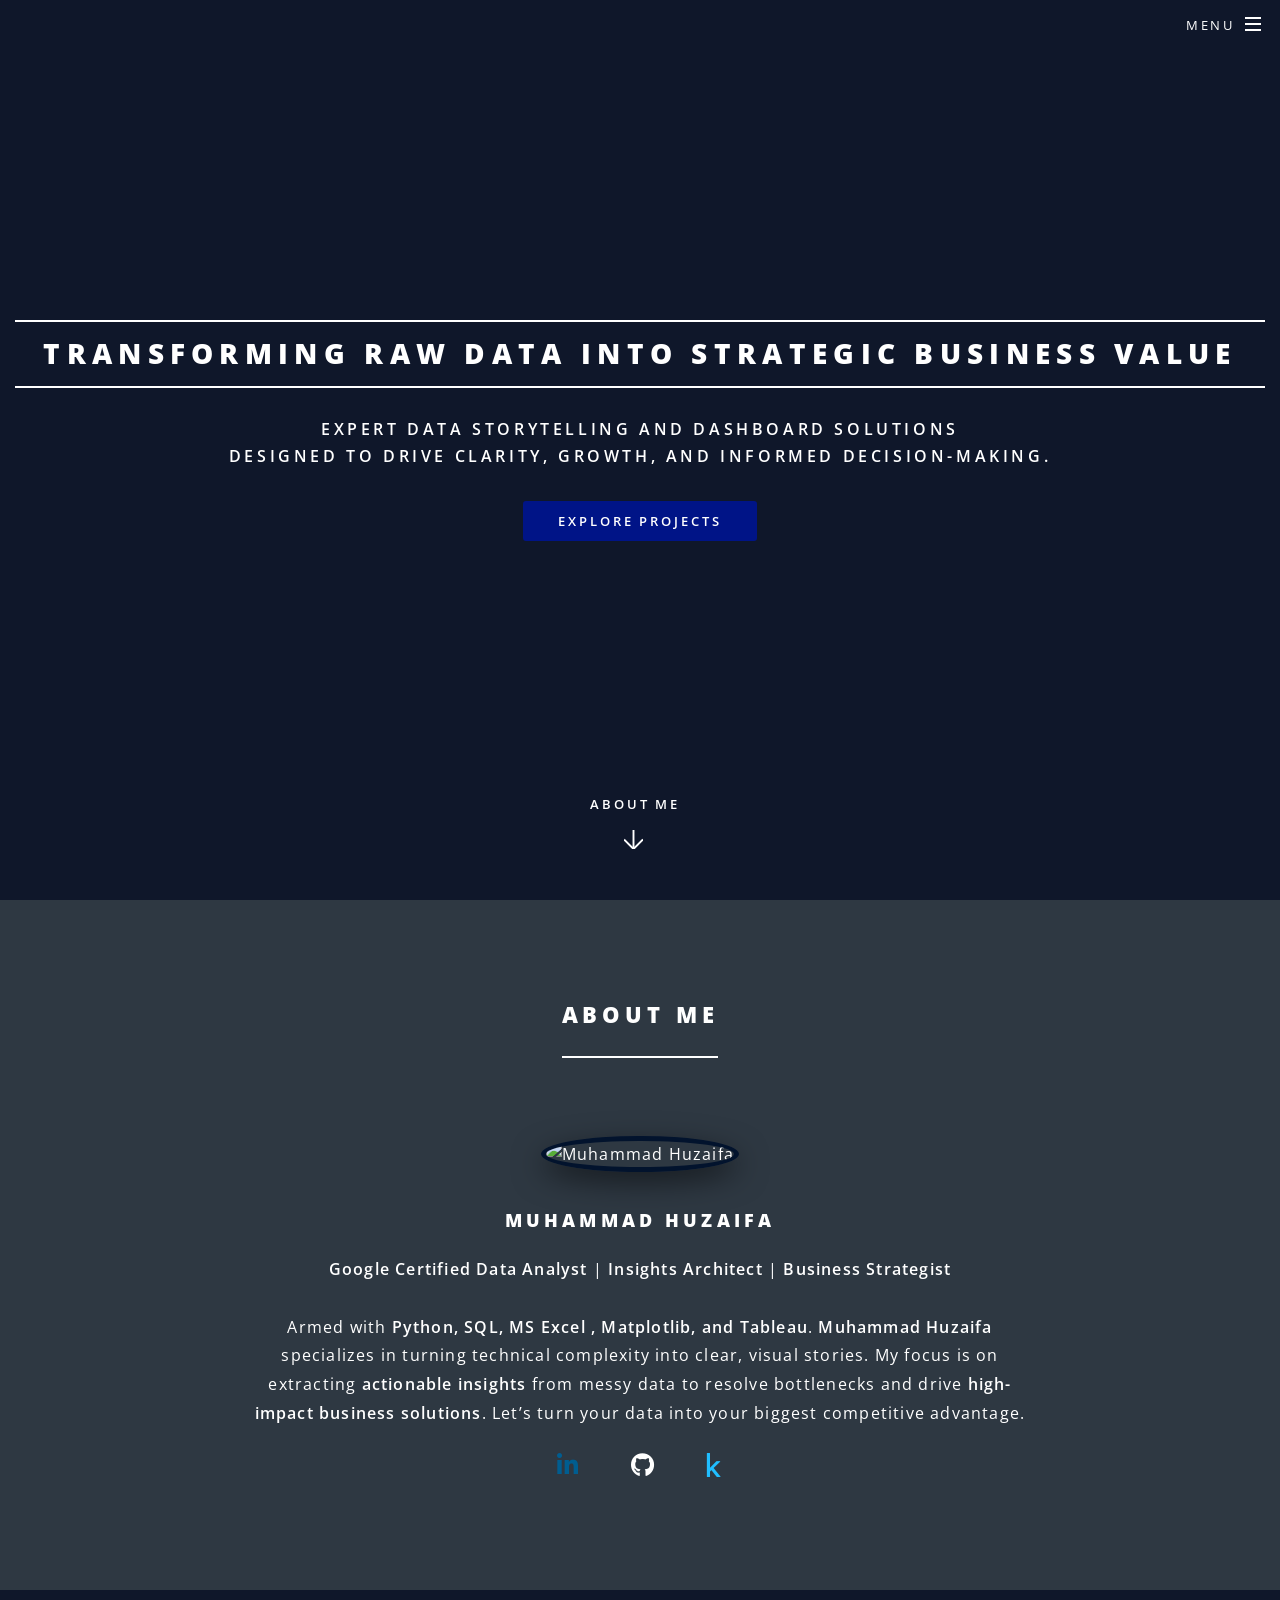
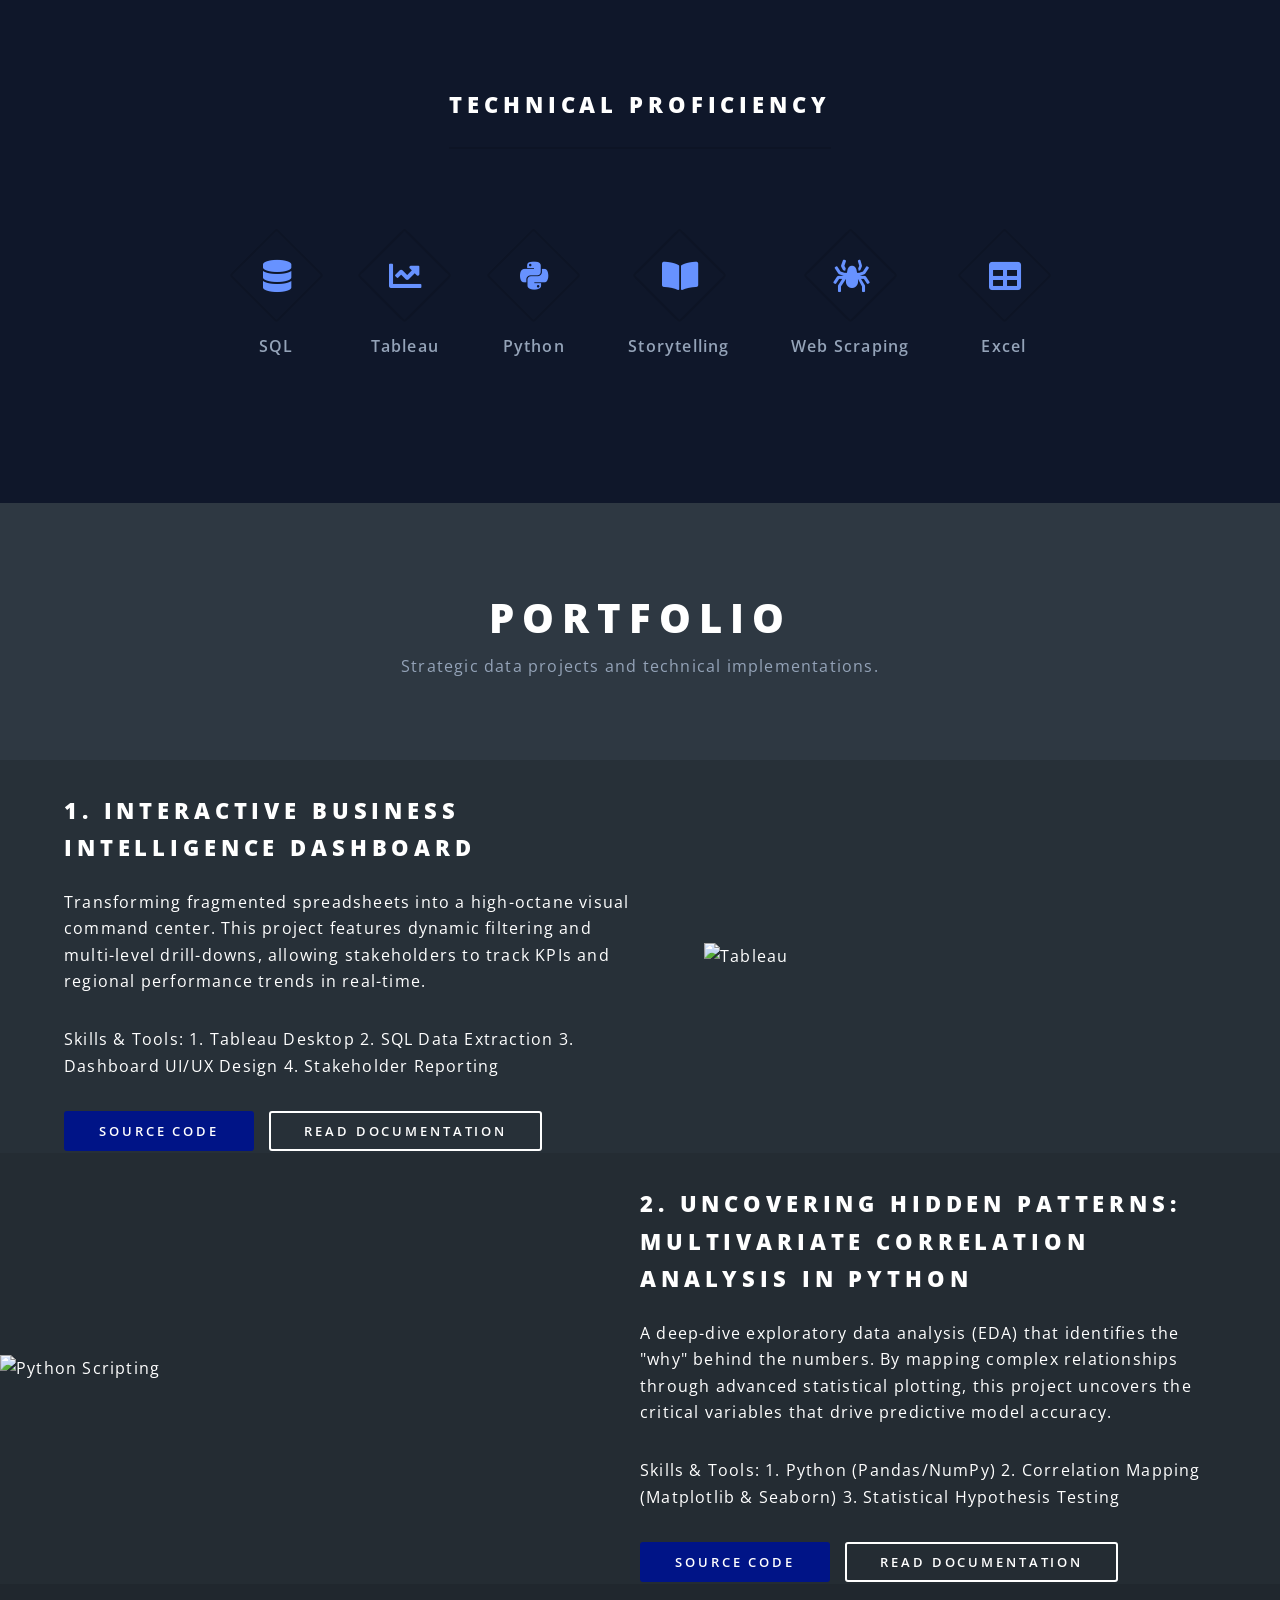
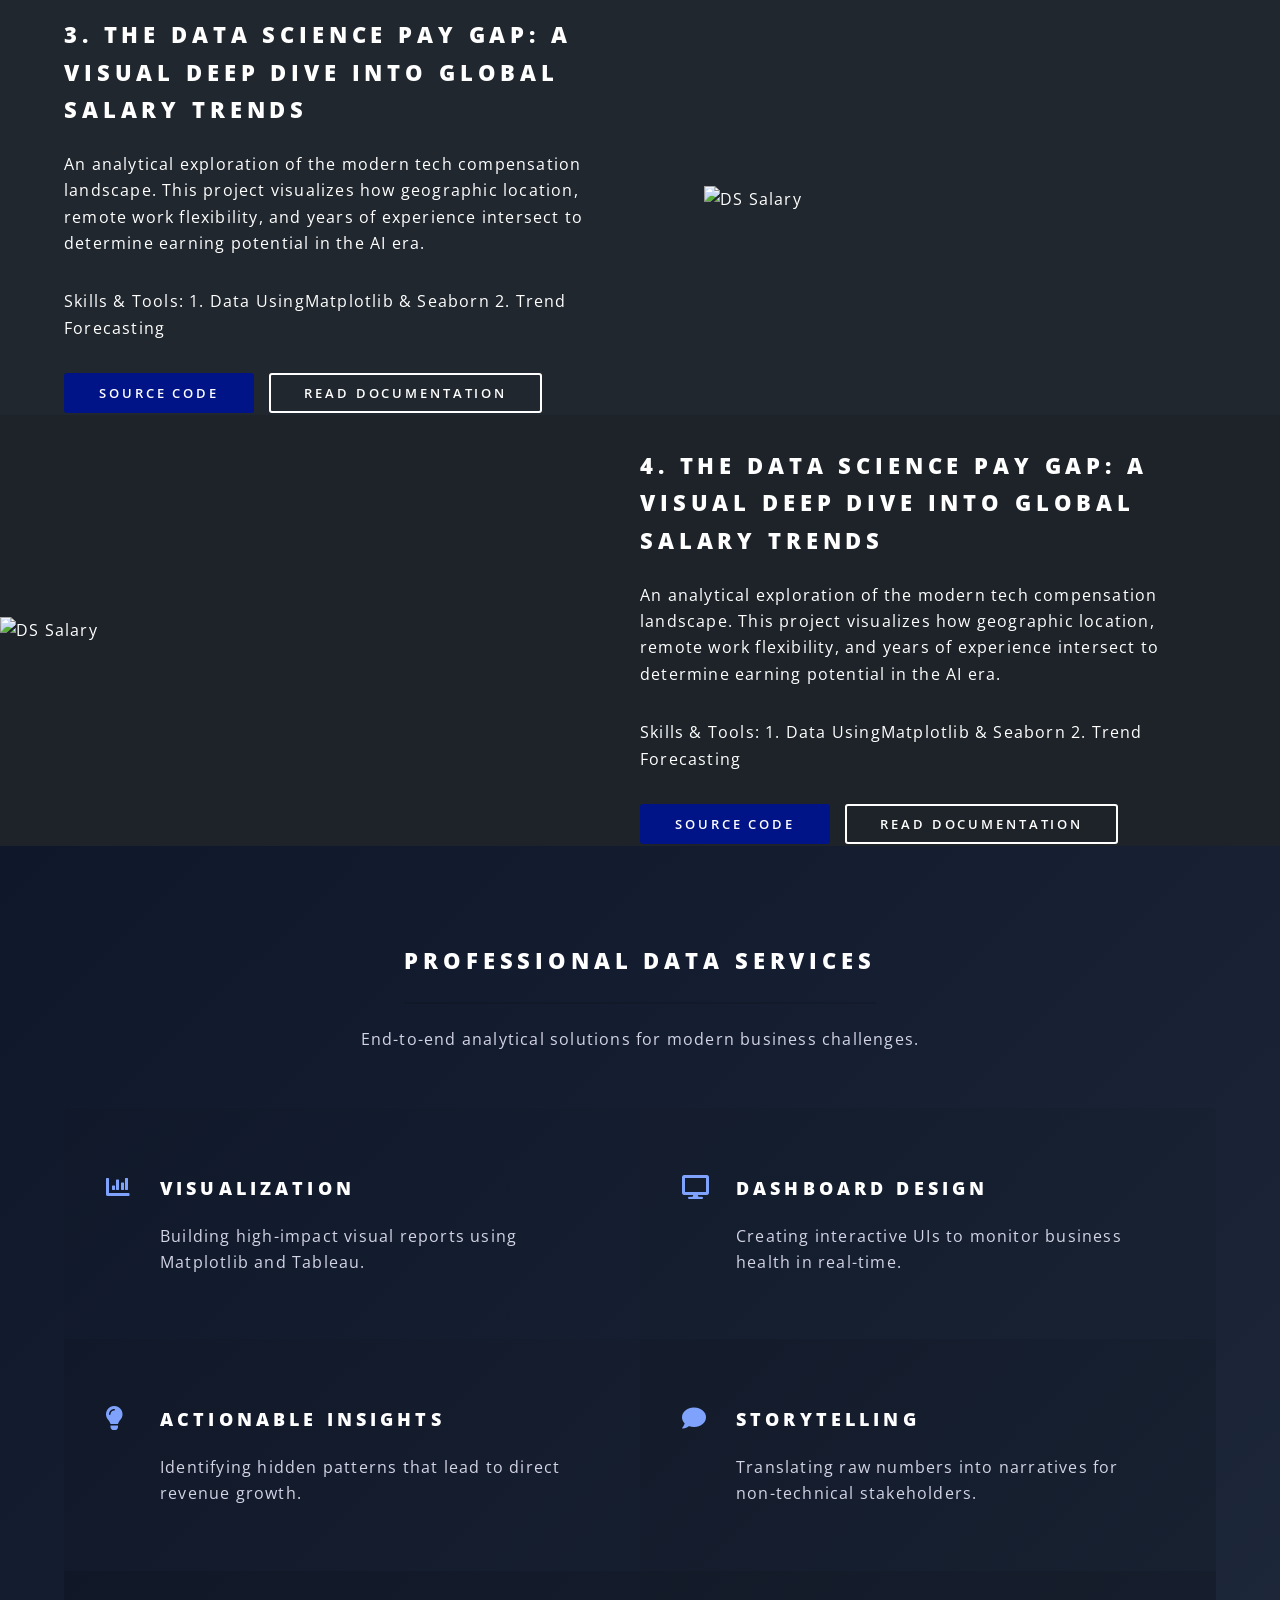
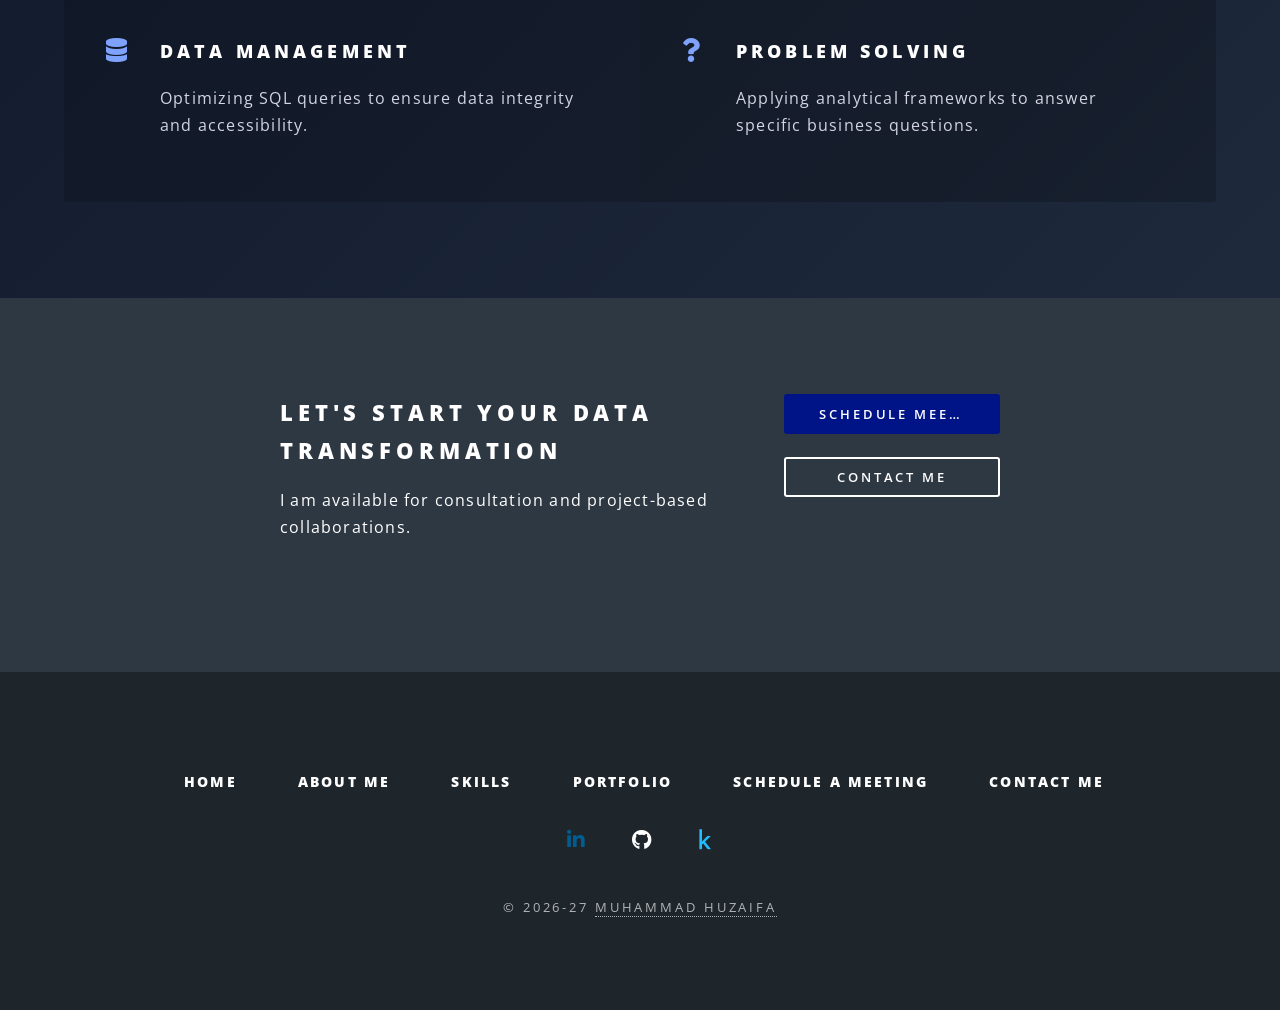
==== index.html @ 92f5815f "commit message" ====
<!DOCTYPE HTML>
<html>
    <head>
        <title>Muhammad Huzaifa | Experienced Data Analyst</title>
        <meta charset="utf-8" />
        <meta name="viewport" content="width=device-width, initial-scale=1, user-scalable=no" />
        <link rel="stylesheet" href="assets/css/main.css" />
        <noscript><link rel="stylesheet" href="assets/css/noscript.css" /></noscript>
        
        <style>
            /* Technical Proficiency - Dark Blue Background */
            #one {
                background-color: #0f172a !important; 
            }

            /* Portfolio Section with Background Image */
            #two {
                background-image: linear-gradient(rgba(17, 24, 39, 0.8), rgba(17, 24, 39, 0.8)), url('https://images.unsplash.com/photo-1551288049-bbbda540d3b9?q=80&w=2070&auto=format&fit=crop');
                background-size: cover;
                background-position: center;
                background-attachment: fixed;
            }

            .portfolio-header {
                background-color: transparent;
                text-align: center;
                padding: 5rem 0 3rem 0;
            }

            /* About Me Heading and Profile Styling */
            .profile-container h2 {
                margin-bottom: 1.5rem;
                letter-spacing: 0.1em;
            }

            .profile-img {
                width: 220px;
                height: 220px;
                border-radius: 50%;
                object-fit: cover;
                border: 5px solid #02132d;
                margin-bottom: 2rem;
                box-shadow: 0 10px 30px rgba(0,0,0,0.5);
            }

            /* Custom spacing for Skills text */
            .icons.major li p {
                margin-top: 1.5rem !important;
                margin-bottom: 2rem !important;
                font-weight: 600;
                color: #94a3b8;
            }

            /* Professional Data Services - Gradient Dark Blue */
            #three.style3 {
                background: linear-gradient(135deg, #0f172a 0%, #1e293b 100%) !important;
            }

            .project-actions {
                margin-top: 1.5rem;
                display: flex;
                gap: 15px;
            }

            /* Social Branding Colors */
            .icon.fa-linkedin-in, .icon.fa-linkedin { color: #005d90 !important; }
            .icon.fa-github { color: #ffffff !important; }
            .icon.fa-kaggle { color: #20beff !important; }

            .about-socials {
                margin-top: 1.5rem;
                font-size: 1.5rem;
            }
            .about-socials li {
                display: inline-block;
                margin: 0 10px;
            }

            /* --- UPDATED BANNER LOGIC --- */
            /* Default for Mobile/Tablet: No Background Image, just solid color */
            #banner {
                background-color: #0f172a; 
                background-image: none;
            }

            /* Desktop Only: Show the Image (Screens wider than 1280px) */
            @media screen and (min-width: 1281px) {
                #banner {
                    background-image: linear-gradient(rgba(15, 23, 42, 0.7), rgba(15, 23, 42, 0.7)), url('https://images.unsplash.com/photo-1621629057099-c7cf1fb8ca1e?q=80&w=870&auto=format&fit=crop&ixlib=rb-4.1.0&ixid=M3wxMjA3fDB8MHxwaG90by1wYWdlfHx8fGVufDB8fHx8fA%3D%3D');
                    background-size: cover;
                    background-position: center;
                    background-attachment: fixed;
                }
            }
            /* ---------------------------- */

            /* Contact Section Banner Background */
            #cta {
                background-image: linear-gradient(rgba(15, 23, 42, 0.85), rgba(15, 23, 42, 0.85)), url('https://images.unsplash.com/photo-1460925895917-afdab827c52f?q=80&w=2015&auto=format&fit=crop');
                background-size: cover;
                background-position: center;
                background-attachment: fixed;
                padding: 6rem 0;
            }

            /* Enhanced Footer Menu Interaction */
            footer .links {
                list-style: none;
                padding: 0;
                margin-bottom: 2rem;
            }
            footer .links li {
                display: inline-block;
                margin: 0 1.5rem;
            }
            footer .links li a {
                border-bottom: none;
                font-size: 0.9rem;
                font-weight: 800;
                text-transform: uppercase;
                letter-spacing: 0.15em;
                color: #ffffff;
                transition: all 0.3s ease;
            }
            footer .links li a:hover {
                color: #20beff;
                text-shadow: 0 0 10px rgba(32, 190, 255, 0.5);
                transform: scale(1.1);
            }

            /* Button Animations */
            .button {
                transition: transform 0.2s ease, box-shadow 0.3s ease !important;
            }
            .button:hover {
                transform: translateY(-3px) !important;
                box-shadow: 0 5px 15px rgba(0,0,0,0.3) !important;
            }

            /* Animations */
            .reveal {
                opacity: 0;
                transform: translateY(30px);
                transition: all 0.8s ease-out;
            }
            .reveal.active {
                opacity: 1;
                transform: translateY(0);
            }
        </style>
    </head>
    <body class="landing is-preload">

        <div id="page-wrapper">

            <header id="header" class="alt">
                <h1><a href="index.html">Huzaifa The Analyst</a></h1>
                <nav id="nav">
                    <ul>
                        <li class="special">
                            <a href="#menu" class="menuToggle"><span>Menu</span></a>
                            <div id="menu">
                                <ul>
                                    <li><a href="index.html">Home</a></li>
                                    <li><a href="#about">About Me</a></li>
                                    <li><a href="#one">Skills</a></li>
                                    <li><a href="#two">Portfolio</a></li>
                                    <li><a href="meeting.html">Schedule Meeting</a></li>
                                    <li><a href="#cta">Contact Me</a></li>
                                </ul>
                            </div>
                        </li>
                    </ul>
                </nav>
            </header>

            <section id="banner">
                <div class="inner">
                    <h2>Transforming Raw Data into Strategic Business Value</h2>
                    <p><b>Expert data storytelling and dashboard solutions <br /> 
                    designed to drive clarity, growth, and informed decision-making.</b></p>
                    <ul class="actions special">
                        <li><a href="#two" class="button primary">Explore Projects</a></li>
                    </ul>
                </div>
                <a href="#about" class="more scrolly"><b>About Me</b></a>
            </section>

            <section id="about" class="wrapper style2 special">
                <div class="inner">
                    <header class="major">
                        <h2>About Me</h2>
                    </header>
                    <div class="profile-container">
                        <img src="D:\Data Analyst\images\profile.png" alt="Muhammad Huzaifa" class="profile-img" />
                        <h3>Muhammad Huzaifa</h3>
                        <p style="max-width: 800px; margin: 0 auto; line-height: 1.8;">
                            <strong>Google Certified Data Analyst</strong> | <strong>Insights Architect</strong> | <strong>Business Strategist</strong>
                        <br /><br />
                        Armed with <strong>Python, SQL, MS Excel , Matplotlib, and Tableau</strong>. <strong>Muhammad Huzaifa</strong> specializes in turning technical complexity into clear, visual stories. My focus is on extracting <strong>actionable insights</strong> from messy data to resolve bottlenecks and drive <strong>high-impact business solutions</strong>. Let’s turn your data into your biggest competitive advantage.
                        </p>
                        <ul class="icons about-socials">
                            <li><a href="https://www.linkedin.com/in/muhammad-huzaifa-gohar/" class="icon brands fa-linkedin-in"><span class="label">LinkedIn</span></a></li>
                            <li><a href="https://github.com/MuhammadHuzaifaGohar" class="icon brands fa-github"><span class="label">Github</span></a></li>
                            <li><a href="https://www.kaggle.com/muhammadhuzaifagohar/code" class="icon brands fa-kaggle"><span class="label">Kaggle</span></a></li>
                        </ul>
                    </div>
                </div>
            </section>

            <section id="one" class="wrapper style1 special">
                <div class="inner">
                    <header class="major">
                        <h2>Technical Proficiency</h2>
                    </header>
                    <ul class="icons major">
                        <li><span class="icon solid fa-database major style1"><span class="label">SQL</span></span><p>SQL</p></li>
                        <li><span class="icon solid fa-chart-line major style2"><span class="label">Tableau</span></span><p>Tableau</p></li>
                        <li><span class="icon brands fa-python major style3"><span class="label">Python</span></span><p>Python</p></li>
                        <li><span class="icon solid fa-book-open major style1"><span class="label">Storytelling</span></span><p>Storytelling</p></li>
                        <li><span class="icon solid fa-spider major style3"><span class="label">Web Scraping</span></span><p>Web Scraping</p></li>
                        <li><span class="icon solid fa-table major style1"><span class="label">Excel</span></span><p>Excel</p></li>
                    </ul>
                </div>
            </section>

            <section id="two" class="wrapper alt style2">
                <div class="portfolio-header">
                    <h2 style="font-size: 2.5rem; letter-spacing: 0.2em; margin-bottom: 0;">PORTFOLIO</h2>
                    <p style="color: #94a3b8;">Strategic data projects and technical implementations.</p>
                </div>

                <section class="spotlight reveal">
                    <div class="image"><img src="D:\Data Analyst\images\Tableau.png" alt="Tableau" /></div><div class="content">
                        <h2>1. Interactive Business Intelligence Dashboard</h2>
             <p>Transforming fragmented spreadsheets into a high-octane visual command center. This project features dynamic filtering and multi-level drill-downs, allowing stakeholders to track KPIs and regional performance trends in real-time.</p>
               <p>Skills & Tools: 1. Tableau Desktop 2. SQL Data Extraction 3. Dashboard UI/UX Design 4. Stakeholder Reporting</p>
                        <div class="project-actions">
                            <a href="#" class="button small primary">Source Code</a>
                            <a href="#" class="button small">Read Documentation</a>
                        </div>
                    </div>
                </section>
                <section class="spotlight reveal">
                    <div class="image"><img src="D:\Data Analyst\images\DS-ANALYSIS.PNG" alt="Python Scripting" /></div><div class="content">
                       <h2>2. Uncovering Hidden Patterns: Multivariate Correlation Analysis in Python</h2>
                       <p>A deep-dive exploratory data analysis (EDA) that identifies the "why" behind the numbers. By mapping complex relationships through advanced statistical plotting, this project uncovers the critical variables that drive predictive model accuracy.</p>
                       <p>Skills & Tools: 1. Python (Pandas/NumPy) 2. Correlation Mapping (Matplotlib & Seaborn) 3. Statistical Hypothesis Testing </p>
                           <div class="project-actions">
                            <a href="#" class="button small primary">Source Code</a>
                            <a href="#" class="button small">Read Documentation</a>
                        </div>
                    </div>
                </section>
                <section class="spotlight reveal">
                    <div class="image"><img src="D:\Data Analyst\images\DS-Salary.png" alt="DS Salary" /></div><div class="content">
                        <h2>3. The Data Science Pay Gap: A Visual Deep Dive into Global Salary Trends</h2>
                       <p>An analytical exploration of the modern tech compensation landscape. This project visualizes how geographic location, remote work flexibility, and years of experience intersect to determine earning potential in the AI era.</p>
                       <p>Skills & Tools: 1. Data UsingMatplotlib & Seaborn 2. Trend Forecasting</p>
                        <div class="project-actions">
                            <a href="https://www.kaggle.com/code/muhammadhuzaifagohar/global-data-science-salary-trends-2020-2024" class="button small primary">Source Code</a>
                            <a href="#" class="button small">Read Documentation</a>
                        </div>
                    </div>
                </section>
                 <section class="spotlight reveal">
                    <div class="image"><img src="https://images.unsplash.com/photo-1551288049-bebda4e38f71?auto=format&fit=crop&q=80&w=2070" alt="DS Salary" /></div><div class="content">
                        <h2>4. The Data Science Pay Gap: A Visual Deep Dive into Global Salary Trends</h2>
                       <p>An analytical exploration of the modern tech compensation landscape. This project visualizes how geographic location, remote work flexibility, and years of experience intersect to determine earning potential in the AI era.</p>
                       <p>Skills & Tools: 1. Data UsingMatplotlib & Seaborn 2. Trend Forecasting</p>
                        <div class="project-actions">
                            <a href="#" class="button small primary">Source Code</a>
                            <a href="#" class="button small">Read Documentation</a>
                        </div>
                    </div>
                </section>
            </section>

            <section id="three" class="wrapper style3 special">
                <div class="inner">
                    <header class="major">
                        <h2>Professional Data Services</h2>
                        <p>End-to-end analytical solutions for modern business challenges.</p>
                    </header>
                    <ul class="features">
                        <li class="icon solid fa-chart-bar"><h3>Visualization</h3><p>Building high-impact visual reports using Matplotlib and Tableau.</p></li>
                        <li class="icon solid fa-desktop"><h3>Dashboard Design</h3><p>Creating interactive UIs to monitor business health in real-time.</p></li>
                        <li class="icon solid fa-lightbulb"><h3>Actionable Insights</h3><p>Identifying hidden patterns that lead to direct revenue growth.</p></li>
                        <li class="icon solid fa-comment"><h3>Storytelling</h3><p>Translating raw numbers into narratives for non-technical stakeholders.</p></li>
                        <li class="icon solid fa-database"><h3>Data Management</h3><p>Optimizing SQL queries to ensure data integrity and accessibility.</p></li>
                        <li class="icon solid fa-question"><h3>Problem Solving</h3><p>Applying analytical frameworks to answer specific business questions.</p></li>
                    </ul>
                </div>
            </section>

            <section id="cta" class="wrapper style4">
                <div class="inner">
                    <header>
                        <h2>Let's start your data transformation</h2>
                        <p>I am available for consultation and project-based collaborations.</p>
                    </header>
                    <ul class="actions stacked">
                        <li><a href="meeting.html" class="button fit primary">Schedule Meeting</a></li>
                        <li><a href="mailto:huzaifagohar921@gmail.com" class="button fit">Contact Me</a></li>
                    </ul>
                </div>
            </section>

            <footer id="footer">
                <ul class="links">
                    <li><a href="index.html">Home</a></li>
                    <li><a href="#about">About Me</a></li>
                    <li><a href="#one">Skills</a></li>
                    <li><a href="#two">Portfolio</a></li>
                    <li><a href="meeting.html">Schedule a Meeting</a></li>
                    <li><a href="#cta">Contact Me</a></li>
                </ul>
                <ul class="icons about-socials">
                            <li><a href="https://www.linkedin.com/in/muhammad-huzaifa-gohar/" class="icon brands fa-linkedin-in"><span class="label">LinkedIn</span></a></li>
                            <li><a href="https://github.com/MuhammadHuzaifaGohar" class="icon brands fa-github"><span class="label">Github</span></a></li>
                            <li><a href="https://www.kaggle.com/muhammadhuzaifagohar/code" class="icon brands fa-kaggle"><span class="label">Kaggle</span></a></li>
                        </ul>
                <ul class="copyright">
                    <li>&copy; 2026-27 <a href="#"> Muhammad Huzaifa</a></li>
                </ul>
            </footer>

        </div>

        <script src="assets/js/jquery.min.js"></script>
        <script src="assets/js/jquery.scrollex.min.js"></script>
        <script src="assets/js/jquery.scrolly.min.js"></script>
        <script src="assets/js/browser.min.js"></script>
        <script src="assets/js/breakpoints.min.js"></script>
        <script src="assets/js/util.js"></script>
        <script src="assets/js/main.js"></script>

        <script>
            document.addEventListener('DOMContentLoaded', function() {
                // Smooth Reveal
                const observerOptions = { threshold: 0.15 };
                const observer = new IntersectionObserver((entries) => {
                    entries.forEach(entry => {
                        if (entry.isIntersecting) {
                            entry.target.classList.add('active');
                        }
                    });
                }, observerOptions);

                document.querySelectorAll('.reveal').forEach(el => observer.observe(el));

                // Button interaction feedback
                document.querySelectorAll('.button').forEach(button => {
                    button.addEventListener('mousedown', () => {
                        button.style.transform = 'scale(0.95)';
                    });
                    button.addEventListener('mouseup', () => {
                        button.style.transform = 'translateY(-3px)';
                    });
                });
            });
        </script>
    </body>
</html>
---- assets/css/main.css ----
@import url(fontawesome-all.min.css);
@import url("https://fonts.googleapis.com/css?family=Open+Sans:400,400italic,600,600italic,800,800italic");

/*
	Spectral by HTML5 UP
	html5up.net | @ajlkn
	Free for personal and commercial use under the CCA 3.0 license (html5up.net/license)
*/

html, body, div, span, applet, object,
iframe, h1, h2, h3, h4, h5, h6, p, blockquote,
pre, a, abbr, acronym, address, big, cite,
code, del, dfn, em, img, ins, kbd, q, s, samp,
small, strike, strong, sub, sup, tt, var, b,
u, i, center, dl, dt, dd, ol, ul, li, fieldset,
form, label, legend, table, caption, tbody,
tfoot, thead, tr, th, td, article, aside,
canvas, details, embed, figure, figcaption,
footer, header, hgroup, menu, nav, output, ruby,
section, summary, time, mark, audio, video {
	margin: 0;
	padding: 0;
	border: 0;
	font-size: 100%;
	font: inherit;
	vertical-align: baseline;}

article, aside, details, figcaption, figure,
footer, header, hgroup, menu, nav, section {
	display: block;}

body {
	line-height: 1;
}

ol, ul {
	list-style: none;
}

blockquote, q {
	quotes: none;
}

	blockquote:before, blockquote:after, q:before, q:after {
		content: '';
		content: none;
	}

table {
	border-collapse: collapse;
	border-spacing: 0;
}

body {
	-webkit-text-size-adjust: none;
}

mark {
	background-color: transparent;
	color: inherit;
}

input::-moz-focus-inner {
	border: 0;
	padding: 0;
}

input, select, textarea {
	-moz-appearance: none;
	-webkit-appearance: none;
	-ms-appearance: none;
	appearance: none;
}

/* Basic */

	@-ms-viewport {
		width: device-width;
	}

	html {
		box-sizing: border-box;
	}

	*, *:before, *:after {
		box-sizing: inherit;
	}

	body {
		background: #2e3842;
	}

		body.is-preload *, body.is-preload *:before, body.is-preload *:after {
			-moz-animation: none !important;
			-webkit-animation: none !important;
			-ms-animation: none !important;
			animation: none !important;
			-moz-transition: none !important;
			-webkit-transition: none !important;
			-ms-transition: none !important;
			transition: none !important;
		}

	body, input, select, textarea {
		color: #fff;
		font-family: "Open Sans", Helvetica, sans-serif;
		font-size: 15pt;
		font-weight: 400;
		letter-spacing: 0.075em;
		line-height: 1.65em;
	}

		@media screen and (max-width: 1680px) {

			body, input, select, textarea {
				font-size: 13pt;
			}

		}

		@media screen and (max-width: 1280px) {

			body, input, select, textarea {
				font-size: 12pt;
			}

		}

		@media screen and (max-width: 736px) {

			body, input, select, textarea {
				font-size: 11pt;
				letter-spacing: 0.0375em;
			}

		}

	a {
		-moz-transition: color 0.2s ease, border-bottom-color 0.2s ease;
		-webkit-transition: color 0.2s ease, border-bottom-color 0.2s ease;
		-ms-transition: color 0.2s ease, border-bottom-color 0.2s ease;
		transition: color 0.2s ease, border-bottom-color 0.2s ease;
		border-bottom: dotted 1px;
		color: inherit;
		text-decoration: none;
	}

		a:hover {
			border-bottom-color: transparent;
		}

	strong, b {
		color: #fff;
		font-weight: 600;
	}

	em, i {
		font-style: italic;
	}

	p {
		margin: 0 0 2em 0;
	}

	h1, h2, h3, h4, h5, h6 {
		color: #fff;
		font-weight: 800;
		letter-spacing: 0.225em;
		line-height: 1em;
		margin: 0 0 1em 0;
		text-transform: uppercase;
	}

		h1 a, h2 a, h3 a, h4 a, h5 a, h6 a {
			color: inherit;
			text-decoration: none;
		}

	h2 {
		font-size: 1.35em;
		line-height: 1.75em;
	}

		@media screen and (max-width: 736px) {

			h2 {
				font-size: 1.1em;
				line-height: 1.65em;
			}

		}

	h3 {
		font-size: 1.15em;
		line-height: 1.75em;
	}

		@media screen and (max-width: 736px) {

			h3 {
				font-size: 1em;
				line-height: 1.65em;
			}

		}

	h4 {
		font-size: 1em;
		line-height: 1.5em;
	}

	h5 {
		font-size: 0.8em;
		line-height: 1.5em;
	}

	h6 {
		font-size: 0.7em;
		line-height: 1.5em;
	}

	sub {
		font-size: 0.8em;
		position: relative;
		top: 0.5em;
	}

	sup {
		font-size: 0.8em;
		position: relative;
		top: -0.5em;
	}

	hr {
		border: 0;
		border-bottom: solid 2px #fff;
		margin: 3em 0;
	}

		hr.major {
			margin: 4.5em 0;
		}

	blockquote {
		border-left: solid 4px #fff;
		font-style: italic;
		margin: 0 0 2em 0;
		padding: 0.5em 0 0.5em 2em;
	}

	code {
		background: rgba(144, 144, 144, 0.25);
		border-radius: 3px;
		font-family: "Courier New", monospace;
		font-size: 0.9em;
		letter-spacing: 0;
		margin: 0 0.25em;
		padding: 0.25em 0.65em;
	}

	pre {
		-webkit-overflow-scrolling: touch;
		font-family: "Courier New", monospace;
		font-size: 0.9em;
		margin: 0 0 2em 0;
	}

		pre code {
			display: block;
			line-height: 1.75em;
			padding: 1em 1.5em;
			overflow-x: auto;
		}

	.align-left {
		text-align: left;
	}

	.align-center {
		text-align: center;
	}

	.align-right {
		text-align: right;
	}

/* Row */

	.row {
		display: flex;
		flex-wrap: wrap;
		box-sizing: border-box;
		align-items: stretch;
	}

		.row > * {
			box-sizing: border-box;
		}

		.row.gtr-uniform > * > :last-child {
			margin-bottom: 0;
		}

		.row.aln-left {
			justify-content: flex-start;
		}

		.row.aln-center {
			justify-content: center;
		}

		.row.aln-right {
			justify-content: flex-end;
		}

		.row.aln-top {
			align-items: flex-start;
		}

		.row.aln-middle {
			align-items: center;
		}

		.row.aln-bottom {
			align-items: flex-end;
		}

		.row > .imp {
			order: -1;
		}

		.row > .col-1 {
			width: 8.33333%;
		}

		.row > .off-1 {
			margin-left: 8.33333%;
		}

		.row > .col-2 {
			width: 16.66667%;
		}

		.row > .off-2 {
			margin-left: 16.66667%;
		}

		.row > .col-3 {
			width: 25%;
		}

		.row > .off-3 {
			margin-left: 25%;
		}

		.row > .col-4 {
			width: 33.33333%;
		}

		.row > .off-4 {
			margin-left: 33.33333%;
		}

		.row > .col-5 {
			width: 41.66667%;
		}

		.row > .off-5 {
			margin-left: 41.66667%;
		}

		.row > .col-6 {
			width: 50%;
		}

		.row > .off-6 {
			margin-left: 50%;
		}

		.row > .col-7 {
			width: 58.33333%;
		}

		.row > .off-7 {
			margin-left: 58.33333%;
		}

		.row > .col-8 {
			width: 66.66667%;
		}

		.row > .off-8 {
			margin-left: 66.66667%;
		}

		.row > .col-9 {
			width: 75%;
		}

		.row > .off-9 {
			margin-left: 75%;
		}

		.row > .col-10 {
			width: 83.33333%;
		}

		.row > .off-10 {
			margin-left: 83.33333%;
		}

		.row > .col-11 {
			width: 91.66667%;
		}

		.row > .off-11 {
			margin-left: 91.66667%;
		}

		.row > .col-12 {
			width: 100%;
		}

		.row > .off-12 {
			margin-left: 100%;
		}

		.row.gtr-0 {
			margin-top: 0;
			margin-left: 0em;
		}

			.row.gtr-0 > * {
				padding: 0 0 0 0em;
			}

			.row.gtr-0.gtr-uniform {
				margin-top: 0em;
			}

				.row.gtr-0.gtr-uniform > * {
					padding-top: 0em;
				}

		.row.gtr-25 {
			margin-top: 0;
			margin-left: -0.375em;
		}

			.row.gtr-25 > * {
				padding: 0 0 0 0.375em;
			}

			.row.gtr-25.gtr-uniform {
				margin-top: -0.375em;
			}

				.row.gtr-25.gtr-uniform > * {
					padding-top: 0.375em;
				}

		.row.gtr-50 {
			margin-top: 0;
			margin-left: -0.75em;
		}

			.row.gtr-50 > * {
				padding: 0 0 0 0.75em;
			}

			.row.gtr-50.gtr-uniform {
				margin-top: -0.75em;
			}

				.row.gtr-50.gtr-uniform > * {
					padding-top: 0.75em;
				}

		.row {
			margin-top: 0;
			margin-left: -1.5em;
		}

			.row > * {
				padding: 0 0 0 1.5em;
			}

			.row.gtr-uniform {
				margin-top: -1.5em;
			}

				.row.gtr-uniform > * {
					padding-top: 1.5em;
				}

		.row.gtr-150 {
			margin-top: 0;
			margin-left: -2.25em;
		}

			.row.gtr-150 > * {
				padding: 0 0 0 2.25em;
			}

			.row.gtr-150.gtr-uniform {
				margin-top: -2.25em;
			}

				.row.gtr-150.gtr-uniform > * {
					padding-top: 2.25em;
				}

		.row.gtr-200 {
			margin-top: 0;
			margin-left: -3em;
		}

			.row.gtr-200 > * {
				padding: 0 0 0 3em;
			}

			.row.gtr-200.gtr-uniform {
				margin-top: -3em;
			}

				.row.gtr-200.gtr-uniform > * {
					padding-top: 3em;
				}

		@media screen and (max-width: 1680px) {

			.row {
				display: flex;
				flex-wrap: wrap;
				box-sizing: border-box;
				align-items: stretch;
			}

				.row > * {
					box-sizing: border-box;
				}

				.row.gtr-uniform > * > :last-child {
					margin-bottom: 0;
				}

				.row.aln-left {
					justify-content: flex-start;
				}

				.row.aln-center {
					justify-content: center;
				}

				.row.aln-right {
					justify-content: flex-end;
				}

				.row.aln-top {
					align-items: flex-start;
				}

				.row.aln-middle {
					align-items: center;
				}

				.row.aln-bottom {
					align-items: flex-end;
				}

				.row > .imp-xlarge {
					order: -1;
				}

				.row > .col-1-xlarge {
					width: 8.33333%;
				}

				.row > .off-1-xlarge {
					margin-left: 8.33333%;
				}

				.row > .col-2-xlarge {
					width: 16.66667%;
				}

				.row > .off-2-xlarge {
					margin-left: 16.66667%;
				}

				.row > .col-3-xlarge {
					width: 25%;
				}

				.row > .off-3-xlarge {
					margin-left: 25%;
				}

				.row > .col-4-xlarge {
					width: 33.33333%;
				}

				.row > .off-4-xlarge {
					margin-left: 33.33333%;
				}

				.row > .col-5-xlarge {
					width: 41.66667%;
				}

				.row > .off-5-xlarge {
					margin-left: 41.66667%;
				}

				.row > .col-6-xlarge {
					width: 50%;
				}

				.row > .off-6-xlarge {
					margin-left: 50%;
				}

				.row > .col-7-xlarge {
					width: 58.33333%;
				}

				.row > .off-7-xlarge {
					margin-left: 58.33333%;
				}

				.row > .col-8-xlarge {
					width: 66.66667%;
				}

				.row > .off-8-xlarge {
					margin-left: 66.66667%;
				}

				.row > .col-9-xlarge {
					width: 75%;
				}

				.row > .off-9-xlarge {
					margin-left: 75%;
				}

				.row > .col-10-xlarge {
					width: 83.33333%;
				}

				.row > .off-10-xlarge {
					margin-left: 83.33333%;
				}

				.row > .col-11-xlarge {
					width: 91.66667%;
				}

				.row > .off-11-xlarge {
					margin-left: 91.66667%;
				}

				.row > .col-12-xlarge {
					width: 100%;
				}

				.row > .off-12-xlarge {
					margin-left: 100%;
				}

				.row.gtr-0 {
					margin-top: 0;
					margin-left: 0em;
				}

					.row.gtr-0 > * {
						padding: 0 0 0 0em;
					}

					.row.gtr-0.gtr-uniform {
						margin-top: 0em;
					}

						.row.gtr-0.gtr-uniform > * {
							padding-top: 0em;
						}

				.row.gtr-25 {
					margin-top: 0;
					margin-left: -0.375em;
				}

					.row.gtr-25 > * {
						padding: 0 0 0 0.375em;
					}

					.row.gtr-25.gtr-uniform {
						margin-top: -0.375em;
					}

						.row.gtr-25.gtr-uniform > * {
							padding-top: 0.375em;
						}

				.row.gtr-50 {
					margin-top: 0;
					margin-left: -0.75em;
				}

					.row.gtr-50 > * {
						padding: 0 0 0 0.75em;
					}

					.row.gtr-50.gtr-uniform {
						margin-top: -0.75em;
					}

						.row.gtr-50.gtr-uniform > * {
							padding-top: 0.75em;
						}

				.row {
					margin-top: 0;
					margin-left: -1.5em;
				}

					.row > * {
						padding: 0 0 0 1.5em;
					}

					.row.gtr-uniform {
						margin-top: -1.5em;
					}

						.row.gtr-uniform > * {
							padding-top: 1.5em;
						}

				.row.gtr-150 {
					margin-top: 0;
					margin-left: -2.25em;
				}

					.row.gtr-150 > * {
						padding: 0 0 0 2.25em;
					}

					.row.gtr-150.gtr-uniform {
						margin-top: -2.25em;
					}

						.row.gtr-150.gtr-uniform > * {
							padding-top: 2.25em;
						}

				.row.gtr-200 {
					margin-top: 0;
					margin-left: -3em;
				}

					.row.gtr-200 > * {
						padding: 0 0 0 3em;
					}

					.row.gtr-200.gtr-uniform {
						margin-top: -3em;
					}

						.row.gtr-200.gtr-uniform > * {
							padding-top: 3em;
						}

		}

		@media screen and (max-width: 1280px) {

			.row {
				display: flex;
				flex-wrap: wrap;
				box-sizing: border-box;
				align-items: stretch;
			}

				.row > * {
					box-sizing: border-box;
				}

				.row.gtr-uniform > * > :last-child {
					margin-bottom: 0;
				}

				.row.aln-left {
					justify-content: flex-start;
				}

				.row.aln-center {
					justify-content: center;
				}

				.row.aln-right {
					justify-content: flex-end;
				}

				.row.aln-top {
					align-items: flex-start;
				}

				.row.aln-middle {
					align-items: center;
				}

				.row.aln-bottom {
					align-items: flex-end;
				}

				.row > .imp-large {
					order: -1;
				}

				.row > .col-1-large {
					width: 8.33333%;
				}

				.row > .off-1-large {
					margin-left: 8.33333%;
				}

				.row > .col-2-large {
					width: 16.66667%;
				}

				.row > .off-2-large {
					margin-left: 16.66667%;
				}

				.row > .col-3-large {
					width: 25%;
				}

				.row > .off-3-large {
					margin-left: 25%;
				}

				.row > .col-4-large {
					width: 33.33333%;
				}

				.row > .off-4-large {
					margin-left: 33.33333%;
				}

				.row > .col-5-large {
					width: 41.66667%;
				}

				.row > .off-5-large {
					margin-left: 41.66667%;
				}

				.row > .col-6-large {
					width: 50%;
				}

				.row > .off-6-large {
					margin-left: 50%;
				}

				.row > .col-7-large {
					width: 58.33333%;
				}

				.row > .off-7-large {
					margin-left: 58.33333%;
				}

				.row > .col-8-large {
					width: 66.66667%;
				}

				.row > .off-8-large {
					margin-left: 66.66667%;
				}

				.row > .col-9-large {
					width: 75%;
				}

				.row > .off-9-large {
					margin-left: 75%;
				}

				.row > .col-10-large {
					width: 83.33333%;
				}

				.row > .off-10-large {
					margin-left: 83.33333%;
				}

				.row > .col-11-large {
					width: 91.66667%;
				}

				.row > .off-11-large {
					margin-left: 91.66667%;
				}

				.row > .col-12-large {
					width: 100%;
				}

				.row > .off-12-large {
					margin-left: 100%;
				}

				.row.gtr-0 {
					margin-top: 0;
					margin-left: 0em;
				}

					.row.gtr-0 > * {
						padding: 0 0 0 0em;
					}

					.row.gtr-0.gtr-uniform {
						margin-top: 0em;
					}

						.row.gtr-0.gtr-uniform > * {
							padding-top: 0em;
						}

				.row.gtr-25 {
					margin-top: 0;
					margin-left: -0.375em;
				}

					.row.gtr-25 > * {
						padding: 0 0 0 0.375em;
					}

					.row.gtr-25.gtr-uniform {
						margin-top: -0.375em;
					}

						.row.gtr-25.gtr-uniform > * {
							padding-top: 0.375em;
						}

				.row.gtr-50 {
					margin-top: 0;
					margin-left: -0.75em;
				}

					.row.gtr-50 > * {
						padding: 0 0 0 0.75em;
					}

					.row.gtr-50.gtr-uniform {
						margin-top: -0.75em;
					}

						.row.gtr-50.gtr-uniform > * {
							padding-top: 0.75em;
						}

				.row {
					margin-top: 0;
					margin-left: -1.5em;
				}

					.row > * {
						padding: 0 0 0 1.5em;
					}

					.row.gtr-uniform {
						margin-top: -1.5em;
					}

						.row.gtr-uniform > * {
							padding-top: 1.5em;
						}

				.row.gtr-150 {
					margin-top: 0;
					margin-left: -2.25em;
				}

					.row.gtr-150 > * {
						padding: 0 0 0 2.25em;
					}

					.row.gtr-150.gtr-uniform {
						margin-top: -2.25em;
					}

						.row.gtr-150.gtr-uniform > * {
							padding-top: 2.25em;
						}

				.row.gtr-200 {
					margin-top: 0;
					margin-left: -3em;
				}

					.row.gtr-200 > * {
						padding: 0 0 0 3em;
					}

					.row.gtr-200.gtr-uniform {
						margin-top: -3em;
					}

						.row.gtr-200.gtr-uniform > * {
							padding-top: 3em;
						}

		}

		@media screen and (max-width: 980px) {

			.row {
				display: flex;
				flex-wrap: wrap;
				box-sizing: border-box;
				align-items: stretch;
			}

				.row > * {
					box-sizing: border-box;
				}

				.row.gtr-uniform > * > :last-child {
					margin-bottom: 0;
				}

				.row.aln-left {
					justify-content: flex-start;
				}

				.row.aln-center {
					justify-content: center;
				}

				.row.aln-right {
					justify-content: flex-end;
				}

				.row.aln-top {
					align-items: flex-start;
				}

				.row.aln-middle {
					align-items: center;
				}

				.row.aln-bottom {
					align-items: flex-end;
				}

				.row > .imp-medium {
					order: -1;
				}

				.row > .col-1-medium {
					width: 8.33333%;
				}

				.row > .off-1-medium {
					margin-left: 8.33333%;
				}

				.row > .col-2-medium {
					width: 16.66667%;
				}

				.row > .off-2-medium {
					margin-left: 16.66667%;
				}

				.row > .col-3-medium {
					width: 25%;
				}

				.row > .off-3-medium {
					margin-left: 25%;
				}

				.row > .col-4-medium {
					width: 33.33333%;
				}

				.row > .off-4-medium {
					margin-left: 33.33333%;
				}

				.row > .col-5-medium {
					width: 41.66667%;
				}

				.row > .off-5-medium {
					margin-left: 41.66667%;
				}

				.row > .col-6-medium {
					width: 50%;
				}

				.row > .off-6-medium {
					margin-left: 50%;
				}

				.row > .col-7-medium {
					width: 58.33333%;
				}

				.row > .off-7-medium {
					margin-left: 58.33333%;
				}

				.row > .col-8-medium {
					width: 66.66667%;
				}

				.row > .off-8-medium {
					margin-left: 66.66667%;
				}

				.row > .col-9-medium {
					width: 75%;
				}

				.row > .off-9-medium {
					margin-left: 75%;
				}

				.row > .col-10-medium {
					width: 83.33333%;
				}

				.row > .off-10-medium {
					margin-left: 83.33333%;
				}

				.row > .col-11-medium {
					width: 91.66667%;
				}

				.row > .off-11-medium {
					margin-left: 91.66667%;
				}

				.row > .col-12-medium {
					width: 100%;
				}

				.row > .off-12-medium {
					margin-left: 100%;
				}

				.row.gtr-0 {
					margin-top: 0;
					margin-left: 0em;
				}

					.row.gtr-0 > * {
						padding: 0 0 0 0em;
					}

					.row.gtr-0.gtr-uniform {
						margin-top: 0em;
					}

						.row.gtr-0.gtr-uniform > * {
							padding-top: 0em;
						}

				.row.gtr-25 {
					margin-top: 0;
					margin-left: -0.375em;
				}

					.row.gtr-25 > * {
						padding: 0 0 0 0.375em;
					}

					.row.gtr-25.gtr-uniform {
						margin-top: -0.375em;
					}

						.row.gtr-25.gtr-uniform > * {
							padding-top: 0.375em;
						}

				.row.gtr-50 {
					margin-top: 0;
					margin-left: -0.75em;
				}

					.row.gtr-50 > * {
						padding: 0 0 0 0.75em;
					}

					.row.gtr-50.gtr-uniform {
						margin-top: -0.75em;
					}

						.row.gtr-50.gtr-uniform > * {
							padding-top: 0.75em;
						}

				.row {
					margin-top: 0;
					margin-left: -1.5em;
				}

					.row > * {
						padding: 0 0 0 1.5em;
					}

					.row.gtr-uniform {
						margin-top: -1.5em;
					}

						.row.gtr-uniform > * {
							padding-top: 1.5em;
						}

				.row.gtr-150 {
					margin-top: 0;
					margin-left: -2.25em;
				}

					.row.gtr-150 > * {
						padding: 0 0 0 2.25em;
					}

					.row.gtr-150.gtr-uniform {
						margin-top: -2.25em;
					}

						.row.gtr-150.gtr-uniform > * {
							padding-top: 2.25em;
						}

				.row.gtr-200 {
					margin-top: 0;
					margin-left: -3em;
				}

					.row.gtr-200 > * {
						padding: 0 0 0 3em;
					}

					.row.gtr-200.gtr-uniform {
						margin-top: -3em;
					}

						.row.gtr-200.gtr-uniform > * {
							padding-top: 3em;
						}

		}

		@media screen and (max-width: 736px) {

			.row {
				display: flex;
				flex-wrap: wrap;
				box-sizing: border-box;
				align-items: stretch;
			}

				.row > * {
					box-sizing: border-box;
				}

				.row.gtr-uniform > * > :last-child {
					margin-bottom: 0;
				}

				.row.aln-left {
					justify-content: flex-start;
				}

				.row.aln-center {
					justify-content: center;
				}

				.row.aln-right {
					justify-content: flex-end;
				}

				.row.aln-top {
					align-items: flex-start;
				}

				.row.aln-middle {
					align-items: center;
				}

				.row.aln-bottom {
					align-items: flex-end;
				}

				.row > .imp-small {
					order: -1;
				}

				.row > .col-1-small {
					width: 8.33333%;
				}

				.row > .off-1-small {
					margin-left: 8.33333%;
				}

				.row > .col-2-small {
					width: 16.66667%;
				}

				.row > .off-2-small {
					margin-left: 16.66667%;
				}

				.row > .col-3-small {
					width: 25%;
				}

				.row > .off-3-small {
					margin-left: 25%;
				}

				.row > .col-4-small {
					width: 33.33333%;
				}

				.row > .off-4-small {
					margin-left: 33.33333%;
				}

				.row > .col-5-small {
					width: 41.66667%;
				}

				.row > .off-5-small {
					margin-left: 41.66667%;
				}

				.row > .col-6-small {
					width: 50%;
				}

				.row > .off-6-small {
					margin-left: 50%;
				}

				.row > .col-7-small {
					width: 58.33333%;
				}

				.row > .off-7-small {
					margin-left: 58.33333%;
				}

				.row > .col-8-small {
					width: 66.66667%;
				}

				.row > .off-8-small {
					margin-left: 66.66667%;
				}

				.row > .col-9-small {
					width: 75%;
				}

				.row > .off-9-small {
					margin-left: 75%;
				}

				.row > .col-10-small {
					width: 83.33333%;
				}

				.row > .off-10-small {
					margin-left: 83.33333%;
				}

				.row > .col-11-small {
					width: 91.66667%;
				}

				.row > .off-11-small {
					margin-left: 91.66667%;
				}

				.row > .col-12-small {
					width: 100%;
				}

				.row > .off-12-small {
					margin-left: 100%;
				}

				.row.gtr-0 {
					margin-top: 0;
					margin-left: 0em;
				}

					.row.gtr-0 > * {
						padding: 0 0 0 0em;
					}

					.row.gtr-0.gtr-uniform {
						margin-top: 0em;
					}

						.row.gtr-0.gtr-uniform > * {
							padding-top: 0em;
						}

				.row.gtr-25 {
					margin-top: 0;
					margin-left: -0.375em;
				}

					.row.gtr-25 > * {
						padding: 0 0 0 0.375em;
					}

					.row.gtr-25.gtr-uniform {
						margin-top: -0.375em;
					}

						.row.gtr-25.gtr-uniform > * {
							padding-top: 0.375em;
						}

				.row.gtr-50 {
					margin-top: 0;
					margin-left: -0.75em;
				}

					.row.gtr-50 > * {
						padding: 0 0 0 0.75em;
					}

					.row.gtr-50.gtr-uniform {
						margin-top: -0.75em;
					}

						.row.gtr-50.gtr-uniform > * {
							padding-top: 0.75em;
						}

				.row {
					margin-top: 0;
					margin-left: -1.5em;
				}

					.row > * {
						padding: 0 0 0 1.5em;
					}

					.row.gtr-uniform {
						margin-top: -1.5em;
					}

						.row.gtr-uniform > * {
							padding-top: 1.5em;
						}

				.row.gtr-150 {
					margin-top: 0;
					margin-left: -2.25em;
				}

					.row.gtr-150 > * {
						padding: 0 0 0 2.25em;
					}

					.row.gtr-150.gtr-uniform {
						margin-top: -2.25em;
					}

						.row.gtr-150.gtr-uniform > * {
							padding-top: 2.25em;
						}

				.row.gtr-200 {
					margin-top: 0;
					margin-left: -3em;
				}

					.row.gtr-200 > * {
						padding: 0 0 0 3em;
					}

					.row.gtr-200.gtr-uniform {
						margin-top: -3em;
					}

						.row.gtr-200.gtr-uniform > * {
							padding-top: 3em;
						}

		}

		@media screen and (max-width: 480px) {

			.row {
				display: flex;
				flex-wrap: wrap;
				box-sizing: border-box;
				align-items: stretch;
			}

				.row > * {
					box-sizing: border-box;
				}

				.row.gtr-uniform > * > :last-child {
					margin-bottom: 0;
				}

				.row.aln-left {
					justify-content: flex-start;
				}

				.row.aln-center {
					justify-content: center;
				}

				.row.aln-right {
					justify-content: flex-end;
				}

				.row.aln-top {
					align-items: flex-start;
				}

				.row.aln-middle {
					align-items: center;
				}

				.row.aln-bottom {
					align-items: flex-end;
				}

				.row > .imp-xsmall {
					order: -1;
				}

				.row > .col-1-xsmall {
					width: 8.33333%;
				}

				.row > .off-1-xsmall {
					margin-left: 8.33333%;
				}

				.row > .col-2-xsmall {
					width: 16.66667%;
				}

				.row > .off-2-xsmall {
					margin-left: 16.66667%;
				}

				.row > .col-3-xsmall {
					width: 25%;
				}

				.row > .off-3-xsmall {
					margin-left: 25%;
				}

				.row > .col-4-xsmall {
					width: 33.33333%;
				}

				.row > .off-4-xsmall {
					margin-left: 33.33333%;
				}

				.row > .col-5-xsmall {
					width: 41.66667%;
				}

				.row > .off-5-xsmall {
					margin-left: 41.66667%;
				}

				.row > .col-6-xsmall {
					width: 50%;
				}

				.row > .off-6-xsmall {
					margin-left: 50%;
				}

				.row > .col-7-xsmall {
					width: 58.33333%;
				}

				.row > .off-7-xsmall {
					margin-left: 58.33333%;
				}

				.row > .col-8-xsmall {
					width: 66.66667%;
				}

				.row > .off-8-xsmall {
					margin-left: 66.66667%;
				}

				.row > .col-9-xsmall {
					width: 75%;
				}

				.row > .off-9-xsmall {
					margin-left: 75%;
				}

				.row > .col-10-xsmall {
					width: 83.33333%;
				}

				.row > .off-10-xsmall {
					margin-left: 83.33333%;
				}

				.row > .col-11-xsmall {
					width: 91.66667%;
				}

				.row > .off-11-xsmall {
					margin-left: 91.66667%;
				}

				.row > .col-12-xsmall {
					width: 100%;
				}

				.row > .off-12-xsmall {
					margin-left: 100%;
				}

				.row.gtr-0 {
					margin-top: 0;
					margin-left: 0em;
				}

					.row.gtr-0 > * {
						padding: 0 0 0 0em;
					}

					.row.gtr-0.gtr-uniform {
						margin-top: 0em;
					}

						.row.gtr-0.gtr-uniform > * {
							padding-top: 0em;
						}

				.row.gtr-25 {
					margin-top: 0;
					margin-left: -0.375em;
				}

					.row.gtr-25 > * {
						padding: 0 0 0 0.375em;
					}

					.row.gtr-25.gtr-uniform {
						margin-top: -0.375em;
					}

						.row.gtr-25.gtr-uniform > * {
							padding-top: 0.375em;
						}

				.row.gtr-50 {
					margin-top: 0;
					margin-left: -0.75em;
				}

					.row.gtr-50 > * {
						padding: 0 0 0 0.75em;
					}

					.row.gtr-50.gtr-uniform {
						margin-top: -0.75em;
					}

						.row.gtr-50.gtr-uniform > * {
							padding-top: 0.75em;
						}

				.row {
					margin-top: 0;
					margin-left: -1.5em;
				}

					.row > * {
						padding: 0 0 0 1.5em;
					}

					.row.gtr-uniform {
						margin-top: -1.5em;
					}

						.row.gtr-uniform > * {
							padding-top: 1.5em;
						}

				.row.gtr-150 {
					margin-top: 0;
					margin-left: -2.25em;
				}

					.row.gtr-150 > * {
						padding: 0 0 0 2.25em;
					}

					.row.gtr-150.gtr-uniform {
						margin-top: -2.25em;
					}

						.row.gtr-150.gtr-uniform > * {
							padding-top: 2.25em;
						}

				.row.gtr-200 {
					margin-top: 0;
					margin-left: -3em;
				}

					.row.gtr-200 > * {
						padding: 0 0 0 3em;
					}

					.row.gtr-200.gtr-uniform {
						margin-top: -3em;
					}

						.row.gtr-200.gtr-uniform > * {
							padding-top: 3em;
						}

		}

/* Section/Article */

	section.special, article.special {
		text-align: center;
	}

	header p {
		color: rgba(255, 255, 255, 0.5);
		position: relative;
		top: -0.25em;
	}

	header h3 + p {
		font-size: 1.1em;
	}

	header h4 + p,
	header h5 + p,
	header h6 + p {
		font-size: 0.9em;
	}

	header.major {
		margin: 0 0 3.5em 0;
	}

		header.major h2, header.major h3, header.major h4, header.major h5, header.major h6 {
			border-bottom: solid 2px #fff;
			display: inline-block;
			padding-bottom: 1em;
			position: relative;
		}

			header.major h2:after, header.major h3:after, header.major h4:after, header.major h5:after, header.major h6:after {
				content: '';
				display: block;
				height: 1px;
			}

		header.major p {
			color: #fff;
			top: 0;
		}

		@media screen and (max-width: 736px) {

			header.major {
				margin: 0 0 2em 0;
			}

		}

	@media screen and (max-width: 980px) {

		header br {
			display: none;
		}

	}

/* Form */

	form {
		margin: 0 0 2em 0;
	}

	label {
		color: #fff;
		display: block;
		font-size: 0.9em;
		font-weight: 600;
		margin: 0 0 1em 0;
	}

	input[type="text"],
	input[type="password"],
	input[type="email"],
	select,
	textarea {
		-moz-appearance: none;
		-webkit-appearance: none;
		-ms-appearance: none;
		appearance: none;
		background-color: rgba(144, 144, 144, 0.25);
		border-radius: 3px;
		border: none;
		color: inherit;
		display: block;
		outline: 0;
		padding: 0 1em;
		text-decoration: none;
		width: 100%;
	}

		input[type="text"]:invalid,
		input[type="password"]:invalid,
		input[type="email"]:invalid,
		select:invalid,
		textarea:invalid {
			box-shadow: none;
		}

		input[type="text"]:focus,
		input[type="password"]:focus,
		input[type="email"]:focus,
		select:focus,
		textarea:focus {
			box-shadow: 0 0 0 2px #21b2a6;
		}

	select {
		background-size: 1.25em;
		background-repeat: no-repeat;
		background-position: calc(100% - 1em) center;
		height: 2.75em;
		padding-right: 2.75em;
		text-overflow: ellipsis;
	}

		select:focus::-ms-value {
			background-color: transparent;
		}

		select::-ms-expand {
			display: none;
		}

	input[type="text"],
	input[type="password"],
	input[type="email"],
	select {
		height: 2.75em;
	}

	textarea {
		padding: 0.75em 1em;
	}

	input[type="checkbox"],
	input[type="radio"] {
		-moz-appearance: none;
		-webkit-appearance: none;
		-ms-appearance: none;
		appearance: none;
		display: block;
		float: left;
		margin-right: -2em;
		opacity: 0;
		width: 1em;
		z-index: -1;
	}

		input[type="checkbox"] + label,
		input[type="radio"] + label {
			text-decoration: none;
			color: #fff;
			cursor: pointer;
			display: inline-block;
			font-size: 1em;
			font-weight: 400;
			padding-left: 2.4em;
			padding-right: 0.75em;
			position: relative;
		}

			input[type="checkbox"] + label:before,
			input[type="radio"] + label:before {
				-moz-osx-font-smoothing: grayscale;
				-webkit-font-smoothing: antialiased;
				display: inline-block;
				font-style: normal;
				font-variant: normal;
				text-rendering: auto;
				line-height: 1;
				text-transform: none !important;
				font-family: 'Font Awesome 5 Free';
				font-weight: 900;
			}

			input[type="checkbox"] + label:before,
			input[type="radio"] + label:before {
				background: rgba(144, 144, 144, 0.25);
				border-radius: 3px;
				content: '';
				display: inline-block;
				font-size: 0.8em;
				height: 2.0625em;
				left: 0;
				line-height: 2.0625em;
				position: absolute;
				text-align: center;
				top: 0;
				width: 2.0625em;
			}

		input[type="checkbox"]:checked + label:before,
		input[type="radio"]:checked + label:before {
			background: #2e3842;
			color: #fff;
			content: '\f00c';
		}

		input[type="checkbox"]:focus + label:before,
		input[type="radio"]:focus + label:before {
			box-shadow: 0 0 0 2px #21b2a6;
		}

	input[type="checkbox"] + label:before {
		border-radius: 3px;
	}

	input[type="radio"] + label:before {
		border-radius: 100%;
	}

	::-webkit-input-placeholder {
		color: rgba(255, 255, 255, 0.5) !important;
		opacity: 1.0;
	}

	:-moz-placeholder {
		color: rgba(255, 255, 255, 0.5) !important;
		opacity: 1.0;
	}

	::-moz-placeholder {
		color: rgba(255, 255, 255, 0.5) !important;
		opacity: 1.0;
	}

	:-ms-input-placeholder {
		color: rgba(255, 255, 255, 0.5) !important;
		opacity: 1.0;
	}

/* Box */

	.box {
		border-radius: 3px;
		border: solid 2px #fff;
		margin-bottom: 2em;
		padding: 1.5em;
	}

		.box > :last-child,
		.box > :last-child > :last-child,
		.box > :last-child > :last-child > :last-child {
			margin-bottom: 0;
		}

		.box.alt {
			border: 0;
			border-radius: 0;
			padding: 0;
		}

/* Icon */

	.icon {
		text-decoration: none;
		border-bottom: none;
		position: relative;
	}

		.icon:before {
			-moz-osx-font-smoothing: grayscale;
			-webkit-font-smoothing: antialiased;
			display: inline-block;
			font-style: normal;
			font-variant: normal;
			text-rendering: auto;
			line-height: 1;
			text-transform: none !important;
			font-family: 'Font Awesome 5 Free';
			font-weight: 400;
		}

		.icon > .label {
			display: none;
		}

		.icon:before {
			line-height: inherit;
		}

		.icon.solid:before {
			font-weight: 900;
		}

		.icon.brands:before {
			font-family: 'Font Awesome 5 Brands';
		}

		.icon.major {
			-moz-transform: rotate(-45deg);
			-webkit-transform: rotate(-45deg);
			-ms-transform: rotate(-45deg);
			transform: rotate(-45deg);
			border-radius: 3px;
			border: solid 2px #fff;
			display: inline-block;
			font-size: 1.35em;
			height: calc(3em + 2px);
			line-height: 3em;
			text-align: center;
			width: calc(3em + 2px);
		}

			.icon.major:before {
				-moz-transform: rotate(45deg);
				-webkit-transform: rotate(45deg);
				-ms-transform: rotate(45deg);
				transform: rotate(45deg);
				display: inline-block;
				font-size: 1.5em;
			}

			@media screen and (max-width: 736px) {

				.icon.major {
					font-size: 1em;
				}

			}

		.icon.style1 {
			color: #6792ff;
		}

		.icon.style2 {
			color: #6792ff;
		}

		.icon.style3 {
			color: #6792ff;
		}

/* Image */

	.image {
		border-radius: 3px;
		border: 0;
		display: inline-block;
		position: relative;
	}

		.image img {
			border-radius: 3px;
			display: block;
		}

		.image.left {
			float: left;
			margin: 0 2em 2em 0;
			top: 0.25em;
		}

		.image.right {
			float: right;
			margin: 0 0 2em 2em;
			top: 0.25em;
		}

		.image.left, .image.right {
			max-width: 40%;
		}

			.image.left img, .image.right img {
				width: 100%;
			}

		.image.fit {
			display: block;
			margin: 0 0 2em 0;
			width: 100%;
		}

			.image.fit img {
				width: 100%;
			}

/* List */

	ol {
		list-style: decimal;
		margin: 0 0 2em 0;
		padding-left: 1.25em;
	}

		ol li {
			padding-left: 0.25em;
		}

	ul {
		list-style: disc;
		margin: 0 0 2em 0;
		padding-left: 1em;
	}

		ul li {
			padding-left: 0.5em;
		}

		ul.alt {
			list-style: none;
			padding-left: 0;
		}

			ul.alt li {
				border-top: solid 1px #fff;
				padding: 0.5em 0;
			}

				ul.alt li:first-child {
					border-top: 0;
					padding-top: 0;
				}

	dl {
		margin: 0 0 2em 0;
	}

/* Actions */

	ul.actions {
		display: -moz-flex;
		display: -webkit-flex;
		display: -ms-flex;
		display: flex;
		cursor: default;
		list-style: none;
		margin-left: -1em;
		padding-left: 0;
	}

		ul.actions li {
			padding: 0 0 0 1em;
			vertical-align: middle;
		}

		ul.actions.special {
			-moz-justify-content: center;
			-webkit-justify-content: center;
			-ms-justify-content: center;
			justify-content: center;
			width: 100%;
			margin-left: 0;
		}

			ul.actions.special li:first-child {
				padding-left: 0;
			}

		ul.actions.stacked {
			-moz-flex-direction: column;
			-webkit-flex-direction: column;
			-ms-flex-direction: column;
			flex-direction: column;
			margin-left: 0;
		}

			ul.actions.stacked li {
				padding: 1em 0 0 0;
			}

				ul.actions.stacked li:first-child {
					padding-top: 0;
				}

		ul.actions.fit {
			width: calc(100% + 1em);
		}

			ul.actions.fit li {
				-moz-flex-grow: 1;
				-webkit-flex-grow: 1;
				-ms-flex-grow: 1;
				flex-grow: 1;
				-moz-flex-shrink: 1;
				-webkit-flex-shrink: 1;
				-ms-flex-shrink: 1;
				flex-shrink: 1;
				width: 100%;
			}

				ul.actions.fit li > * {
					width: 100%;
				}

			ul.actions.fit.stacked {
				width: 100%;
			}

		@media screen and (max-width: 480px) {

			ul.actions:not(.fixed) {
				-moz-flex-direction: column;
				-webkit-flex-direction: column;
				-ms-flex-direction: column;
				flex-direction: column;
				margin-left: 0;
				width: 100% !important;
			}

				ul.actions:not(.fixed) li {
					-moz-flex-grow: 1;
					-webkit-flex-grow: 1;
					-ms-flex-grow: 1;
					flex-grow: 1;
					-moz-flex-shrink: 1;
					-webkit-flex-shrink: 1;
					-ms-flex-shrink: 1;
					flex-shrink: 1;
					padding: 1em 0 0 0;
					text-align: center;
					width: 100%;
				}

					ul.actions:not(.fixed) li > * {
						width: 100%;
					}

					ul.actions:not(.fixed) li:first-child {
						padding-top: 0;
					}

					ul.actions:not(.fixed) li input[type="submit"],
					ul.actions:not(.fixed) li input[type="reset"],
					ul.actions:not(.fixed) li input[type="button"],
					ul.actions:not(.fixed) li button,
					ul.actions:not(.fixed) li .button {
						width: 100%;
					}

						ul.actions:not(.fixed) li input[type="submit"].icon:before,
						ul.actions:not(.fixed) li input[type="reset"].icon:before,
						ul.actions:not(.fixed) li input[type="button"].icon:before,
						ul.actions:not(.fixed) li button.icon:before,
						ul.actions:not(.fixed) li .button.icon:before {
							margin-left: -0.5em;
						}

		}

/* Icons */

	ul.icons {
		cursor: default;
		list-style: none;
		padding-left: 0;
	}

		ul.icons li {
			display: inline-block;
			padding: 0 1em 0 0;
		}

			ul.icons li:last-child {
				padding-right: 0 !important;
			}

		ul.icons.major {
			padding: 1em 0;
		}

			ul.icons.major li {
				padding-right: 3.5em;
			}

				@media screen and (max-width: 736px) {

					ul.icons.major li {
						padding: 0 1em !important;
					}

				}

/* Table */

	.table-wrapper {
		-webkit-overflow-scrolling: touch;
		overflow-x: auto;
	}

	table {
		margin: 0 0 2em 0;
		width: 100%;
	}

		table tbody tr {
			border: solid 1px #fff;
			border-left: 0;
			border-right: 0;
		}

			table tbody tr:nth-child(2n + 1) {
				background-color: rgba(144, 144, 144, 0.25);
			}

		table td {
			padding: 0.75em 0.75em;
		}

		table th {
			color: #fff;
			font-size: 0.9em;
			font-weight: 600;
			padding: 0 0.75em 0.75em 0.75em;
			text-align: left;
		}

		table thead {
			border-bottom: solid 2px #fff;
		}

		table tfoot {
			border-top: solid 2px #fff;
		}

		table.alt {
			border-collapse: separate;
		}

			table.alt tbody tr td {
				border: solid 1px #fff;
				border-left-width: 0;
				border-top-width: 0;
			}

				table.alt tbody tr td:first-child {
					border-left-width: 1px;
				}

			table.alt tbody tr:first-child td {
				border-top-width: 1px;
			}

			table.alt thead {
				border-bottom: 0;
			}

			table.alt tfoot {
				border-top: 0;
			}

/* Button */

	input[type="submit"],
	input[type="reset"],
	input[type="button"],
	button,
	.button {
		-moz-appearance: none;
		-webkit-appearance: none;
		-ms-appearance: none;
		appearance: none;
		-moz-transition: background-color 0.2s ease-in-out, color 0.2s ease-in-out;
		-webkit-transition: background-color 0.2s ease-in-out, color 0.2s ease-in-out;
		-ms-transition: background-color 0.2s ease-in-out, color 0.2s ease-in-out;
		transition: background-color 0.2s ease-in-out, color 0.2s ease-in-out;
		background-color: transparent;
		border-radius: 3px;
		border: 0;
		box-shadow: inset 0 0 0 2px #fff;
		color: #fff;
		cursor: pointer;
		display: inline-block;
		font-size: 0.8em;
		font-weight: 600;
		height: 3.125em;
		letter-spacing: 0.225em;
		line-height: 3.125em;
		max-width: 30em;
		padding: 0 2.75em;
		text-align: center;
		text-decoration: none;
		text-transform: uppercase;
		white-space: nowrap;
		overflow: hidden;
		text-overflow: ellipsis;
	}

		input[type="submit"]:hover,
		input[type="reset"]:hover,
		input[type="button"]:hover,
		button:hover,
		.button:hover {
			background-color: rgba(144, 144, 144, 0.25);
		}

		input[type="submit"]:active,
		input[type="reset"]:active,
		input[type="button"]:active,
		button:active,
		.button:active {
			background-color: rgba(144, 144, 144, 0.5);
		}

		input[type="submit"].icon:before,
		input[type="reset"].icon:before,
		input[type="button"].icon:before,
		button.icon:before,
		.button.icon:before {
			margin-right: 0.5em;
		}

		input[type="submit"].fit,
		input[type="reset"].fit,
		input[type="button"].fit,
		button.fit,
		.button.fit {
			width: 100%;
		}

		input[type="submit"].small,
		input[type="reset"].small,
		input[type="button"].small,
		button.small,
		.button.small {
			font-size: 0.8em;
		}

		input[type="submit"].large,
		input[type="reset"].large,
		input[type="button"].large,
		button.large,
		.button.large {
			font-size: 1.35em;
		}

		input[type="submit"].primary,
		input[type="reset"].primary,
		input[type="button"].primary,
		button.primary,
		.button.primary {
			background-color: #001487;
			box-shadow: none !important;
			color: #ffffff !important;
		}

			input[type="submit"].primary:hover,
			input[type="reset"].primary:hover,
			input[type="button"].primary:hover,
			button.primary:hover,
			.button.primary:hover {
				background-color: #010e56 !important;
			}

			input[type="submit"].primary:active,
			input[type="reset"].primary:active,
			input[type="button"].primary:active,
			button.primary:active,
			.button.primary:active {
				background-color: #090050 !important;
			}

		input[type="submit"].disabled, input[type="submit"]:disabled,
		input[type="reset"].disabled,
		input[type="reset"]:disabled,
		input[type="button"].disabled,
		input[type="button"]:disabled,
		button.disabled,
		button:disabled,
		.button.disabled,
		.button:disabled {
			pointer-events: none;
			opacity: 0.25;
		}

		@media screen and (max-width: 736px) {

			input[type="submit"],
			input[type="reset"],
			input[type="button"],
			button,
			.button {
				height: 3.75em;
				line-height: 3.75em;
			}

		}

/* Features */

	.features {
		display: -moz-flex;
		display: -webkit-flex;
		display: -ms-flex;
		display: flex;
		-moz-flex-wrap: wrap;
		-webkit-flex-wrap: wrap;
		-ms-flex-wrap: wrap;
		flex-wrap: wrap;
		-moz-justify-content: center;
		-webkit-justify-content: center;
		-ms-justify-content: center;
		justify-content: center;
		list-style: none;
		padding: 0;
		width: 100%;
	}

		.features li {
			padding: 4em 4em 2em 6em ;
			display: block;
			position: relative;
			text-align: left;
			width: 50%;
		}

			.features li:nth-child(1) {
				background-color: rgba(0, 0, 0, 0.035);
			}

			.features li:nth-child(2) {
				background-color: rgba(0, 0, 0, 0.07);
			}

			.features li:nth-child(3) {
				background-color: rgba(0, 0, 0, 0.105);
			}

			.features li:nth-child(4) {
				background-color: rgba(0, 0, 0, 0.14);
			}

			.features li:nth-child(5) {
				background-color: rgba(0, 0, 0, 0.175);
			}

			.features li:nth-child(6) {
				background-color: rgba(0, 0, 0, 0.21);
			}

			.features li:nth-child(7) {
				background-color: rgba(0, 0, 0, 0.245);
			}

			.features li:nth-child(8) {
				background-color: rgba(0, 0, 0, 0.28);
			}

			.features li:nth-child(9) {
				background-color: rgba(0, 0, 0, 0.315);
			}

			.features li:nth-child(10) {
				background-color: rgba(0, 0, 0, 0.35);
			}

			.features li:before {
				display: block;
				color: #7fa3fc;
				position: absolute;
				left: 1.75em;
				top: 2.75em;
				font-size: 1.5em;
			}

			.features li:nth-child(1) {
				border-top-left-radius: 3px;
			}

			.features li:nth-child(2) {
				border-top-right-radius: 3px;
			}

			.features li:nth-last-child(1) {
				border-bottom-right-radius: 3px;
			}

			.features li:nth-last-child(2) {
				border-bottom-left-radius: 3px;
			}

			@media screen and (max-width: 980px) {

				.features li {
					padding: 3em 2em 1em 2em ;
					text-align: center;
				}

					.features li:before {
						left: 0;
						margin: 0 0 1em 0;
						position: relative;
						top: 0;
					}

			}

			@media screen and (max-width: 736px) {

				.features li {
					padding: 3em 0 1em 0 ;
					background-color: transparent !important;
					border-top: solid 2px #fff;
					width: 100%;
				}

					.features li:first-child {
						border-top: 0;
					}

			}

/* Spotlight */

	.spotlight {
		-moz-align-items: center;
		-webkit-align-items: center;
		-ms-align-items: center;
		align-items: center;
		display: -moz-flex;
		display: -webkit-flex;
		display: -ms-flex;
		display: flex;
	}

		.spotlight .image {
			-moz-order: 1;
			-webkit-order: 1;
			-ms-order: 1;
			order: 1;
			border-radius: 0;
			width: 40%;
		}

			.spotlight .image img {
				border-radius: 0;
				width: 100%;
			}

		.spotlight .content {
			padding: 2em 4em 0.1em 4em ;
			-moz-order: 2;
			-webkit-order: 2;
			-ms-order: 2;
			order: 2;
			max-width: 48em;
			width: 60%;
		}

		.spotlight:nth-child(2n) {
			-moz-flex-direction: row-reverse;
			-webkit-flex-direction: row-reverse;
			-ms-flex-direction: row-reverse;
			flex-direction: row-reverse;
		}

		.spotlight:nth-child(1) {
			background-color: rgba(0, 0, 0, 0.075);
		}

		.spotlight:nth-child(2) {
			background-color: rgba(0, 0, 0, 0.15);
		}

		.spotlight:nth-child(3) {
			background-color: rgba(0, 0, 0, 0.225);
		}

		.spotlight:nth-child(4) {
			background-color: rgba(0, 0, 0, 0.3);
		}

		.spotlight:nth-child(5) {
			background-color: rgba(0, 0, 0, 0.375);
		}

		.spotlight:nth-child(6) {
			background-color: rgba(0, 0, 0, 0.45);
		}

		.spotlight:nth-child(7) {
			background-color: rgba(0, 0, 0, 0.525);
		}

		.spotlight:nth-child(8) {
			background-color: rgba(0, 0, 0, 0.6);
		}

		.spotlight:nth-child(9) {
			background-color: rgba(0, 0, 0, 0.675);
		}

		.spotlight:nth-child(10) {
			background-color: rgba(0, 0, 0, 0.75);
		}

		@media screen and (max-width: 1280px) {

			.spotlight .image {
				width: 45%;
			}

			.spotlight .content {
				width: 55%;
			}

		}

		@media screen and (max-width: 980px) {

			.spotlight {
				display: block;
			}

				.spotlight br {
					display: none;
				}

				.spotlight .image {
					width: 100%;
				}

				.spotlight .content {
					padding: 4em 3em 2em 3em ;
					max-width: none;
					text-align: center;
					width: 100%;
				}

		}

		@media screen and (max-width: 736px) {

			.spotlight .content {
				padding: 3em 2em 1em 2em ;
			}

		}

/* Wrapper */

	.wrapper {
		padding: 6em 0 4em 0 ;
	}

		.wrapper > .inner {
			width: 60em;
			margin: 0 auto;
		}

			@media screen and (max-width: 1280px) {

				.wrapper > .inner {
					width: 90%;
				}

			}

			@media screen and (max-width: 980px) {

				.wrapper > .inner {
					width: 100%;
				}

			}

		.wrapper.alt {
			padding: 0;
		}

		.wrapper.style1 {
			background-color: #21b2a6;
			color: #c8ece9;
		}

			.wrapper.style1 strong, .wrapper.style1 b {
				color: #ffffff;
			}

			.wrapper.style1 h2, .wrapper.style1 h3, .wrapper.style1 h4, .wrapper.style1 h5, .wrapper.style1 h6 {
				color: #ffffff;
			}

			.wrapper.style1 hr {
				border-color: rgba(0, 0, 0, 0.125);
			}

			.wrapper.style1 blockquote {
				border-color: rgba(0, 0, 0, 0.125);
			}

			.wrapper.style1 code {
				background: rgba(255, 255, 255, 0.075);
			}

			.wrapper.style1 header p {
				color: #a6e0db;
			}

			.wrapper.style1 header.major h2, .wrapper.style1 header.major h3, .wrapper.style1 header.major h4, .wrapper.style1 header.major h5, .wrapper.style1 header.major h6 {
				border-color: rgba(0, 0, 0, 0.125);
			}

			.wrapper.style1 header.major p {
				color: #c8ece9;
			}

			.wrapper.style1 label {
				color: #ffffff;
			}

			.wrapper.style1 input[type="text"],
			.wrapper.style1 input[type="password"],
			.wrapper.style1 input[type="email"],
			.wrapper.style1 select,
			.wrapper.style1 textarea {
				background-color: rgba(255, 255, 255, 0.075);
			}

			.wrapper.style1 select {
				background-image: url("data:image/svg+xml;charset=utf8,%3Csvg xmlns='http://www.w3.org/2000/svg' width='40' height='40' preserveAspectRatio='none' viewBox='0 0 40 40'%3E%3Cpath d='M9.4,12.3l10.4,10.4l10.4-10.4c0.2-0.2,0.5-0.4,0.9-0.4c0.3,0,0.6,0.1,0.9,0.4l3.3,3.3c0.2,0.2,0.4,0.5,0.4,0.9 c0,0.4-0.1,0.6-0.4,0.9L20.7,31.9c-0.2,0.2-0.5,0.4-0.9,0.4c-0.3,0-0.6-0.1-0.9-0.4L4.3,17.3c-0.2-0.2-0.4-0.5-0.4-0.9 c0-0.4,0.1-0.6,0.4-0.9l3.3-3.3c0.2-0.2,0.5-0.4,0.9-0.4S9.1,12.1,9.4,12.3z' fill='rgba(0, 0, 0, 0.125)' /%3E%3C/svg%3E");
			}

				.wrapper.style1 select option {
					color: #ffffff;
					background: #21b2a6;
				}

			.wrapper.style1 input[type="checkbox"] + label,
			.wrapper.style1 input[type="radio"] + label {
				color: #c8ece9;
			}

				.wrapper.style1 input[type="checkbox"] + label:before,
				.wrapper.style1 input[type="radio"] + label:before {
					background: rgba(255, 255, 255, 0.075);
				}

			.wrapper.style1 input[type="checkbox"]:checked + label:before,
			.wrapper.style1 input[type="radio"]:checked + label:before {
				background: #ffffff;
				color: #21b2a6;
			}

			.wrapper.style1 ::-webkit-input-placeholder {
				color: #a6e0db !important;
			}

			.wrapper.style1 :-moz-placeholder {
				color: #a6e0db !important;
			}

			.wrapper.style1 ::-moz-placeholder {
				color: #a6e0db !important;
			}

			.wrapper.style1 :-ms-input-placeholder {
				color: #a6e0db !important;
			}

			.wrapper.style1 .formerize-placeholder {
				color: #a6e0db !important;
			}

			.wrapper.style1 .icon.major {
				border-color: rgba(0, 0, 0, 0.125);
			}

			.wrapper.style1 ul.alt li {
				border-color: rgba(0, 0, 0, 0.125);
			}

			.wrapper.style1 table tbody tr {
				border-color: rgba(0, 0, 0, 0.125);
			}

				.wrapper.style1 table tbody tr:nth-child(2n + 1) {
					background-color: rgba(255, 255, 255, 0.075);
				}

			.wrapper.style1 table th {
				color: #ffffff;
			}

			.wrapper.style1 table thead {
				border-color: rgba(0, 0, 0, 0.125);
			}

			.wrapper.style1 table tfoot {
				border-color: rgba(0, 0, 0, 0.125);
			}

			.wrapper.style1 table.alt tbody tr td {
				border-color: rgba(0, 0, 0, 0.125);
			}

			.wrapper.style1 input[type="submit"],
			.wrapper.style1 input[type="reset"],
			.wrapper.style1 input[type="button"],
			.wrapper.style1 button,
			.wrapper.style1 .button {
				box-shadow: inset 0 0 0 2px rgba(0, 0, 0, 0.125);
				color: #ffffff;
			}

				.wrapper.style1 input[type="submit"]:hover,
				.wrapper.style1 input[type="reset"]:hover,
				.wrapper.style1 input[type="button"]:hover,
				.wrapper.style1 button:hover,
				.wrapper.style1 .button:hover {
					background-color: rgba(255, 255, 255, 0.075);
				}

				.wrapper.style1 input[type="submit"]:active,
				.wrapper.style1 input[type="reset"]:active,
				.wrapper.style1 input[type="button"]:active,
				.wrapper.style1 button:active,
				.wrapper.style1 .button:active {
					background-color: rgba(255, 255, 255, 0.2);
				}

			@media screen and (max-width: 736px) {

				.wrapper.style1 .features li {
					border-top-color: rgba(0, 0, 0, 0.125);
				}

			}

		.wrapper.style2 {
			background-color: #2e3842;
		}

		.wrapper.style3 {
			background-color: #505393;
			color: #d3d4e4;
		}

			.wrapper.style3 strong, .wrapper.style3 b {
				color: #ffffff;
			}

			.wrapper.style3 h2, .wrapper.style3 h3, .wrapper.style3 h4, .wrapper.style3 h5, .wrapper.style3 h6 {
				color: #ffffff;
			}

			.wrapper.style3 hr {
				border-color: rgba(0, 0, 0, 0.125);
			}

			.wrapper.style3 blockquote {
				border-color: rgba(0, 0, 0, 0.125);
			}

			.wrapper.style3 code {
				background: rgba(255, 255, 255, 0.075);
			}

			.wrapper.style3 header p {
				color: #b9bad4;
			}

			.wrapper.style3 header.major h2, .wrapper.style3 header.major h3, .wrapper.style3 header.major h4, .wrapper.style3 header.major h5, .wrapper.style3 header.major h6 {
				border-color: rgba(0, 0, 0, 0.125);
			}

			.wrapper.style3 header.major p {
				color: #d3d4e4;
			}

			.wrapper.style3 label {
				color: #ffffff;
			}

			.wrapper.style3 input[type="text"],
			.wrapper.style3 input[type="password"],
			.wrapper.style3 input[type="email"],
			.wrapper.style3 select,
			.wrapper.style3 textarea {
				background-color: rgba(255, 255, 255, 0.075);
			}

			.wrapper.style3 select {
				background-image: url("data:image/svg+xml;charset=utf8,%3Csvg xmlns='http://www.w3.org/2000/svg' width='40' height='40' preserveAspectRatio='none' viewBox='0 0 40 40'%3E%3Cpath d='M9.4,12.3l10.4,10.4l10.4-10.4c0.2-0.2,0.5-0.4,0.9-0.4c0.3,0,0.6,0.1,0.9,0.4l3.3,3.3c0.2,0.2,0.4,0.5,0.4,0.9 c0,0.4-0.1,0.6-0.4,0.9L20.7,31.9c-0.2,0.2-0.5,0.4-0.9,0.4c-0.3,0-0.6-0.1-0.9-0.4L4.3,17.3c-0.2-0.2-0.4-0.5-0.4-0.9 c0-0.4,0.1-0.6,0.4-0.9l3.3-3.3c0.2-0.2,0.5-0.4,0.9-0.4S9.1,12.1,9.4,12.3z' fill='rgba(0, 0, 0, 0.125)' /%3E%3C/svg%3E");
			}

				.wrapper.style3 select option {
					color: #ffffff;
					background: #505393;
				}

			.wrapper.style3 input[type="checkbox"] + label,
			.wrapper.style3 input[type="radio"] + label {
				color: #d3d4e4;
			}

				.wrapper.style3 input[type="checkbox"] + label:before,
				.wrapper.style3 input[type="radio"] + label:before {
					background: rgba(255, 255, 255, 0.075);
				}

			.wrapper.style3 input[type="checkbox"]:checked + label:before,
			.wrapper.style3 input[type="radio"]:checked + label:before {
				background: #ffffff;
				color: #505393;
			}

			.wrapper.style3 ::-webkit-input-placeholder {
				color: #b9bad4 !important;
			}

			.wrapper.style3 :-moz-placeholder {
				color: #b9bad4 !important;
			}

			.wrapper.style3 ::-moz-placeholder {
				color: #b9bad4 !important;
			}

			.wrapper.style3 :-ms-input-placeholder {
				color: #b9bad4 !important;
			}

			.wrapper.style3 .formerize-placeholder {
				color: #b9bad4 !important;
			}

			.wrapper.style3 .icon.major {
				border-color: rgba(0, 0, 0, 0.125);
			}

			.wrapper.style3 ul.alt li {
				border-color: rgba(0, 0, 0, 0.125);
			}

			.wrapper.style3 table tbody tr {
				border-color: rgba(0, 0, 0, 0.125);
			}

				.wrapper.style3 table tbody tr:nth-child(2n + 1) {
					background-color: rgba(255, 255, 255, 0.075);
				}

			.wrapper.style3 table th {
				color: #ffffff;
			}

			.wrapper.style3 table thead {
				border-color: rgba(0, 0, 0, 0.125);
			}

			.wrapper.style3 table tfoot {
				border-color: rgba(0, 0, 0, 0.125);
			}

			.wrapper.style3 table.alt tbody tr td {
				border-color: rgba(0, 0, 0, 0.125);
			}

			.wrapper.style3 input[type="submit"],
			.wrapper.style3 input[type="reset"],
			.wrapper.style3 input[type="button"],
			.wrapper.style3 button,
			.wrapper.style3 .button {
				box-shadow: inset 0 0 0 2px rgba(0, 0, 0, 0.125);
				color: #ffffff;
			}

				.wrapper.style3 input[type="submit"]:hover,
				.wrapper.style3 input[type="reset"]:hover,
				.wrapper.style3 input[type="button"]:hover,
				.wrapper.style3 button:hover,
				.wrapper.style3 .button:hover {
					background-color: rgba(255, 255, 255, 0.075);
				}

				.wrapper.style3 input[type="submit"]:active,
				.wrapper.style3 input[type="reset"]:active,
				.wrapper.style3 input[type="button"]:active,
				.wrapper.style3 button:active,
				.wrapper.style3 .button:active {
					background-color: rgba(255, 255, 255, 0.2);
				}

			@media screen and (max-width: 736px) {

				.wrapper.style3 .features li {
					border-top-color: rgba(0, 0, 0, 0.125);
				}

			}

		.wrapper.style4 {
			background-color: transparent;
		}

		.wrapper.style5 {
			background-color: #ffffff;
			color: #4E4852;
		}

			.wrapper.style5 strong, .wrapper.style5 b {
				color: #2E3842;
			}

			.wrapper.style5 h2, .wrapper.style5 h3, .wrapper.style5 h4, .wrapper.style5 h5, .wrapper.style5 h6 {
				color: #2E3842;
			}

			.wrapper.style5 hr {
				border-color: #dfdfdf;
			}

			.wrapper.style5 blockquote {
				border-color: #dfdfdf;
			}

			.wrapper.style5 code {
				background: rgba(0, 0, 0, 0.0375);
			}

			.wrapper.style5 header p {
				color: #8E8892;
			}

			.wrapper.style5 header.major h2, .wrapper.style5 header.major h3, .wrapper.style5 header.major h4, .wrapper.style5 header.major h5, .wrapper.style5 header.major h6 {
				border-color: #dfdfdf;
			}

			.wrapper.style5 header.major p {
				color: #4E4852;
			}

			.wrapper.style5 label {
				color: #2E3842;
			}

			.wrapper.style5 input[type="text"],
			.wrapper.style5 input[type="password"],
			.wrapper.style5 input[type="email"],
			.wrapper.style5 select,
			.wrapper.style5 textarea {
				background-color: rgba(0, 0, 0, 0.0375);
			}

			.wrapper.style5 select {
				background-image: url("data:image/svg+xml;charset=utf8,%3Csvg xmlns='http://www.w3.org/2000/svg' width='40' height='40' preserveAspectRatio='none' viewBox='0 0 40 40'%3E%3Cpath d='M9.4,12.3l10.4,10.4l10.4-10.4c0.2-0.2,0.5-0.4,0.9-0.4c0.3,0,0.6,0.1,0.9,0.4l3.3,3.3c0.2,0.2,0.4,0.5,0.4,0.9 c0,0.4-0.1,0.6-0.4,0.9L20.7,31.9c-0.2,0.2-0.5,0.4-0.9,0.4c-0.3,0-0.6-0.1-0.9-0.4L4.3,17.3c-0.2-0.2-0.4-0.5-0.4-0.9 c0-0.4,0.1-0.6,0.4-0.9l3.3-3.3c0.2-0.2,0.5-0.4,0.9-0.4S9.1,12.1,9.4,12.3z' fill='%23dfdfdf' /%3E%3C/svg%3E");
			}

				.wrapper.style5 select option {
					color: #2E3842;
					background: #ffffff;
				}

			.wrapper.style5 input[type="checkbox"] + label,
			.wrapper.style5 input[type="radio"] + label {
				color: #4E4852;
			}

				.wrapper.style5 input[type="checkbox"] + label:before,
				.wrapper.style5 input[type="radio"] + label:before {
					background: rgba(0, 0, 0, 0.0375);
				}

			.wrapper.style5 input[type="checkbox"]:checked + label:before,
			.wrapper.style5 input[type="radio"]:checked + label:before {
				background: #2E3842;
				color: #ffffff;
			}

			.wrapper.style5 ::-webkit-input-placeholder {
				color: #8E8892 !important;
			}

			.wrapper.style5 :-moz-placeholder {
				color: #8E8892 !important;
			}

			.wrapper.style5 ::-moz-placeholder {
				color: #8E8892 !important;
			}

			.wrapper.style5 :-ms-input-placeholder {
				color: #8E8892 !important;
			}

			.wrapper.style5 .formerize-placeholder {
				color: #8E8892 !important;
			}

			.wrapper.style5 .icon.major {
				border-color: #dfdfdf;
			}

			.wrapper.style5 ul.alt li {
				border-color: #dfdfdf;
			}

			.wrapper.style5 table tbody tr {
				border-color: #dfdfdf;
			}

				.wrapper.style5 table tbody tr:nth-child(2n + 1) {
					background-color: rgba(0, 0, 0, 0.0375);
				}

			.wrapper.style5 table th {
				color: #2E3842;
			}

			.wrapper.style5 table thead {
				border-color: #dfdfdf;
			}

			.wrapper.style5 table tfoot {
				border-color: #dfdfdf;
			}

			.wrapper.style5 table.alt tbody tr td {
				border-color: #dfdfdf;
			}

			.wrapper.style5 input[type="submit"],
			.wrapper.style5 input[type="reset"],
			.wrapper.style5 input[type="button"],
			.wrapper.style5 button,
			.wrapper.style5 .button {
				box-shadow: inset 0 0 0 2px #dfdfdf;
				color: #2E3842;
			}

				.wrapper.style5 input[type="submit"]:hover,
				.wrapper.style5 input[type="reset"]:hover,
				.wrapper.style5 input[type="button"]:hover,
				.wrapper.style5 button:hover,
				.wrapper.style5 .button:hover {
					background-color: rgba(0, 0, 0, 0.0375);
				}

				.wrapper.style5 input[type="submit"]:active,
				.wrapper.style5 input[type="reset"]:active,
				.wrapper.style5 input[type="button"]:active,
				.wrapper.style5 button:active,
				.wrapper.style5 .button:active {
					background-color: rgba(0, 0, 0, 0.1);
				}

			@media screen and (max-width: 736px) {

				.wrapper.style5 .features li {
					border-top-color: #dfdfdf;
				}

			}

		@media screen and (max-width: 980px) {

			.wrapper {
				padding: 4em 3em 2em 3em ;
			}

		}

		@media screen and (max-width: 736px) {

			.wrapper {
				padding: 3em 2em 1em 2em ;
			}

		}

/* Page Wrapper + Menu */

	#page-wrapper {
		-moz-transition: opacity 0.5s ease;
		-webkit-transition: opacity 0.5s ease;
		-ms-transition: opacity 0.5s ease;
		transition: opacity 0.5s ease;
		opacity: 1;
		padding-top: 3em;
	}

		#page-wrapper:before {
			background: rgba(0, 0, 0, 0);
			content: '';
			display: block;
			display: none;
			height: 100%;
			left: 0;
			position: fixed;
			top: 0;
			width: 100%;
			z-index: 10001;
		}

	#menu {
		-moz-transform: translateX(20em);
		-webkit-transform: translateX(20em);
		-ms-transform: translateX(20em);
		transform: translateX(20em);
		-moz-transition: -moz-transform 0.5s ease;
		-webkit-transition: -webkit-transform 0.5s ease;
		-ms-transition: -ms-transform 0.5s ease;
		transition: transform 0.5s ease;
		-webkit-overflow-scrolling: touch;
		background: #020e5456;
		color: #ffffff;
		height: 100%;
		max-width: 80%;
		overflow-y: auto;
		padding: 3em 2em;
		position: fixed;
		right: 0;
		top: 0;
		width: 20em;
		z-index: 10002;
	}

		#menu ul {
			list-style: none;
			padding: 0;
		}

			#menu ul > li {
				border-top: solid 1px rgba(0, 0, 0, 0.125);
				margin: 0.5em 0 0 0;
				padding: 0.5em 0 0 0;
			}

				#menu ul > li:first-child {
					border-top: 0 !important;
					margin-top: 0 !important;
					padding-top: 0 !important;
				}

				#menu ul > li > a {
					border: 0;
					color: inherit;
					display: block;
					font-size: 0.8em;
					font-weight: bold;
					letter-spacing: 0.225em;
					outline: 0;
					text-decoration: none;
					text-transform: uppercase;
				}

					@media screen and (max-width: 736px) {

						#menu ul > li > a {
							line-height: 3em;
						}

					}

		#menu .close {
			background-image: url("images/close.svg");
			background-position: 4.85em 1em;
			background-repeat: no-repeat;
			border: 0;
			cursor: pointer;
			display: block;
			height: 3em;
			position: absolute;
			right: 0;
			top: 0;
			vertical-align: middle;
			width: 7em;
		}

		@media screen and (max-width: 736px) {

			#menu {
				padding: 3em 1.5em;
			}

		}

	body.is-menu-visible #page-wrapper {
		opacity: 0.35;
	}

		body.is-menu-visible #page-wrapper:before {
			display: block;
		}

	body.is-menu-visible #menu {
		-moz-transform: translateX(0);
		-webkit-transform: translateX(0);
		-ms-transform: translateX(0);
		transform: translateX(0);
	}

/* Header */

	#header {
		-moz-transition: background-color 0.2s ease;
		-webkit-transition: background-color 0.2s ease;
		-ms-transition: background-color 0.2s ease;
		transition: background-color 0.2s ease;
		background: #2e3842;
		height: 3em;
		left: 0;
		line-height: 3em;
		position: fixed;
		top: 0;
		width: 100%;
		z-index: 10000;
	}

		#header h1 {
			-moz-transition: opacity 0.2s ease;
			-webkit-transition: opacity 0.2s ease;
			-ms-transition: opacity 0.2s ease;
			transition: opacity 0.2s ease;
			height: inherit;
			left: 1.25em;
			line-height: inherit;
			position: absolute;
			top: 0;
		}

			#header h1 a {
				border: 0;
				display: block;
				height: inherit;
				line-height: inherit;
			}

				@media screen and (max-width: 736px) {

					#header h1 a {
						font-size: 0.8em;
					}

				}

		#header nav {
			height: inherit;
			line-height: inherit;
			position: absolute;
			right: 0;
			top: 0;
		}

			#header nav > ul {
				list-style: none;
				margin: 0;
				padding: 0;
				white-space: nowrap;
			}

				#header nav > ul > li {
					display: inline-block;
					padding: 0;
				}

					#header nav > ul > li > a {
						border: 0;
						color: #fff;
						display: block;
						font-size: 0.8em;
						letter-spacing: 0.225em;
						padding: 0 1.5em;
						text-transform: uppercase;
					}

						#header nav > ul > li > a.menuToggle {
							outline: 0;
							position: relative;
						}

							#header nav > ul > li > a.menuToggle:after {
								background-image: url("images/bars.svg");
								background-position: right center;
								background-repeat: no-repeat;
								content: '';
								display: inline-block;
								height: 3.75em;
								vertical-align: top;
								width: 2em;
							}

							@media screen and (max-width: 736px) {

								#header nav > ul > li > a.menuToggle {
									padding: 0 1.5em;
								}

									#header nav > ul > li > a.menuToggle span {
										display: none;
									}

							}

						@media screen and (max-width: 736px) {

							#header nav > ul > li > a {
								padding: 0 0 0 1.5em;
							}

						}

					#header nav > ul > li:first-child {
						margin-left: 0;
					}

		#header.alt {
			background: transparent;
		}

			#header.alt h1 {
				pointer-events: none;
				opacity: 0;
			}

/* Banner */

	#banner {
		display: -moz-flex;
		display: -webkit-flex;
		display: -ms-flex;
		display: flex;
		-moz-flex-direction: column;
		-webkit-flex-direction: column;
		-ms-flex-direction: column;
		flex-direction: column;
		-moz-justify-content: center;
		-webkit-justify-content: center;
		-ms-justify-content: center;
		justify-content: center;
		cursor: default;
		height: 100vh;
		min-height: 35em;
		overflow: hidden;
		position: relative;
		text-align: center;
	}

		#banner h2 {
			-moz-transform: scale(1);
			-webkit-transform: scale(1);
			-ms-transform: scale(1);
			transform: scale(1);
			-moz-transition: -moz-transform 0.5s ease, opacity 0.5s ease;
			-webkit-transition: -webkit-transform 0.5s ease, opacity 0.5s ease;
			-ms-transition: -ms-transform 0.5s ease, opacity 0.5s ease;
			transition: transform 0.5s ease, opacity 0.5s ease;
			display: inline-block;
			font-size: 1.75em;
			opacity: 1;
			padding: 0.35em 1em;
			position: relative;
			z-index: 1;
		}

			#banner h2:before, #banner h2:after {
				-moz-transition: width 0.85s ease;
				-webkit-transition: width 0.85s ease;
				-ms-transition: width 0.85s ease;
				transition: width 0.85s ease;
				-moz-transition-delay: 0.25s;
				-webkit-transition-delay: 0.25s;
				-ms-transition-delay: 0.25s;
				transition-delay: 0.25s;
				background: #fff;
				content: '';
				display: block;
				height: 2px;
				position: absolute;
				width: 100%;
			}

			#banner h2:before {
				top: 0;
				left: 0;
			}

			#banner h2:after {
				bottom: 0;
				right: 0;
			}

		#banner p {
			letter-spacing: 0.225em;
			text-transform: uppercase;
		}

			#banner p a {
				color: inherit;
			}

		#banner .more {
			-moz-transition: -moz-transform 0.75s ease, opacity 0.75s ease;
			-webkit-transition: -webkit-transform 0.75s ease, opacity 0.75s ease;
			-ms-transition: -ms-transform 0.75s ease, opacity 0.75s ease;
			transition: transform 0.75s ease, opacity 0.75s ease;
			-moz-transition-delay: 3.5s;
			-webkit-transition-delay: 3.5s;
			-ms-transition-delay: 3.5s;
			transition-delay: 3.5s;
			-moz-transform: translateY(0);
			-webkit-transform: translateY(0);
			-ms-transform: translateY(0);
			transform: translateY(0);
			border: none;
			bottom: 0;
			color: inherit;
			font-size: 0.8em;
			height: 8.5em;
			left: 50%;
			letter-spacing: 0.225em;
			margin-left: -8.5em;
			opacity: 1;
			outline: 0;
			padding-left: 0.225em;
			position: absolute;
			text-align: center;
			text-transform: uppercase;
			width: 16em;
			z-index: 1;
		}

			#banner .more:after {
				background-image: url("images/arrow.svg");
				background-position: center;
				background-repeat: no-repeat;
				background-size: contain;
				bottom: 4em;
				content: '';
				display: block;
				height: 1.5em;
				left: 50%;
				margin: 0 0 0 -0.75em;
				position: absolute;
				width: 1.5em;
			}

		#banner:after {
			pointer-events: none;
			-moz-transition: opacity 3s ease-in-out;
			-webkit-transition: opacity 3s ease-in-out;
			-ms-transition: opacity 3s ease-in-out;
			transition: opacity 3s ease-in-out;
			-moz-transition-delay: 1.25s;
			-webkit-transition-delay: 1.25s;
			-ms-transition-delay: 1.25s;
			transition-delay: 1.25s;
			content: '';
			background: #2e3842;
			display: block;
			width: 100%;
			height: 100%;
			position: absolute;
			left: 0;
			top: 0;
			opacity: 0;
		}

		@media screen and (max-width: 736px) {

			#banner {
				padding: 7em 3em 5em 3em ;
				height: auto;
				min-height: 0;
			}

				#banner h2 {
					font-size: 1.25em;
				}

				#banner br {
					display: none;
				}

				#banner .more {
					display: none;
				}

		}

	body.is-preload #banner h2 {
		-moz-transform: scale(0.95);
		-webkit-transform: scale(0.95);
		-ms-transform: scale(0.95);
		transform: scale(0.95);
		opacity: 0;
	}

		body.is-preload #banner h2:before, body.is-preload #banner h2:after {
			width: 0;
		}

	body.is-preload #banner .more {
		-moz-transform: translateY(8.5em);
		-webkit-transform: translateY(8.5em);
		-ms-transform: translateY(8.5em);
		transform: translateY(8.5em);
		opacity: 0;
	}

	body.is-preload #banner:after {
		opacity: 1;
	}

/* CTA */

	#cta .inner {
		display: -moz-flex;
		display: -webkit-flex;
		display: -ms-flex;
		display: flex;
		max-width: 45em;
	}

		#cta .inner header {
			-moz-order: 1;
			-webkit-order: 1;
			-ms-order: 1;
			order: 1;
			padding-right: 3em;
			width: 70%;
		}

			#cta .inner header p {
				color: inherit;
			}

		#cta .inner .actions {
			-moz-order: 2;
			-webkit-order: 2;
			-ms-order: 2;
			order: 2;
			width: 30%;
		}

		@media screen and (max-width: 980px) {

			#cta .inner {
				display: block;
				text-align: center;
			}

				#cta .inner header {
					padding-right: 0;
					width: 100%;
				}

				#cta .inner .actions {
					margin-left: auto;
					margin-right: auto;
					max-width: 20em;
					width: 100%;
				}

		}

		@media screen and (max-width: 736px) {

			#cta .inner .actions {
				max-width: none;
			}

		}

/* Main */

	#main > header {
		padding: 12em 0 10em 0 ;
		background-image: -moz-linear-gradient(top, rgba(0,0,0,0.5), rgba(0,0,0,0.5)), url("../../images/banner.jpg");
		background-image: -webkit-linear-gradient(top, rgba(0,0,0,0.5), rgba(0,0,0,0.5)), url("../../images/banner.jpg");
		background-image: -ms-linear-gradient(top, rgba(0,0,0,0.5), rgba(0,0,0,0.5)), url("../../images/banner.jpg");
		background-image: linear-gradient(top, rgba(0,0,0,0.5), rgba(0,0,0,0.5)), url("../../images/banner.jpg");
		background-attachment: fixed;
		background-position: center center;
		background-repeat: no-repeat;
		background-size: cover;
		text-align: center;
	}

		#main > header h2 {
			font-size: 1.75em;
			margin: 0 0 0.5em 0;
		}

		#main > header p {
			color: inherit;
			letter-spacing: 0.225em;
			text-transform: uppercase;
			top: 0;
		}

			#main > header p a {
				color: inherit;
			}

		@media screen and (max-width: 1680px) {

			#main > header {
				padding: 10em 0 8em 0 ;
			}

		}

		@media screen and (max-width: 1280px) {

			#main > header {
				padding: 8em 3em 6em 3em ;
			}

		}

		@media screen and (max-width: 980px) {

			#main > header {
				padding: 10em 3em 8em 3em ;
			}

		}

		@media screen and (max-width: 736px) {

			#main > header {
				padding: 5em 3em 3em 3em ;
			}

				#main > header h2 {
					font-size: 1.25em;
					margin: 0 0 1em 0;
				}

		}

	body.is-mobile #main > header {
		background-attachment: scroll;
	}

/* Footer */

	#footer {
		padding: 6em 0 4em 0 ;
		background-color: #1d242a;
		text-align: center;
	}

		#footer .icons {
			font-size: 1.25em;
		}

			#footer .icons a {
				color: rgba(255, 255, 255, 0.5);
			}

				#footer .icons a:hover {
					color: #fff;
				}

		#footer .copyright {
			color: rgba(255, 255, 255, 0.653);
			font-size: 0.8em;
			letter-spacing: 0.225em;
			list-style: none;
			padding: 0;
			text-transform: uppercase;
		}

			#footer .copyright li {
				border-left: solid 1px rgba(255, 255, 255, 0.5);
				display: inline-block;
				line-height: 1em;
				margin-left: 1em;
				padding-left: 1em;
			}

				#footer .copyright li:first-child {
					border-left: 0;
					margin-left: 0;
					padding-left: 0;
				}

				#footer .copyright li a {
					color: inherit;
				}

					#footer .copyright li a:hover {
						color: #fff;
					}

				@media screen and (max-width: 480px) {

					#footer .copyright li {
						border: 0;
						display: block;
						line-height: 1.65em;
						margin: 0;
						padding: 0.5em 0;
					}

				}

		@media screen and (max-width: 980px) {

			#footer {
				padding: 4em 3em 2em 3em ;
			}

		}

		@media screen and (max-width: 736px) {

			#footer {
				padding: 3em 2em 1em 2em ;
			}

		}

/* Landing */

	body.landing #page-wrapper {
		background-image: -moz-linear-gradient(top, rgba(0,0,0,0.5), rgba(0,0,0,0.5)), url("../../images/banner.jpg");
		background-image: -webkit-linear-gradient(top, rgba(0,0,0,0.5), rgba(0,0,0,0.5)), url("../../images/banner.jpg");
		background-image: -ms-linear-gradient(top, rgba(0,0,0,0.5), rgba(0,0,0,0.5)), url("../../images/banner.jpg");
		background-image: linear-gradient(top, rgba(0,0,0,0.5), rgba(0,0,0,0.5)), url("../../images/banner.jpg");
		background-attachment: fixed;
		background-position: center center;
		background-repeat: no-repeat;
		background-size: cover;
		padding-top: 0;
	}

	body.landing #footer {
		background-color: rgba(29, 36, 42, 0.9);
	}

	body.is-mobile.landing #page-wrapper {
		background: none;
	}

	body.is-mobile.landing #banner,
	body.is-mobile.landing .wrapper.style4 {
		background-image: -moz-linear-gradient(top, rgba(0,0,0,0.5), rgba(0,0,0,0.5)), url("../../images/banner.jpg");
		background-image: -webkit-linear-gradient(top, rgba(0,0,0,0.5), rgba(0,0,0,0.5)), url("../../images/banner.jpg");
		background-image: -ms-linear-gradient(top, rgba(0,0,0,0.5), rgba(0,0,0,0.5)), url("../../images/banner.jpg");
		background-image: linear-gradient(top, rgba(0,0,0,0.5), rgba(0,0,0,0.5)), url("../../images/banner.jpg");
		background-position: center center;
		background-repeat: no-repeat;
		background-size: cover;
	}

	body.is-mobile.landing #footer {
		background-color: #1d242a;
	}
---- assets/css/noscript.css ----
/*
	Spectral by HTML5 UP
	html5up.net | @ajlkn
	Free for personal and commercial use under the CCA 3.0 license (html5up.net/license)
*/

/* Banner */

	body.is-preload #banner h2 {
		-moz-transform: none;
		-webkit-transform: none;
		-ms-transform: none;
		transform: none;
		opacity: 1;
	}

		body.is-preload #banner h2:before, body.is-preload #banner h2:after {
			width: 100%;
		}

	body.is-preload #banner .more {
		-moz-transform: none;
		-webkit-transform: none;
		-ms-transform: none;
		transform: none;
		opacity: 1;
	}

	body.is-preload #banner:after {
		opacity: 0;
	}
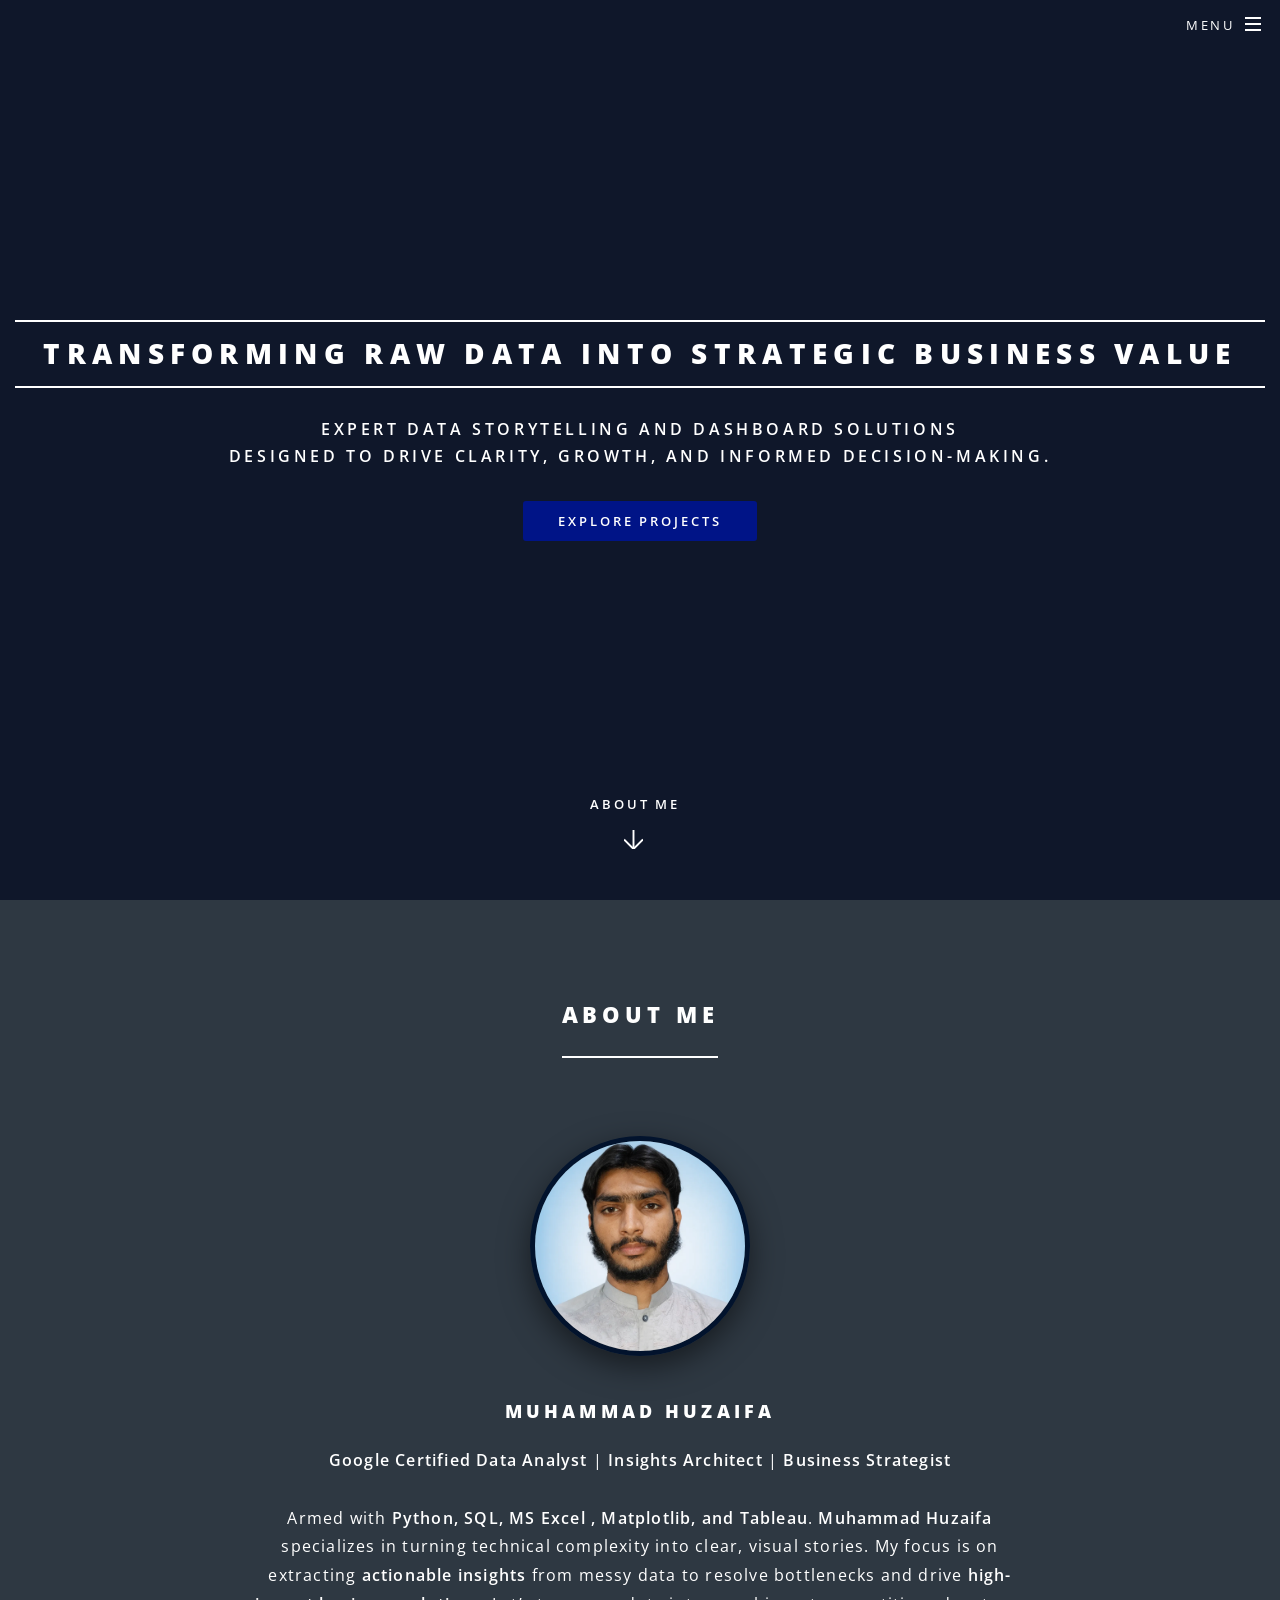
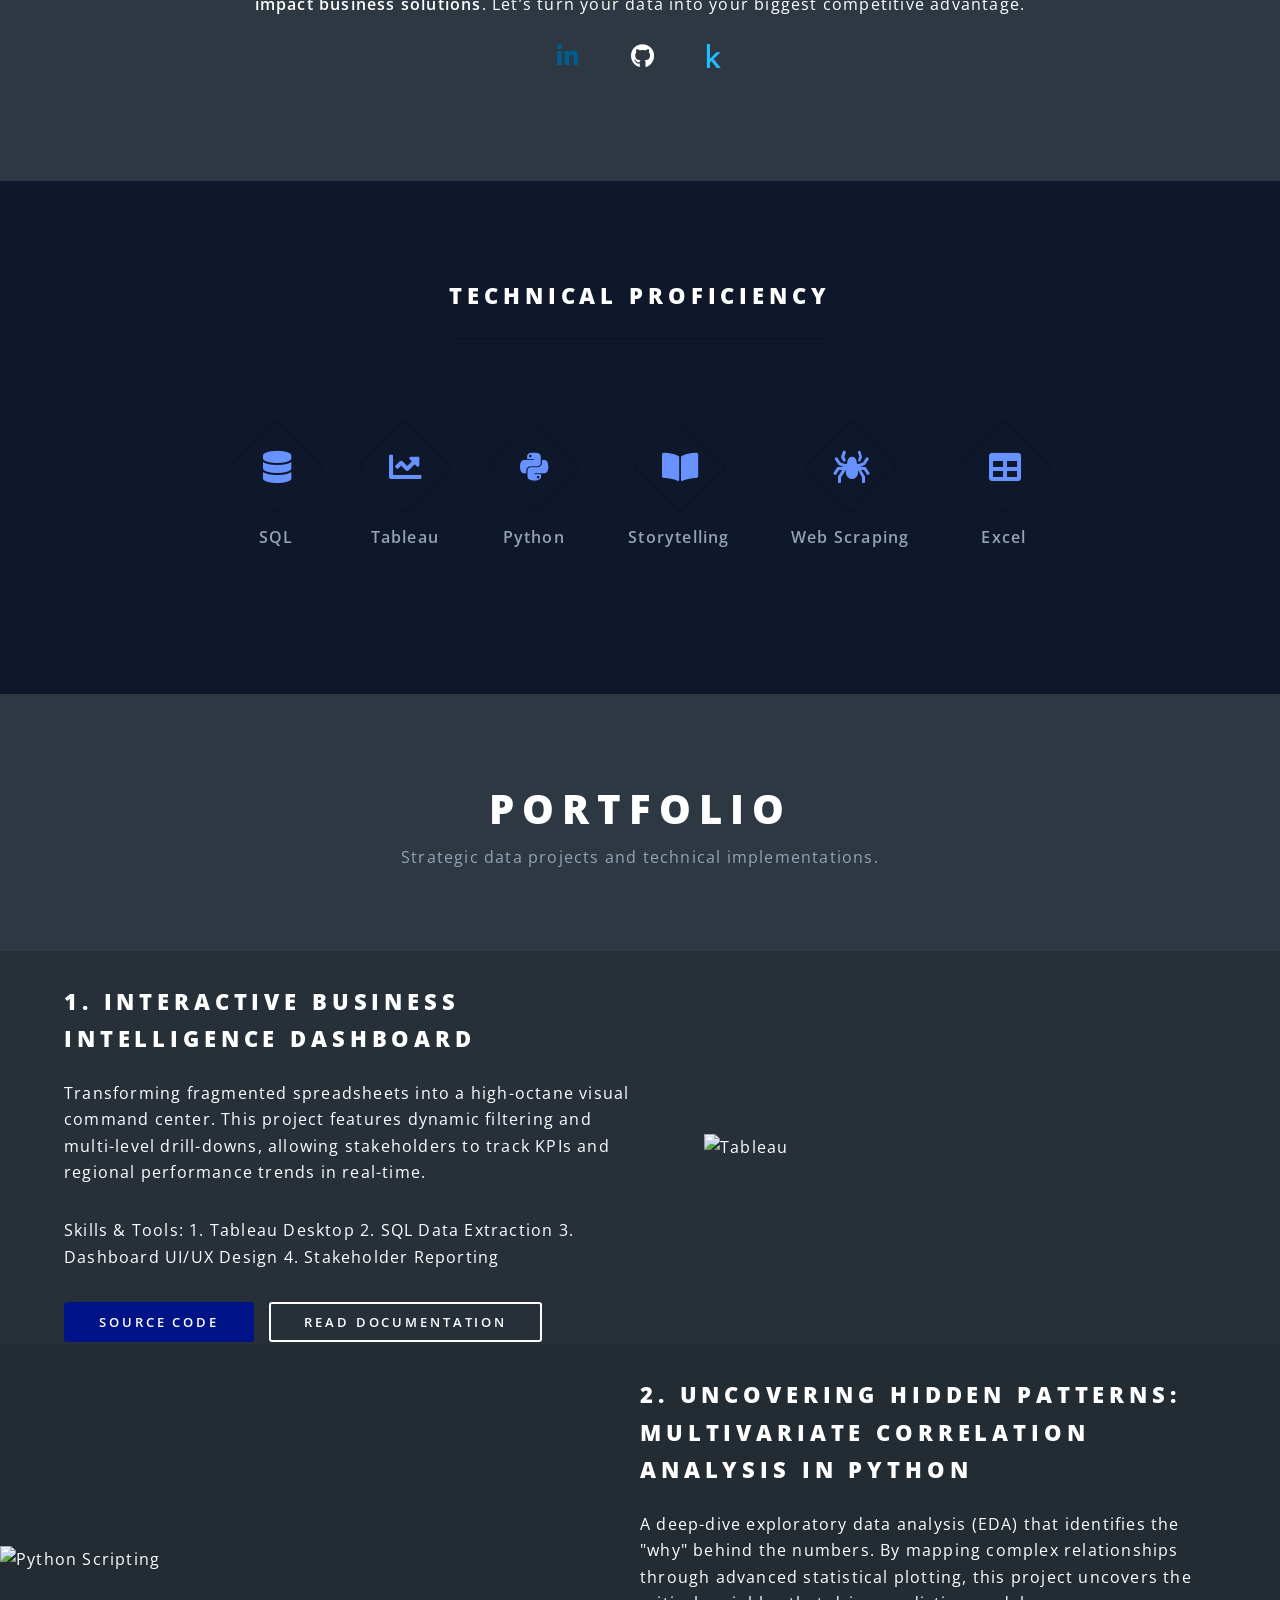
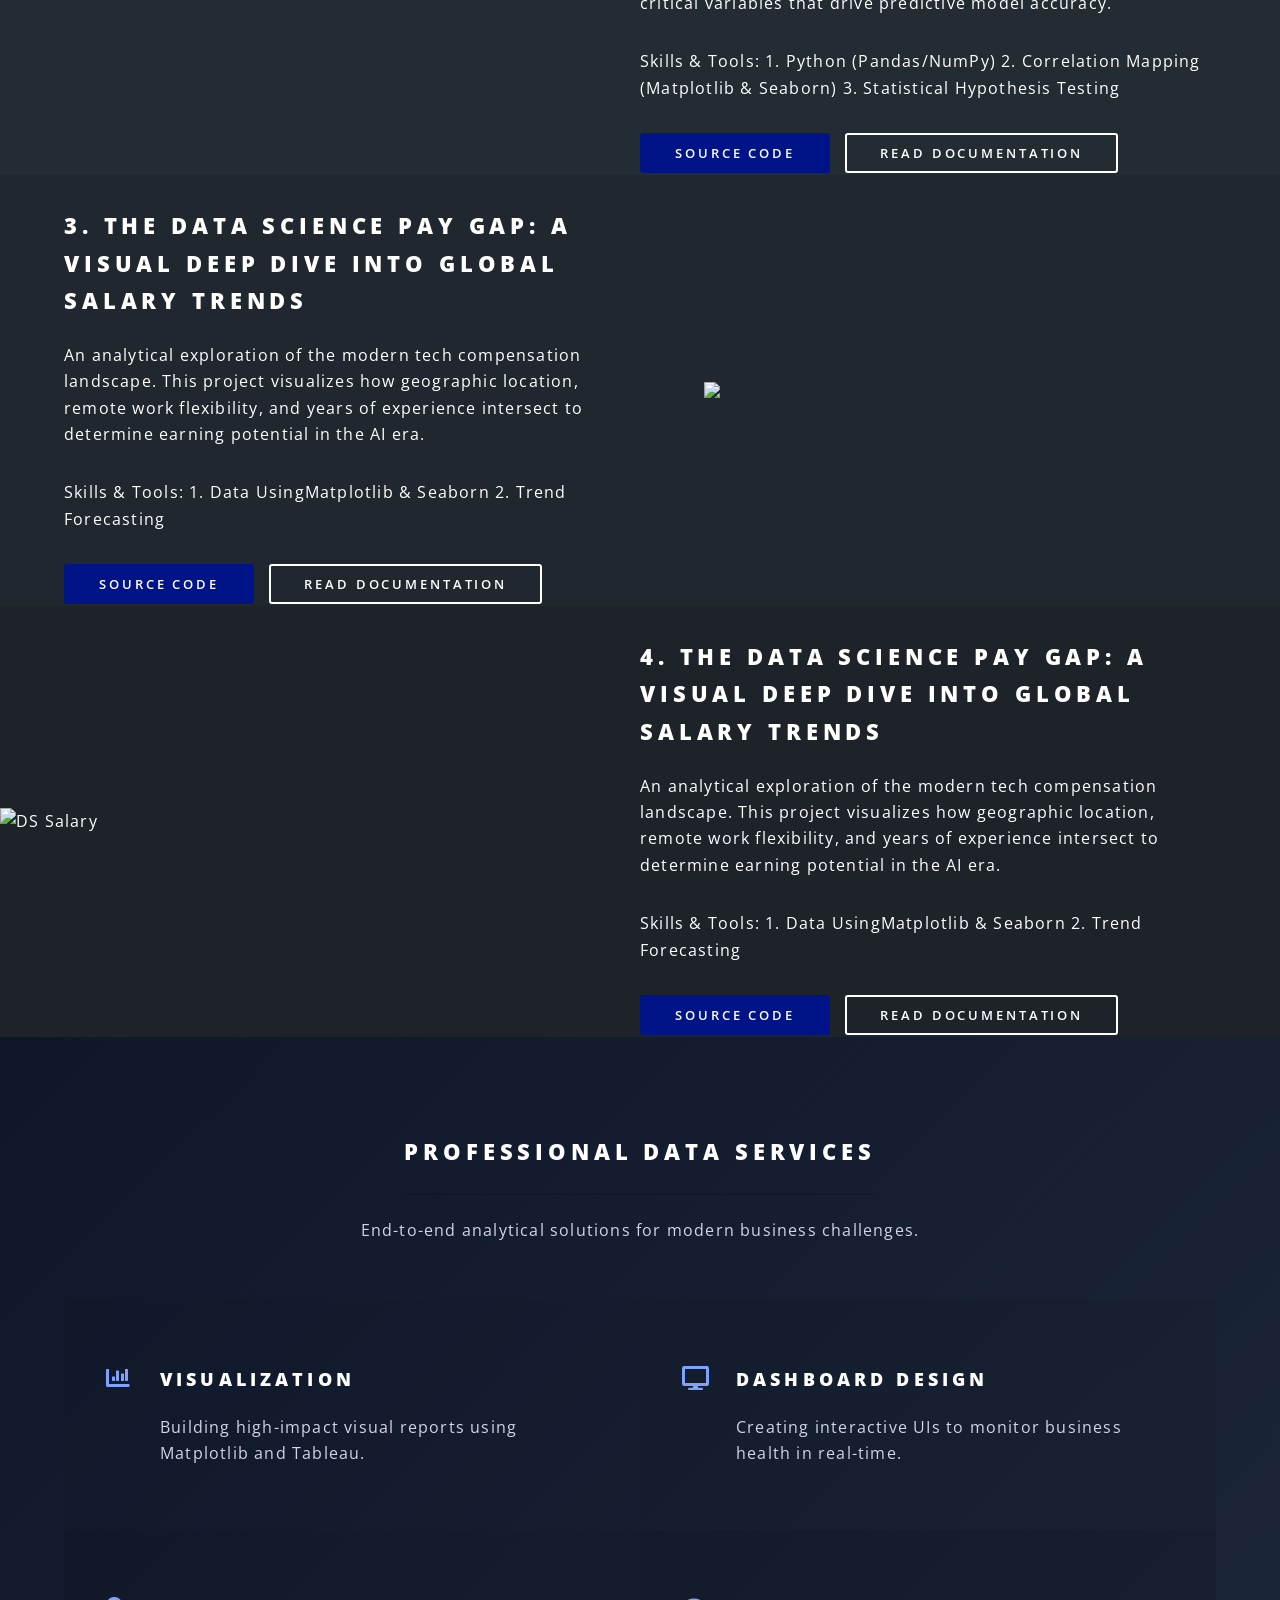
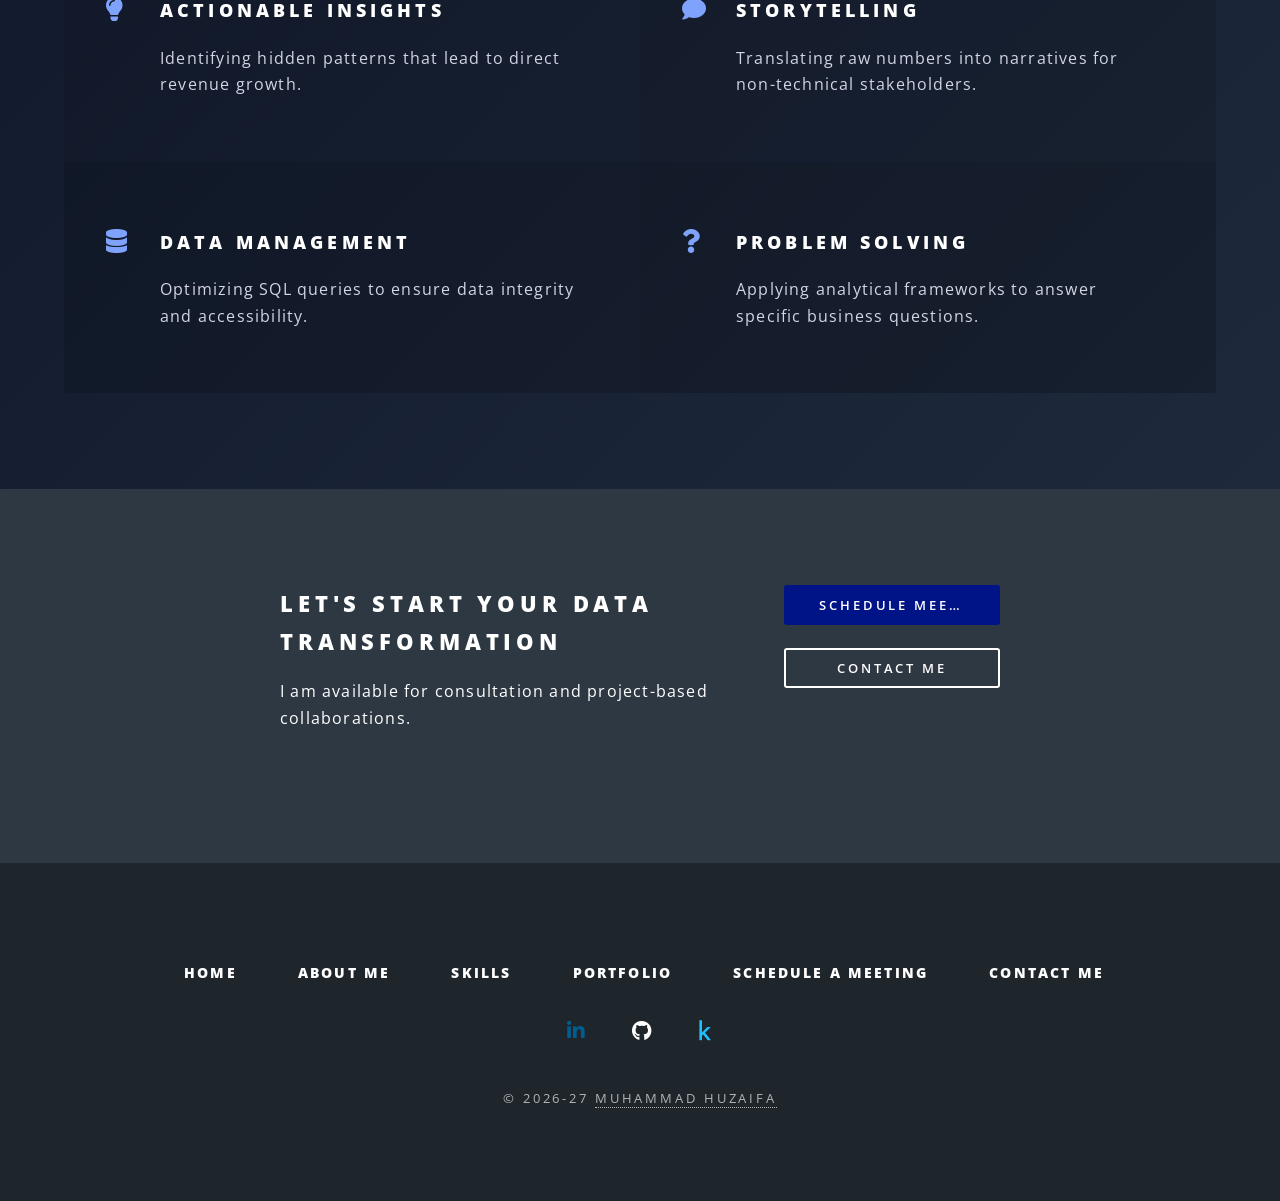
==== commit 554aa6b8: "Update index.html" ====
--- a/index.html
+++ b/index.html
@@ -192,7 +192,7 @@
                         <h2>About Me</h2>
                     </header>
                     <div class="profile-container">
-                        <img src="D:\Data Analyst\images\profile.png" alt="Muhammad Huzaifa" class="profile-img" />
+                        <img src="images/profile.png" alt="Muhammad Huzaifa" class="profile-img" />
                         <h3>Muhammad Huzaifa</h3>
                         <p style="max-width: 800px; margin: 0 auto; line-height: 1.8;">
                             <strong>Google Certified Data Analyst</strong> | <strong>Insights Architect</strong> | <strong>Business Strategist</strong>
@@ -231,7 +231,7 @@
                 </div>
 
                 <section class="spotlight reveal">
-                    <div class="image"><img src="D:\Data Analyst\images\Tableau.png" alt="Tableau" /></div><div class="content">
+                    <div class="image"><img src="https://github.com/MuhammadHuzaifaGohar/huzaifatheanalyst/blob/main/images/Tableau.png" alt="Tableau" /></div><div class="content">
                         <h2>1. Interactive Business Intelligence Dashboard</h2>
              <p>Transforming fragmented spreadsheets into a high-octane visual command center. This project features dynamic filtering and multi-level drill-downs, allowing stakeholders to track KPIs and regional performance trends in real-time.</p>
                <p>Skills & Tools: 1. Tableau Desktop 2. SQL Data Extraction 3. Dashboard UI/UX Design 4. Stakeholder Reporting</p>
@@ -242,7 +242,7 @@
                     </div>
                 </section>
                 <section class="spotlight reveal">
-                    <div class="image"><img src="D:\Data Analyst\images\DS-ANALYSIS.PNG" alt="Python Scripting" /></div><div class="content">
+                    <div class="image"><img src="https://github.com/MuhammadHuzaifaGohar/huzaifatheanalyst/blob/main/images/DS-ANALYSIS.png" alt="Python Scripting" /></div><div class="content">
                        <h2>2. Uncovering Hidden Patterns: Multivariate Correlation Analysis in Python</h2>
                        <p>A deep-dive exploratory data analysis (EDA) that identifies the "why" behind the numbers. By mapping complex relationships through advanced statistical plotting, this project uncovers the critical variables that drive predictive model accuracy.</p>
                        <p>Skills & Tools: 1. Python (Pandas/NumPy) 2. Correlation Mapping (Matplotlib & Seaborn) 3. Statistical Hypothesis Testing </p>
@@ -253,7 +253,7 @@
                     </div>
                 </section>
                 <section class="spotlight reveal">
-                    <div class="image"><img src="D:\Data Analyst\images\DS-Salary.png" alt="DS Salary" /></div><div class="content">
+                    <div class="image"><img src="https://github.com/MuhammadHuzaifaGohar/huzaifatheanalyst/blob/main/images/DS-Salary.png" /></div><div class="content">
                         <h2>3. The Data Science Pay Gap: A Visual Deep Dive into Global Salary Trends</h2>
                        <p>An analytical exploration of the modern tech compensation landscape. This project visualizes how geographic location, remote work flexibility, and years of experience intersect to determine earning potential in the AI era.</p>
                        <p>Skills & Tools: 1. Data UsingMatplotlib & Seaborn 2. Trend Forecasting</p>
@@ -361,4 +361,4 @@
             });
         </script>
     </body>
-</html>+</html>
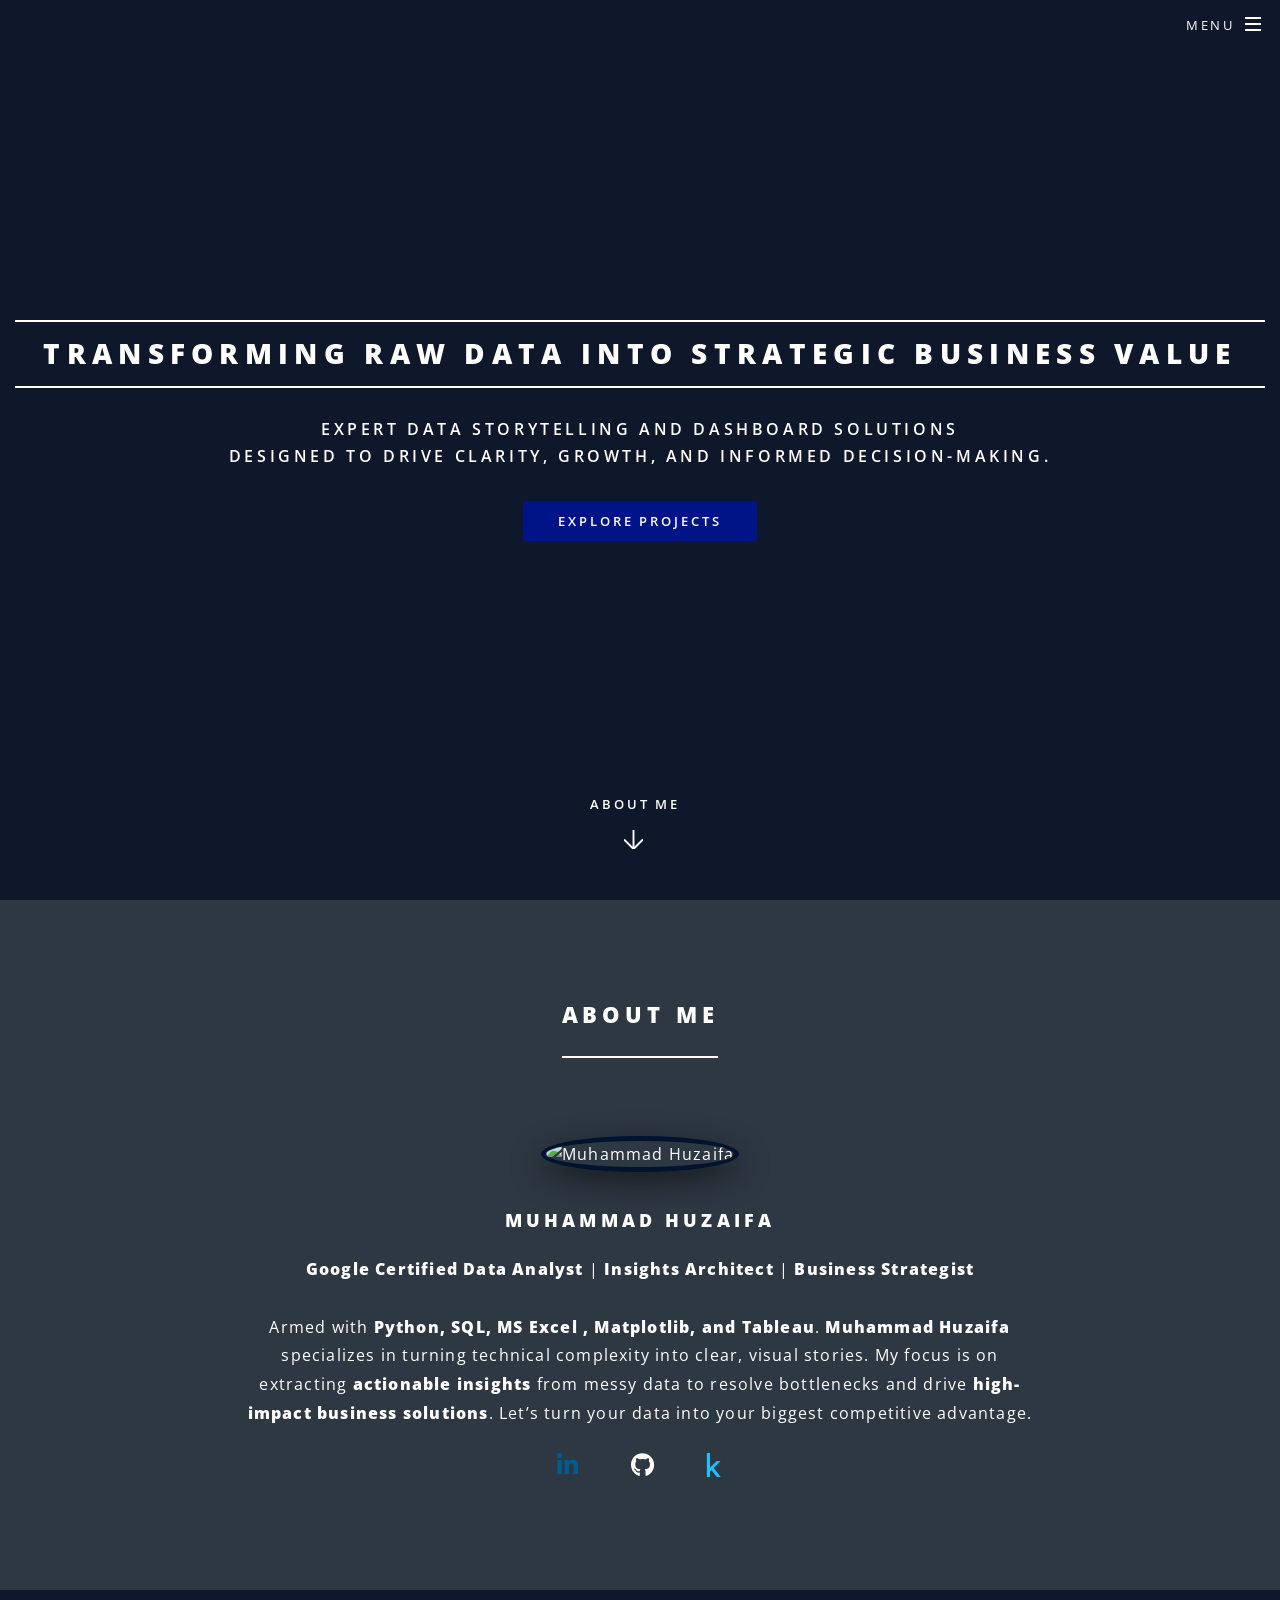
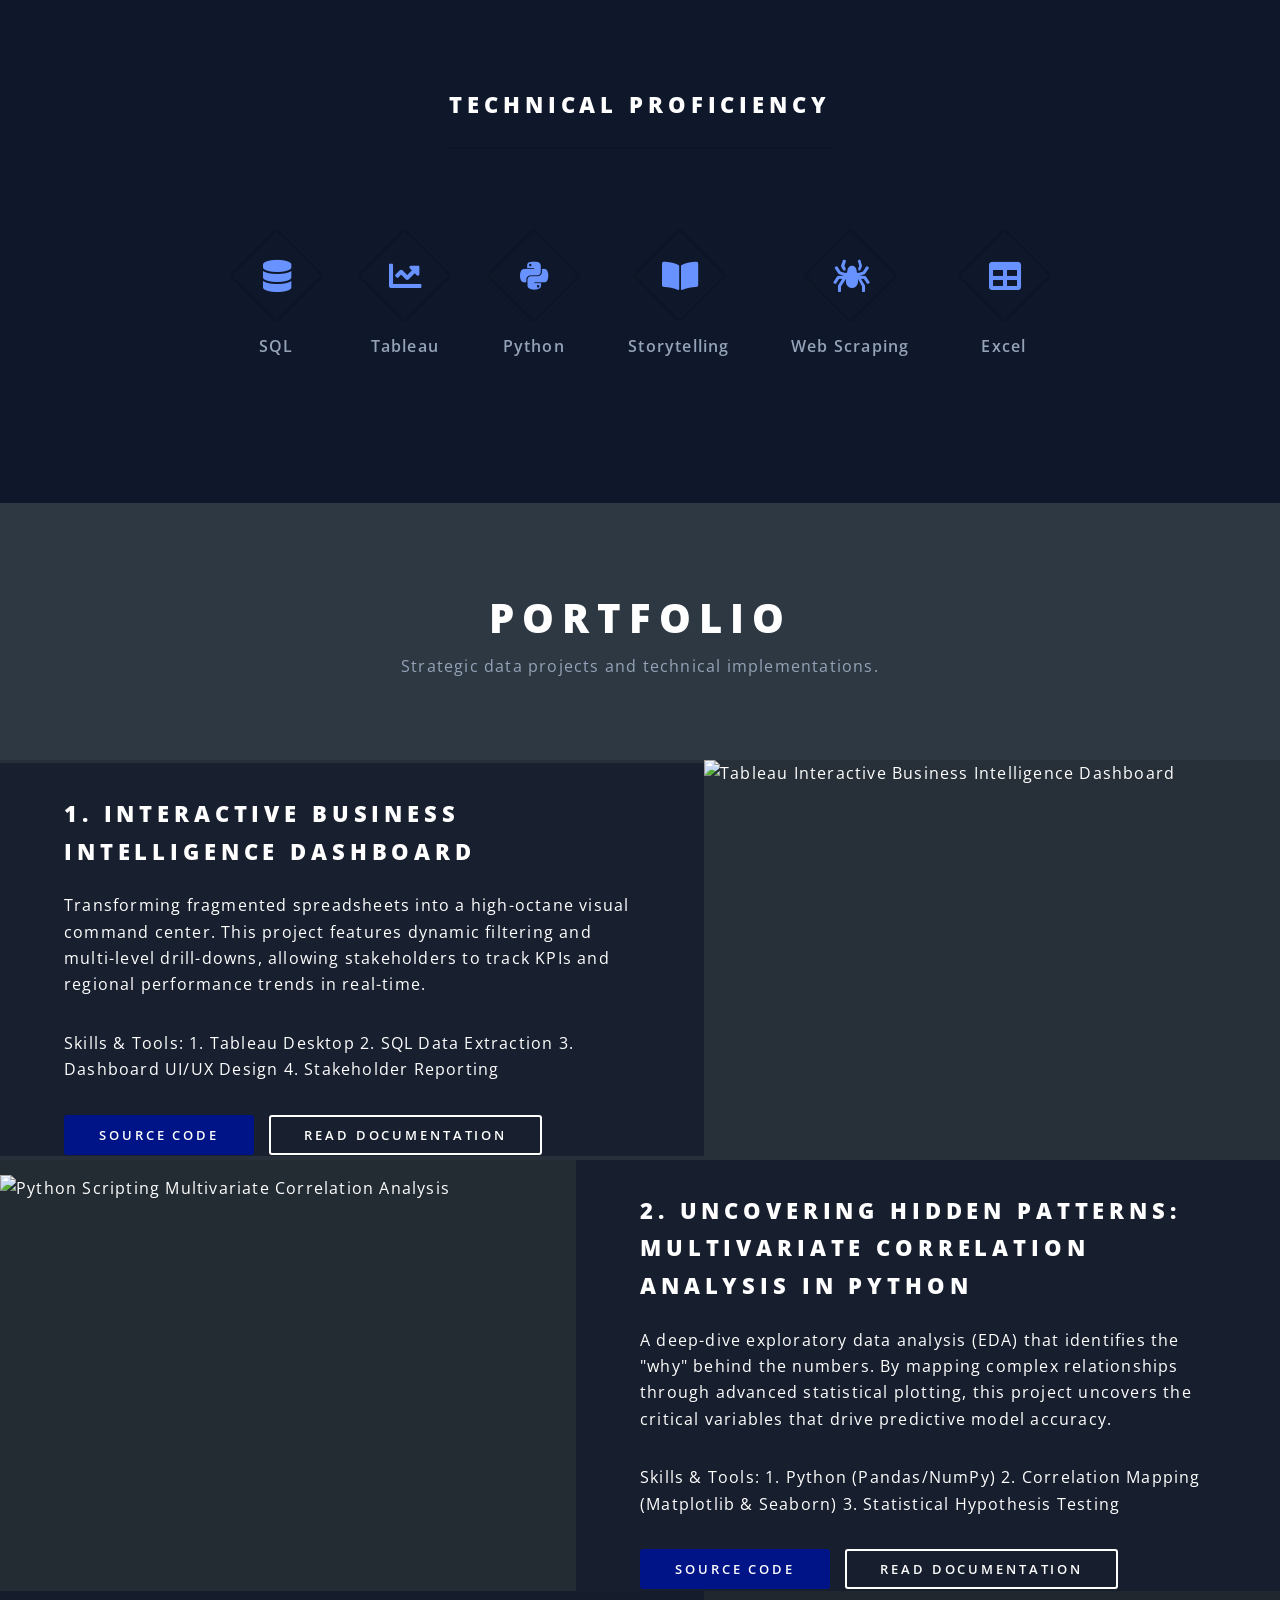
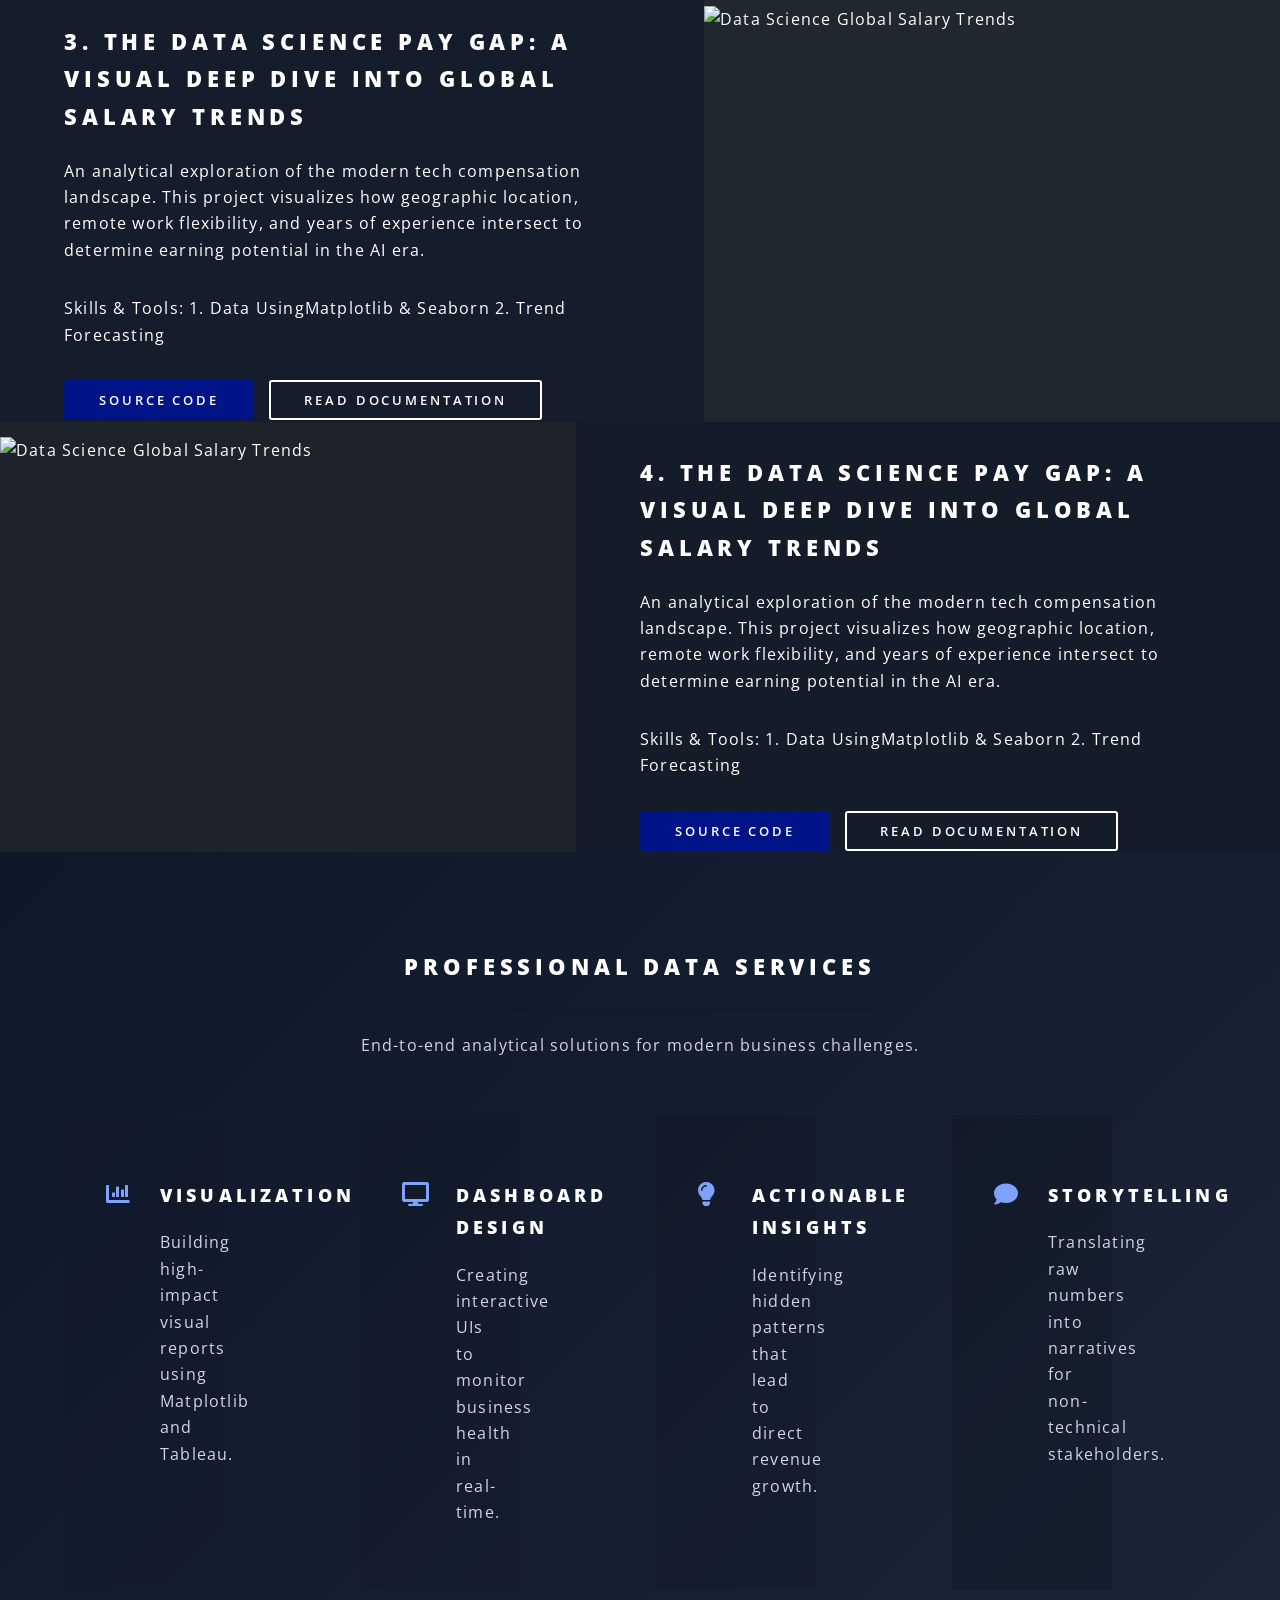
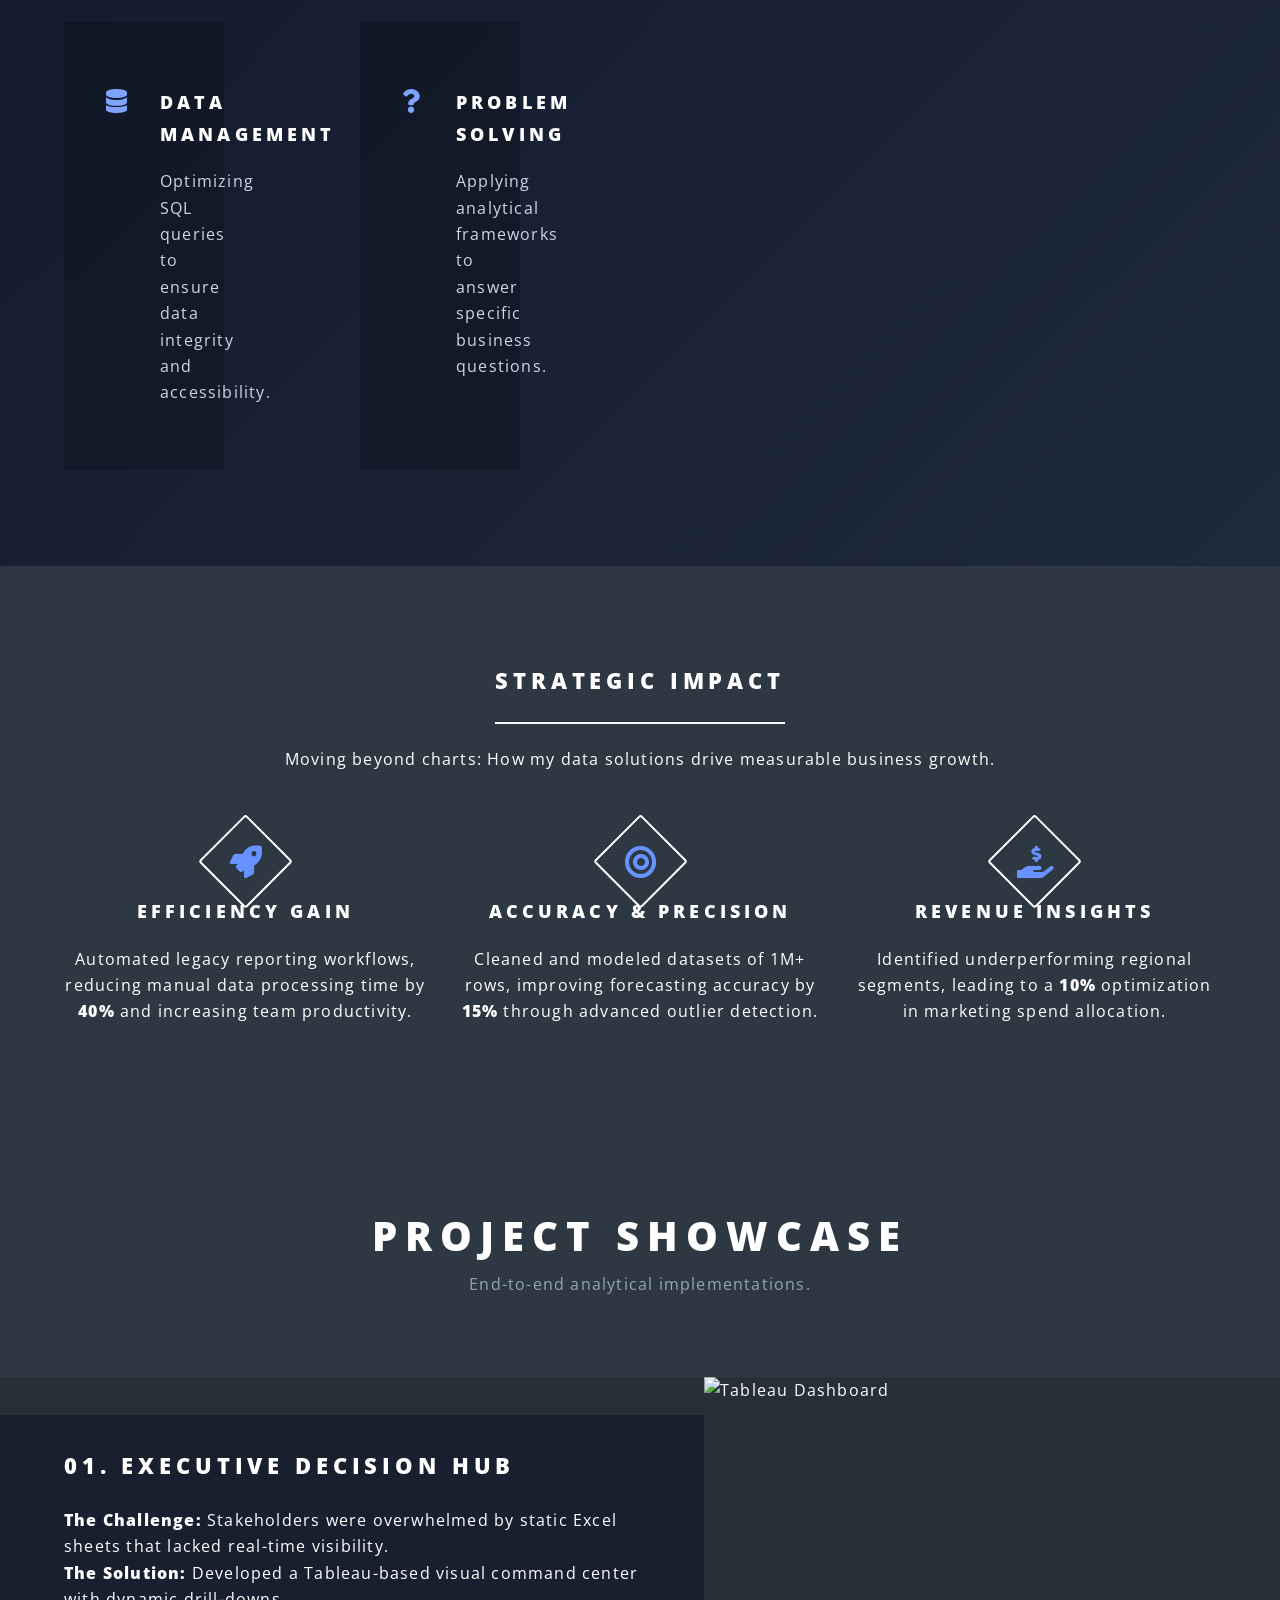
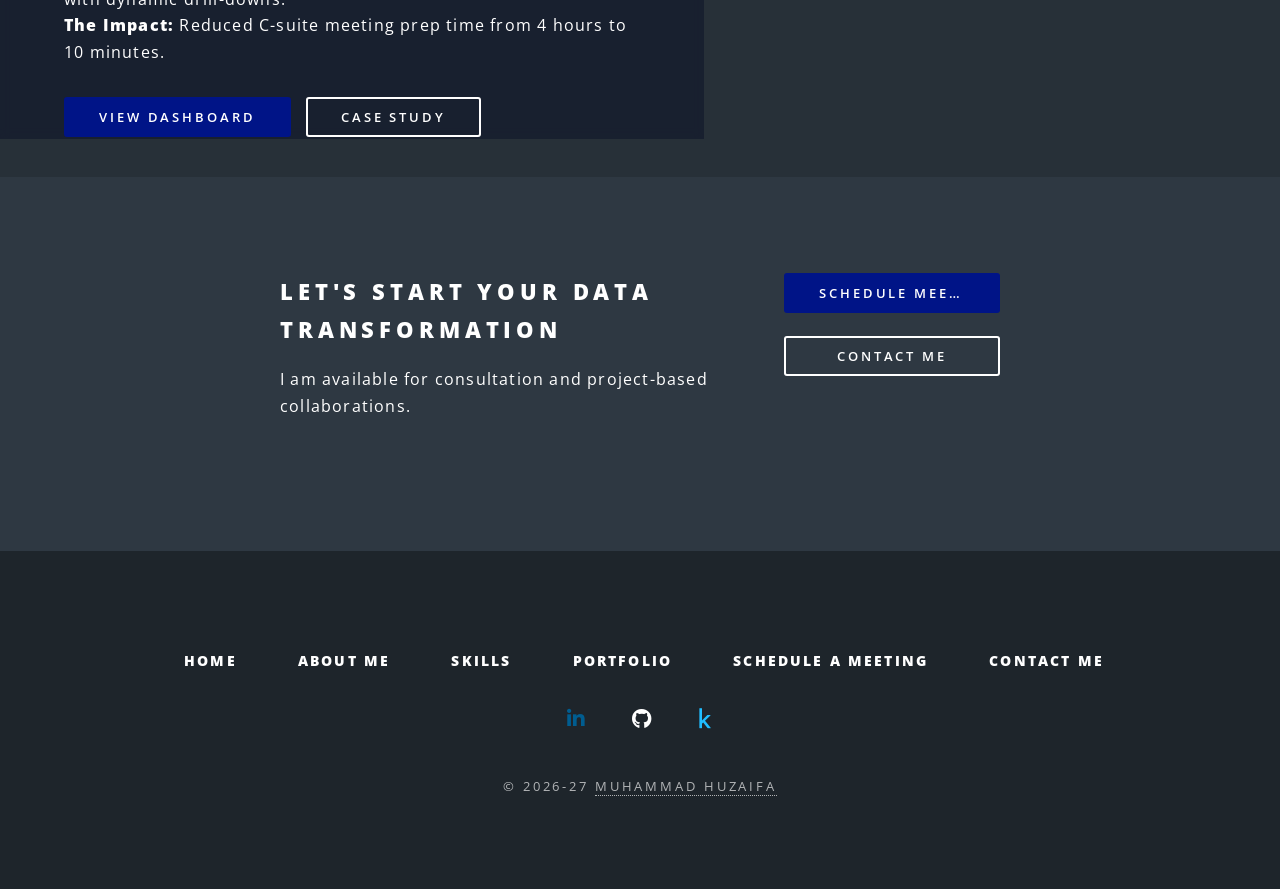
==== commit 803b9ef7: "Update index.html" ====
--- a/index.html
+++ b/index.html
@@ -1,9 +1,22 @@
 <!DOCTYPE HTML>
-<html>
+<html lang="en">
     <head>
         <title>Muhammad Huzaifa | Experienced Data Analyst</title>
         <meta charset="utf-8" />
         <meta name="viewport" content="width=device-width, initial-scale=1, user-scalable=no" />
+        
+        <meta name="description" content="Portfolio of Muhammad Huzaifa, a Google Certified Data Analyst specializing in Python, SQL, Tableau, and data-driven business strategy." />
+
+        <link rel="preconnect" href="https://images.unsplash.com" />
+        <link rel="preconnect" href="https://fonts.googleapis.com" />
+        <link rel="preconnect" href="https://fonts.gstatic.com" crossorigin />
+        <link rel="preconnect" href="https://raw.githubusercontent.com" />
+
+        <link rel="preload" as="image" href="https://images.unsplash.com/photo-1621629057099-c7cf1fb8ca1e?q=80&w=870&auto=format&fit=crop&ixlib=rb-4.1.0&ixid=M3wxMjA3fDB8MHxwaG90by1wYWdlfHx8fGVufDB8fHx8fA%3D%3D" media="(min-width: 1281px)" />
+
+        <link rel="preload" href="https://fonts.googleapis.com/css?family=Open+Sans:400,400italic,600,600italic,800,800italic&display=swap" as="style" onload="this.onload=null;this.rel='stylesheet'">
+        <noscript><link rel="stylesheet" href="https://fonts.googleapis.com/css?family=Open+Sans:400,400italic,600,600italic,800,800italic&display=swap"></noscript>
+
         <link rel="stylesheet" href="assets/css/main.css" />
         <noscript><link rel="stylesheet" href="assets/css/noscript.css" /></noscript>
         
@@ -92,8 +105,30 @@
                     background-attachment: fixed;
                 }
             }
+
+/* Glassmorphism Effect for Project Content */
+.spotlight .content {
+    background: rgba(15, 23, 42, 0.6);
+    backdrop-filter: blur(5px);
+    border-left: 2px solid var(--action-blue);
+}
+
+/* Metric Highlighting */
+strong {
+    color: var(--action-blue);
+    font-weight: 800;
+}
+
+/* Feature Grid Alignment */
+.features {
+    display: grid;
+    grid-template-columns: repeat(auto-fit, minmax(250px, 1fr));
+    gap: 2rem;
+    margin-top: 3rem;
+}           
+            
+    
             /* ---------------------------- */
-
             /* Contact Section Banner Background */
             #cta {
                 background-image: linear-gradient(rgba(15, 23, 42, 0.85), rgba(15, 23, 42, 0.85)), url('https://images.unsplash.com/photo-1460925895917-afdab827c52f?q=80&w=2015&auto=format&fit=crop');
@@ -192,7 +227,7 @@
                         <h2>About Me</h2>
                     </header>
                     <div class="profile-container">
-                        <img src="images/profile.png" alt="Muhammad Huzaifa" class="profile-img" />
+                        <img src="https://github.com/MuhammadHuzaifaGohar/huzaifatheanalyst/blob/main/images/profile.png?raw=true" alt="Muhammad Huzaifa" class="profile-img" width="220" height="220" loading="lazy" decoding="async" />
                         <h3>Muhammad Huzaifa</h3>
                         <p style="max-width: 800px; margin: 0 auto; line-height: 1.8;">
                             <strong>Google Certified Data Analyst</strong> | <strong>Insights Architect</strong> | <strong>Business Strategist</strong>
@@ -200,9 +235,9 @@
                         Armed with <strong>Python, SQL, MS Excel , Matplotlib, and Tableau</strong>. <strong>Muhammad Huzaifa</strong> specializes in turning technical complexity into clear, visual stories. My focus is on extracting <strong>actionable insights</strong> from messy data to resolve bottlenecks and drive <strong>high-impact business solutions</strong>. Let’s turn your data into your biggest competitive advantage.
                         </p>
                         <ul class="icons about-socials">
-                            <li><a href="https://www.linkedin.com/in/muhammad-huzaifa-gohar/" class="icon brands fa-linkedin-in"><span class="label">LinkedIn</span></a></li>
-                            <li><a href="https://github.com/MuhammadHuzaifaGohar" class="icon brands fa-github"><span class="label">Github</span></a></li>
-                            <li><a href="https://www.kaggle.com/muhammadhuzaifagohar/code" class="icon brands fa-kaggle"><span class="label">Kaggle</span></a></li>
+                            <li><a href="https://www.linkedin.com/in/muhammad-huzaifa-gohar/" class="icon brands fa-linkedin-in" target="_blank" rel="noopener noreferrer"><span class="label">LinkedIn</span></a></li>
+                            <li><a href="https://github.com/MuhammadHuzaifaGohar" class="icon brands fa-github" target="_blank" rel="noopener noreferrer"><span class="label">Github</span></a></li>
+                            <li><a href="https://www.kaggle.com/muhammadhuzaifagohar/code" class="icon brands fa-kaggle" target="_blank" rel="noopener noreferrer"><span class="label">Kaggle</span></a></li>
                         </ul>
                     </div>
                 </div>
@@ -231,7 +266,7 @@
                 </div>
 
                 <section class="spotlight reveal">
-                    <div class="image"><img src="https://github.com/MuhammadHuzaifaGohar/huzaifatheanalyst/blob/main/images/Tableau.png" alt="Tableau" /></div><div class="content">
+                    <div class="image"><img src="https://github.com/MuhammadHuzaifaGohar/huzaifatheanalyst/blob/main/images/Tableau.png?raw=true" alt="Tableau Interactive Business Intelligence Dashboard" width="800" height="600" loading="lazy" decoding="async" /></div><div class="content">
                         <h2>1. Interactive Business Intelligence Dashboard</h2>
              <p>Transforming fragmented spreadsheets into a high-octane visual command center. This project features dynamic filtering and multi-level drill-downs, allowing stakeholders to track KPIs and regional performance trends in real-time.</p>
                <p>Skills & Tools: 1. Tableau Desktop 2. SQL Data Extraction 3. Dashboard UI/UX Design 4. Stakeholder Reporting</p>
@@ -242,7 +277,7 @@
                     </div>
                 </section>
                 <section class="spotlight reveal">
-                    <div class="image"><img src="https://github.com/MuhammadHuzaifaGohar/huzaifatheanalyst/blob/main/images/DS-ANALYSIS.png" alt="Python Scripting" /></div><div class="content">
+                    <div class="image"><img src="https://github.com/MuhammadHuzaifaGohar/huzaifatheanalyst/blob/main/images/DS-ANALYSIS.png?raw=true" alt="Python Scripting Multivariate Correlation Analysis" width="800" height="600" loading="lazy" decoding="async" /></div><div class="content">
                        <h2>2. Uncovering Hidden Patterns: Multivariate Correlation Analysis in Python</h2>
                        <p>A deep-dive exploratory data analysis (EDA) that identifies the "why" behind the numbers. By mapping complex relationships through advanced statistical plotting, this project uncovers the critical variables that drive predictive model accuracy.</p>
                        <p>Skills & Tools: 1. Python (Pandas/NumPy) 2. Correlation Mapping (Matplotlib & Seaborn) 3. Statistical Hypothesis Testing </p>
@@ -253,18 +288,18 @@
                     </div>
                 </section>
                 <section class="spotlight reveal">
-                    <div class="image"><img src="https://github.com/MuhammadHuzaifaGohar/huzaifatheanalyst/blob/main/images/DS-Salary.png" /></div><div class="content">
+                    <div class="image"><img src="https://github.com/MuhammadHuzaifaGohar/huzaifatheanalyst/blob/main/images/DS-Salary.png?raw=true" alt="Data Science Global Salary Trends" width="800" height="600" loading="lazy" decoding="async" /></div><div class="content">
                         <h2>3. The Data Science Pay Gap: A Visual Deep Dive into Global Salary Trends</h2>
                        <p>An analytical exploration of the modern tech compensation landscape. This project visualizes how geographic location, remote work flexibility, and years of experience intersect to determine earning potential in the AI era.</p>
                        <p>Skills & Tools: 1. Data UsingMatplotlib & Seaborn 2. Trend Forecasting</p>
                         <div class="project-actions">
-                            <a href="https://www.kaggle.com/code/muhammadhuzaifagohar/global-data-science-salary-trends-2020-2024" class="button small primary">Source Code</a>
+                            <a href="https://www.kaggle.com/code/muhammadhuzaifagohar/global-data-science-salary-trends-2020-2024" class="button small primary" target="_blank" rel="noopener noreferrer">Source Code</a>
                             <a href="#" class="button small">Read Documentation</a>
                         </div>
                     </div>
                 </section>
                  <section class="spotlight reveal">
-                    <div class="image"><img src="https://images.unsplash.com/photo-1551288049-bebda4e38f71?auto=format&fit=crop&q=80&w=2070" alt="DS Salary" /></div><div class="content">
+                    <div class="image"><img src="https://images.unsplash.com/photo-1551288049-bebda4e38f71?auto=format&fit=crop&q=80&w=2070" alt="Data Science Global Salary Trends" width="800" height="600" loading="lazy" decoding="async" /></div><div class="content">
                         <h2>4. The Data Science Pay Gap: A Visual Deep Dive into Global Salary Trends</h2>
                        <p>An analytical exploration of the modern tech compensation landscape. This project visualizes how geographic location, remote work flexibility, and years of experience intersect to determine earning potential in the AI era.</p>
                        <p>Skills & Tools: 1. Data UsingMatplotlib & Seaborn 2. Trend Forecasting</p>
@@ -292,8 +327,54 @@
                     </ul>
                 </div>
             </section>
-
-            <section id="cta" class="wrapper style4">
+<section id="impact" class="wrapper style2 special">
+    <div class="inner">
+        <header class="major">
+            <h2>Strategic Impact</h2>
+            <p>Moving beyond charts: How my data solutions drive measurable business growth.</p>
+        </header>
+        <div class="features">
+            <section class="reveal">
+                <span class="icon solid fa-rocket major style1"></span>
+                <h3>Efficiency Gain</h3>
+                <p>Automated legacy reporting workflows, reducing manual data processing time by <strong>40%</strong> and increasing team productivity.</p>
+            </section>
+            <section class="reveal">
+                <span class="icon solid fa-bullseye major style2"></span>
+                <h3>Accuracy & Precision</h3>
+                <p>Cleaned and modeled datasets of 1M+ rows, improving forecasting accuracy by <strong>15%</strong> through advanced outlier detection.</p>
+            </section>
+            <section class="reveal">
+                <span class="icon solid fa-hand-holding-usd major style3"></span>
+                <h3>Revenue Insights</h3>
+                <p>Identified underperforming regional segments, leading to a <strong>10%</strong> optimization in marketing spend allocation.</p>
+            </section>
+        </div>
+    </div>
+</section>
+
+<section id="two" class="wrapper alt style2">
+    <div class="portfolio-header">
+        <h2 style="font-size: 2.5rem; letter-spacing: 0.2em; margin-bottom: 0;">PROJECT SHOWCASE</h2>
+        <p style="color: #94a3b8;">End-to-end analytical implementations.</p>
+    </div>
+
+    <section class="spotlight reveal">
+        <div class="image"><img src="https://github.com/MuhammadHuzaifaGohar/huzaifatheanalyst/blob/main/images/Tableau.png?raw=true" alt="Tableau Dashboard" /></div>
+        <div class="content">
+            <h2>01. Executive Decision Hub</h2>
+            <p><strong>The Challenge:</strong> Stakeholders were overwhelmed by static Excel sheets that lacked real-time visibility.<br>
+               <strong>The Solution:</strong> Developed a Tableau-based visual command center with dynamic drill-downs.<br>
+               <strong>The Impact:</strong> Reduced C-suite meeting prep time from 4 hours to 10 minutes.</p>
+            <div class="project-actions">
+                <a href="#" class="button small primary">View Dashboard</a>
+                <a href="#" class="button small">Case Study</a>
+            </div>
+        </div>
+    </section>
+</section>
+            
+<section id="cta" class="wrapper style4">
                 <div class="inner">
                     <header>
                         <h2>Let's start your data transformation</h2>
@@ -316,9 +397,9 @@
                     <li><a href="#cta">Contact Me</a></li>
                 </ul>
                 <ul class="icons about-socials">
-                            <li><a href="https://www.linkedin.com/in/muhammad-huzaifa-gohar/" class="icon brands fa-linkedin-in"><span class="label">LinkedIn</span></a></li>
-                            <li><a href="https://github.com/MuhammadHuzaifaGohar" class="icon brands fa-github"><span class="label">Github</span></a></li>
-                            <li><a href="https://www.kaggle.com/muhammadhuzaifagohar/code" class="icon brands fa-kaggle"><span class="label">Kaggle</span></a></li>
+                            <li><a href="https://www.linkedin.com/in/muhammad-huzaifa-gohar/" class="icon brands fa-linkedin-in" target="_blank" rel="noopener noreferrer"><span class="label">LinkedIn</span></a></li>
+                            <li><a href="https://github.com/MuhammadHuzaifaGohar" class="icon brands fa-github" target="_blank" rel="noopener noreferrer"><span class="label">Github</span></a></li>
+                            <li><a href="https://www.kaggle.com/muhammadhuzaifagohar/code" class="icon brands fa-kaggle" target="_blank" rel="noopener noreferrer"><span class="label">Kaggle</span></a></li>
                         </ul>
                 <ul class="copyright">
                     <li>&copy; 2026-27 <a href="#"> Muhammad Huzaifa</a></li>
@@ -327,13 +408,13 @@
 
         </div>
 
-        <script src="assets/js/jquery.min.js"></script>
-        <script src="assets/js/jquery.scrollex.min.js"></script>
-        <script src="assets/js/jquery.scrolly.min.js"></script>
-        <script src="assets/js/browser.min.js"></script>
-        <script src="assets/js/breakpoints.min.js"></script>
-        <script src="assets/js/util.js"></script>
-        <script src="assets/js/main.js"></script>
+        <script src="assets/js/jquery.min.js" defer></script>
+        <script src="assets/js/jquery.scrollex.min.js" defer></script>
+        <script src="assets/js/jquery.scrolly.min.js" defer></script>
+        <script src="assets/js/browser.min.js" defer></script>
+        <script src="assets/js/breakpoints.min.js" defer></script>
+        <script src="assets/js/util.js" defer></script>
+        <script src="assets/js/main.js" defer></script>
 
         <script>
             document.addEventListener('DOMContentLoaded', function() {
@@ -343,6 +424,8 @@
                     entries.forEach(entry => {
                         if (entry.isIntersecting) {
                             entry.target.classList.add('active');
+                            // Disconnect once revealed for performance
+                            observer.unobserve(entry.target);
                         }
                     });
                 }, observerOptions);
@@ -360,5 +443,36 @@
                 });
             });
         </script>
+        <script>
+            
+document.addEventListener("DOMContentLoaded", () => {
+    const images = document.querySelectorAll('img');
+    
+    images.forEach(img => {
+        // Normal state: Smooth fade-in and slight scale-up on load
+        img.animate([
+            { opacity: 0, transform: 'scale(0.95)' },
+            { opacity: 1, transform: 'scale(1)' }
+        ], { duration: 800, easing: 'ease-out', fill: 'forwards' });
+
+        // Hover state: Scale up smoothly
+        img.addEventListener('mouseenter', () => {
+            img.animate([
+                { transform: 'scale(1)' },
+                { transform: 'scale(1.05)' }
+            ], { duration: 300, easing: 'ease-out', fill: 'forwards' });
+        });
+
+        // Mouse leave: Scale back to normal
+        img.addEventListener('mouseleave', () => {
+            img.animate([
+                { transform: 'scale(1.05)' },
+                { transform: 'scale(1)' }
+            ], { duration: 300, easing: 'ease-out', fill: 'forwards' });
+        });
+    });
+});
+</script>
+        
     </body>
 </html>
--- a/assets/css/main.css
+++ b/assets/css/main.css
@@ -1,4000 +1,749 @@
 @import url(fontawesome-all.min.css);
 @import url("https://fonts.googleapis.com/css?family=Open+Sans:400,400italic,600,600italic,800,800italic");
+html,body,div,span,applet,object,iframe,h1,h2,h3,h4,h5,h6,p,blockquote,pre,a,abbr,acronym,address,big,cite,code,del,dfn,em,img,ins,kbd,q,s,samp,small,strike,strong,sub,sup,tt,var,b,u,i,center,dl,dt,dd,ol,ul,li,fieldset,form,label,legend,table,caption,tbody,tfoot,thead,tr,th,td,article,aside,canvas,details,embed,figure,figcaption,footer,header,hgroup,menu,nav,output,ruby,section,summary,time,mark,audio,video{margin:0;padding:0;border:0;font-size:100%;font:inherit;vertical-align:baseline;}
+article,aside,details,figcaption,figure,footer,header,hgroup,menu,nav,section{display:block;}
+body{line-height:1;}
+ol,ul{list-style:none;}
+blockquote,q{quotes:none;}
+blockquote:before,blockquote:after,q:before,q:after{content:'';content:none;}
+table{border-collapse:collapse;border-spacing:0;}
+body{-webkit-text-size-adjust:none;}
+mark{background-color:transparent;color:inherit;}
+input::-moz-focus-inner{border:0;padding:0;}
+input,select,textarea{-moz-appearance:none;-webkit-appearance:none;-ms-appearance:none;appearance:none;}
+@-ms-viewport{width:device-width;}
+html{box-sizing:border-box;}
+*,*:before,*:after{box-sizing:inherit;}
+body{background:#2e3842;}
+body.is-preload *,body.is-preload *:before,body.is-preload *:after{-moz-animation:none!important;-webkit-animation:none!important;-ms-animation:none!important;animation:none!important;-moz-transition:none!important;-webkit-transition:none!important;-ms-transition:none!important;transition:none!important;}
+body,input,select,textarea{color:#fff;font-family:"Open Sans",Helvetica,sans-serif;font-size:15pt;font-weight:400;letter-spacing:0.075em;line-height:1.65em;}
+@media screen and (max-width:1680px){body,input,select,textarea{font-size:13pt;}}
+@media screen and (max-width:1280px){body,input,select,textarea{font-size:12pt;}}
+@media screen and (max-width:736px){body,input,select,textarea{font-size:11pt;letter-spacing:0.0375em;}}
+a{-moz-transition:color .2s ease,border-bottom-color .2s ease;-webkit-transition:color .2s ease,border-bottom-color .2s ease;-ms-transition:color .2s ease,border-bottom-color .2s ease;transition:color .2s ease,border-bottom-color .2s ease;border-bottom:dotted 1px;color:inherit;text-decoration:none;}
+a:hover{border-bottom-color:transparent;}
+strong,b{color:#fff;font-weight:600;}
+em,i{font-style:italic;}
+p{margin:0 0 2em 0;}
+h1,h2,h3,h4,h5,h6{color:#fff;font-weight:800;letter-spacing:0.225em;line-height:1em;margin:0 0 1em 0;text-transform:uppercase;}
+h1 a,h2 a,h3 a,h4 a,h5 a,h6 a{color:inherit;text-decoration:none;}
+h2{font-size:1.35em;line-height:1.75em;}
+@media screen and (max-width:736px){h2{font-size:1.1em;line-height:1.65em;}}
+h3{font-size:1.15em;line-height:1.75em;}
+@media screen and (max-width:736px){h3{font-size:1em;line-height:1.65em;}}
+h4{font-size:1em;line-height:1.5em;}
+h5{font-size:0.8em;line-height:1.5em;}
+h6{font-size:0.7em;line-height:1.5em;}
+sub{font-size:0.8em;position:relative;top:0.5em;}
+sup{font-size:0.8em;position:relative;top:-0.5em;}
+hr{border:0;border-bottom:solid 2px #fff;margin:3em 0;}
+hr.major{margin:4.5em 0;}
+blockquote{border-left:solid 4px #fff;font-style:italic;margin:0 0 2em 0;padding:0.5em 0 0.5em 2em;}
+code{background:rgba(144,144,144,0.25);border-radius:3px;font-family:"Courier New",monospace;font-size:0.9em;letter-spacing:0;margin:0 0.25em;padding:0.25em 0.65em;}
+pre{-webkit-overflow-scrolling:touch;font-family:"Courier New",monospace;font-size:0.9em;margin:0 0 2em 0;}
+pre code{display:block;line-height:1.75em;padding:1em 1.5em;overflow-x:auto;}
+.align-left{text-align:left;}
+.align-center{text-align:center;}
+.align-right{text-align:right;}
+.row{display:flex;flex-wrap:wrap;box-sizing:border-box;align-items:stretch;}
+.row>*{box-sizing:border-box;}
+.row.gtr-uniform>*>:last-child{margin-bottom:0;}
+.row.aln-left{justify-content:flex-start;}
+.row.aln-center{justify-content:center;}
+.row.aln-right{justify-content:flex-end;}
+.row.aln-top{align-items:flex-start;}
+.row.aln-middle{align-items:center;}
+.row.aln-bottom{align-items:flex-end;}
+.row>.imp{order:-1;}
+.row>.col-1{width:8.33333%;}
+.row>.off-1{margin-left:8.33333%;}
+.row>.col-2{width:16.66667%;}
+.row>.off-2{margin-left:16.66667%;}
+.row>.col-3{width:25%;}
+.row>.off-3{margin-left:25%;}
+.row>.col-4{width:33.33333%;}
+.row>.off-4{margin-left:33.33333%;}
+.row>.col-5{width:41.66667%;}
+.row>.off-5{margin-left:41.66667%;}
+.row>.col-6{width:50%;}
+.row>.off-6{margin-left:50%;}
+.row>.col-7{width:58.33333%;}
+.row>.off-7{margin-left:58.33333%;}
+.row>.col-8{width:66.66667%;}
+.row>.off-8{margin-left:66.66667%;}
+.row>.col-9{width:75%;}
+.row>.off-9{margin-left:75%;}
+.row>.col-10{width:83.33333%;}
+.row>.off-10{margin-left:83.33333%;}
+.row>.col-11{width:91.66667%;}
+.row>.off-11{margin-left:91.66667%;}
+.row>.col-12{width:100%;}
+.row>.off-12{margin-left:100%;}
+.row.gtr-0{margin-top:0;margin-left:0em;}
+.row.gtr-0>*{padding:0;}
+.row.gtr-0.gtr-uniform{margin-top:0em;}
+.row.gtr-0.gtr-uniform>*{padding-top:0em;}
+.row.gtr-25{margin-top:0;margin-left:-0.375em;}
+.row.gtr-25>*{padding:0 0 0 0.375em;}
+.row.gtr-25.gtr-uniform{margin-top:-0.375em;}
+.row.gtr-25.gtr-uniform>*{padding-top:0.375em;}
+.row.gtr-50{margin-top:0;margin-left:-0.75em;}
+.row.gtr-50>*{padding:0 0 0 0.75em;}
+.row.gtr-50.gtr-uniform{margin-top:-0.75em;}
+.row.gtr-50.gtr-uniform>*{padding-top:0.75em;}
+.row{margin-top:0;margin-left:-1.5em;}
+.row>*{padding:0 0 0 1.5em;}
+.row.gtr-uniform{margin-top:-1.5em;}
+.row.gtr-uniform>*{padding-top:1.5em;}
+.row.gtr-150{margin-top:0;margin-left:-2.25em;}
+.row.gtr-150>*{padding:0 0 0 2.25em;}
+.row.gtr-150.gtr-uniform{margin-top:-2.25em;}
+.row.gtr-150.gtr-uniform>*{padding-top:2.25em;}
+.row.gtr-200{margin-top:0;margin-left:-3em;}
+.row.gtr-200>*{padding:0 0 0 3em;}
+.row.gtr-200.gtr-uniform{margin-top:-3em;}
+.row.gtr-200.gtr-uniform>*{padding-top:3em;}
+@media screen and (max-width:1680px){
+.row{display:flex;flex-wrap:wrap;box-sizing:border-box;align-items:stretch;}
+.row>*{box-sizing:border-box;}
+.row.gtr-uniform>*>:last-child{margin-bottom:0;}
+.row.aln-left{justify-content:flex-start;}
+.row.aln-center{justify-content:center;}
+.row.aln-right{justify-content:flex-end;}
+.row.aln-top{align-items:flex-start;}
+.row.aln-middle{align-items:center;}
+.row.aln-bottom{align-items:flex-end;}
+.row>.imp-xlarge{order:-1;}
+.row>.col-1-xlarge{width:8.33333%;}
+.row>.off-1-xlarge{margin-left:8.33333%;}
+.row>.col-2-xlarge{width:16.66667%;}
+.row>.off-2-xlarge{margin-left:16.66667%;}
+.row>.col-3-xlarge{width:25%;}
+.row>.off-3-xlarge{margin-left:25%;}
+.row>.col-4-xlarge{width:33.33333%;}
+.row>.off-4-xlarge{margin-left:33.33333%;}
+.row>.col-5-xlarge{width:41.66667%;}
+.row>.off-5-xlarge{margin-left:41.66667%;}
+.row>.col-6-xlarge{width:50%;}
+.row>.off-6-xlarge{margin-left:50%;}
+.row>.col-7-xlarge{width:58.33333%;}
+.row>.off-7-xlarge{margin-left:58.33333%;}
+.row>.col-8-xlarge{width:66.66667%;}
+.row>.off-8-xlarge{margin-left:66.66667%;}
+.row>.col-9-xlarge{width:75%;}
+.row>.off-9-xlarge{margin-left:75%;}
+.row>.col-10-xlarge{width:83.33333%;}
+.row>.off-10-xlarge{margin-left:83.33333%;}
+.row>.col-11-xlarge{width:91.66667%;}
+.row>.off-11-xlarge{margin-left:91.66667%;}
+.row>.col-12-xlarge{width:100%;}
+.row>.off-12-xlarge{margin-left:100%;}
+.row.gtr-0{margin-top:0;margin-left:0em;}
+.row.gtr-0>*{padding:0;}
+.row.gtr-0.gtr-uniform{margin-top:0;}
+.row.gtr-0.gtr-uniform>*{padding-top:0;}
+.row.gtr-25{margin-top:0;margin-left:-0.375em;}
+.row.gtr-25>*{padding:0 0 0 0.375em;}
+.row.gtr-25.gtr-uniform{margin-top:-0.375em;}
+.row.gtr-25.gtr-uniform>*{padding-top:0.375em;}
+.row.gtr-50{margin-top:0;margin-left:-0.75em;}
+.row.gtr-50>*{padding:0 0 0 0.75em;}
+.row.gtr-50.gtr-uniform{margin-top:-0.75em;}
+.row.gtr-50.gtr-uniform>*{padding-top:0.75em;}
+.row{margin-top:0;margin-left:-1.5em;}
+.row>*{padding:0 0 0 1.5em;}
+.row.gtr-uniform{margin-top:-1.5em;}
+.row.gtr-uniform>*{padding-top:1.5em;}
+.row.gtr-150{margin-top:0;margin-left:-2.25em;}
+.row.gtr-150>*{padding:0 0 0 2.25em;}
+.row.gtr-150.gtr-uniform{margin-top:-2.25em;}
+.row.gtr-150.gtr-uniform>*{padding-top:2.25em;}
+.row.gtr-200{margin-top:0;margin-left:-3em;}
+.row.gtr-200>*{padding:0 0 0 3em;}
+.row.gtr-200.gtr-uniform{margin-top:-3em;}
+.row.gtr-200.gtr-uniform>*{padding-top:3em;}
+}
+@media screen and (max-width:1280px){
+.row{display:flex;flex-wrap:wrap;box-sizing:border-box;align-items:stretch;}
+.row>*{box-sizing:border-box;}
+.row.gtr-uniform>*>:last-child{margin-bottom:0;}
+.row.aln-left{justify-content:flex-start;}
+.row.aln-center{justify-content:center;}
+.row.aln-right{justify-content:flex-end;}
+.row.aln-top{align-items:flex-start;}
+.row.aln-middle{align-items:center;}
+.row.aln-bottom{align-items:flex-end;}
+.row>.imp-large{order:-1;}
+.row>.col-1-large{width:8.33333%;}
+.row>.off-1-large{margin-left:8.33333%;}
+.row>.col-2-large{width:16.66667%;}
+.row>.off-2-large{margin-left:16.66667%;}
+.row>.col-3-large{width:25%;}
+.row>.off-3-large{margin-left:25%;}
+.row>.col-4-large{width:33.33333%;}
+.row>.off-4-large{margin-left:33.33333%;}
+.row>.col-5-large{width:41.66667%;}
+.row>.off-5-large{margin-left:41.66667%;}
+.row>.col-6-large{width:50%;}
+.row>.off-6-large{margin-left:50%;}
+.row>.col-7-large{width:58.33333%;}
+.row>.off-7-large{margin-left:58.33333%;}
+.row>.col-8-large{width:66.66667%;}
+.row>.off-8-large{margin-left:66.66667%;}
+.row>.col-9-large{width:75%;}
+.row>.off-9-large{margin-left:75%;}
+.row>.col-10-large{width:83.33333%;}
+.row>.off-10-large{margin-left:83.33333%;}
+.row>.col-11-large{width:91.66667%;}
+.row>.off-11-large{margin-left:91.66667%;}
+.row>.col-12-large{width:100%;}
+.row>.off-12-large{margin-left:100%;}
+.row.gtr-0{margin-top:0;margin-left:0;}
+.row.gtr-0>*{padding:0;}
+.row.gtr-0.gtr-uniform{margin-top:0;}
+.row.gtr-0.gtr-uniform>*{padding-top:0;}
+.row.gtr-25{margin-top:0;margin-left:-0.375em;}
+.row.gtr-25>*{padding:0 0 0 0.375em;}
+.row.gtr-25.gtr-uniform{margin-top:-0.375em;}
+.row.gtr-25.gtr-uniform>*{padding-top:0.375em;}
+.row.gtr-50{margin-top:0;margin-left:-0.75em;}
+.row.gtr-50>*{padding:0 0 0 0.75em;}
+.row.gtr-50.gtr-uniform{margin-top:-0.75em;}
+.row.gtr-50.gtr-uniform>*{padding-top:0.75em;}
+.row{margin-top:0;margin-left:-1.5em;}
+.row>*{padding:0 0 0 1.5em;}
+.row.gtr-uniform{margin-top:-1.5em;}
+.row.gtr-uniform>*{padding-top:1.5em;}
+.row.gtr-150{margin-top:0;margin-left:-2.25em;}
+.row.gtr-150>*{padding:0 0 0 2.25em;}
+.row.gtr-150.gtr-uniform{margin-top:-2.25em;}
+.row.gtr-150.gtr-uniform>*{padding-top:2.25em;}
+.row.gtr-200{margin-top:0;margin-left:-3em;}
+.row.gtr-200>*{padding:0 0 0 3em;}
+.row.gtr-200.gtr-uniform{margin-top:-3em;}
+.row.gtr-200.gtr-uniform>*{padding-top:3em;}
+}
+@media screen and (max-width:980px){
+.row{display:flex;flex-wrap:wrap;box-sizing:border-box;align-items:stretch;}
+.row>*{box-sizing:border-box;}
+.row.gtr-uniform>*>:last-child{margin-bottom:0;}
+.row.aln-left{justify-content:flex-start;}
+.row.aln-center{justify-content:center;}
+.row.aln-right{justify-content:flex-end;}
+.row.aln-top{align-items:flex-start;}
+.row.aln-middle{align-items:center;}
+.row.aln-bottom{align-items:flex-end;}
+.row>.imp-medium{order:-1;}
+.row>.col-1-medium{width:8.33333%;}
+.row>.off-1-medium{margin-left:8.33333%;}
+.row>.col-2-medium{width:16.66667%;}
+.row>.off-2-medium{margin-left:16.66667%;}
+.row>.col-3-medium{width:25%;}
+.row>.off-3-medium{margin-left:25%;}
+.row>.col-4-medium{width:33.33333%;}
+.row>.off-4-medium{margin-left:33.33333%;}
+.row>.col-5-medium{width:41.66667%;}
+.row>.off-5-medium{margin-left:41.66667%;}
+.row>.col-6-medium{width:50%;}
+.row>.off-6-medium{margin-left:50%;}
+.row>.col-7-medium{width:58.33333%;}
+.row>.off-7-medium{margin-left:58.33333%;}
+.row>.col-8-medium{width:66.66667%;}
+.row>.off-8-medium{margin-left:66.66667%;}
+.row>.col-9-medium{width:75%;}
+.row>.off-9-medium{margin-left:75%;}
+.row>.col-10-medium{width:83.33333%;}
+.row>.off-10-medium{margin-left:83.33333%;}
+.row>.col-11-medium{width:91.66667%;}
+.row>.off-11-medium{margin-left:91.66667%;}
+.row>.col-12-medium{width:100%;}
+.row>.off-12-medium{margin-left:100%;}
+.row.gtr-0{margin-top:0;margin-left:0;}
+.row.gtr-0>*{padding:0;}
+.row.gtr-0.gtr-uniform{margin-top:0;}
+.row.gtr-0.gtr-uniform>*{padding-top:0;}
+.row.gtr-25{margin-top:0;margin-left:-0.375em;}
+.row.gtr-25>*{padding:0 0 0 0.375em;}
+.row.gtr-25.gtr-uniform{margin-top:-0.375em;}
+.row.gtr-25.gtr-uniform>*{padding-top:0.375em;}
+.row.gtr-50{margin-top:0;margin-left:-0.75em;}
+.row.gtr-50>*{padding:0 0 0 0.75em;}
+.row.gtr-50.gtr-uniform{margin-top:-0.75em;}
+.row.gtr-50.gtr-uniform>*{padding-top:0.75em;}
+.row{margin-top:0;margin-left:-1.5em;}
+.row>*{padding:0 0 0 1.5em;}
+.row.gtr-uniform{margin-top:-1.5em;}
+.row.gtr-uniform>*{padding-top:1.5em;}
+.row.gtr-150{margin-top:0;margin-left:-2.25em;}
+.row.gtr-150>*{padding:0 0 0 2.25em;}
+.row.gtr-150.gtr-uniform{margin-top:-2.25em;}
+.row.gtr-150.gtr-uniform>*{padding-top:2.25em;}
+.row.gtr-200{margin-top:0;margin-left:-3em;}
+.row.gtr-200>*{padding:0 0 0 3em;}
+.row.gtr-200.gtr-uniform{margin-top:-3em;}
+.row.gtr-200.gtr-uniform>*{padding-top:3em;}
+}
+@media screen and (max-width:736px){
+.row{display:flex;flex-wrap:wrap;box-sizing:border-box;align-items:stretch;}
+.row>*{box-sizing:border-box;}
+.row.gtr-uniform>*>:last-child{margin-bottom:0;}
+.row.aln-left{justify-content:flex-start;}
+.row.aln-center{justify-content:center;}
+.row.aln-right{justify-content:flex-end;}
+.row.aln-top{align-items:flex-start;}
+.row.aln-middle{align-items:center;}
+.row.aln-bottom{align-items:flex-end;}
+.row>.imp-small{order:-1;}
+.row>.col-1-small{width:8.33333%;}
+.row>.off-1-small{margin-left:8.33333%;}
+.row>.col-2-small{width:16.66667%;}
+.row>.off-2-small{margin-left:16.66667%;}
+.row>.col-3-small{width:25%;}
+.row>.off-3-small{margin-left:25%;}
+.row>.col-4-small{width:33.33333%;}
+.row>.off-4-small{margin-left:33.33333%;}
+.row>.col-5-small{width:41.66667%;}
+.row>.off-5-small{margin-left:41.66667%;}
+.row>.col-6-small{width:50%;}
+.row>.off-6-small{margin-left:50%;}
+.row>.col-7-small{width:58.33333%;}
+.row>.off-7-small{margin-left:58.33333%;}
+.row>.col-8-small{width:66.66667%;}
+.row>.off-8-small{margin-left:66.66667%;}
+.row>.col-9-small{width:75%;}
+.row>.off-9-small{margin-left:75%;}
+.row>.col-10-small{width:83.33333%;}
+.row>.off-10-small{margin-left:83.33333%;}
+.row>.col-11-small{width:91.66667%;}
+.row>.off-11-small{margin-left:91.66667%;}
+.row>.col-12-small{width:100%;}
+.row>.off-12-small{margin-left:100%;}
+.row.gtr-0{margin-top:0;margin-left:0;}
+.row.gtr-0>*{padding:0;}
+.row.gtr-0.gtr-uniform{margin-top:0;}
+.row.gtr-0.gtr-uniform>*{padding-top:0;}
+.row.gtr-25{margin-top:0;margin-left:-0.375em;}
+.row.gtr-25>*{padding:0 0 0 0.375em;}
+.row.gtr-25.gtr-uniform{margin-top:-0.375em;}
+.row.gtr-25.gtr-uniform>*{padding-top:0.375em;}
+.row.gtr-50{margin-top:0;margin-left:-0.75em;}
+.row.gtr-50>*{padding:0 0 0 0.75em;}
+.row.gtr-50.gtr-uniform{margin-top:-0.75em;}
+.row.gtr-50.gtr-uniform>*{padding-top:0.75em;}
+.row{margin-top:0;margin-left:-1.5em;}
+.row>*{padding:0 0 0 1.5em;}
+.row.gtr-uniform{margin-top:-1.5em;}
+.row.gtr-uniform>*{padding-top:1.5em;}
+.row.gtr-150{margin-top:0;margin-left:-2.25em;}
+.row.gtr-150>*{padding:0 0 0 2.25em;}
+.row.gtr-150.gtr-uniform{margin-top:-2.25em;}
+.row.gtr-150.gtr-uniform>*{padding-top:2.25em;}
+.row.gtr-200{margin-top:0;margin-left:-3em;}
+.row.gtr-200>*{padding:0 0 0 3em;}
+.row.gtr-200.gtr-uniform{margin-top:-3em;}
+.row.gtr-200.gtr-uniform>*{padding-top:3em;}
+}
+@media screen and (max-width:480px){
+.row{display:flex;flex-wrap:wrap;box-sizing:border-box;align-items:stretch;}
+.row>*{box-sizing:border-box;}
+.row.gtr-uniform>*>:last-child{margin-bottom:0;}
+.row.aln-left{justify-content:flex-start;}
+.row.aln-center{justify-content:center;}
+.row.aln-right{justify-content:flex-end;}
+.row.aln-top{align-items:flex-start;}
+.row.aln-middle{align-items:center;}
+.row.aln-bottom{align-items:flex-end;}
+.row>.imp-xsmall{order:-1;}
+.row>.col-1-xsmall{width:8.33333%;}
+.row>.off-1-xsmall{margin-left:8.33333%;}
+.row>.col-2-xsmall{width:16.66667%;}
+.row>.off-2-xsmall{margin-left:16.66667%;}
+.row>.col-3-xsmall{width:25%;}
+.row>.off-3-xsmall{margin-left:25%;}
+.row>.col-4-xsmall{width:33.33333%;}
+.row>.off-4-xsmall{margin-left:33.33333%;}
+.row>.col-5-xsmall{width:41.66667%;}
+.row>.off-5-xsmall{margin-left:41.66667%;}
+.row>.col-6-xsmall{width:50%;}
+.row>.off-6-xsmall{margin-left:50%;}
+.row>.col-7-xsmall{width:58.33333%;}
+.row>.off-7-xsmall{margin-left:58.33333%;}
+.row>.col-8-xsmall{width:66.66667%;}
+.row>.off-8-xsmall{margin-left:66.66667%;}
+.row>.col-9-xsmall{width:75%;}
+.row>.off-9-xsmall{margin-left:75%;}
+.row>.col-10-xsmall{width:83.33333%;}
+.row>.off-10-xsmall{margin-left:83.33333%;}
+.row>.col-11-xsmall{width:91.66667%;}
+.row>.off-11-xsmall{margin-left:91.66667%;}
+.row>.col-12-xsmall{width:100%;}
+.row>.off-12-xsmall{margin-left:100%;}
+.row.gtr-0{margin-top:0;margin-left:0;}
+.row.gtr-0>*{padding:0;}
+.row.gtr-0.gtr-uniform{margin-top:0;}
+.row.gtr-0.gtr-uniform>*{padding-top:0;}
+.row.gtr-25{margin-top:0;margin-left:-0.375em;}
+.row.gtr-25>*{padding:0 0 0 0.375em;}
+.row.gtr-25.gtr-uniform{margin-top:-0.375em;}
+.row.gtr-25.gtr-uniform>*{padding-top:0.375em;}
+.row.gtr-50{margin-top:0;margin-left:-0.75em;}
+.row.gtr-50>*{padding:0 0 0 0.75em;}
+.row.gtr-50.gtr-uniform{margin-top:-0.75em;}
+.row.gtr-50.gtr-uniform>*{padding-top:0.75em;}
+.row{margin-top:0;margin-left:-1.5em;}
+.row>*{padding:0 0 0 1.5em;}
+.row.gtr-uniform{margin-top:-1.5em;}
+.row.gtr-uniform>*{padding-top:1.5em;}
+.row.gtr-150{margin-top:0;margin-left:-2.25em;}
+.row.gtr-150>*{padding:0 0 0 2.25em;}
+.row.gtr-150.gtr-uniform{margin-top:-2.25em;}
+.row.gtr-150.gtr-uniform>*{padding-top:2.25em;}
+.row.gtr-200{margin-top:0;margin-left:-3em;}
+.row.gtr-200>*{padding:0 0 0 3em;}
+.row.gtr-200.gtr-uniform{margin-top:-3em;}
+.row.gtr-200.gtr-uniform>*{padding-top:3em;}
+}
+section.special,article.special{text-align:center;}
+header p{color:rgba(255,255,255,0.5);position:relative;top:-0.25em;}
+header h3+p{font-size:1.1em;}
+header h4+p,header h5+p,header h6+p{font-size:0.9em;}
+header.major{margin:0 0 3.5em 0;}
+header.major h2,header.major h3,header.major h4,header.major h5,header.major h6{border-bottom:solid 2px #fff;display:inline-block;padding-bottom:1em;position:relative;}
+header.major h2:after,header.major h3:after,header.major h4:after,header.major h5:after,header.major h6:after{content:'';display:block;height:1px;}
+header.major p{color:#fff;top:0;}
+@media screen and (max-width:736px){header.major{margin:0 0 2em 0;}}
+@media screen and (max-width:980px){header br{display:none;}}
+form{margin:0 0 2em 0;}
+label{color:#fff;display:block;font-size:0.9em;font-weight:600;margin:0 0 1em 0;}
+input[type="text"],input[type="password"],input[type="email"],select,textarea{-moz-appearance:none;-webkit-appearance:none;-ms-appearance:none;appearance:none;background-color:rgba(144,144,144,0.25);border-radius:3px;border:none;color:inherit;display:block;outline:0;padding:0 1em;text-decoration:none;width:100%;}
+input[type="text"]:invalid,input[type="password"]:invalid,input[type="email"]:invalid,select:invalid,textarea:invalid{box-shadow:none;}
+input[type="text"]:focus,input[type="password"]:focus,input[type="email"]:focus,select:focus,textarea:focus{box-shadow:0 0 0 2px #21b2a6;}
+select{background-size:1.25em;background-repeat:no-repeat;background-position:calc(100% - 1em) center;height:2.75em;padding-right:2.75em;text-overflow:ellipsis;}
+select:focus::-ms-value{background-color:transparent;}
+select::-ms-expand{display:none;}
+input[type="text"],input[type="password"],input[type="email"],select{height:2.75em;}
+textarea{padding:0.75em 1em;}
+input[type="checkbox"],input[type="radio"]{-moz-appearance:none;-webkit-appearance:none;-ms-appearance:none;appearance:none;display:block;float:left;margin-right:-2em;opacity:0;width:1em;z-index:-1;}
+input[type="checkbox"]+label,input[type="radio"]+label{text-decoration:none;color:#fff;cursor:pointer;display:inline-block;font-size:1em;font-weight:400;padding-left:2.4em;padding-right:0.75em;position:relative;}
+input[type="checkbox"]+label:before,input[type="radio"]+label:before{-moz-osx-font-smoothing:grayscale;-webkit-font-smoothing:antialiased;display:inline-block;font-style:normal;font-variant:normal;text-rendering:auto;line-height:1;text-transform:none!important;font-family:'Font Awesome 5 Free';font-weight:900;}
+input[type="checkbox"]+label:before,input[type="radio"]+label:before{background:rgba(144,144,144,0.25);border-radius:3px;content:'';display:inline-block;font-size:0.8em;height:2.0625em;left:0;line-height:2.0625em;position:absolute;text-align:center;top:0;width:2.0625em;}
+input[type="checkbox"]:checked+label:before,input[type="radio"]:checked+label:before{background:#2e3842;color:#fff;content:'\f00c';}
+input[type="checkbox"]:focus+label:before,input[type="radio"]:focus+label:before{box-shadow:0 0 0 2px #21b2a6;}
+input[type="checkbox"]+label:before{border-radius:3px;}
+input[type="radio"]+label:before{border-radius:100%;}
+::-webkit-input-placeholder{color:rgba(255,255,255,0.5)!important;opacity:1.0;}
+:-moz-placeholder{color:rgba(255,255,255,0.5)!important;opacity:1.0;}
+::-moz-placeholder{color:rgba(255,255,255,0.5)!important;opacity:1.0;}
+:-ms-input-placeholder{color:rgba(255,255,255,0.5)!important;opacity:1.0;}
 
-/*
-	Spectral by HTML5 UP
-	html5up.net | @ajlkn
-	Free for personal and commercial use under the CCA 3.0 license (html5up.net/license)
-*/
 
-html, body, div, span, applet, object,
-iframe, h1, h2, h3, h4, h5, h6, p, blockquote,
-pre, a, abbr, acronym, address, big, cite,
-code, del, dfn, em, img, ins, kbd, q, s, samp,
-small, strike, strong, sub, sup, tt, var, b,
-u, i, center, dl, dt, dd, ol, ul, li, fieldset,
-form, label, legend, table, caption, tbody,
-tfoot, thead, tr, th, td, article, aside,
-canvas, details, embed, figure, figcaption,
-footer, header, hgroup, menu, nav, output, ruby,
-section, summary, time, mark, audio, video {
-	margin: 0;
-	padding: 0;
-	border: 0;
-	font-size: 100%;
-	font: inherit;
-	vertical-align: baseline;}
+.box{border-radius:3px;border:solid 2px #fff;margin-bottom:2em;padding:1.5em;}
+.box>:last-child,.box>:last-child>:last-child,.box>:last-child>:last-child>:last-child{margin-bottom:0;}
+.box.alt{border:0;border-radius:0;padding:0;}
+.icon{text-decoration:none;border-bottom:none;position:relative;}
+.icon:before{-moz-osx-font-smoothing:grayscale;-webkit-font-smoothing:antialiased;display:inline-block;font-style:normal;font-variant:normal;text-rendering:auto;line-height:1;text-transform:none!important;font-family:'Font Awesome 5 Free';font-weight:400;}
+.icon>.label{display:none;}
+.icon:before{line-height:inherit;}
+.icon.solid:before{font-weight:900;}
+.icon.brands:before{font-family:'Font Awesome 5 Brands';}
+.icon.major{-moz-transform:rotate(-45deg);-webkit-transform:rotate(-45deg);-ms-transform:rotate(-45deg);transform:rotate(-45deg);border-radius:3px;border:solid 2px #fff;display:inline-block;font-size:1.35em;height:calc(3em + 2px);line-height:3em;text-align:center;width:calc(3em + 2px);}
+.icon.major:before{-moz-transform:rotate(45deg);-webkit-transform:rotate(45deg);-ms-transform:rotate(45deg);transform:rotate(45deg);display:inline-block;font-size:1.5em;}
+@media screen and (max-width:736px){.icon.major{font-size:1em;}}
+.icon.style1{color:#6792ff;}
+.icon.style2{color:#6792ff;}
+.icon.style3{color:#6792ff;}
+.image{border-radius:3px;border:0;display:inline-block;position:relative;}
+.image img{border-radius:3px;display:block;}
+.image.left{float:left;margin:0 2em 2em 0;top:0.25em;}
+.image.right{float:right;margin:0 0 2em 2em;top:0.25em;}
+.image.left,.image.right{max-width:40%;}
+.image.left img,.image.right img{width:100%;}
+.image.fit{display:block;margin:0 0 2em 0;width:100%;}
+.image.fit img{width:100%;}
+ol{list-style:decimal;margin:0 0 2em 0;padding-left:1.25em;}
+ol li{padding-left:0.25em;}
+ul{list-style:disc;margin:0 0 2em 0;padding-left:1em;}
+ul li{padding-left:0.5em;}
+ul.alt{list-style:none;padding-left:0;}
+ul.alt li{border-top:solid 1px #fff;padding:0.5em 0;}
+ul.alt li:first-child{border-top:0;padding-top:0;}
+dl{margin:0 0 2em 0;}
+ul.actions{display:-moz-flex;display:-webkit-flex;display:-ms-flex;display:flex;cursor:default;list-style:none;margin-left:-1em;padding-left:0;}
+ul.actions li{padding:0 0 0 1em;vertical-align:middle;}
+ul.actions.special{-moz-justify-content:center;-webkit-justify-content:center;-ms-justify-content:center;justify-content:center;width:100%;margin-left:0;}
+ul.actions.special li:first-child{padding-left:0;}
+ul.actions.stacked{-moz-flex-direction:column;-webkit-flex-direction:column;-ms-flex-direction:column;flex-direction:column;margin-left:0;}
+ul.actions.stacked li{padding:1em 0 0 0;}
+ul.actions.stacked li:first-child{padding-top:0;}
+ul.actions.fit{width:calc(100% + 1em);}
+ul.actions.fit li{-moz-flex-grow:1;-webkit-flex-grow:1;-ms-flex-grow:1;flex-grow:1;-moz-flex-shrink:1;-webkit-flex-shrink:1;-ms-flex-shrink:1;flex-shrink:1;width:100%;}
+ul.actions.fit li>*{width:100%;}
+ul.actions.fit.stacked{width:100%;}
+@media screen and (max-width:480px){ul.actions:not(.fixed){-moz-flex-direction:column;-webkit-flex-direction:column;-ms-flex-direction:column;flex-direction:column;margin-left:0;width:100%!important;}ul.actions:not(.fixed) li{-moz-flex-grow:1;-webkit-flex-grow:1;-ms-flex-grow:1;flex-grow:1;-moz-flex-shrink:1;-webkit-flex-shrink:1;-ms-flex-shrink:1;flex-shrink:1;padding:1em 0 0 0;text-align:center;width:100%;}ul.actions:not(.fixed) li>*{width:100%;}ul.actions:not(.fixed) li:first-child{padding-top:0;}ul.actions:not(.fixed) li input[type="submit"],ul.actions:not(.fixed) li input[type="reset"],ul.actions:not(.fixed) li input[type="button"],ul.actions:not(.fixed) li button,ul.actions:not(.fixed) li .button{width:100%;}ul.actions:not(.fixed) li input[type="submit"].icon:before,ul.actions:not(.fixed) li input[type="reset"].icon:before,ul.actions:not(.fixed) li input[type="button"].icon:before,ul.actions:not(.fixed) li button.icon:before,ul.actions:not(.fixed) li .button.icon:before{margin-left:-0.5em;}}
+ul.icons{cursor:default;list-style:none;padding-left:0;}
+ul.icons li{display:inline-block;padding:0 1em 0 0;}
+ul.icons li:last-child{padding-right:0!important;}
+ul.icons.major{padding:1em 0;}
+ul.icons.major li{padding-right:3.5em;}
 
-article, aside, details, figcaption, figure,
-footer, header, hgroup, menu, nav, section {
-	display: block;}
-
-body {
-	line-height: 1;
+/* Restore Original Image Proportions */
+.spotlight .image img {
+    height: 400px !important; /* Adjust this value to your preferred original height */
+    width: 100% !important;
+    object-fit: cover !important;
+    object-position: center !important;
 }
 
-ol, ul {
-	list-style: none;
+/* Mobile Fix: Ensure images don't look squashed on small screens */
+@media screen and (max-width: 980px) {
+    .spotlight .image img {
+        height: 300px !important;
+    }
 }
-
-blockquote, q {
-	quotes: none;
-}
-
-	blockquote:before, blockquote:after, q:before, q:after {
-		content: '';
-		content: none;
-	}
-
-table {
-	border-collapse: collapse;
-	border-spacing: 0;
-}
-
-body {
-	-webkit-text-size-adjust: none;
-}
-
-mark {
-	background-color: transparent;
-	color: inherit;
-}
-
-input::-moz-focus-inner {
-	border: 0;
-	padding: 0;
-}
-
-input, select, textarea {
-	-moz-appearance: none;
-	-webkit-appearance: none;
-	-ms-appearance: none;
-	appearance: none;
-}
-
-/* Basic */
-
-	@-ms-viewport {
-		width: device-width;
-	}
-
-	html {
-		box-sizing: border-box;
-	}
-
-	*, *:before, *:after {
-		box-sizing: inherit;
-	}
-
-	body {
-		background: #2e3842;
-	}
-
-		body.is-preload *, body.is-preload *:before, body.is-preload *:after {
-			-moz-animation: none !important;
-			-webkit-animation: none !important;
-			-ms-animation: none !important;
-			animation: none !important;
-			-moz-transition: none !important;
-			-webkit-transition: none !important;
-			-ms-transition: none !important;
-			transition: none !important;
-		}
-
-	body, input, select, textarea {
-		color: #fff;
-		font-family: "Open Sans", Helvetica, sans-serif;
-		font-size: 15pt;
-		font-weight: 400;
-		letter-spacing: 0.075em;
-		line-height: 1.65em;
-	}
-
-		@media screen and (max-width: 1680px) {
-
-			body, input, select, textarea {
-				font-size: 13pt;
-			}
-
-		}
-
-		@media screen and (max-width: 1280px) {
-
-			body, input, select, textarea {
-				font-size: 12pt;
-			}
-
-		}
-
-		@media screen and (max-width: 736px) {
-
-			body, input, select, textarea {
-				font-size: 11pt;
-				letter-spacing: 0.0375em;
-			}
-
-		}
-
-	a {
-		-moz-transition: color 0.2s ease, border-bottom-color 0.2s ease;
-		-webkit-transition: color 0.2s ease, border-bottom-color 0.2s ease;
-		-ms-transition: color 0.2s ease, border-bottom-color 0.2s ease;
-		transition: color 0.2s ease, border-bottom-color 0.2s ease;
-		border-bottom: dotted 1px;
-		color: inherit;
-		text-decoration: none;
-	}
-
-		a:hover {
-			border-bottom-color: transparent;
-		}
-
-	strong, b {
-		color: #fff;
-		font-weight: 600;
-	}
-
-	em, i {
-		font-style: italic;
-	}
-
-	p {
-		margin: 0 0 2em 0;
-	}
-
-	h1, h2, h3, h4, h5, h6 {
-		color: #fff;
-		font-weight: 800;
-		letter-spacing: 0.225em;
-		line-height: 1em;
-		margin: 0 0 1em 0;
-		text-transform: uppercase;
-	}
-
-		h1 a, h2 a, h3 a, h4 a, h5 a, h6 a {
-			color: inherit;
-			text-decoration: none;
-		}
-
-	h2 {
-		font-size: 1.35em;
-		line-height: 1.75em;
-	}
-
-		@media screen and (max-width: 736px) {
-
-			h2 {
-				font-size: 1.1em;
-				line-height: 1.65em;
-			}
-
-		}
-
-	h3 {
-		font-size: 1.15em;
-		line-height: 1.75em;
-	}
-
-		@media screen and (max-width: 736px) {
-
-			h3 {
-				font-size: 1em;
-				line-height: 1.65em;
-			}
-
-		}
-
-	h4 {
-		font-size: 1em;
-		line-height: 1.5em;
-	}
-
-	h5 {
-		font-size: 0.8em;
-		line-height: 1.5em;
-	}
-
-	h6 {
-		font-size: 0.7em;
-		line-height: 1.5em;
-	}
-
-	sub {
-		font-size: 0.8em;
-		position: relative;
-		top: 0.5em;
-	}
-
-	sup {
-		font-size: 0.8em;
-		position: relative;
-		top: -0.5em;
-	}
-
-	hr {
-		border: 0;
-		border-bottom: solid 2px #fff;
-		margin: 3em 0;
-	}
-
-		hr.major {
-			margin: 4.5em 0;
-		}
-
-	blockquote {
-		border-left: solid 4px #fff;
-		font-style: italic;
-		margin: 0 0 2em 0;
-		padding: 0.5em 0 0.5em 2em;
-	}
-
-	code {
-		background: rgba(144, 144, 144, 0.25);
-		border-radius: 3px;
-		font-family: "Courier New", monospace;
-		font-size: 0.9em;
-		letter-spacing: 0;
-		margin: 0 0.25em;
-		padding: 0.25em 0.65em;
-	}
-
-	pre {
-		-webkit-overflow-scrolling: touch;
-		font-family: "Courier New", monospace;
-		font-size: 0.9em;
-		margin: 0 0 2em 0;
-	}
-
-		pre code {
-			display: block;
-			line-height: 1.75em;
-			padding: 1em 1.5em;
-			overflow-x: auto;
-		}
-
-	.align-left {
-		text-align: left;
-	}
-
-	.align-center {
-		text-align: center;
-	}
-
-	.align-right {
-		text-align: right;
-	}
-
-/* Row */
-
-	.row {
-		display: flex;
-		flex-wrap: wrap;
-		box-sizing: border-box;
-		align-items: stretch;
-	}
-
-		.row > * {
-			box-sizing: border-box;
-		}
-
-		.row.gtr-uniform > * > :last-child {
-			margin-bottom: 0;
-		}
-
-		.row.aln-left {
-			justify-content: flex-start;
-		}
-
-		.row.aln-center {
-			justify-content: center;
-		}
-
-		.row.aln-right {
-			justify-content: flex-end;
-		}
-
-		.row.aln-top {
-			align-items: flex-start;
-		}
-
-		.row.aln-middle {
-			align-items: center;
-		}
-
-		.row.aln-bottom {
-			align-items: flex-end;
-		}
-
-		.row > .imp {
-			order: -1;
-		}
-
-		.row > .col-1 {
-			width: 8.33333%;
-		}
-
-		.row > .off-1 {
-			margin-left: 8.33333%;
-		}
-
-		.row > .col-2 {
-			width: 16.66667%;
-		}
-
-		.row > .off-2 {
-			margin-left: 16.66667%;
-		}
-
-		.row > .col-3 {
-			width: 25%;
-		}
-
-		.row > .off-3 {
-			margin-left: 25%;
-		}
-
-		.row > .col-4 {
-			width: 33.33333%;
-		}
-
-		.row > .off-4 {
-			margin-left: 33.33333%;
-		}
-
-		.row > .col-5 {
-			width: 41.66667%;
-		}
-
-		.row > .off-5 {
-			margin-left: 41.66667%;
-		}
-
-		.row > .col-6 {
-			width: 50%;
-		}
-
-		.row > .off-6 {
-			margin-left: 50%;
-		}
-
-		.row > .col-7 {
-			width: 58.33333%;
-		}
-
-		.row > .off-7 {
-			margin-left: 58.33333%;
-		}
-
-		.row > .col-8 {
-			width: 66.66667%;
-		}
-
-		.row > .off-8 {
-			margin-left: 66.66667%;
-		}
-
-		.row > .col-9 {
-			width: 75%;
-		}
-
-		.row > .off-9 {
-			margin-left: 75%;
-		}
-
-		.row > .col-10 {
-			width: 83.33333%;
-		}
-
-		.row > .off-10 {
-			margin-left: 83.33333%;
-		}
-
-		.row > .col-11 {
-			width: 91.66667%;
-		}
-
-		.row > .off-11 {
-			margin-left: 91.66667%;
-		}
-
-		.row > .col-12 {
-			width: 100%;
-		}
-
-		.row > .off-12 {
-			margin-left: 100%;
-		}
-
-		.row.gtr-0 {
-			margin-top: 0;
-			margin-left: 0em;
-		}
-
-			.row.gtr-0 > * {
-				padding: 0 0 0 0em;
-			}
-
-			.row.gtr-0.gtr-uniform {
-				margin-top: 0em;
-			}
-
-				.row.gtr-0.gtr-uniform > * {
-					padding-top: 0em;
-				}
-
-		.row.gtr-25 {
-			margin-top: 0;
-			margin-left: -0.375em;
-		}
-
-			.row.gtr-25 > * {
-				padding: 0 0 0 0.375em;
-			}
-
-			.row.gtr-25.gtr-uniform {
-				margin-top: -0.375em;
-			}
-
-				.row.gtr-25.gtr-uniform > * {
-					padding-top: 0.375em;
-				}
-
-		.row.gtr-50 {
-			margin-top: 0;
-			margin-left: -0.75em;
-		}
-
-			.row.gtr-50 > * {
-				padding: 0 0 0 0.75em;
-			}
-
-			.row.gtr-50.gtr-uniform {
-				margin-top: -0.75em;
-			}
-
-				.row.gtr-50.gtr-uniform > * {
-					padding-top: 0.75em;
-				}
-
-		.row {
-			margin-top: 0;
-			margin-left: -1.5em;
-		}
-
-			.row > * {
-				padding: 0 0 0 1.5em;
-			}
-
-			.row.gtr-uniform {
-				margin-top: -1.5em;
-			}
-
-				.row.gtr-uniform > * {
-					padding-top: 1.5em;
-				}
-
-		.row.gtr-150 {
-			margin-top: 0;
-			margin-left: -2.25em;
-		}
-
-			.row.gtr-150 > * {
-				padding: 0 0 0 2.25em;
-			}
-
-			.row.gtr-150.gtr-uniform {
-				margin-top: -2.25em;
-			}
-
-				.row.gtr-150.gtr-uniform > * {
-					padding-top: 2.25em;
-				}
-
-		.row.gtr-200 {
-			margin-top: 0;
-			margin-left: -3em;
-		}
-
-			.row.gtr-200 > * {
-				padding: 0 0 0 3em;
-			}
-
-			.row.gtr-200.gtr-uniform {
-				margin-top: -3em;
-			}
-
-				.row.gtr-200.gtr-uniform > * {
-					padding-top: 3em;
-				}
-
-		@media screen and (max-width: 1680px) {
-
-			.row {
-				display: flex;
-				flex-wrap: wrap;
-				box-sizing: border-box;
-				align-items: stretch;
-			}
-
-				.row > * {
-					box-sizing: border-box;
-				}
-
-				.row.gtr-uniform > * > :last-child {
-					margin-bottom: 0;
-				}
-
-				.row.aln-left {
-					justify-content: flex-start;
-				}
-
-				.row.aln-center {
-					justify-content: center;
-				}
-
-				.row.aln-right {
-					justify-content: flex-end;
-				}
-
-				.row.aln-top {
-					align-items: flex-start;
-				}
-
-				.row.aln-middle {
-					align-items: center;
-				}
-
-				.row.aln-bottom {
-					align-items: flex-end;
-				}
-
-				.row > .imp-xlarge {
-					order: -1;
-				}
-
-				.row > .col-1-xlarge {
-					width: 8.33333%;
-				}
-
-				.row > .off-1-xlarge {
-					margin-left: 8.33333%;
-				}
-
-				.row > .col-2-xlarge {
-					width: 16.66667%;
-				}
-
-				.row > .off-2-xlarge {
-					margin-left: 16.66667%;
-				}
-
-				.row > .col-3-xlarge {
-					width: 25%;
-				}
-
-				.row > .off-3-xlarge {
-					margin-left: 25%;
-				}
-
-				.row > .col-4-xlarge {
-					width: 33.33333%;
-				}
-
-				.row > .off-4-xlarge {
-					margin-left: 33.33333%;
-				}
-
-				.row > .col-5-xlarge {
-					width: 41.66667%;
-				}
-
-				.row > .off-5-xlarge {
-					margin-left: 41.66667%;
-				}
-
-				.row > .col-6-xlarge {
-					width: 50%;
-				}
-
-				.row > .off-6-xlarge {
-					margin-left: 50%;
-				}
-
-				.row > .col-7-xlarge {
-					width: 58.33333%;
-				}
-
-				.row > .off-7-xlarge {
-					margin-left: 58.33333%;
-				}
-
-				.row > .col-8-xlarge {
-					width: 66.66667%;
-				}
-
-				.row > .off-8-xlarge {
-					margin-left: 66.66667%;
-				}
-
-				.row > .col-9-xlarge {
-					width: 75%;
-				}
-
-				.row > .off-9-xlarge {
-					margin-left: 75%;
-				}
-
-				.row > .col-10-xlarge {
-					width: 83.33333%;
-				}
-
-				.row > .off-10-xlarge {
-					margin-left: 83.33333%;
-				}
-
-				.row > .col-11-xlarge {
-					width: 91.66667%;
-				}
-
-				.row > .off-11-xlarge {
-					margin-left: 91.66667%;
-				}
-
-				.row > .col-12-xlarge {
-					width: 100%;
-				}
-
-				.row > .off-12-xlarge {
-					margin-left: 100%;
-				}
-
-				.row.gtr-0 {
-					margin-top: 0;
-					margin-left: 0em;
-				}
-
-					.row.gtr-0 > * {
-						padding: 0 0 0 0em;
-					}
-
-					.row.gtr-0.gtr-uniform {
-						margin-top: 0em;
-					}
-
-						.row.gtr-0.gtr-uniform > * {
-							padding-top: 0em;
-						}
-
-				.row.gtr-25 {
-					margin-top: 0;
-					margin-left: -0.375em;
-				}
-
-					.row.gtr-25 > * {
-						padding: 0 0 0 0.375em;
-					}
-
-					.row.gtr-25.gtr-uniform {
-						margin-top: -0.375em;
-					}
-
-						.row.gtr-25.gtr-uniform > * {
-							padding-top: 0.375em;
-						}
-
-				.row.gtr-50 {
-					margin-top: 0;
-					margin-left: -0.75em;
-				}
-
-					.row.gtr-50 > * {
-						padding: 0 0 0 0.75em;
-					}
-
-					.row.gtr-50.gtr-uniform {
-						margin-top: -0.75em;
-					}
-
-						.row.gtr-50.gtr-uniform > * {
-							padding-top: 0.75em;
-						}
-
-				.row {
-					margin-top: 0;
-					margin-left: -1.5em;
-				}
-
-					.row > * {
-						padding: 0 0 0 1.5em;
-					}
-
-					.row.gtr-uniform {
-						margin-top: -1.5em;
-					}
-
-						.row.gtr-uniform > * {
-							padding-top: 1.5em;
-						}
-
-				.row.gtr-150 {
-					margin-top: 0;
-					margin-left: -2.25em;
-				}
-
-					.row.gtr-150 > * {
-						padding: 0 0 0 2.25em;
-					}
-
-					.row.gtr-150.gtr-uniform {
-						margin-top: -2.25em;
-					}
-
-						.row.gtr-150.gtr-uniform > * {
-							padding-top: 2.25em;
-						}
-
-				.row.gtr-200 {
-					margin-top: 0;
-					margin-left: -3em;
-				}
-
-					.row.gtr-200 > * {
-						padding: 0 0 0 3em;
-					}
-
-					.row.gtr-200.gtr-uniform {
-						margin-top: -3em;
-					}
-
-						.row.gtr-200.gtr-uniform > * {
-							padding-top: 3em;
-						}
-
-		}
-
-		@media screen and (max-width: 1280px) {
-
-			.row {
-				display: flex;
-				flex-wrap: wrap;
-				box-sizing: border-box;
-				align-items: stretch;
-			}
-
-				.row > * {
-					box-sizing: border-box;
-				}
-
-				.row.gtr-uniform > * > :last-child {
-					margin-bottom: 0;
-				}
-
-				.row.aln-left {
-					justify-content: flex-start;
-				}
-
-				.row.aln-center {
-					justify-content: center;
-				}
-
-				.row.aln-right {
-					justify-content: flex-end;
-				}
-
-				.row.aln-top {
-					align-items: flex-start;
-				}
-
-				.row.aln-middle {
-					align-items: center;
-				}
-
-				.row.aln-bottom {
-					align-items: flex-end;
-				}
-
-				.row > .imp-large {
-					order: -1;
-				}
-
-				.row > .col-1-large {
-					width: 8.33333%;
-				}
-
-				.row > .off-1-large {
-					margin-left: 8.33333%;
-				}
-
-				.row > .col-2-large {
-					width: 16.66667%;
-				}
-
-				.row > .off-2-large {
-					margin-left: 16.66667%;
-				}
-
-				.row > .col-3-large {
-					width: 25%;
-				}
-
-				.row > .off-3-large {
-					margin-left: 25%;
-				}
-
-				.row > .col-4-large {
-					width: 33.33333%;
-				}
-
-				.row > .off-4-large {
-					margin-left: 33.33333%;
-				}
-
-				.row > .col-5-large {
-					width: 41.66667%;
-				}
-
-				.row > .off-5-large {
-					margin-left: 41.66667%;
-				}
-
-				.row > .col-6-large {
-					width: 50%;
-				}
-
-				.row > .off-6-large {
-					margin-left: 50%;
-				}
-
-				.row > .col-7-large {
-					width: 58.33333%;
-				}
-
-				.row > .off-7-large {
-					margin-left: 58.33333%;
-				}
-
-				.row > .col-8-large {
-					width: 66.66667%;
-				}
-
-				.row > .off-8-large {
-					margin-left: 66.66667%;
-				}
-
-				.row > .col-9-large {
-					width: 75%;
-				}
-
-				.row > .off-9-large {
-					margin-left: 75%;
-				}
-
-				.row > .col-10-large {
-					width: 83.33333%;
-				}
-
-				.row > .off-10-large {
-					margin-left: 83.33333%;
-				}
-
-				.row > .col-11-large {
-					width: 91.66667%;
-				}
-
-				.row > .off-11-large {
-					margin-left: 91.66667%;
-				}
-
-				.row > .col-12-large {
-					width: 100%;
-				}
-
-				.row > .off-12-large {
-					margin-left: 100%;
-				}
-
-				.row.gtr-0 {
-					margin-top: 0;
-					margin-left: 0em;
-				}
-
-					.row.gtr-0 > * {
-						padding: 0 0 0 0em;
-					}
-
-					.row.gtr-0.gtr-uniform {
-						margin-top: 0em;
-					}
-
-						.row.gtr-0.gtr-uniform > * {
-							padding-top: 0em;
-						}
-
-				.row.gtr-25 {
-					margin-top: 0;
-					margin-left: -0.375em;
-				}
-
-					.row.gtr-25 > * {
-						padding: 0 0 0 0.375em;
-					}
-
-					.row.gtr-25.gtr-uniform {
-						margin-top: -0.375em;
-					}
-
-						.row.gtr-25.gtr-uniform > * {
-							padding-top: 0.375em;
-						}
-
-				.row.gtr-50 {
-					margin-top: 0;
-					margin-left: -0.75em;
-				}
-
-					.row.gtr-50 > * {
-						padding: 0 0 0 0.75em;
-					}
-
-					.row.gtr-50.gtr-uniform {
-						margin-top: -0.75em;
-					}
-
-						.row.gtr-50.gtr-uniform > * {
-							padding-top: 0.75em;
-						}
-
-				.row {
-					margin-top: 0;
-					margin-left: -1.5em;
-				}
-
-					.row > * {
-						padding: 0 0 0 1.5em;
-					}
-
-					.row.gtr-uniform {
-						margin-top: -1.5em;
-					}
-
-						.row.gtr-uniform > * {
-							padding-top: 1.5em;
-						}
-
-				.row.gtr-150 {
-					margin-top: 0;
-					margin-left: -2.25em;
-				}
-
-					.row.gtr-150 > * {
-						padding: 0 0 0 2.25em;
-					}
-
-					.row.gtr-150.gtr-uniform {
-						margin-top: -2.25em;
-					}
-
-						.row.gtr-150.gtr-uniform > * {
-							padding-top: 2.25em;
-						}
-
-				.row.gtr-200 {
-					margin-top: 0;
-					margin-left: -3em;
-				}
-
-					.row.gtr-200 > * {
-						padding: 0 0 0 3em;
-					}
-
-					.row.gtr-200.gtr-uniform {
-						margin-top: -3em;
-					}
-
-						.row.gtr-200.gtr-uniform > * {
-							padding-top: 3em;
-						}
-
-		}
-
-		@media screen and (max-width: 980px) {
-
-			.row {
-				display: flex;
-				flex-wrap: wrap;
-				box-sizing: border-box;
-				align-items: stretch;
-			}
-
-				.row > * {
-					box-sizing: border-box;
-				}
-
-				.row.gtr-uniform > * > :last-child {
-					margin-bottom: 0;
-				}
-
-				.row.aln-left {
-					justify-content: flex-start;
-				}
-
-				.row.aln-center {
-					justify-content: center;
-				}
-
-				.row.aln-right {
-					justify-content: flex-end;
-				}
-
-				.row.aln-top {
-					align-items: flex-start;
-				}
-
-				.row.aln-middle {
-					align-items: center;
-				}
-
-				.row.aln-bottom {
-					align-items: flex-end;
-				}
-
-				.row > .imp-medium {
-					order: -1;
-				}
-
-				.row > .col-1-medium {
-					width: 8.33333%;
-				}
-
-				.row > .off-1-medium {
-					margin-left: 8.33333%;
-				}
-
-				.row > .col-2-medium {
-					width: 16.66667%;
-				}
-
-				.row > .off-2-medium {
-					margin-left: 16.66667%;
-				}
-
-				.row > .col-3-medium {
-					width: 25%;
-				}
-
-				.row > .off-3-medium {
-					margin-left: 25%;
-				}
-
-				.row > .col-4-medium {
-					width: 33.33333%;
-				}
-
-				.row > .off-4-medium {
-					margin-left: 33.33333%;
-				}
-
-				.row > .col-5-medium {
-					width: 41.66667%;
-				}
-
-				.row > .off-5-medium {
-					margin-left: 41.66667%;
-				}
-
-				.row > .col-6-medium {
-					width: 50%;
-				}
-
-				.row > .off-6-medium {
-					margin-left: 50%;
-				}
-
-				.row > .col-7-medium {
-					width: 58.33333%;
-				}
-
-				.row > .off-7-medium {
-					margin-left: 58.33333%;
-				}
-
-				.row > .col-8-medium {
-					width: 66.66667%;
-				}
-
-				.row > .off-8-medium {
-					margin-left: 66.66667%;
-				}
-
-				.row > .col-9-medium {
-					width: 75%;
-				}
-
-				.row > .off-9-medium {
-					margin-left: 75%;
-				}
-
-				.row > .col-10-medium {
-					width: 83.33333%;
-				}
-
-				.row > .off-10-medium {
-					margin-left: 83.33333%;
-				}
-
-				.row > .col-11-medium {
-					width: 91.66667%;
-				}
-
-				.row > .off-11-medium {
-					margin-left: 91.66667%;
-				}
-
-				.row > .col-12-medium {
-					width: 100%;
-				}
-
-				.row > .off-12-medium {
-					margin-left: 100%;
-				}
-
-				.row.gtr-0 {
-					margin-top: 0;
-					margin-left: 0em;
-				}
-
-					.row.gtr-0 > * {
-						padding: 0 0 0 0em;
-					}
-
-					.row.gtr-0.gtr-uniform {
-						margin-top: 0em;
-					}
-
-						.row.gtr-0.gtr-uniform > * {
-							padding-top: 0em;
-						}
-
-				.row.gtr-25 {
-					margin-top: 0;
-					margin-left: -0.375em;
-				}
-
-					.row.gtr-25 > * {
-						padding: 0 0 0 0.375em;
-					}
-
-					.row.gtr-25.gtr-uniform {
-						margin-top: -0.375em;
-					}
-
-						.row.gtr-25.gtr-uniform > * {
-							padding-top: 0.375em;
-						}
-
-				.row.gtr-50 {
-					margin-top: 0;
-					margin-left: -0.75em;
-				}
-
-					.row.gtr-50 > * {
-						padding: 0 0 0 0.75em;
-					}
-
-					.row.gtr-50.gtr-uniform {
-						margin-top: -0.75em;
-					}
-
-						.row.gtr-50.gtr-uniform > * {
-							padding-top: 0.75em;
-						}
-
-				.row {
-					margin-top: 0;
-					margin-left: -1.5em;
-				}
-
-					.row > * {
-						padding: 0 0 0 1.5em;
-					}
-
-					.row.gtr-uniform {
-						margin-top: -1.5em;
-					}
-
-						.row.gtr-uniform > * {
-							padding-top: 1.5em;
-						}
-
-				.row.gtr-150 {
-					margin-top: 0;
-					margin-left: -2.25em;
-				}
-
-					.row.gtr-150 > * {
-						padding: 0 0 0 2.25em;
-					}
-
-					.row.gtr-150.gtr-uniform {
-						margin-top: -2.25em;
-					}
-
-						.row.gtr-150.gtr-uniform > * {
-							padding-top: 2.25em;
-						}
-
-				.row.gtr-200 {
-					margin-top: 0;
-					margin-left: -3em;
-				}
-
-					.row.gtr-200 > * {
-						padding: 0 0 0 3em;
-					}
-
-					.row.gtr-200.gtr-uniform {
-						margin-top: -3em;
-					}
-
-						.row.gtr-200.gtr-uniform > * {
-							padding-top: 3em;
-						}
-
-		}
-
-		@media screen and (max-width: 736px) {
-
-			.row {
-				display: flex;
-				flex-wrap: wrap;
-				box-sizing: border-box;
-				align-items: stretch;
-			}
-
-				.row > * {
-					box-sizing: border-box;
-				}
-
-				.row.gtr-uniform > * > :last-child {
-					margin-bottom: 0;
-				}
-
-				.row.aln-left {
-					justify-content: flex-start;
-				}
-
-				.row.aln-center {
-					justify-content: center;
-				}
-
-				.row.aln-right {
-					justify-content: flex-end;
-				}
-
-				.row.aln-top {
-					align-items: flex-start;
-				}
-
-				.row.aln-middle {
-					align-items: center;
-				}
-
-				.row.aln-bottom {
-					align-items: flex-end;
-				}
-
-				.row > .imp-small {
-					order: -1;
-				}
-
-				.row > .col-1-small {
-					width: 8.33333%;
-				}
-
-				.row > .off-1-small {
-					margin-left: 8.33333%;
-				}
-
-				.row > .col-2-small {
-					width: 16.66667%;
-				}
-
-				.row > .off-2-small {
-					margin-left: 16.66667%;
-				}
-
-				.row > .col-3-small {
-					width: 25%;
-				}
-
-				.row > .off-3-small {
-					margin-left: 25%;
-				}
-
-				.row > .col-4-small {
-					width: 33.33333%;
-				}
-
-				.row > .off-4-small {
-					margin-left: 33.33333%;
-				}
-
-				.row > .col-5-small {
-					width: 41.66667%;
-				}
-
-				.row > .off-5-small {
-					margin-left: 41.66667%;
-				}
-
-				.row > .col-6-small {
-					width: 50%;
-				}
-
-				.row > .off-6-small {
-					margin-left: 50%;
-				}
-
-				.row > .col-7-small {
-					width: 58.33333%;
-				}
-
-				.row > .off-7-small {
-					margin-left: 58.33333%;
-				}
-
-				.row > .col-8-small {
-					width: 66.66667%;
-				}
-
-				.row > .off-8-small {
-					margin-left: 66.66667%;
-				}
-
-				.row > .col-9-small {
-					width: 75%;
-				}
-
-				.row > .off-9-small {
-					margin-left: 75%;
-				}
-
-				.row > .col-10-small {
-					width: 83.33333%;
-				}
-
-				.row > .off-10-small {
-					margin-left: 83.33333%;
-				}
-
-				.row > .col-11-small {
-					width: 91.66667%;
-				}
-
-				.row > .off-11-small {
-					margin-left: 91.66667%;
-				}
-
-				.row > .col-12-small {
-					width: 100%;
-				}
-
-				.row > .off-12-small {
-					margin-left: 100%;
-				}
-
-				.row.gtr-0 {
-					margin-top: 0;
-					margin-left: 0em;
-				}
-
-					.row.gtr-0 > * {
-						padding: 0 0 0 0em;
-					}
-
-					.row.gtr-0.gtr-uniform {
-						margin-top: 0em;
-					}
-
-						.row.gtr-0.gtr-uniform > * {
-							padding-top: 0em;
-						}
-
-				.row.gtr-25 {
-					margin-top: 0;
-					margin-left: -0.375em;
-				}
-
-					.row.gtr-25 > * {
-						padding: 0 0 0 0.375em;
-					}
-
-					.row.gtr-25.gtr-uniform {
-						margin-top: -0.375em;
-					}
-
-						.row.gtr-25.gtr-uniform > * {
-							padding-top: 0.375em;
-						}
-
-				.row.gtr-50 {
-					margin-top: 0;
-					margin-left: -0.75em;
-				}
-
-					.row.gtr-50 > * {
-						padding: 0 0 0 0.75em;
-					}
-
-					.row.gtr-50.gtr-uniform {
-						margin-top: -0.75em;
-					}
-
-						.row.gtr-50.gtr-uniform > * {
-							padding-top: 0.75em;
-						}
-
-				.row {
-					margin-top: 0;
-					margin-left: -1.5em;
-				}
-
-					.row > * {
-						padding: 0 0 0 1.5em;
-					}
-
-					.row.gtr-uniform {
-						margin-top: -1.5em;
-					}
-
-						.row.gtr-uniform > * {
-							padding-top: 1.5em;
-						}
-
-				.row.gtr-150 {
-					margin-top: 0;
-					margin-left: -2.25em;
-				}
-
-					.row.gtr-150 > * {
-						padding: 0 0 0 2.25em;
-					}
-
-					.row.gtr-150.gtr-uniform {
-						margin-top: -2.25em;
-					}
-
-						.row.gtr-150.gtr-uniform > * {
-							padding-top: 2.25em;
-						}
-
-				.row.gtr-200 {
-					margin-top: 0;
-					margin-left: -3em;
-				}
-
-					.row.gtr-200 > * {
-						padding: 0 0 0 3em;
-					}
-
-					.row.gtr-200.gtr-uniform {
-						margin-top: -3em;
-					}
-
-						.row.gtr-200.gtr-uniform > * {
-							padding-top: 3em;
-						}
-
-		}
-
-		@media screen and (max-width: 480px) {
-
-			.row {
-				display: flex;
-				flex-wrap: wrap;
-				box-sizing: border-box;
-				align-items: stretch;
-			}
-
-				.row > * {
-					box-sizing: border-box;
-				}
-
-				.row.gtr-uniform > * > :last-child {
-					margin-bottom: 0;
-				}
-
-				.row.aln-left {
-					justify-content: flex-start;
-				}
-
-				.row.aln-center {
-					justify-content: center;
-				}
-
-				.row.aln-right {
-					justify-content: flex-end;
-				}
-
-				.row.aln-top {
-					align-items: flex-start;
-				}
-
-				.row.aln-middle {
-					align-items: center;
-				}
-
-				.row.aln-bottom {
-					align-items: flex-end;
-				}
-
-				.row > .imp-xsmall {
-					order: -1;
-				}
-
-				.row > .col-1-xsmall {
-					width: 8.33333%;
-				}
-
-				.row > .off-1-xsmall {
-					margin-left: 8.33333%;
-				}
-
-				.row > .col-2-xsmall {
-					width: 16.66667%;
-				}
-
-				.row > .off-2-xsmall {
-					margin-left: 16.66667%;
-				}
-
-				.row > .col-3-xsmall {
-					width: 25%;
-				}
-
-				.row > .off-3-xsmall {
-					margin-left: 25%;
-				}
-
-				.row > .col-4-xsmall {
-					width: 33.33333%;
-				}
-
-				.row > .off-4-xsmall {
-					margin-left: 33.33333%;
-				}
-
-				.row > .col-5-xsmall {
-					width: 41.66667%;
-				}
-
-				.row > .off-5-xsmall {
-					margin-left: 41.66667%;
-				}
-
-				.row > .col-6-xsmall {
-					width: 50%;
-				}
-
-				.row > .off-6-xsmall {
-					margin-left: 50%;
-				}
-
-				.row > .col-7-xsmall {
-					width: 58.33333%;
-				}
-
-				.row > .off-7-xsmall {
-					margin-left: 58.33333%;
-				}
-
-				.row > .col-8-xsmall {
-					width: 66.66667%;
-				}
-
-				.row > .off-8-xsmall {
-					margin-left: 66.66667%;
-				}
-
-				.row > .col-9-xsmall {
-					width: 75%;
-				}
-
-				.row > .off-9-xsmall {
-					margin-left: 75%;
-				}
-
-				.row > .col-10-xsmall {
-					width: 83.33333%;
-				}
-
-				.row > .off-10-xsmall {
-					margin-left: 83.33333%;
-				}
-
-				.row > .col-11-xsmall {
-					width: 91.66667%;
-				}
-
-				.row > .off-11-xsmall {
-					margin-left: 91.66667%;
-				}
-
-				.row > .col-12-xsmall {
-					width: 100%;
-				}
-
-				.row > .off-12-xsmall {
-					margin-left: 100%;
-				}
-
-				.row.gtr-0 {
-					margin-top: 0;
-					margin-left: 0em;
-				}
-
-					.row.gtr-0 > * {
-						padding: 0 0 0 0em;
-					}
-
-					.row.gtr-0.gtr-uniform {
-						margin-top: 0em;
-					}
-
-						.row.gtr-0.gtr-uniform > * {
-							padding-top: 0em;
-						}
-
-				.row.gtr-25 {
-					margin-top: 0;
-					margin-left: -0.375em;
-				}
-
-					.row.gtr-25 > * {
-						padding: 0 0 0 0.375em;
-					}
-
-					.row.gtr-25.gtr-uniform {
-						margin-top: -0.375em;
-					}
-
-						.row.gtr-25.gtr-uniform > * {
-							padding-top: 0.375em;
-						}
-
-				.row.gtr-50 {
-					margin-top: 0;
-					margin-left: -0.75em;
-				}
-
-					.row.gtr-50 > * {
-						padding: 0 0 0 0.75em;
-					}
-
-					.row.gtr-50.gtr-uniform {
-						margin-top: -0.75em;
-					}
-
-						.row.gtr-50.gtr-uniform > * {
-							padding-top: 0.75em;
-						}
-
-				.row {
-					margin-top: 0;
-					margin-left: -1.5em;
-				}
-
-					.row > * {
-						padding: 0 0 0 1.5em;
-					}
-
-					.row.gtr-uniform {
-						margin-top: -1.5em;
-					}
-
-						.row.gtr-uniform > * {
-							padding-top: 1.5em;
-						}
-
-				.row.gtr-150 {
-					margin-top: 0;
-					margin-left: -2.25em;
-				}
-
-					.row.gtr-150 > * {
-						padding: 0 0 0 2.25em;
-					}
-
-					.row.gtr-150.gtr-uniform {
-						margin-top: -2.25em;
-					}
-
-						.row.gtr-150.gtr-uniform > * {
-							padding-top: 2.25em;
-						}
-
-				.row.gtr-200 {
-					margin-top: 0;
-					margin-left: -3em;
-				}
-
-					.row.gtr-200 > * {
-						padding: 0 0 0 3em;
-					}
-
-					.row.gtr-200.gtr-uniform {
-						margin-top: -3em;
-					}
-
-						.row.gtr-200.gtr-uniform > * {
-							padding-top: 3em;
-						}
-
-		}
-
-/* Section/Article */
-
-	section.special, article.special {
-		text-align: center;
-	}
-
-	header p {
-		color: rgba(255, 255, 255, 0.5);
-		position: relative;
-		top: -0.25em;
-	}
-
-	header h3 + p {
-		font-size: 1.1em;
-	}
-
-	header h4 + p,
-	header h5 + p,
-	header h6 + p {
-		font-size: 0.9em;
-	}
-
-	header.major {
-		margin: 0 0 3.5em 0;
-	}
-
-		header.major h2, header.major h3, header.major h4, header.major h5, header.major h6 {
-			border-bottom: solid 2px #fff;
-			display: inline-block;
-			padding-bottom: 1em;
-			position: relative;
-		}
-
-			header.major h2:after, header.major h3:after, header.major h4:after, header.major h5:after, header.major h6:after {
-				content: '';
-				display: block;
-				height: 1px;
-			}
-
-		header.major p {
-			color: #fff;
-			top: 0;
-		}
-
-		@media screen and (max-width: 736px) {
-
-			header.major {
-				margin: 0 0 2em 0;
-			}
-
-		}
-
-	@media screen and (max-width: 980px) {
-
-		header br {
-			display: none;
-		}
-
-	}
-
-/* Form */
-
-	form {
-		margin: 0 0 2em 0;
-	}
-
-	label {
-		color: #fff;
-		display: block;
-		font-size: 0.9em;
-		font-weight: 600;
-		margin: 0 0 1em 0;
-	}
-
-	input[type="text"],
-	input[type="password"],
-	input[type="email"],
-	select,
-	textarea {
-		-moz-appearance: none;
-		-webkit-appearance: none;
-		-ms-appearance: none;
-		appearance: none;
-		background-color: rgba(144, 144, 144, 0.25);
-		border-radius: 3px;
-		border: none;
-		color: inherit;
-		display: block;
-		outline: 0;
-		padding: 0 1em;
-		text-decoration: none;
-		width: 100%;
-	}
-
-		input[type="text"]:invalid,
-		input[type="password"]:invalid,
-		input[type="email"]:invalid,
-		select:invalid,
-		textarea:invalid {
-			box-shadow: none;
-		}
-
-		input[type="text"]:focus,
-		input[type="password"]:focus,
-		input[type="email"]:focus,
-		select:focus,
-		textarea:focus {
-			box-shadow: 0 0 0 2px #21b2a6;
-		}
-
-	select {
-		background-size: 1.25em;
-		background-repeat: no-repeat;
-		background-position: calc(100% - 1em) center;
-		height: 2.75em;
-		padding-right: 2.75em;
-		text-overflow: ellipsis;
-	}
-
-		select:focus::-ms-value {
-			background-color: transparent;
-		}
-
-		select::-ms-expand {
-			display: none;
-		}
-
-	input[type="text"],
-	input[type="password"],
-	input[type="email"],
-	select {
-		height: 2.75em;
-	}
-
-	textarea {
-		padding: 0.75em 1em;
-	}
-
-	input[type="checkbox"],
-	input[type="radio"] {
-		-moz-appearance: none;
-		-webkit-appearance: none;
-		-ms-appearance: none;
-		appearance: none;
-		display: block;
-		float: left;
-		margin-right: -2em;
-		opacity: 0;
-		width: 1em;
-		z-index: -1;
-	}
-
-		input[type="checkbox"] + label,
-		input[type="radio"] + label {
-			text-decoration: none;
-			color: #fff;
-			cursor: pointer;
-			display: inline-block;
-			font-size: 1em;
-			font-weight: 400;
-			padding-left: 2.4em;
-			padding-right: 0.75em;
-			position: relative;
-		}
-
-			input[type="checkbox"] + label:before,
-			input[type="radio"] + label:before {
-				-moz-osx-font-smoothing: grayscale;
-				-webkit-font-smoothing: antialiased;
-				display: inline-block;
-				font-style: normal;
-				font-variant: normal;
-				text-rendering: auto;
-				line-height: 1;
-				text-transform: none !important;
-				font-family: 'Font Awesome 5 Free';
-				font-weight: 900;
-			}
-
-			input[type="checkbox"] + label:before,
-			input[type="radio"] + label:before {
-				background: rgba(144, 144, 144, 0.25);
-				border-radius: 3px;
-				content: '';
-				display: inline-block;
-				font-size: 0.8em;
-				height: 2.0625em;
-				left: 0;
-				line-height: 2.0625em;
-				position: absolute;
-				text-align: center;
-				top: 0;
-				width: 2.0625em;
-			}
-
-		input[type="checkbox"]:checked + label:before,
-		input[type="radio"]:checked + label:before {
-			background: #2e3842;
-			color: #fff;
-			content: '\f00c';
-		}
-
-		input[type="checkbox"]:focus + label:before,
-		input[type="radio"]:focus + label:before {
-			box-shadow: 0 0 0 2px #21b2a6;
-		}
-
-	input[type="checkbox"] + label:before {
-		border-radius: 3px;
-	}
-
-	input[type="radio"] + label:before {
-		border-radius: 100%;
-	}
-
-	::-webkit-input-placeholder {
-		color: rgba(255, 255, 255, 0.5) !important;
-		opacity: 1.0;
-	}
-
-	:-moz-placeholder {
-		color: rgba(255, 255, 255, 0.5) !important;
-		opacity: 1.0;
-	}
-
-	::-moz-placeholder {
-		color: rgba(255, 255, 255, 0.5) !important;
-		opacity: 1.0;
-	}
-
-	:-ms-input-placeholder {
-		color: rgba(255, 255, 255, 0.5) !important;
-		opacity: 1.0;
-	}
-
-/* Box */
-
-	.box {
-		border-radius: 3px;
-		border: solid 2px #fff;
-		margin-bottom: 2em;
-		padding: 1.5em;
-	}
-
-		.box > :last-child,
-		.box > :last-child > :last-child,
-		.box > :last-child > :last-child > :last-child {
-			margin-bottom: 0;
-		}
-
-		.box.alt {
-			border: 0;
-			border-radius: 0;
-			padding: 0;
-		}
-
-/* Icon */
-
-	.icon {
-		text-decoration: none;
-		border-bottom: none;
-		position: relative;
-	}
-
-		.icon:before {
-			-moz-osx-font-smoothing: grayscale;
-			-webkit-font-smoothing: antialiased;
-			display: inline-block;
-			font-style: normal;
-			font-variant: normal;
-			text-rendering: auto;
-			line-height: 1;
-			text-transform: none !important;
-			font-family: 'Font Awesome 5 Free';
-			font-weight: 400;
-		}
-
-		.icon > .label {
-			display: none;
-		}
-
-		.icon:before {
-			line-height: inherit;
-		}
-
-		.icon.solid:before {
-			font-weight: 900;
-		}
-
-		.icon.brands:before {
-			font-family: 'Font Awesome 5 Brands';
-		}
-
-		.icon.major {
-			-moz-transform: rotate(-45deg);
-			-webkit-transform: rotate(-45deg);
-			-ms-transform: rotate(-45deg);
-			transform: rotate(-45deg);
-			border-radius: 3px;
-			border: solid 2px #fff;
-			display: inline-block;
-			font-size: 1.35em;
-			height: calc(3em + 2px);
-			line-height: 3em;
-			text-align: center;
-			width: calc(3em + 2px);
-		}
-
-			.icon.major:before {
-				-moz-transform: rotate(45deg);
-				-webkit-transform: rotate(45deg);
-				-ms-transform: rotate(45deg);
-				transform: rotate(45deg);
-				display: inline-block;
-				font-size: 1.5em;
-			}
-
-			@media screen and (max-width: 736px) {
-
-				.icon.major {
-					font-size: 1em;
-				}
-
-			}
-
-		.icon.style1 {
-			color: #6792ff;
-		}
-
-		.icon.style2 {
-			color: #6792ff;
-		}
-
-		.icon.style3 {
-			color: #6792ff;
-		}
-
-/* Image */
-
-	.image {
-		border-radius: 3px;
-		border: 0;
-		display: inline-block;
-		position: relative;
-	}
-
-		.image img {
-			border-radius: 3px;
-			display: block;
-		}
-
-		.image.left {
-			float: left;
-			margin: 0 2em 2em 0;
-			top: 0.25em;
-		}
-
-		.image.right {
-			float: right;
-			margin: 0 0 2em 2em;
-			top: 0.25em;
-		}
-
-		.image.left, .image.right {
-			max-width: 40%;
-		}
-
-			.image.left img, .image.right img {
-				width: 100%;
-			}
-
-		.image.fit {
-			display: block;
-			margin: 0 0 2em 0;
-			width: 100%;
-		}
-
-			.image.fit img {
-				width: 100%;
-			}
-
-/* List */
-
-	ol {
-		list-style: decimal;
-		margin: 0 0 2em 0;
-		padding-left: 1.25em;
-	}
-
-		ol li {
-			padding-left: 0.25em;
-		}
-
-	ul {
-		list-style: disc;
-		margin: 0 0 2em 0;
-		padding-left: 1em;
-	}
-
-		ul li {
-			padding-left: 0.5em;
-		}
-
-		ul.alt {
-			list-style: none;
-			padding-left: 0;
-		}
-
-			ul.alt li {
-				border-top: solid 1px #fff;
-				padding: 0.5em 0;
-			}
-
-				ul.alt li:first-child {
-					border-top: 0;
-					padding-top: 0;
-				}
-
-	dl {
-		margin: 0 0 2em 0;
-	}
-
-/* Actions */
-
-	ul.actions {
-		display: -moz-flex;
-		display: -webkit-flex;
-		display: -ms-flex;
-		display: flex;
-		cursor: default;
-		list-style: none;
-		margin-left: -1em;
-		padding-left: 0;
-	}
-
-		ul.actions li {
-			padding: 0 0 0 1em;
-			vertical-align: middle;
-		}
-
-		ul.actions.special {
-			-moz-justify-content: center;
-			-webkit-justify-content: center;
-			-ms-justify-content: center;
-			justify-content: center;
-			width: 100%;
-			margin-left: 0;
-		}
-
-			ul.actions.special li:first-child {
-				padding-left: 0;
-			}
-
-		ul.actions.stacked {
-			-moz-flex-direction: column;
-			-webkit-flex-direction: column;
-			-ms-flex-direction: column;
-			flex-direction: column;
-			margin-left: 0;
-		}
-
-			ul.actions.stacked li {
-				padding: 1em 0 0 0;
-			}
-
-				ul.actions.stacked li:first-child {
-					padding-top: 0;
-				}
-
-		ul.actions.fit {
-			width: calc(100% + 1em);
-		}
-
-			ul.actions.fit li {
-				-moz-flex-grow: 1;
-				-webkit-flex-grow: 1;
-				-ms-flex-grow: 1;
-				flex-grow: 1;
-				-moz-flex-shrink: 1;
-				-webkit-flex-shrink: 1;
-				-ms-flex-shrink: 1;
-				flex-shrink: 1;
-				width: 100%;
-			}
-
-				ul.actions.fit li > * {
-					width: 100%;
-				}
-
-			ul.actions.fit.stacked {
-				width: 100%;
-			}
-
-		@media screen and (max-width: 480px) {
-
-			ul.actions:not(.fixed) {
-				-moz-flex-direction: column;
-				-webkit-flex-direction: column;
-				-ms-flex-direction: column;
-				flex-direction: column;
-				margin-left: 0;
-				width: 100% !important;
-			}
-
-				ul.actions:not(.fixed) li {
-					-moz-flex-grow: 1;
-					-webkit-flex-grow: 1;
-					-ms-flex-grow: 1;
-					flex-grow: 1;
-					-moz-flex-shrink: 1;
-					-webkit-flex-shrink: 1;
-					-ms-flex-shrink: 1;
-					flex-shrink: 1;
-					padding: 1em 0 0 0;
-					text-align: center;
-					width: 100%;
-				}
-
-					ul.actions:not(.fixed) li > * {
-						width: 100%;
-					}
-
-					ul.actions:not(.fixed) li:first-child {
-						padding-top: 0;
-					}
-
-					ul.actions:not(.fixed) li input[type="submit"],
-					ul.actions:not(.fixed) li input[type="reset"],
-					ul.actions:not(.fixed) li input[type="button"],
-					ul.actions:not(.fixed) li button,
-					ul.actions:not(.fixed) li .button {
-						width: 100%;
-					}
-
-						ul.actions:not(.fixed) li input[type="submit"].icon:before,
-						ul.actions:not(.fixed) li input[type="reset"].icon:before,
-						ul.actions:not(.fixed) li input[type="button"].icon:before,
-						ul.actions:not(.fixed) li button.icon:before,
-						ul.actions:not(.fixed) li .button.icon:before {
-							margin-left: -0.5em;
-						}
-
-		}
-
-/* Icons */
-
-	ul.icons {
-		cursor: default;
-		list-style: none;
-		padding-left: 0;
-	}
-
-		ul.icons li {
-			display: inline-block;
-			padding: 0 1em 0 0;
-		}
-
-			ul.icons li:last-child {
-				padding-right: 0 !important;
-			}
-
-		ul.icons.major {
-			padding: 1em 0;
-		}
-
-			ul.icons.major li {
-				padding-right: 3.5em;
-			}
-
-				@media screen and (max-width: 736px) {
-
-					ul.icons.major li {
-						padding: 0 1em !important;
-					}
-
-				}
-
-/* Table */
-
-	.table-wrapper {
-		-webkit-overflow-scrolling: touch;
-		overflow-x: auto;
-	}
-
-	table {
-		margin: 0 0 2em 0;
-		width: 100%;
-	}
-
-		table tbody tr {
-			border: solid 1px #fff;
-			border-left: 0;
-			border-right: 0;
-		}
-
-			table tbody tr:nth-child(2n + 1) {
-				background-color: rgba(144, 144, 144, 0.25);
-			}
-
-		table td {
-			padding: 0.75em 0.75em;
-		}
-
-		table th {
-			color: #fff;
-			font-size: 0.9em;
-			font-weight: 600;
-			padding: 0 0.75em 0.75em 0.75em;
-			text-align: left;
-		}
-
-		table thead {
-			border-bottom: solid 2px #fff;
-		}
-
-		table tfoot {
-			border-top: solid 2px #fff;
-		}
-
-		table.alt {
-			border-collapse: separate;
-		}
-
-			table.alt tbody tr td {
-				border: solid 1px #fff;
-				border-left-width: 0;
-				border-top-width: 0;
-			}
-
-				table.alt tbody tr td:first-child {
-					border-left-width: 1px;
-				}
-
-			table.alt tbody tr:first-child td {
-				border-top-width: 1px;
-			}
-
-			table.alt thead {
-				border-bottom: 0;
-			}
-
-			table.alt tfoot {
-				border-top: 0;
-			}
-
-/* Button */
-
-	input[type="submit"],
-	input[type="reset"],
-	input[type="button"],
-	button,
-	.button {
-		-moz-appearance: none;
-		-webkit-appearance: none;
-		-ms-appearance: none;
-		appearance: none;
-		-moz-transition: background-color 0.2s ease-in-out, color 0.2s ease-in-out;
-		-webkit-transition: background-color 0.2s ease-in-out, color 0.2s ease-in-out;
-		-ms-transition: background-color 0.2s ease-in-out, color 0.2s ease-in-out;
-		transition: background-color 0.2s ease-in-out, color 0.2s ease-in-out;
-		background-color: transparent;
-		border-radius: 3px;
-		border: 0;
-		box-shadow: inset 0 0 0 2px #fff;
-		color: #fff;
-		cursor: pointer;
-		display: inline-block;
-		font-size: 0.8em;
-		font-weight: 600;
-		height: 3.125em;
-		letter-spacing: 0.225em;
-		line-height: 3.125em;
-		max-width: 30em;
-		padding: 0 2.75em;
-		text-align: center;
-		text-decoration: none;
-		text-transform: uppercase;
-		white-space: nowrap;
-		overflow: hidden;
-		text-overflow: ellipsis;
-	}
-
-		input[type="submit"]:hover,
-		input[type="reset"]:hover,
-		input[type="button"]:hover,
-		button:hover,
-		.button:hover {
-			background-color: rgba(144, 144, 144, 0.25);
-		}
-
-		input[type="submit"]:active,
-		input[type="reset"]:active,
-		input[type="button"]:active,
-		button:active,
-		.button:active {
-			background-color: rgba(144, 144, 144, 0.5);
-		}
-
-		input[type="submit"].icon:before,
-		input[type="reset"].icon:before,
-		input[type="button"].icon:before,
-		button.icon:before,
-		.button.icon:before {
-			margin-right: 0.5em;
-		}
-
-		input[type="submit"].fit,
-		input[type="reset"].fit,
-		input[type="button"].fit,
-		button.fit,
-		.button.fit {
-			width: 100%;
-		}
-
-		input[type="submit"].small,
-		input[type="reset"].small,
-		input[type="button"].small,
-		button.small,
-		.button.small {
-			font-size: 0.8em;
-		}
-
-		input[type="submit"].large,
-		input[type="reset"].large,
-		input[type="button"].large,
-		button.large,
-		.button.large {
-			font-size: 1.35em;
-		}
-
-		input[type="submit"].primary,
-		input[type="reset"].primary,
-		input[type="button"].primary,
-		button.primary,
-		.button.primary {
-			background-color: #001487;
-			box-shadow: none !important;
-			color: #ffffff !important;
-		}
-
-			input[type="submit"].primary:hover,
-			input[type="reset"].primary:hover,
-			input[type="button"].primary:hover,
-			button.primary:hover,
-			.button.primary:hover {
-				background-color: #010e56 !important;
-			}
-
-			input[type="submit"].primary:active,
-			input[type="reset"].primary:active,
-			input[type="button"].primary:active,
-			button.primary:active,
-			.button.primary:active {
-				background-color: #090050 !important;
-			}
-
-		input[type="submit"].disabled, input[type="submit"]:disabled,
-		input[type="reset"].disabled,
-		input[type="reset"]:disabled,
-		input[type="button"].disabled,
-		input[type="button"]:disabled,
-		button.disabled,
-		button:disabled,
-		.button.disabled,
-		.button:disabled {
-			pointer-events: none;
-			opacity: 0.25;
-		}
-
-		@media screen and (max-width: 736px) {
-
-			input[type="submit"],
-			input[type="reset"],
-			input[type="button"],
-			button,
-			.button {
-				height: 3.75em;
-				line-height: 3.75em;
-			}
-
-		}
-
-/* Features */
-
-	.features {
-		display: -moz-flex;
-		display: -webkit-flex;
-		display: -ms-flex;
-		display: flex;
-		-moz-flex-wrap: wrap;
-		-webkit-flex-wrap: wrap;
-		-ms-flex-wrap: wrap;
-		flex-wrap: wrap;
-		-moz-justify-content: center;
-		-webkit-justify-content: center;
-		-ms-justify-content: center;
-		justify-content: center;
-		list-style: none;
-		padding: 0;
-		width: 100%;
-	}
-
-		.features li {
-			padding: 4em 4em 2em 6em ;
-			display: block;
-			position: relative;
-			text-align: left;
-			width: 50%;
-		}
-
-			.features li:nth-child(1) {
-				background-color: rgba(0, 0, 0, 0.035);
-			}
-
-			.features li:nth-child(2) {
-				background-color: rgba(0, 0, 0, 0.07);
-			}
-
-			.features li:nth-child(3) {
-				background-color: rgba(0, 0, 0, 0.105);
-			}
-
-			.features li:nth-child(4) {
-				background-color: rgba(0, 0, 0, 0.14);
-			}
-
-			.features li:nth-child(5) {
-				background-color: rgba(0, 0, 0, 0.175);
-			}
-
-			.features li:nth-child(6) {
-				background-color: rgba(0, 0, 0, 0.21);
-			}
-
-			.features li:nth-child(7) {
-				background-color: rgba(0, 0, 0, 0.245);
-			}
-
-			.features li:nth-child(8) {
-				background-color: rgba(0, 0, 0, 0.28);
-			}
-
-			.features li:nth-child(9) {
-				background-color: rgba(0, 0, 0, 0.315);
-			}
-
-			.features li:nth-child(10) {
-				background-color: rgba(0, 0, 0, 0.35);
-			}
-
-			.features li:before {
-				display: block;
-				color: #7fa3fc;
-				position: absolute;
-				left: 1.75em;
-				top: 2.75em;
-				font-size: 1.5em;
-			}
-
-			.features li:nth-child(1) {
-				border-top-left-radius: 3px;
-			}
-
-			.features li:nth-child(2) {
-				border-top-right-radius: 3px;
-			}
-
-			.features li:nth-last-child(1) {
-				border-bottom-right-radius: 3px;
-			}
-
-			.features li:nth-last-child(2) {
-				border-bottom-left-radius: 3px;
-			}
-
-			@media screen and (max-width: 980px) {
-
-				.features li {
-					padding: 3em 2em 1em 2em ;
-					text-align: center;
-				}
-
-					.features li:before {
-						left: 0;
-						margin: 0 0 1em 0;
-						position: relative;
-						top: 0;
-					}
-
-			}
-
-			@media screen and (max-width: 736px) {
-
-				.features li {
-					padding: 3em 0 1em 0 ;
-					background-color: transparent !important;
-					border-top: solid 2px #fff;
-					width: 100%;
-				}
-
-					.features li:first-child {
-						border-top: 0;
-					}
-
-			}
-
-/* Spotlight */
-
-	.spotlight {
-		-moz-align-items: center;
-		-webkit-align-items: center;
-		-ms-align-items: center;
-		align-items: center;
-		display: -moz-flex;
-		display: -webkit-flex;
-		display: -ms-flex;
-		display: flex;
-	}
-
-		.spotlight .image {
-			-moz-order: 1;
-			-webkit-order: 1;
-			-ms-order: 1;
-			order: 1;
-			border-radius: 0;
-			width: 40%;
-		}
-
-			.spotlight .image img {
-				border-radius: 0;
-				width: 100%;
-			}
-
-		.spotlight .content {
-			padding: 2em 4em 0.1em 4em ;
-			-moz-order: 2;
-			-webkit-order: 2;
-			-ms-order: 2;
-			order: 2;
-			max-width: 48em;
-			width: 60%;
-		}
-
-		.spotlight:nth-child(2n) {
-			-moz-flex-direction: row-reverse;
-			-webkit-flex-direction: row-reverse;
-			-ms-flex-direction: row-reverse;
-			flex-direction: row-reverse;
-		}
-
-		.spotlight:nth-child(1) {
-			background-color: rgba(0, 0, 0, 0.075);
-		}
-
-		.spotlight:nth-child(2) {
-			background-color: rgba(0, 0, 0, 0.15);
-		}
-
-		.spotlight:nth-child(3) {
-			background-color: rgba(0, 0, 0, 0.225);
-		}
-
-		.spotlight:nth-child(4) {
-			background-color: rgba(0, 0, 0, 0.3);
-		}
-
-		.spotlight:nth-child(5) {
-			background-color: rgba(0, 0, 0, 0.375);
-		}
-
-		.spotlight:nth-child(6) {
-			background-color: rgba(0, 0, 0, 0.45);
-		}
-
-		.spotlight:nth-child(7) {
-			background-color: rgba(0, 0, 0, 0.525);
-		}
-
-		.spotlight:nth-child(8) {
-			background-color: rgba(0, 0, 0, 0.6);
-		}
-
-		.spotlight:nth-child(9) {
-			background-color: rgba(0, 0, 0, 0.675);
-		}
-
-		.spotlight:nth-child(10) {
-			background-color: rgba(0, 0, 0, 0.75);
-		}
-
-		@media screen and (max-width: 1280px) {
-
-			.spotlight .image {
-				width: 45%;
-			}
-
-			.spotlight .content {
-				width: 55%;
-			}
-
-		}
-
-		@media screen and (max-width: 980px) {
-
-			.spotlight {
-				display: block;
-			}
-
-				.spotlight br {
-					display: none;
-				}
-
-				.spotlight .image {
-					width: 100%;
-				}
-
-				.spotlight .content {
-					padding: 4em 3em 2em 3em ;
-					max-width: none;
-					text-align: center;
-					width: 100%;
-				}
-
-		}
-
-		@media screen and (max-width: 736px) {
-
-			.spotlight .content {
-				padding: 3em 2em 1em 2em ;
-			}
-
-		}
-
-/* Wrapper */
-
-	.wrapper {
-		padding: 6em 0 4em 0 ;
-	}
-
-		.wrapper > .inner {
-			width: 60em;
-			margin: 0 auto;
-		}
-
-			@media screen and (max-width: 1280px) {
-
-				.wrapper > .inner {
-					width: 90%;
-				}
-
-			}
-
-			@media screen and (max-width: 980px) {
-
-				.wrapper > .inner {
-					width: 100%;
-				}
-
-			}
-
-		.wrapper.alt {
-			padding: 0;
-		}
-
-		.wrapper.style1 {
-			background-color: #21b2a6;
-			color: #c8ece9;
-		}
-
-			.wrapper.style1 strong, .wrapper.style1 b {
-				color: #ffffff;
-			}
-
-			.wrapper.style1 h2, .wrapper.style1 h3, .wrapper.style1 h4, .wrapper.style1 h5, .wrapper.style1 h6 {
-				color: #ffffff;
-			}
-
-			.wrapper.style1 hr {
-				border-color: rgba(0, 0, 0, 0.125);
-			}
-
-			.wrapper.style1 blockquote {
-				border-color: rgba(0, 0, 0, 0.125);
-			}
-
-			.wrapper.style1 code {
-				background: rgba(255, 255, 255, 0.075);
-			}
-
-			.wrapper.style1 header p {
-				color: #a6e0db;
-			}
-
-			.wrapper.style1 header.major h2, .wrapper.style1 header.major h3, .wrapper.style1 header.major h4, .wrapper.style1 header.major h5, .wrapper.style1 header.major h6 {
-				border-color: rgba(0, 0, 0, 0.125);
-			}
-
-			.wrapper.style1 header.major p {
-				color: #c8ece9;
-			}
-
-			.wrapper.style1 label {
-				color: #ffffff;
-			}
-
-			.wrapper.style1 input[type="text"],
-			.wrapper.style1 input[type="password"],
-			.wrapper.style1 input[type="email"],
-			.wrapper.style1 select,
-			.wrapper.style1 textarea {
-				background-color: rgba(255, 255, 255, 0.075);
-			}
-
-			.wrapper.style1 select {
-				background-image: url("data:image/svg+xml;charset=utf8,%3Csvg xmlns='http://www.w3.org/2000/svg' width='40' height='40' preserveAspectRatio='none' viewBox='0 0 40 40'%3E%3Cpath d='M9.4,12.3l10.4,10.4l10.4-10.4c0.2-0.2,0.5-0.4,0.9-0.4c0.3,0,0.6,0.1,0.9,0.4l3.3,3.3c0.2,0.2,0.4,0.5,0.4,0.9 c0,0.4-0.1,0.6-0.4,0.9L20.7,31.9c-0.2,0.2-0.5,0.4-0.9,0.4c-0.3,0-0.6-0.1-0.9-0.4L4.3,17.3c-0.2-0.2-0.4-0.5-0.4-0.9 c0-0.4,0.1-0.6,0.4-0.9l3.3-3.3c0.2-0.2,0.5-0.4,0.9-0.4S9.1,12.1,9.4,12.3z' fill='rgba(0, 0, 0, 0.125)' /%3E%3C/svg%3E");
-			}
-
-				.wrapper.style1 select option {
-					color: #ffffff;
-					background: #21b2a6;
-				}
-
-			.wrapper.style1 input[type="checkbox"] + label,
-			.wrapper.style1 input[type="radio"] + label {
-				color: #c8ece9;
-			}
-
-				.wrapper.style1 input[type="checkbox"] + label:before,
-				.wrapper.style1 input[type="radio"] + label:before {
-					background: rgba(255, 255, 255, 0.075);
-				}
-
-			.wrapper.style1 input[type="checkbox"]:checked + label:before,
-			.wrapper.style1 input[type="radio"]:checked + label:before {
-				background: #ffffff;
-				color: #21b2a6;
-			}
-
-			.wrapper.style1 ::-webkit-input-placeholder {
-				color: #a6e0db !important;
-			}
-
-			.wrapper.style1 :-moz-placeholder {
-				color: #a6e0db !important;
-			}
-
-			.wrapper.style1 ::-moz-placeholder {
-				color: #a6e0db !important;
-			}
-
-			.wrapper.style1 :-ms-input-placeholder {
-				color: #a6e0db !important;
-			}
-
-			.wrapper.style1 .formerize-placeholder {
-				color: #a6e0db !important;
-			}
-
-			.wrapper.style1 .icon.major {
-				border-color: rgba(0, 0, 0, 0.125);
-			}
-
-			.wrapper.style1 ul.alt li {
-				border-color: rgba(0, 0, 0, 0.125);
-			}
-
-			.wrapper.style1 table tbody tr {
-				border-color: rgba(0, 0, 0, 0.125);
-			}
-
-				.wrapper.style1 table tbody tr:nth-child(2n + 1) {
-					background-color: rgba(255, 255, 255, 0.075);
-				}
-
-			.wrapper.style1 table th {
-				color: #ffffff;
-			}
-
-			.wrapper.style1 table thead {
-				border-color: rgba(0, 0, 0, 0.125);
-			}
-
-			.wrapper.style1 table tfoot {
-				border-color: rgba(0, 0, 0, 0.125);
-			}
-
-			.wrapper.style1 table.alt tbody tr td {
-				border-color: rgba(0, 0, 0, 0.125);
-			}
-
-			.wrapper.style1 input[type="submit"],
-			.wrapper.style1 input[type="reset"],
-			.wrapper.style1 input[type="button"],
-			.wrapper.style1 button,
-			.wrapper.style1 .button {
-				box-shadow: inset 0 0 0 2px rgba(0, 0, 0, 0.125);
-				color: #ffffff;
-			}
-
-				.wrapper.style1 input[type="submit"]:hover,
-				.wrapper.style1 input[type="reset"]:hover,
-				.wrapper.style1 input[type="button"]:hover,
-				.wrapper.style1 button:hover,
-				.wrapper.style1 .button:hover {
-					background-color: rgba(255, 255, 255, 0.075);
-				}
-
-				.wrapper.style1 input[type="submit"]:active,
-				.wrapper.style1 input[type="reset"]:active,
-				.wrapper.style1 input[type="button"]:active,
-				.wrapper.style1 button:active,
-				.wrapper.style1 .button:active {
-					background-color: rgba(255, 255, 255, 0.2);
-				}
-
-			@media screen and (max-width: 736px) {
-
-				.wrapper.style1 .features li {
-					border-top-color: rgba(0, 0, 0, 0.125);
-				}
-
-			}
-
-		.wrapper.style2 {
-			background-color: #2e3842;
-		}
-
-		.wrapper.style3 {
-			background-color: #505393;
-			color: #d3d4e4;
-		}
-
-			.wrapper.style3 strong, .wrapper.style3 b {
-				color: #ffffff;
-			}
-
-			.wrapper.style3 h2, .wrapper.style3 h3, .wrapper.style3 h4, .wrapper.style3 h5, .wrapper.style3 h6 {
-				color: #ffffff;
-			}
-
-			.wrapper.style3 hr {
-				border-color: rgba(0, 0, 0, 0.125);
-			}
-
-			.wrapper.style3 blockquote {
-				border-color: rgba(0, 0, 0, 0.125);
-			}
-
-			.wrapper.style3 code {
-				background: rgba(255, 255, 255, 0.075);
-			}
-
-			.wrapper.style3 header p {
-				color: #b9bad4;
-			}
-
-			.wrapper.style3 header.major h2, .wrapper.style3 header.major h3, .wrapper.style3 header.major h4, .wrapper.style3 header.major h5, .wrapper.style3 header.major h6 {
-				border-color: rgba(0, 0, 0, 0.125);
-			}
-
-			.wrapper.style3 header.major p {
-				color: #d3d4e4;
-			}
-
-			.wrapper.style3 label {
-				color: #ffffff;
-			}
-
-			.wrapper.style3 input[type="text"],
-			.wrapper.style3 input[type="password"],
-			.wrapper.style3 input[type="email"],
-			.wrapper.style3 select,
-			.wrapper.style3 textarea {
-				background-color: rgba(255, 255, 255, 0.075);
-			}
-
-			.wrapper.style3 select {
-				background-image: url("data:image/svg+xml;charset=utf8,%3Csvg xmlns='http://www.w3.org/2000/svg' width='40' height='40' preserveAspectRatio='none' viewBox='0 0 40 40'%3E%3Cpath d='M9.4,12.3l10.4,10.4l10.4-10.4c0.2-0.2,0.5-0.4,0.9-0.4c0.3,0,0.6,0.1,0.9,0.4l3.3,3.3c0.2,0.2,0.4,0.5,0.4,0.9 c0,0.4-0.1,0.6-0.4,0.9L20.7,31.9c-0.2,0.2-0.5,0.4-0.9,0.4c-0.3,0-0.6-0.1-0.9-0.4L4.3,17.3c-0.2-0.2-0.4-0.5-0.4-0.9 c0-0.4,0.1-0.6,0.4-0.9l3.3-3.3c0.2-0.2,0.5-0.4,0.9-0.4S9.1,12.1,9.4,12.3z' fill='rgba(0, 0, 0, 0.125)' /%3E%3C/svg%3E");
-			}
-
-				.wrapper.style3 select option {
-					color: #ffffff;
-					background: #505393;
-				}
-
-			.wrapper.style3 input[type="checkbox"] + label,
-			.wrapper.style3 input[type="radio"] + label {
-				color: #d3d4e4;
-			}
-
-				.wrapper.style3 input[type="checkbox"] + label:before,
-				.wrapper.style3 input[type="radio"] + label:before {
-					background: rgba(255, 255, 255, 0.075);
-				}
-
-			.wrapper.style3 input[type="checkbox"]:checked + label:before,
-			.wrapper.style3 input[type="radio"]:checked + label:before {
-				background: #ffffff;
-				color: #505393;
-			}
-
-			.wrapper.style3 ::-webkit-input-placeholder {
-				color: #b9bad4 !important;
-			}
-
-			.wrapper.style3 :-moz-placeholder {
-				color: #b9bad4 !important;
-			}
-
-			.wrapper.style3 ::-moz-placeholder {
-				color: #b9bad4 !important;
-			}
-
-			.wrapper.style3 :-ms-input-placeholder {
-				color: #b9bad4 !important;
-			}
-
-			.wrapper.style3 .formerize-placeholder {
-				color: #b9bad4 !important;
-			}
-
-			.wrapper.style3 .icon.major {
-				border-color: rgba(0, 0, 0, 0.125);
-			}
-
-			.wrapper.style3 ul.alt li {
-				border-color: rgba(0, 0, 0, 0.125);
-			}
-
-			.wrapper.style3 table tbody tr {
-				border-color: rgba(0, 0, 0, 0.125);
-			}
-
-				.wrapper.style3 table tbody tr:nth-child(2n + 1) {
-					background-color: rgba(255, 255, 255, 0.075);
-				}
-
-			.wrapper.style3 table th {
-				color: #ffffff;
-			}
-
-			.wrapper.style3 table thead {
-				border-color: rgba(0, 0, 0, 0.125);
-			}
-
-			.wrapper.style3 table tfoot {
-				border-color: rgba(0, 0, 0, 0.125);
-			}
-
-			.wrapper.style3 table.alt tbody tr td {
-				border-color: rgba(0, 0, 0, 0.125);
-			}
-
-			.wrapper.style3 input[type="submit"],
-			.wrapper.style3 input[type="reset"],
-			.wrapper.style3 input[type="button"],
-			.wrapper.style3 button,
-			.wrapper.style3 .button {
-				box-shadow: inset 0 0 0 2px rgba(0, 0, 0, 0.125);
-				color: #ffffff;
-			}
-
-				.wrapper.style3 input[type="submit"]:hover,
-				.wrapper.style3 input[type="reset"]:hover,
-				.wrapper.style3 input[type="button"]:hover,
-				.wrapper.style3 button:hover,
-				.wrapper.style3 .button:hover {
-					background-color: rgba(255, 255, 255, 0.075);
-				}
-
-				.wrapper.style3 input[type="submit"]:active,
-				.wrapper.style3 input[type="reset"]:active,
-				.wrapper.style3 input[type="button"]:active,
-				.wrapper.style3 button:active,
-				.wrapper.style3 .button:active {
-					background-color: rgba(255, 255, 255, 0.2);
-				}
-
-			@media screen and (max-width: 736px) {
-
-				.wrapper.style3 .features li {
-					border-top-color: rgba(0, 0, 0, 0.125);
-				}
-
-			}
-
-		.wrapper.style4 {
-			background-color: transparent;
-		}
-
-		.wrapper.style5 {
-			background-color: #ffffff;
-			color: #4E4852;
-		}
-
-			.wrapper.style5 strong, .wrapper.style5 b {
-				color: #2E3842;
-			}
-
-			.wrapper.style5 h2, .wrapper.style5 h3, .wrapper.style5 h4, .wrapper.style5 h5, .wrapper.style5 h6 {
-				color: #2E3842;
-			}
-
-			.wrapper.style5 hr {
-				border-color: #dfdfdf;
-			}
-
-			.wrapper.style5 blockquote {
-				border-color: #dfdfdf;
-			}
-
-			.wrapper.style5 code {
-				background: rgba(0, 0, 0, 0.0375);
-			}
-
-			.wrapper.style5 header p {
-				color: #8E8892;
-			}
-
-			.wrapper.style5 header.major h2, .wrapper.style5 header.major h3, .wrapper.style5 header.major h4, .wrapper.style5 header.major h5, .wrapper.style5 header.major h6 {
-				border-color: #dfdfdf;
-			}
-
-			.wrapper.style5 header.major p {
-				color: #4E4852;
-			}
-
-			.wrapper.style5 label {
-				color: #2E3842;
-			}
-
-			.wrapper.style5 input[type="text"],
-			.wrapper.style5 input[type="password"],
-			.wrapper.style5 input[type="email"],
-			.wrapper.style5 select,
-			.wrapper.style5 textarea {
-				background-color: rgba(0, 0, 0, 0.0375);
-			}
-
-			.wrapper.style5 select {
-				background-image: url("data:image/svg+xml;charset=utf8,%3Csvg xmlns='http://www.w3.org/2000/svg' width='40' height='40' preserveAspectRatio='none' viewBox='0 0 40 40'%3E%3Cpath d='M9.4,12.3l10.4,10.4l10.4-10.4c0.2-0.2,0.5-0.4,0.9-0.4c0.3,0,0.6,0.1,0.9,0.4l3.3,3.3c0.2,0.2,0.4,0.5,0.4,0.9 c0,0.4-0.1,0.6-0.4,0.9L20.7,31.9c-0.2,0.2-0.5,0.4-0.9,0.4c-0.3,0-0.6-0.1-0.9-0.4L4.3,17.3c-0.2-0.2-0.4-0.5-0.4-0.9 c0-0.4,0.1-0.6,0.4-0.9l3.3-3.3c0.2-0.2,0.5-0.4,0.9-0.4S9.1,12.1,9.4,12.3z' fill='%23dfdfdf' /%3E%3C/svg%3E");
-			}
-
-				.wrapper.style5 select option {
-					color: #2E3842;
-					background: #ffffff;
-				}
-
-			.wrapper.style5 input[type="checkbox"] + label,
-			.wrapper.style5 input[type="radio"] + label {
-				color: #4E4852;
-			}
-
-				.wrapper.style5 input[type="checkbox"] + label:before,
-				.wrapper.style5 input[type="radio"] + label:before {
-					background: rgba(0, 0, 0, 0.0375);
-				}
-
-			.wrapper.style5 input[type="checkbox"]:checked + label:before,
-			.wrapper.style5 input[type="radio"]:checked + label:before {
-				background: #2E3842;
-				color: #ffffff;
-			}
-
-			.wrapper.style5 ::-webkit-input-placeholder {
-				color: #8E8892 !important;
-			}
-
-			.wrapper.style5 :-moz-placeholder {
-				color: #8E8892 !important;
-			}
-
-			.wrapper.style5 ::-moz-placeholder {
-				color: #8E8892 !important;
-			}
-
-			.wrapper.style5 :-ms-input-placeholder {
-				color: #8E8892 !important;
-			}
-
-			.wrapper.style5 .formerize-placeholder {
-				color: #8E8892 !important;
-			}
-
-			.wrapper.style5 .icon.major {
-				border-color: #dfdfdf;
-			}
-
-			.wrapper.style5 ul.alt li {
-				border-color: #dfdfdf;
-			}
-
-			.wrapper.style5 table tbody tr {
-				border-color: #dfdfdf;
-			}
-
-				.wrapper.style5 table tbody tr:nth-child(2n + 1) {
-					background-color: rgba(0, 0, 0, 0.0375);
-				}
-
-			.wrapper.style5 table th {
-				color: #2E3842;
-			}
-
-			.wrapper.style5 table thead {
-				border-color: #dfdfdf;
-			}
-
-			.wrapper.style5 table tfoot {
-				border-color: #dfdfdf;
-			}
-
-			.wrapper.style5 table.alt tbody tr td {
-				border-color: #dfdfdf;
-			}
-
-			.wrapper.style5 input[type="submit"],
-			.wrapper.style5 input[type="reset"],
-			.wrapper.style5 input[type="button"],
-			.wrapper.style5 button,
-			.wrapper.style5 .button {
-				box-shadow: inset 0 0 0 2px #dfdfdf;
-				color: #2E3842;
-			}
-
-				.wrapper.style5 input[type="submit"]:hover,
-				.wrapper.style5 input[type="reset"]:hover,
-				.wrapper.style5 input[type="button"]:hover,
-				.wrapper.style5 button:hover,
-				.wrapper.style5 .button:hover {
-					background-color: rgba(0, 0, 0, 0.0375);
-				}
-
-				.wrapper.style5 input[type="submit"]:active,
-				.wrapper.style5 input[type="reset"]:active,
-				.wrapper.style5 input[type="button"]:active,
-				.wrapper.style5 button:active,
-				.wrapper.style5 .button:active {
-					background-color: rgba(0, 0, 0, 0.1);
-				}
-
-			@media screen and (max-width: 736px) {
-
-				.wrapper.style5 .features li {
-					border-top-color: #dfdfdf;
-				}
-
-			}
-
-		@media screen and (max-width: 980px) {
-
-			.wrapper {
-				padding: 4em 3em 2em 3em ;
-			}
-
-		}
-
-		@media screen and (max-width: 736px) {
-
-			.wrapper {
-				padding: 3em 2em 1em 2em ;
-			}
-
-		}
-
-/* Page Wrapper + Menu */
-
-	#page-wrapper {
-		-moz-transition: opacity 0.5s ease;
-		-webkit-transition: opacity 0.5s ease;
-		-ms-transition: opacity 0.5s ease;
-		transition: opacity 0.5s ease;
-		opacity: 1;
-		padding-top: 3em;
-	}
-
-		#page-wrapper:before {
-			background: rgba(0, 0, 0, 0);
-			content: '';
-			display: block;
-			display: none;
-			height: 100%;
-			left: 0;
-			position: fixed;
-			top: 0;
-			width: 100%;
-			z-index: 10001;
-		}
-
-	#menu {
-		-moz-transform: translateX(20em);
-		-webkit-transform: translateX(20em);
-		-ms-transform: translateX(20em);
-		transform: translateX(20em);
-		-moz-transition: -moz-transform 0.5s ease;
-		-webkit-transition: -webkit-transform 0.5s ease;
-		-ms-transition: -ms-transform 0.5s ease;
-		transition: transform 0.5s ease;
-		-webkit-overflow-scrolling: touch;
-		background: #020e5456;
-		color: #ffffff;
-		height: 100%;
-		max-width: 80%;
-		overflow-y: auto;
-		padding: 3em 2em;
-		position: fixed;
-		right: 0;
-		top: 0;
-		width: 20em;
-		z-index: 10002;
-	}
-
-		#menu ul {
-			list-style: none;
-			padding: 0;
-		}
-
-			#menu ul > li {
-				border-top: solid 1px rgba(0, 0, 0, 0.125);
-				margin: 0.5em 0 0 0;
-				padding: 0.5em 0 0 0;
-			}
-
-				#menu ul > li:first-child {
-					border-top: 0 !important;
-					margin-top: 0 !important;
-					padding-top: 0 !important;
-				}
-
-				#menu ul > li > a {
-					border: 0;
-					color: inherit;
-					display: block;
-					font-size: 0.8em;
-					font-weight: bold;
-					letter-spacing: 0.225em;
-					outline: 0;
-					text-decoration: none;
-					text-transform: uppercase;
-				}
-
-					@media screen and (max-width: 736px) {
-
-						#menu ul > li > a {
-							line-height: 3em;
-						}
-
-					}
-
-		#menu .close {
-			background-image: url("images/close.svg");
-			background-position: 4.85em 1em;
-			background-repeat: no-repeat;
-			border: 0;
-			cursor: pointer;
-			display: block;
-			height: 3em;
-			position: absolute;
-			right: 0;
-			top: 0;
-			vertical-align: middle;
-			width: 7em;
-		}
-
-		@media screen and (max-width: 736px) {
-
-			#menu {
-				padding: 3em 1.5em;
-			}
-
-		}
-
-	body.is-menu-visible #page-wrapper {
-		opacity: 0.35;
-	}
-
-		body.is-menu-visible #page-wrapper:before {
-			display: block;
-		}
-
-	body.is-menu-visible #menu {
-		-moz-transform: translateX(0);
-		-webkit-transform: translateX(0);
-		-ms-transform: translateX(0);
-		transform: translateX(0);
-	}
-
-/* Header */
-
-	#header {
-		-moz-transition: background-color 0.2s ease;
-		-webkit-transition: background-color 0.2s ease;
-		-ms-transition: background-color 0.2s ease;
-		transition: background-color 0.2s ease;
-		background: #2e3842;
-		height: 3em;
-		left: 0;
-		line-height: 3em;
-		position: fixed;
-		top: 0;
-		width: 100%;
-		z-index: 10000;
-	}
-
-		#header h1 {
-			-moz-transition: opacity 0.2s ease;
-			-webkit-transition: opacity 0.2s ease;
-			-ms-transition: opacity 0.2s ease;
-			transition: opacity 0.2s ease;
-			height: inherit;
-			left: 1.25em;
-			line-height: inherit;
-			position: absolute;
-			top: 0;
-		}
-
-			#header h1 a {
-				border: 0;
-				display: block;
-				height: inherit;
-				line-height: inherit;
-			}
-
-				@media screen and (max-width: 736px) {
-
-					#header h1 a {
-						font-size: 0.8em;
-					}
-
-				}
-
-		#header nav {
-			height: inherit;
-			line-height: inherit;
-			position: absolute;
-			right: 0;
-			top: 0;
-		}
-
-			#header nav > ul {
-				list-style: none;
-				margin: 0;
-				padding: 0;
-				white-space: nowrap;
-			}
-
-				#header nav > ul > li {
-					display: inline-block;
-					padding: 0;
-				}
-
-					#header nav > ul > li > a {
-						border: 0;
-						color: #fff;
-						display: block;
-						font-size: 0.8em;
-						letter-spacing: 0.225em;
-						padding: 0 1.5em;
-						text-transform: uppercase;
-					}
-
-						#header nav > ul > li > a.menuToggle {
-							outline: 0;
-							position: relative;
-						}
-
-							#header nav > ul > li > a.menuToggle:after {
-								background-image: url("images/bars.svg");
-								background-position: right center;
-								background-repeat: no-repeat;
-								content: '';
-								display: inline-block;
-								height: 3.75em;
-								vertical-align: top;
-								width: 2em;
-							}
-
-							@media screen and (max-width: 736px) {
-
-								#header nav > ul > li > a.menuToggle {
-									padding: 0 1.5em;
-								}
-
-									#header nav > ul > li > a.menuToggle span {
-										display: none;
-									}
-
-							}
-
-						@media screen and (max-width: 736px) {
-
-							#header nav > ul > li > a {
-								padding: 0 0 0 1.5em;
-							}
-
-						}
-
-					#header nav > ul > li:first-child {
-						margin-left: 0;
-					}
-
-		#header.alt {
-			background: transparent;
-		}
-
-			#header.alt h1 {
-				pointer-events: none;
-				opacity: 0;
-			}
-
-/* Banner */
-
-	#banner {
-		display: -moz-flex;
-		display: -webkit-flex;
-		display: -ms-flex;
-		display: flex;
-		-moz-flex-direction: column;
-		-webkit-flex-direction: column;
-		-ms-flex-direction: column;
-		flex-direction: column;
-		-moz-justify-content: center;
-		-webkit-justify-content: center;
-		-ms-justify-content: center;
-		justify-content: center;
-		cursor: default;
-		height: 100vh;
-		min-height: 35em;
-		overflow: hidden;
-		position: relative;
-		text-align: center;
-	}
-
-		#banner h2 {
-			-moz-transform: scale(1);
-			-webkit-transform: scale(1);
-			-ms-transform: scale(1);
-			transform: scale(1);
-			-moz-transition: -moz-transform 0.5s ease, opacity 0.5s ease;
-			-webkit-transition: -webkit-transform 0.5s ease, opacity 0.5s ease;
-			-ms-transition: -ms-transform 0.5s ease, opacity 0.5s ease;
-			transition: transform 0.5s ease, opacity 0.5s ease;
-			display: inline-block;
-			font-size: 1.75em;
-			opacity: 1;
-			padding: 0.35em 1em;
-			position: relative;
-			z-index: 1;
-		}
-
-			#banner h2:before, #banner h2:after {
-				-moz-transition: width 0.85s ease;
-				-webkit-transition: width 0.85s ease;
-				-ms-transition: width 0.85s ease;
-				transition: width 0.85s ease;
-				-moz-transition-delay: 0.25s;
-				-webkit-transition-delay: 0.25s;
-				-ms-transition-delay: 0.25s;
-				transition-delay: 0.25s;
-				background: #fff;
-				content: '';
-				display: block;
-				height: 2px;
-				position: absolute;
-				width: 100%;
-			}
-
-			#banner h2:before {
-				top: 0;
-				left: 0;
-			}
-
-			#banner h2:after {
-				bottom: 0;
-				right: 0;
-			}
-
-		#banner p {
-			letter-spacing: 0.225em;
-			text-transform: uppercase;
-		}
-
-			#banner p a {
-				color: inherit;
-			}
-
-		#banner .more {
-			-moz-transition: -moz-transform 0.75s ease, opacity 0.75s ease;
-			-webkit-transition: -webkit-transform 0.75s ease, opacity 0.75s ease;
-			-ms-transition: -ms-transform 0.75s ease, opacity 0.75s ease;
-			transition: transform 0.75s ease, opacity 0.75s ease;
-			-moz-transition-delay: 3.5s;
-			-webkit-transition-delay: 3.5s;
-			-ms-transition-delay: 3.5s;
-			transition-delay: 3.5s;
-			-moz-transform: translateY(0);
-			-webkit-transform: translateY(0);
-			-ms-transform: translateY(0);
-			transform: translateY(0);
-			border: none;
-			bottom: 0;
-			color: inherit;
-			font-size: 0.8em;
-			height: 8.5em;
-			left: 50%;
-			letter-spacing: 0.225em;
-			margin-left: -8.5em;
-			opacity: 1;
-			outline: 0;
-			padding-left: 0.225em;
-			position: absolute;
-			text-align: center;
-			text-transform: uppercase;
-			width: 16em;
-			z-index: 1;
-		}
-
-			#banner .more:after {
-				background-image: url("images/arrow.svg");
-				background-position: center;
-				background-repeat: no-repeat;
-				background-size: contain;
-				bottom: 4em;
-				content: '';
-				display: block;
-				height: 1.5em;
-				left: 50%;
-				margin: 0 0 0 -0.75em;
-				position: absolute;
-				width: 1.5em;
-			}
-
-		#banner:after {
-			pointer-events: none;
-			-moz-transition: opacity 3s ease-in-out;
-			-webkit-transition: opacity 3s ease-in-out;
-			-ms-transition: opacity 3s ease-in-out;
-			transition: opacity 3s ease-in-out;
-			-moz-transition-delay: 1.25s;
-			-webkit-transition-delay: 1.25s;
-			-ms-transition-delay: 1.25s;
-			transition-delay: 1.25s;
-			content: '';
-			background: #2e3842;
-			display: block;
-			width: 100%;
-			height: 100%;
-			position: absolute;
-			left: 0;
-			top: 0;
-			opacity: 0;
-		}
-
-		@media screen and (max-width: 736px) {
-
-			#banner {
-				padding: 7em 3em 5em 3em ;
-				height: auto;
-				min-height: 0;
-			}
-
-				#banner h2 {
-					font-size: 1.25em;
-				}
-
-				#banner br {
-					display: none;
-				}
-
-				#banner .more {
-					display: none;
-				}
-
-		}
-
-	body.is-preload #banner h2 {
-		-moz-transform: scale(0.95);
-		-webkit-transform: scale(0.95);
-		-ms-transform: scale(0.95);
-		transform: scale(0.95);
-		opacity: 0;
-	}
-
-		body.is-preload #banner h2:before, body.is-preload #banner h2:after {
-			width: 0;
-		}
-
-	body.is-preload #banner .more {
-		-moz-transform: translateY(8.5em);
-		-webkit-transform: translateY(8.5em);
-		-ms-transform: translateY(8.5em);
-		transform: translateY(8.5em);
-		opacity: 0;
-	}
-
-	body.is-preload #banner:after {
-		opacity: 1;
-	}
-
-/* CTA */
-
-	#cta .inner {
-		display: -moz-flex;
-		display: -webkit-flex;
-		display: -ms-flex;
-		display: flex;
-		max-width: 45em;
-	}
-
-		#cta .inner header {
-			-moz-order: 1;
-			-webkit-order: 1;
-			-ms-order: 1;
-			order: 1;
-			padding-right: 3em;
-			width: 70%;
-		}
-
-			#cta .inner header p {
-				color: inherit;
-			}
-
-		#cta .inner .actions {
-			-moz-order: 2;
-			-webkit-order: 2;
-			-ms-order: 2;
-			order: 2;
-			width: 30%;
-		}
-
-		@media screen and (max-width: 980px) {
-
-			#cta .inner {
-				display: block;
-				text-align: center;
-			}
-
-				#cta .inner header {
-					padding-right: 0;
-					width: 100%;
-				}
-
-				#cta .inner .actions {
-					margin-left: auto;
-					margin-right: auto;
-					max-width: 20em;
-					width: 100%;
-				}
-
-		}
-
-		@media screen and (max-width: 736px) {
-
-			#cta .inner .actions {
-				max-width: none;
-			}
-
-		}
-
-/* Main */
-
-	#main > header {
-		padding: 12em 0 10em 0 ;
-		background-image: -moz-linear-gradient(top, rgba(0,0,0,0.5), rgba(0,0,0,0.5)), url("../../images/banner.jpg");
-		background-image: -webkit-linear-gradient(top, rgba(0,0,0,0.5), rgba(0,0,0,0.5)), url("../../images/banner.jpg");
-		background-image: -ms-linear-gradient(top, rgba(0,0,0,0.5), rgba(0,0,0,0.5)), url("../../images/banner.jpg");
-		background-image: linear-gradient(top, rgba(0,0,0,0.5), rgba(0,0,0,0.5)), url("../../images/banner.jpg");
-		background-attachment: fixed;
-		background-position: center center;
-		background-repeat: no-repeat;
-		background-size: cover;
-		text-align: center;
-	}
-
-		#main > header h2 {
-			font-size: 1.75em;
-			margin: 0 0 0.5em 0;
-		}
-
-		#main > header p {
-			color: inherit;
-			letter-spacing: 0.225em;
-			text-transform: uppercase;
-			top: 0;
-		}
-
-			#main > header p a {
-				color: inherit;
-			}
-
-		@media screen and (max-width: 1680px) {
-
-			#main > header {
-				padding: 10em 0 8em 0 ;
-			}
-
-		}
-
-		@media screen and (max-width: 1280px) {
-
-			#main > header {
-				padding: 8em 3em 6em 3em ;
-			}
-
-		}
-
-		@media screen and (max-width: 980px) {
-
-			#main > header {
-				padding: 10em 3em 8em 3em ;
-			}
-
-		}
-
-		@media screen and (max-width: 736px) {
-
-			#main > header {
-				padding: 5em 3em 3em 3em ;
-			}
-
-				#main > header h2 {
-					font-size: 1.25em;
-					margin: 0 0 1em 0;
-				}
-
-		}
-
-	body.is-mobile #main > header {
-		background-attachment: scroll;
-	}
-
-/* Footer */
-
-	#footer {
-		padding: 6em 0 4em 0 ;
-		background-color: #1d242a;
-		text-align: center;
-	}
-
-		#footer .icons {
-			font-size: 1.25em;
-		}
-
-			#footer .icons a {
-				color: rgba(255, 255, 255, 0.5);
-			}
-
-				#footer .icons a:hover {
-					color: #fff;
-				}
-
-		#footer .copyright {
-			color: rgba(255, 255, 255, 0.653);
-			font-size: 0.8em;
-			letter-spacing: 0.225em;
-			list-style: none;
-			padding: 0;
-			text-transform: uppercase;
-		}
-
-			#footer .copyright li {
-				border-left: solid 1px rgba(255, 255, 255, 0.5);
-				display: inline-block;
-				line-height: 1em;
-				margin-left: 1em;
-				padding-left: 1em;
-			}
-
-				#footer .copyright li:first-child {
-					border-left: 0;
-					margin-left: 0;
-					padding-left: 0;
-				}
-
-				#footer .copyright li a {
-					color: inherit;
-				}
-
-					#footer .copyright li a:hover {
-						color: #fff;
-					}
-
-				@media screen and (max-width: 480px) {
-
-					#footer .copyright li {
-						border: 0;
-						display: block;
-						line-height: 1.65em;
-						margin: 0;
-						padding: 0.5em 0;
-					}
-
-				}
-
-		@media screen and (max-width: 980px) {
-
-			#footer {
-				padding: 4em 3em 2em 3em ;
-			}
-
-		}
-
-		@media screen and (max-width: 736px) {
-
-			#footer {
-				padding: 3em 2em 1em 2em ;
-			}
-
-		}
-
-/* Landing */
-
-	body.landing #page-wrapper {
-		background-image: -moz-linear-gradient(top, rgba(0,0,0,0.5), rgba(0,0,0,0.5)), url("../../images/banner.jpg");
-		background-image: -webkit-linear-gradient(top, rgba(0,0,0,0.5), rgba(0,0,0,0.5)), url("../../images/banner.jpg");
-		background-image: -ms-linear-gradient(top, rgba(0,0,0,0.5), rgba(0,0,0,0.5)), url("../../images/banner.jpg");
-		background-image: linear-gradient(top, rgba(0,0,0,0.5), rgba(0,0,0,0.5)), url("../../images/banner.jpg");
-		background-attachment: fixed;
-		background-position: center center;
-		background-repeat: no-repeat;
-		background-size: cover;
-		padding-top: 0;
-	}
-
-	body.landing #footer {
-		background-color: rgba(29, 36, 42, 0.9);
-	}
-
-	body.is-mobile.landing #page-wrapper {
-		background: none;
-	}
-
-	body.is-mobile.landing #banner,
-	body.is-mobile.landing .wrapper.style4 {
-		background-image: -moz-linear-gradient(top, rgba(0,0,0,0.5), rgba(0,0,0,0.5)), url("../../images/banner.jpg");
-		background-image: -webkit-linear-gradient(top, rgba(0,0,0,0.5), rgba(0,0,0,0.5)), url("../../images/banner.jpg");
-		background-image: -ms-linear-gradient(top, rgba(0,0,0,0.5), rgba(0,0,0,0.5)), url("../../images/banner.jpg");
-		background-image: linear-gradient(top, rgba(0,0,0,0.5), rgba(0,0,0,0.5)), url("../../images/banner.jpg");
-		background-position: center center;
-		background-repeat: no-repeat;
-		background-size: cover;
-	}
-
-	body.is-mobile.landing #footer {
-		background-color: #1d242a;
-	}+@media screen and (max-width:736px){ul.icons.major li{padding:0 1em!important;}}
+.table-wrapper{-webkit-overflow-scrolling:touch;overflow-x:auto;}
+table{margin:0 0 2em 0;width:100%;}
+table tbody tr{border:solid 1px #fff;border-left:0;border-right:0;}
+table tbody tr:nth-child(2n + 1){background-color:rgba(144,144,144,0.25);}
+table td{padding:0.75em 0.75em;}
+table th{color:#fff;font-size:0.9em;font-weight:600;padding:0 0.75em 0.75em 0.75em;text-align:left;}
+table thead{border-bottom:solid 2px #fff;}
+table tfoot{border-top:solid 2px #fff;}
+table.alt{border-collapse:separate;}
+table.alt tbody tr td{border:solid 1px #fff;border-left-width:0;border-top-width:0;}
+table.alt tbody tr td:first-child{border-left-width:1px;}
+table.alt tbody tr:first-child td{border-top-width:1px;}
+table.alt thead{border-bottom:0;}
+table.alt tfoot{border-top:0;}
+input[type="submit"],input[type="reset"],input[type="button"],button,.button{-moz-appearance:none;-webkit-appearance:none;-ms-appearance:none;appearance:none;-moz-transition:background-color .2s ease-in-out,color .2s ease-in-out;-webkit-transition:background-color .2s ease-in-out,color .2s ease-in-out;-ms-transition:background-color .2s ease-in-out,color .2s ease-in-out;transition:background-color .2s ease-in-out,color .2s ease-in-out;background-color:transparent;border-radius:3px;border:0;box-shadow:inset 0 0 0 2px #fff;color:#fff;cursor:pointer;display:inline-block;font-size:0.8em;font-weight:600;height:3.125em;letter-spacing:0.225em;line-height:3.125em;max-width:30em;padding:0 2.75em;text-align:center;text-decoration:none;text-transform:uppercase;white-space:nowrap;overflow:hidden;text-overflow:ellipsis;}
+input[type="submit"]:hover,input[type="reset"]:hover,input[type="button"]:hover,button:hover,.button:hover{background-color:rgba(144,144,144,0.25);}
+input[type="submit"]:active,input[type="reset"]:active,input[type="button"]:active,button:active,.button:active{background-color:rgba(144,144,144,0.5);}
+input[type="submit"].icon:before,input[type="reset"].icon:before,input[type="button"].icon:before,button.icon:before,.button.icon:before{margin-right:0.5em;}
+input[type="submit"].fit,input[type="reset"].fit,input[type="button"].fit,button.fit,.button.fit{width:100%;}
+input[type="submit"].small,input[type="reset"].small,input[type="button"].small,button.small,.button.small{font-size:0.8em;}
+input[type="submit"].large,input[type="reset"].large,input[type="button"].large,button.large,.button.large{font-size:1.35em;}
+input[type="submit"].primary,input[type="reset"].primary,input[type="button"].primary,button.primary,.button.primary{background-color:#001487;box-shadow:none!important;color:#ffffff!important;}
+input[type="submit"].primary:hover,input[type="reset"].primary:hover,input[type="button"].primary:hover,button.primary:hover,.button.primary:hover{background-color:#010e56!important;}
+input[type="submit"].primary:active,input[type="reset"].primary:active,input[type="button"].primary:active,button.primary:active,.button.primary:active{background-color:#090050!important;}
+input[type="submit"].disabled,input[type="submit"]:disabled,input[type="reset"].disabled,input[type="reset"]:disabled,input[type="button"].disabled,input[type="button"]:disabled,button.disabled,button:disabled,.button.disabled,.button:disabled{pointer-events:none;opacity:0.25;}
+@media screen and (max-width:736px){input[type="submit"],input[type="reset"],input[type="button"],button,.button{height:3.75em;line-height:3.75em;}}
+.features{display:-moz-flex;display:-webkit-flex;display:-ms-flex;display:flex;-moz-flex-wrap:wrap;-webkit-flex-wrap:wrap;-ms-flex-wrap:wrap;flex-wrap:wrap;-moz-justify-content:center;-webkit-justify-content:center;-ms-justify-content:center;justify-content:center;list-style:none;padding:0;width:100%;}
+.features li{padding:4em 4em 2em 6em;display:block;position:relative;text-align:left;width:50%;}
+.features li:nth-child(1){background-color:rgba(0,0,0,0.035);}
+.features li:nth-child(2){background-color:rgba(0,0,0,0.07);}
+.features li:nth-child(3){background-color:rgba(0,0,0,0.105);}
+.features li:nth-child(4){background-color:rgba(0,0,0,0.14);}
+.features li:nth-child(5){background-color:rgba(0,0,0,0.175);}
+.features li:nth-child(6){background-color:rgba(0,0,0,0.21);}
+.features li:nth-child(7){background-color:rgba(0,0,0,0.245);}
+.features li:nth-child(8){background-color:rgba(0,0,0,0.28);}
+.features li:nth-child(9){background-color:rgba(0,0,0,0.315);}
+.features li:nth-child(10){background-color:rgba(0,0,0,0.35);}
+.features li:before{display:block;color:#7fa3fc;position:absolute;left:1.75em;top:2.75em;font-size:1.5em;}
+.features li:nth-child(1){border-top-left-radius:3px;}
+.features li:nth-child(2){border-top-right-radius:3px;}
+.features li:nth-last-child(1){border-bottom-right-radius:3px;}
+.features li:nth-last-child(2){border-bottom-left-radius:3px;}
+@media screen and (max-width:980px){.features li{padding:3em 2em 1em 2em;text-align:center;}.features li:before{left:0;margin:0 0 1em 0;position:relative;top:0;}}
+@media screen and (max-width:736px){.features li{padding:3em 0 1em 0;background-color:transparent!important;border-top:solid 2px #fff;width:100%;}.features li:first-child{border-top:0;}}
+.spotlight{-moz-align-items:center;-webkit-align-items:center;-ms-align-items:center;align-items:center;display:-moz-flex;display:-webkit-flex;display:-ms-flex;display:flex;}
+.spotlight .image{-moz-order:1;-webkit-order:1;-ms-order:1;order:1;border-radius:0;width:40%;}
+.spotlight .image img{border-radius:0;width:100%;}
+.spotlight .content{padding:2em 4em 0.1em 4em;-moz-order:2;-webkit-order:2;-ms-order:2;order:2;max-width:48em;width:60%;}
+.spotlight:nth-child(2n){-moz-flex-direction:row-reverse;-webkit-flex-direction:row-reverse;-ms-flex-direction:row-reverse;flex-direction:row-reverse;}
+.spotlight:nth-child(1){background-color:rgba(0,0,0,0.075);}
+.spotlight:nth-child(2){background-color:rgba(0,0,0,0.15);}
+.spotlight:nth-child(3){background-color:rgba(0,0,0,0.225);}
+.spotlight:nth-child(4){background-color:rgba(0,0,0,0.3);}
+.spotlight:nth-child(5){background-color:rgba(0,0,0,0.375);}
+.spotlight:nth-child(6){background-color:rgba(0,0,0,0.45);}
+.spotlight:nth-child(7){background-color:rgba(0,0,0,0.525);}
+.spotlight:nth-child(8){background-color:rgba(0,0,0,0.6);}
+.spotlight:nth-child(9){background-color:rgba(0,0,0,0.675);}
+.spotlight:nth-child(10){background-color:rgba(0,0,0,0.75);}
+@media screen and (max-width:1280px){.spotlight .image{width:45%;}.spotlight .content{width:55%;}}
+@media screen and (max-width:980px){.spotlight{display:block;}.spotlight br{display:none;}.spotlight .image{width:100%;}.spotlight .content{padding:4em 3em 2em 3em;max-width:none;text-align:center;width:100%;}}
+@media screen and (max-width:736px){.spotlight .content{padding:3em 2em 1em 2em;}}
+.wrapper{padding:6em 0 4em 0;}
+.wrapper>.inner{width:60em;margin:0 auto;}
+@media screen and (max-width:1280px){.wrapper>.inner{width:90%;}}
+@media screen and (max-width:980px){.wrapper>.inner{width:100%;}}
+.wrapper.alt{padding:0;}
+.wrapper.style1{background-color:#21b2a6;color:#c8ece9;}
+.wrapper.style1 strong,.wrapper.style1 b{color:#ffffff;}
+.wrapper.style1 h2,.wrapper.style1 h3,.wrapper.style1 h4,.wrapper.style1 h5,.wrapper.style1 h6{color:#ffffff;}
+.wrapper.style1 hr{border-color:rgba(0,0,0,0.125);}
+.wrapper.style1 blockquote{border-color:rgba(0,0,0,0.125);}
+.wrapper.style1 code{background:rgba(255,255,255,0.075);}
+.wrapper.style1 header p{color:#a6e0db;}
+.wrapper.style1 header.major h2,.wrapper.style1 header.major h3,.wrapper.style1 header.major h4,.wrapper.style1 header.major h5,.wrapper.style1 header.major h6{border-color:rgba(0,0,0,0.125);}
+.wrapper.style1 header.major p{color:#c8ece9;}
+.wrapper.style1 label{color:#ffffff;}
+.wrapper.style1 input[type="text"],.wrapper.style1 input[type="password"],.wrapper.style1 input[type="email"],.wrapper.style1 select,.wrapper.style1 textarea{background-color:rgba(255,255,255,0.075);}
+.wrapper.style1 select{background-image:url("data:image/svg+xml;charset=utf8,%3Csvg xmlns='http://www.w3.org/2000/svg' width='40' height='40' preserveAspectRatio='none' viewBox='0 0 40 40'%3E%3Cpath d='M9.4,12.3l10.4,10.4l10.4-10.4c0.2-0.2,0.5-0.4,0.9-0.4c0.3,0,0.6,0.1,0.9,0.4l3.3,3.3c0.2,0.2,0.4,0.5,0.4,0.9 c0,0.4-0.1,0.6-0.4,0.9L20.7,31.9c-0.2,0.2-0.5,0.4-0.9,0.4c-0.3,0-0.6-0.1-0.9-0.4L4.3,17.3c-0.2-0.2-0.4-0.5-0.4-0.9 c0-0.4,0.1-0.6,0.4-0.9l3.3-3.3c0.2-0.2,0.5-0.4,0.9-0.4S9.1,12.1,9.4,12.3z' fill='rgba(0, 0, 0, 0.125)' /%3E%3C/svg%3E");}
+.wrapper.style1 select option{color:#ffffff;background:#21b2a6;}
+.wrapper.style1 input[type="checkbox"]+label,.wrapper.style1 input[type="radio"]+label{color:#c8ece9;}
+.wrapper.style1 input[type="checkbox"]+label:before,.wrapper.style1 input[type="radio"]+label:before{background:rgba(255,255,255,0.075);}
+.wrapper.style1 input[type="checkbox"]:checked+label:before,.wrapper.style1 input[type="radio"]:checked+label:before{background:#ffffff;color:#21b2a6;}
+.wrapper.style1 ::-webkit-input-placeholder{color:#a6e0db!important;}
+.wrapper.style1 :-moz-placeholder{color:#a6e0db!important;}
+.wrapper.style1 ::-moz-placeholder{color:#a6e0db!important;}
+.wrapper.style1 :-ms-input-placeholder{color:#a6e0db!important;}
+.wrapper.style1 .formerize-placeholder{color:#a6e0db!important;}
+.wrapper.style1 .icon.major{border-color:rgba(0,0,0,0.125);}
+.wrapper.style1 ul.alt li{border-color:rgba(0,0,0,0.125);}
+.wrapper.style1 table tbody tr{border-color:rgba(0,0,0,0.125);}
+.wrapper.style1 table tbody tr:nth-child(2n + 1){background-color:rgba(255,255,255,0.075);}
+.wrapper.style1 table th{color:#ffffff;}
+.wrapper.style1 table thead{border-color:rgba(0,0,0,0.125);}
+.wrapper.style1 table tfoot{border-color:rgba(0,0,0,0.125);}
+.wrapper.style1 table.alt tbody tr td{border-color:rgba(0,0,0,0.125);}
+.wrapper.style1 input[type="submit"],.wrapper.style1 input[type="reset"],.wrapper.style1 input[type="button"],.wrapper.style1 button,.wrapper.style1 .button{box-shadow:inset 0 0 0 2px rgba(0,0,0,0.125);color:#ffffff;}
+.wrapper.style1 input[type="submit"]:hover,.wrapper.style1 input[type="reset"]:hover,.wrapper.style1 input[type="button"]:hover,.wrapper.style1 button:hover,.wrapper.style1 .button:hover{background-color:rgba(255,255,255,0.075);}
+.wrapper.style1 input[type="submit"]:active,.wrapper.style1 input[type="reset"]:active,.wrapper.style1 input[type="button"]:active,.wrapper.style1 button:active,.wrapper.style1 .button:active{background-color:rgba(255,255,255,0.2);}
+@media screen and (max-width:736px){.wrapper.style1 .features li{border-top-color:rgba(0,0,0,0.125);}}
+.wrapper.style2{background-color:#2e3842;}
+.wrapper.style3{background-color:#505393;color:#d3d4e4;}
+.wrapper.style3 strong,.wrapper.style3 b{color:#ffffff;}
+.wrapper.style3 h2,.wrapper.style3 h3,.wrapper.style3 h4,.wrapper.style3 h5,.wrapper.style3 h6{color:#ffffff;}
+.wrapper.style3 hr{border-color:rgba(0,0,0,0.125);}
+.wrapper.style3 blockquote{border-color:rgba(0,0,0,0.125);}
+.wrapper.style3 code{background:rgba(255,255,255,0.075);}
+.wrapper.style3 header p{color:#b9bad4;}
+.wrapper.style3 header.major h2,.wrapper.style3 header.major h3,.wrapper.style3 header.major h4,.wrapper.style3 header.major h5,.wrapper.style3 header.major h6{border-color:rgba(0,0,0,0.125);}
+.wrapper.style3 header.major p{color:#d3d4e4;}
+.wrapper.style3 label{color:#ffffff;}
+.wrapper.style3 input[type="text"],.wrapper.style3 input[type="password"],.wrapper.style3 input[type="email"],.wrapper.style3 select,.wrapper.style3 textarea{background-color:rgba(255,255,255,0.075);}
+.wrapper.style3 select{background-image:url("data:image/svg+xml;charset=utf8,%3Csvg xmlns='http://www.w3.org/2000/svg' width='40' height='40' preserveAspectRatio='none' viewBox='0 0 40 40'%3E%3Cpath d='M9.4,12.3l10.4,10.4l10.4-10.4c0.2-0.2,0.5-0.4,0.9-0.4c0.3,0,0.6,0.1,0.9,0.4l3.3,3.3c0.2,0.2,0.4,0.5,0.4,0.9 c0,0.4-0.1,0.6-0.4,0.9L20.7,31.9c-0.2,0.2-0.5,0.4-0.9,0.4c-0.3,0-0.6-0.1-0.9-0.4L4.3,17.3c-0.2-0.2-0.4-0.5-0.4-0.9 c0-0.4,0.1-0.6,0.4-0.9l3.3-3.3c0.2-0.2,0.5-0.4,0.9-0.4S9.1,12.1,9.4,12.3z' fill='rgba(0, 0, 0, 0.125)' /%3E%3C/svg%3E");}
+.wrapper.style3 select option{color:#ffffff;background:#505393;}
+.wrapper.style3 input[type="checkbox"]+label,.wrapper.style3 input[type="radio"]+label{color:#d3d4e4;}
+.wrapper.style3 input[type="checkbox"]+label:before,.wrapper.style3 input[type="radio"]+label:before{background:rgba(255,255,255,0.075);}
+.wrapper.style3 input[type="checkbox"]:checked+label:before,.wrapper.style3 input[type="radio"]:checked+label:before{background:#ffffff;color:#505393;}
+.wrapper.style3 ::-webkit-input-placeholder{color:#b9bad4!important;}
+.wrapper.style3 :-moz-placeholder{color:#b9bad4!important;}
+.wrapper.style3 ::-moz-placeholder{color:#b9bad4!important;}
+.wrapper.style3 :-ms-input-placeholder{color:#b9bad4!important;}
+.wrapper.style3 .formerize-placeholder{color:#b9bad4!important;}
+.wrapper.style3 .icon.major{border-color:rgba(0,0,0,0.125);}
+.wrapper.style3 ul.alt li{border-color:rgba(0,0,0,0.125);}
+.wrapper.style3 table tbody tr{border-color:rgba(0,0,0,0.125);}
+.wrapper.style3 table tbody tr:nth-child(2n + 1){background-color:rgba(255,255,255,0.075);}
+.wrapper.style3 table th{color:#ffffff;}
+.wrapper.style3 table thead{border-color:rgba(0,0,0,0.125);}
+.wrapper.style3 table tfoot{border-color:rgba(0,0,0,0.125);}
+.wrapper.style3 table.alt tbody tr td{border-color:rgba(0,0,0,0.125);}
+.wrapper.style3 input[type="submit"],.wrapper.style3 input[type="reset"],.wrapper.style3 input[type="button"],.wrapper.style3 button,.wrapper.style3 .button{box-shadow:inset 0 0 0 2px rgba(0,0,0,0.125);color:#ffffff;}
+.wrapper.style3 input[type="submit"]:hover,.wrapper.style3 input[type="reset"]:hover,.wrapper.style3 input[type="button"]:hover,.wrapper.style3 button:hover,.wrapper.style3 .button:hover{background-color:rgba(255,255,255,0.075);}
+.wrapper.style3 input[type="submit"]:active,.wrapper.style3 input[type="reset"]:active,.wrapper.style3 input[type="button"]:active,.wrapper.style3 button:active,.wrapper.style3 .button:active{background-color:rgba(255,255,255,0.2);}
+@media screen and (max-width:736px){.wrapper.style3 .features li{border-top-color:rgba(0,0,0,0.125);}}
+.wrapper.style4{background-color:transparent;}
+.wrapper.style5{background-color:#ffffff;color:#4E4852;}
+.wrapper.style5 strong,.wrapper.style5 b{color:#2E3842;}
+.wrapper.style5 h2,.wrapper.style5 h3,.wrapper.style5 h4,.wrapper.style5 h5,.wrapper.style5 h6{color:#2E3842;}
+.wrapper.style5 hr{border-color:#dfdfdf;}
+.wrapper.style5 blockquote{border-color:#dfdfdf;}
+.wrapper.style5 code{background:rgba(0,0,0,0.0375);}
+.wrapper.style5 header p{color:#8E8892;}
+.wrapper.style5 header.major h2,.wrapper.style5 header.major h3,.wrapper.style5 header.major h4,.wrapper.style5 header.major h5,.wrapper.style5 header.major h6{border-color:#dfdfdf;}
+.wrapper.style5 header.major p{color:#4E4852;}
+.wrapper.style5 label{color:#2E3842;}
+.wrapper.style5 input[type="text"],.wrapper.style5 input[type="password"],.wrapper.style5 input[type="email"],.wrapper.style5 select,.wrapper.style5 textarea{background-color:rgba(0,0,0,0.0375);}
+.wrapper.style5 select{background-image:url("data:image/svg+xml;charset=utf8,%3Csvg xmlns='http://www.w3.org/2000/svg' width='40' height='40' preserveAspectRatio='none' viewBox='0 0 40 40'%3E%3Cpath d='M9.4,12.3l10.4,10.4l10.4-10.4c0.2-0.2,0.5-0.4,0.9-0.4c0.3,0,0.6,0.1,0.9,0.4l3.3,3.3c0.2,0.2,0.4,0.5,0.4,0.9 c0,0.4-0.1,0.6-0.4,0.9L20.7,31.9c-0.2,0.2-0.5,0.4-0.9,0.4c-0.3,0-0.6-0.1-0.9-0.4L4.3,17.3c-0.2-0.2-0.4-0.5-0.4-0.9 c0-0.4,0.1-0.6,0.4-0.9l3.3-3.3c0.2-0.2,0.5-0.4,0.9-0.4S9.1,12.1,9.4,12.3z' fill='%23dfdfdf' /%3E%3C/svg%3E");}
+.wrapper.style5 select option{color:#2E3842;background:#ffffff;}
+.wrapper.style5 input[type="checkbox"]+label,.wrapper.style5 input[type="radio"]+label{color:#4E4852;}
+.wrapper.style5 input[type="checkbox"]+label:before,.wrapper.style5 input[type="radio"]+label:before{background:rgba(0,0,0,0.0375);}
+.wrapper.style5 input[type="checkbox"]:checked+label:before,.wrapper.style5 input[type="radio"]:checked+label:before{background:#2E3842;color:#ffffff;}
+.wrapper.style5 ::-webkit-input-placeholder{color:#8E8892!important;}
+.wrapper.style5 :-moz-placeholder{color:#8E8892!important;}
+.wrapper.style5 ::-moz-placeholder{color:#8E8892!important;}
+.wrapper.style5 :-ms-input-placeholder{color:#8E8892!important;}
+.wrapper.style5 .formerize-placeholder{color:#8E8892!important;}
+.wrapper.style5 .icon.major{border-color:#dfdfdf;}
+.wrapper.style5 ul.alt li{border-color:#dfdfdf;}
+.wrapper.style5 table tbody tr{border-color:#dfdfdf;}
+.wrapper.style5 table tbody tr:nth-child(2n + 1){background-color:rgba(0,0,0,0.0375);}
+.wrapper.style5 table th{color:#2E3842;}
+.wrapper.style5 table thead{border-color:#dfdfdf;}
+.wrapper.style5 table tfoot{border-color:#dfdfdf;}
+.wrapper.style5 table.alt tbody tr td{border-color:#dfdfdf;}
+.wrapper.style5 input[type="submit"],.wrapper.style5 input[type="reset"],.wrapper.style5 input[type="button"],.wrapper.style5 button,.wrapper.style5 .button{box-shadow:inset 0 0 0 2px #dfdfdf;color:#2E3842;}
+.wrapper.style5 input[type="submit"]:hover,.wrapper.style5 input[type="reset"]:hover,.wrapper.style5 input[type="button"]:hover,.wrapper.style5 button:hover,.wrapper.style5 .button:hover{background-color:rgba(0,0,0,0.0375);}
+.wrapper.style5 input[type="submit"]:active,.wrapper.style5 input[type="reset"]:active,.wrapper.style5 input[type="button"]:active,.wrapper.style5 button:active,.wrapper.style5 .button:active{background-color:rgba(0,0,0,0.1);}
+@media screen and (max-width:736px){.wrapper.style5 .features li{border-top-color:#dfdfdf;}}
+@media screen and (max-width:980px){.wrapper{padding:4em 3em 2em 3em;}}
+@media screen and (max-width:736px){.wrapper{padding:3em 2em 1em 2em;}}
+#page-wrapper{-moz-transition:opacity .5s ease;-webkit-transition:opacity .5s ease;-ms-transition:opacity .5s ease;transition:opacity .5s ease;opacity:1;padding-top:3em;}
+#page-wrapper:before{background:rgba(0,0,0,0);content:'';display:block;display:none;height:100%;left:0;position:fixed;top:0;width:100%;z-index:10001;}
+#menu{-moz-transform:translateX(20em);-webkit-transform:translateX(20em);-ms-transform:translateX(20em);transform:translateX(20em);-moz-transition:-moz-transform .5s ease;-webkit-transition:-webkit-transform .5s ease;-ms-transition:-ms-transform .5s ease;transition:transform .5s ease;-webkit-overflow-scrolling:touch;background:#020e5456;color:#ffffff;height:100%;max-width:80%;overflow-y:auto;padding:3em 2em;position:fixed;right:0;top:0;width:20em;z-index:10002;}
+#menu ul{list-style:none;padding:0;}
+#menu ul>li{border-top:solid 1px rgba(0,0,0,0.125);margin:0.5em 0 0 0;padding:0.5em 0 0 0;}
+#menu ul>li:first-child{border-top:0!important;margin-top:0!important;padding-top:0!important;}
+#menu ul>li>a{border:0;color:inherit;display:block;font-size:0.8em;font-weight:bold;letter-spacing:0.225em;outline:0;text-decoration:none;text-transform:uppercase;}
+@media screen and (max-width:736px){#menu ul>li>a{line-height:3em;}}
+#menu .close{background-image:url("images/close.svg");background-position:4.85em 1em;background-repeat:no-repeat;border:0;cursor:pointer;display:block;height:3em;position:absolute;right:0;top:0;vertical-align:middle;width:7em;}
+@media screen and (max-width:736px){#menu{padding:3em 1.5em;}}
+body.is-menu-visible #page-wrapper{opacity:0.35;}
+body.is-menu-visible #page-wrapper:before{display:block;}
+body.is-menu-visible #menu{-moz-transform:translateX(0);-webkit-transform:translateX(0);-ms-transform:translateX(0);transform:translateX(0);}
+#header{-moz-transition:background-color .2s ease;-webkit-transition:background-color .2s ease;-ms-transition:background-color .2s ease;transition:background-color .2s ease;background:#2e3842;height:3em;left:0;line-height:3em;position:fixed;top:0;width:100%;z-index:10000;}
+#header h1{-moz-transition:opacity .2s ease;-webkit-transition:opacity .2s ease;-ms-transition:opacity .2s ease;transition:opacity .2s ease;height:inherit;left:1.25em;line-height:inherit;position:absolute;top:0;}
+#header h1 a{border:0;display:block;height:inherit;line-height:inherit;}
+@media screen and (max-width:736px){#header h1 a{font-size:0.8em;}}
+#header nav{height:inherit;line-height:inherit;position:absolute;right:0;top:0;}
+#header nav>ul{list-style:none;margin:0;padding:0;white-space:nowrap;}
+#header nav>ul>li{display:inline-block;padding:0;}
+#header nav>ul>li>a{border:0;color:#fff;display:block;font-size:0.8em;letter-spacing:0.225em;padding:0 1.5em;text-transform:uppercase;}
+#header nav>ul>li>a.menuToggle{outline:0;position:relative;}
+#header nav>ul>li>a.menuToggle:after{background-image:url("images/bars.svg");background-position:right center;background-repeat:no-repeat;content:'';display:inline-block;height:3.75em;vertical-align:top;width:2em;}
+@media screen and (max-width:736px){#header nav>ul>li>a.menuToggle{padding:0 1.5em;}#header nav>ul>li>a.menuToggle span{display:none;}}
+@media screen and (max-width:736px){#header nav>ul>li>a{padding:0 0 0 1.5em;}}
+#header nav>ul>li:first-child{margin-left:0;}
+#header.alt{background:transparent;}
+#header.alt h1{pointer-events:none;opacity:0;}
+#banner{display:-moz-flex;display:-webkit-flex;display:-ms-flex;display:flex;-moz-flex-direction:column;-webkit-flex-direction:column;-ms-flex-direction:column;flex-direction:column;-moz-justify-content:center;-webkit-justify-content:center;-ms-justify-content:center;justify-content:center;cursor:default;height:100vh;min-height:35em;overflow:hidden;position:relative;text-align:center;}
+#banner h2{-moz-transform:scale(1);-webkit-transform:scale(1);-ms-transform:scale(1);transform:scale(1);-moz-transition:-moz-transform .5s ease,opacity .5s ease;-webkit-transition:-webkit-transform .5s ease,opacity .5s ease;-ms-transition:-ms-transform .5s ease,opacity .5s ease;transition:transform .5s ease,opacity .5s ease;display:inline-block;font-size:1.75em;opacity:1;padding:0.35em 1em;position:relative;z-index:1;}
+#banner h2:before,#banner h2:after{-moz-transition:width .85s ease;-webkit-transition:width .85s ease;-ms-transition:width .85s ease;transition:width .85s ease;-moz-transition-delay:0.25s;-webkit-transition-delay:0.25s;-ms-transition-delay:0.25s;transition-delay:0.25s;background:#fff;content:'';display:block;height:2px;position:absolute;width:100%;}
+#banner h2:before{top:0;left:0;}
+#banner h2:after{bottom:0;right:0;}
+#banner p{letter-spacing:0.225em;text-transform:uppercase;}
+#banner p a{color:inherit;}
+#banner .more{-moz-transition:-moz-transform .75s ease,opacity .75s ease;-webkit-transition:-webkit-transform .75s ease,opacity .75s ease;-ms-transition:-ms-transform .75s ease,opacity .75s ease;transition:transform .75s ease,opacity .75s ease;-moz-transition-delay:3.5s;-webkit-transition-delay:3.5s;-ms-transition-delay:3.5s;transition-delay:3.5s;-moz-transform:translateY(0);-webkit-transform:translateY(0);-ms-transform:translateY(0);transform:translateY(0);border:none;bottom:0;color:inherit;font-size:0.8em;height:8.5em;left:50%;letter-spacing:0.225em;margin-left:-8.5em;opacity:1;outline:0;padding-left:0.225em;position:absolute;text-align:center;text-transform:uppercase;width:16em;z-index:1;}
+#banner .more:after{background-image:url("images/arrow.svg");background-position:center;background-repeat:no-repeat;background-size:contain;bottom:4em;content:'';display:block;height:1.5em;left:50%;margin:0 0 0 -0.75em;position:absolute;width:1.5em;}
+#banner:after{pointer-events:none;-moz-transition:opacity 3s ease-in-out;-webkit-transition:opacity 3s ease-in-out;-ms-transition:opacity 3s ease-in-out;transition:opacity 3s ease-in-out;-moz-transition-delay:1.25s;-webkit-transition-delay:1.25s;-ms-transition-delay:1.25s;transition-delay:1.25s;content:'';background:#2e3842;display:block;width:100%;height:100%;position:absolute;left:0;top:0;opacity:0;}
+@media screen and (max-width:736px){#banner{padding:7em 3em 5em 3em;height:auto;min-height:0;}#banner h2{font-size:1.25em;}#banner br{display:none;}#banner .more{display:none;}}
+body.is-preload #banner h2{-moz-transform:scale(0.95);-webkit-transform:scale(0.95);-ms-transform:scale(0.95);transform:scale(0.95);opacity:0;}
+body.is-preload #banner h2:before,body.is-preload #banner h2:after{width:0;}
+body.is-preload #banner .more{-moz-transform:translateY(8.5em);-webkit-transform:translateY(8.5em);-ms-transform:translateY(8.5em);transform:translateY(8.5em);opacity:0;}
+body.is-preload #banner:after{opacity:1;}
+#cta .inner{display:-moz-flex;display:-webkit-flex;display:-ms-flex;display:flex;max-width:45em;}
+#cta .inner header{-moz-order:1;-webkit-order:1;-ms-order:1;order:1;padding-right:3em;width:70%;}
+#cta .inner header p{color:inherit;}
+#cta .inner .actions{-moz-order:2;-webkit-order:2;-ms-order:2;order:2;width:30%;}
+@media screen and (max-width:980px){#cta .inner{display:block;text-align:center;}#cta .inner header{padding-right:0;width:100%;}#cta .inner .actions{margin-left:auto;margin-right:auto;max-width:20em;width:100%;}}
+@media screen and (max-width:736px){#cta .inner .actions{max-width:none;}}
+#main>header{padding:12em 0 10em 0;background-image:-moz-linear-gradient(top,rgba(0,0,0,0.5),rgba(0,0,0,0.5)),url("../../images/banner.jpg");background-image:-webkit-linear-gradient(top,rgba(0,0,0,0.5),rgba(0,0,0,0.5)),url("../../images/banner.jpg");background-image:-ms-linear-gradient(top,rgba(0,0,0,0.5),rgba(0,0,0,0.5)),url("../../images/banner.jpg");background-image:linear-gradient(top,rgba(0,0,0,0.5),rgba(0,0,0,0.5)),url("../../images/banner.jpg");background-attachment:fixed;background-position:center center;background-repeat:no-repeat;background-size:cover;text-align:center;}
+#main>header h2{font-size:1.75em;margin:0 0 0.5em 0;}
+#main>header p{color:inherit;letter-spacing:0.225em;text-transform:uppercase;top:0;}
+#main>header p a{color:inherit;}
+@media screen and (max-width:1680px){#main>header{padding:10em 0 8em 0;}}
+@media screen and (max-width:1280px){#main>header{padding:8em 3em 6em 3em;}}
+@media screen and (max-width:980px){#main>header{padding:10em 3em 8em 3em;}}
+@media screen and (max-width:736px){#main>header{padding:5em 3em 3em 3em;}#main>header h2{font-size:1.25em;margin:0 0 1em 0;}}
+body.is-mobile #main>header{background-attachment:scroll;}
+#footer{padding:6em 0 4em 0;background-color:#1d242a;text-align:center;}
+#footer .icons{font-size:1.25em;}
+#footer .icons a{color:rgba(255,255,255,0.5);}
+#footer .icons a:hover{color:#fff;}
+#footer .copyright{color:rgba(255,255,255,0.653);font-size:0.8em;letter-spacing:0.225em;list-style:none;padding:0;text-transform:uppercase;}
+#footer .copyright li{border-left:solid 1px rgba(255,255,255,0.5);display:inline-block;line-height:1em;margin-left:1em;padding-left:1em;}
+#footer .copyright li:first-child{border-left:0;margin-left:0;padding-left:0;}
+#footer .copyright li a{color:inherit;}
+#footer .copyright li a:hover{color:#fff;}
+@media screen and (max-width:480px){#footer .copyright li{border:0;display:block;line-height:1.65em;margin:0;padding:0.5em 0;}}
+@media screen and (max-width:980px){#footer{padding:4em 3em 2em 3em;}}
+@media screen and (max-width:736px){#footer{padding:3em 2em 1em 2em;}}
+body.landing #page-wrapper{background-image:-moz-linear-gradient(top,rgba(0,0,0,0.5),rgba(0,0,0,0.5)),url("../../images/banner.jpg");background-image:-webkit-linear-gradient(top,rgba(0,0,0,0.5),rgba(0,0,0,0.5)),url("../../images/banner.jpg");background-image:-ms-linear-gradient(top,rgba(0,0,0,0.5),rgba(0,0,0,0.5)),url("../../images/banner.jpg");background-image:linear-gradient(top,rgba(0,0,0,0.5),rgba(0,0,0,0.5)),url("../../images/banner.jpg");background-attachment:fixed;background-position:center center;background-repeat:no-repeat;background-size:cover;padding-top:0;}
+body.landing #footer{background-color:rgba(29,36,42,0.9);}
+body.is-mobile.landing #page-wrapper{background:none;}
+body.is-mobile.landing #banner,body.is-mobile.landing .wrapper.style4{background-image:-moz-linear-gradient(top,rgba(0,0,0,0.5),rgba(0,0,0,0.5)),url("../../images/banner.jpg");background-image:-webkit-linear-gradient(top,rgba(0,0,0,0.5),rgba(0,0,0,0.5)),url("../../images/banner.jpg");background-image:-ms-linear-gradient(top,rgba(0,0,0,0.5),rgba(0,0,0,0.5)),url("../../images/banner.jpg");background-image:linear-gradient(top,rgba(0,0,0,0.5),rgba(0,0,0,0.5)),url("../../images/banner.jpg");background-position:center center;background-repeat:no-repeat;background-size:cover;}
+body.is-mobile.landing #footer{background-color:#1d242a;}
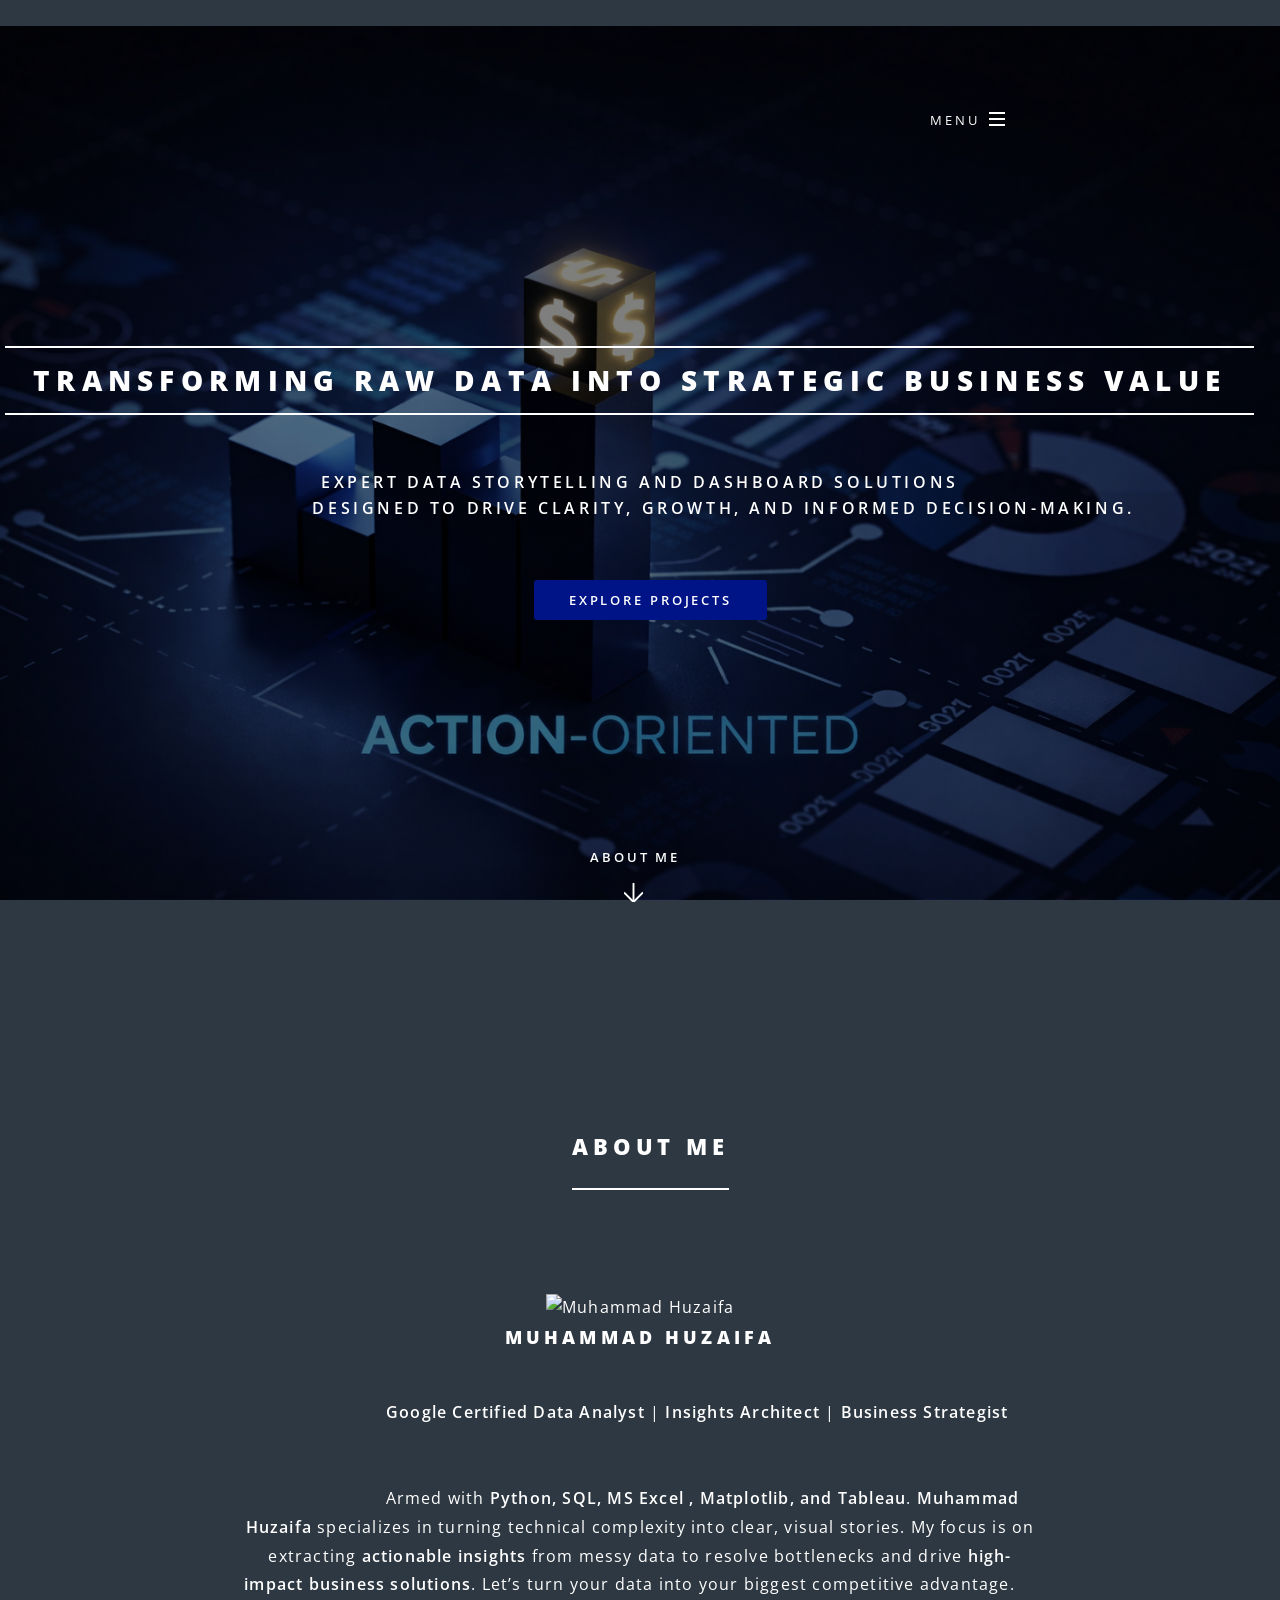
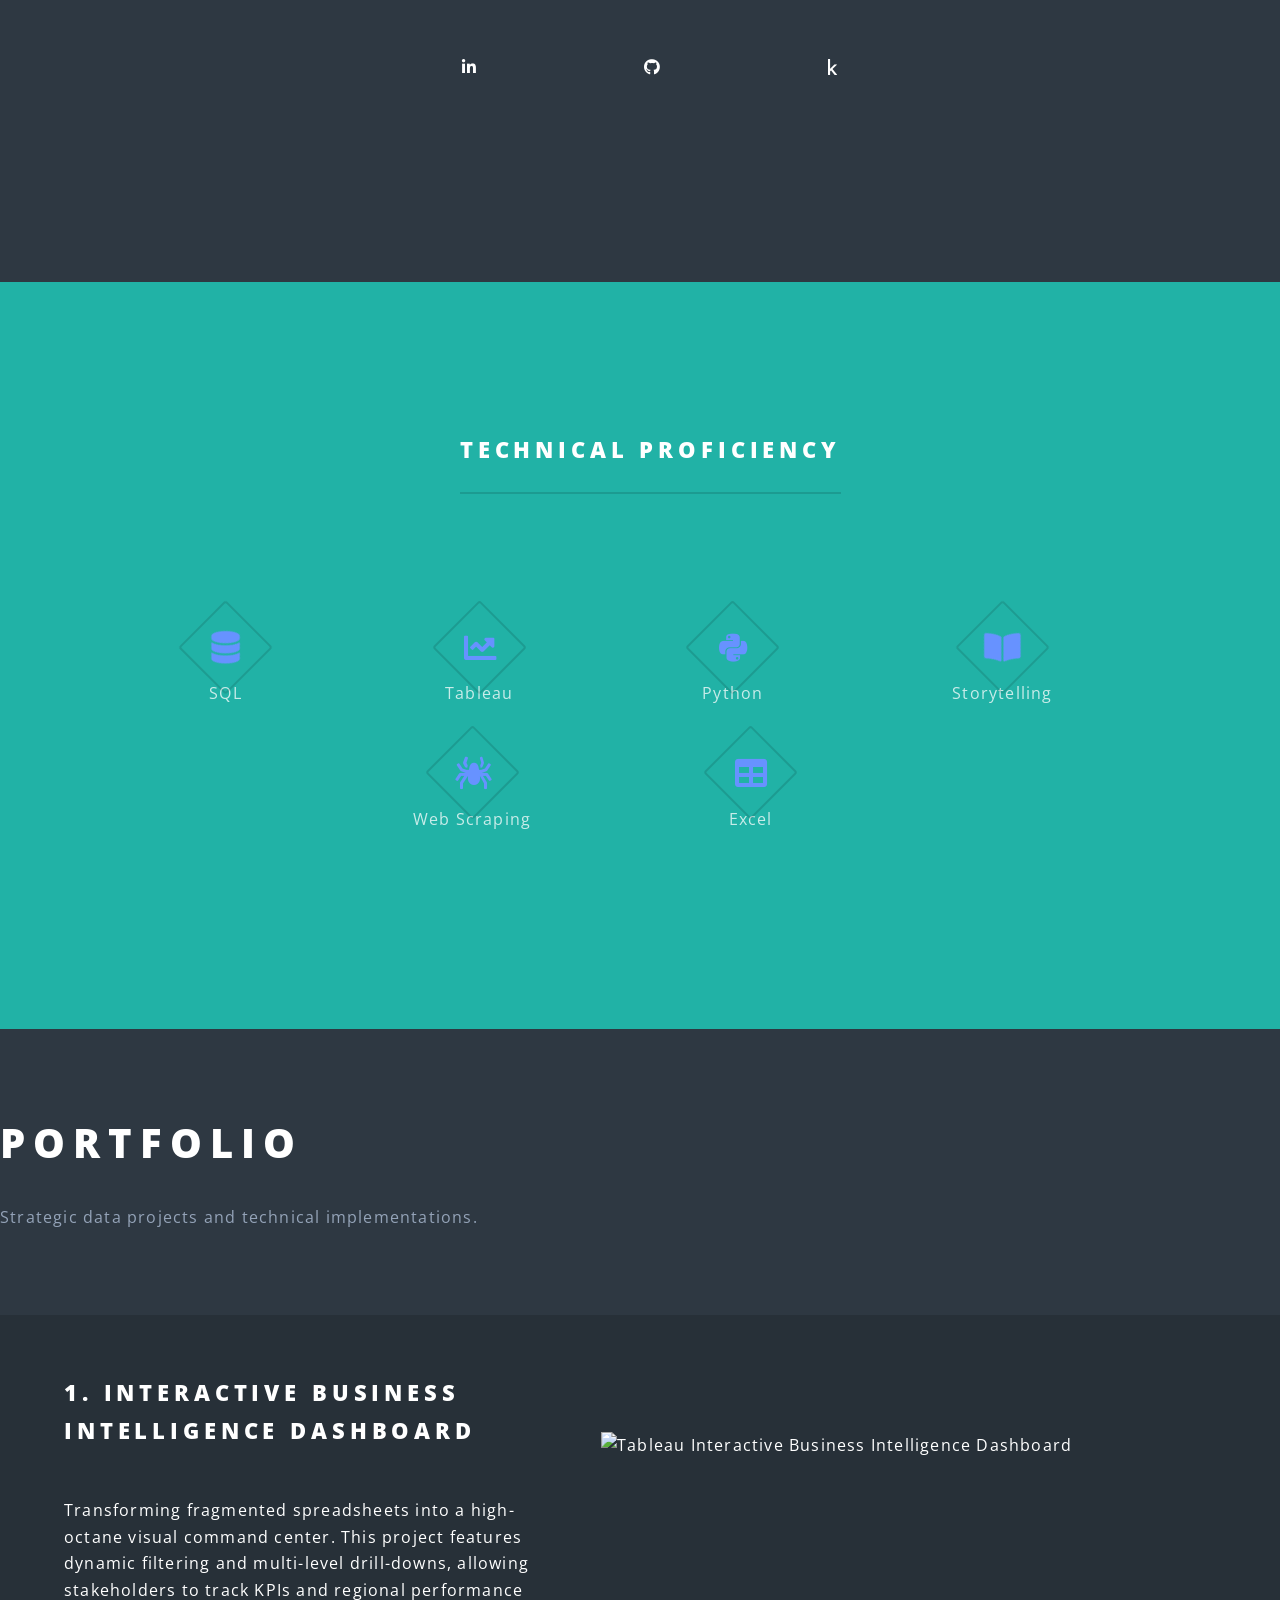
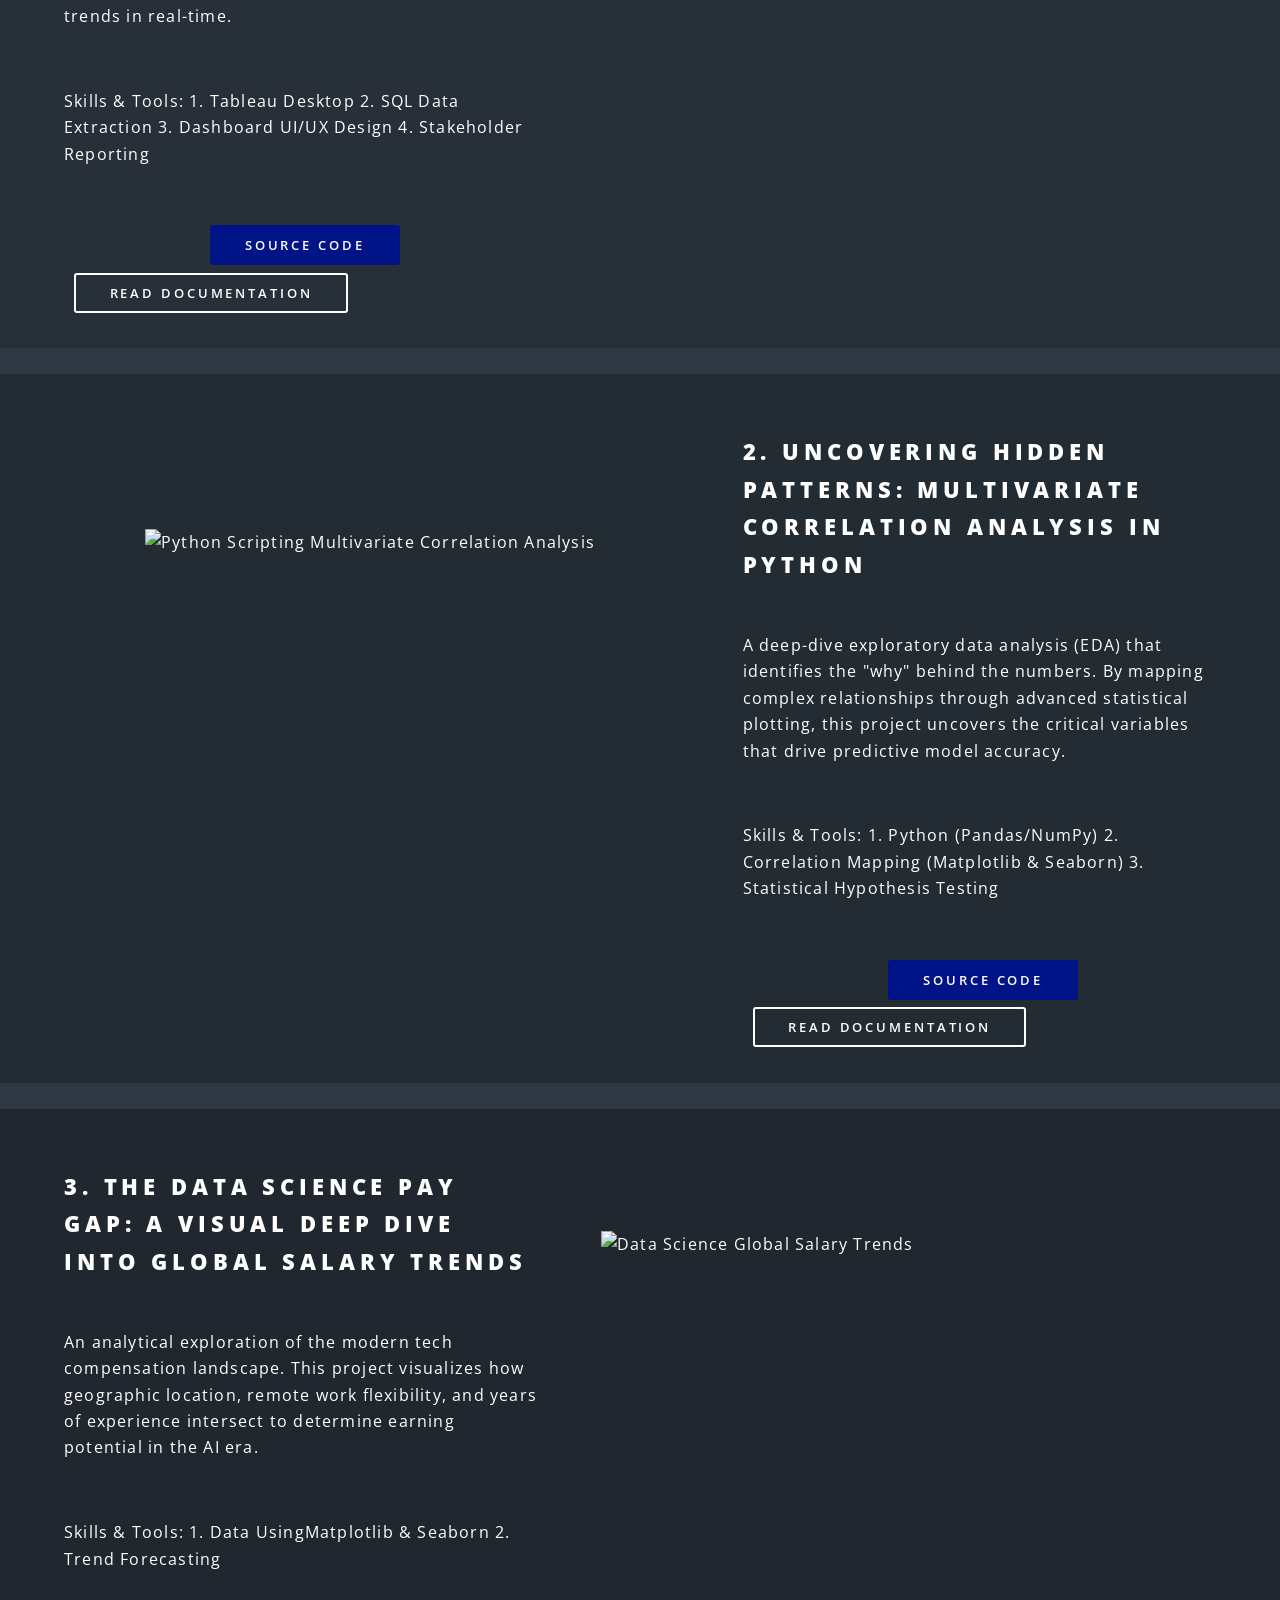
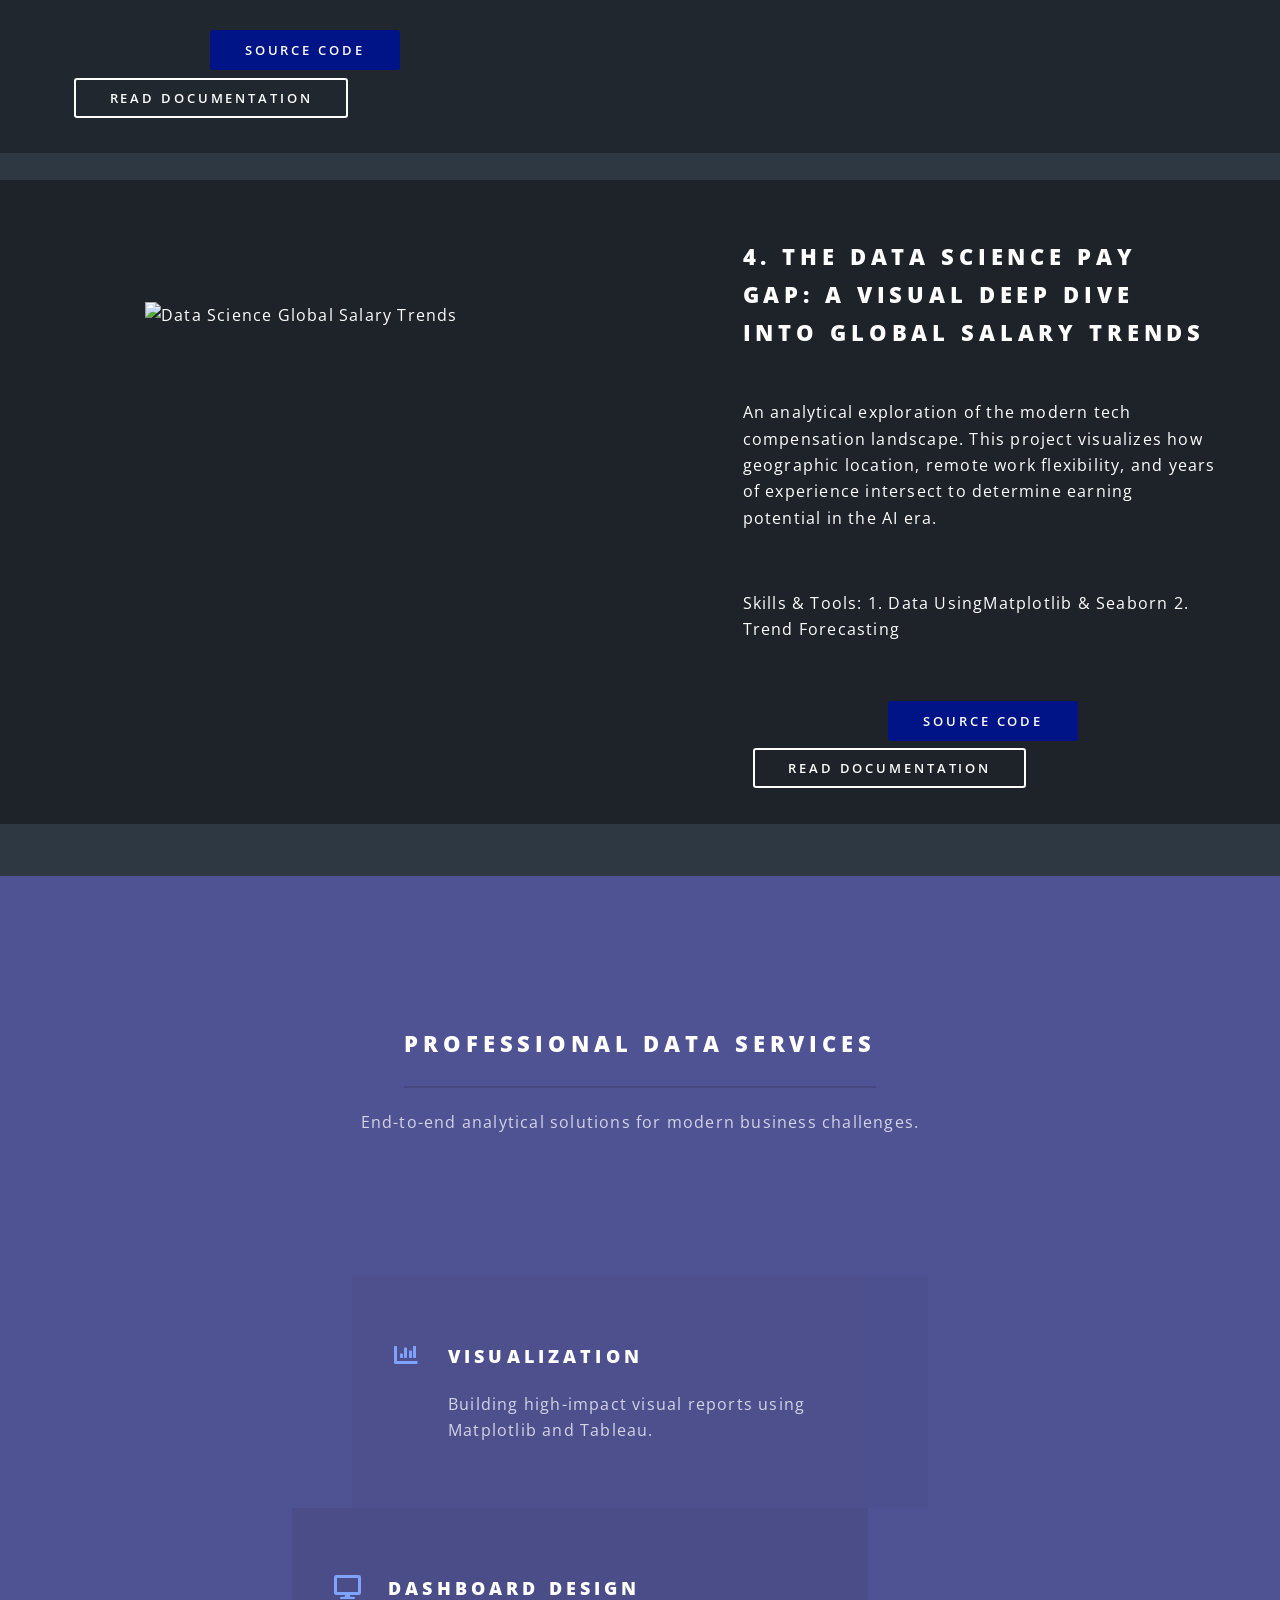
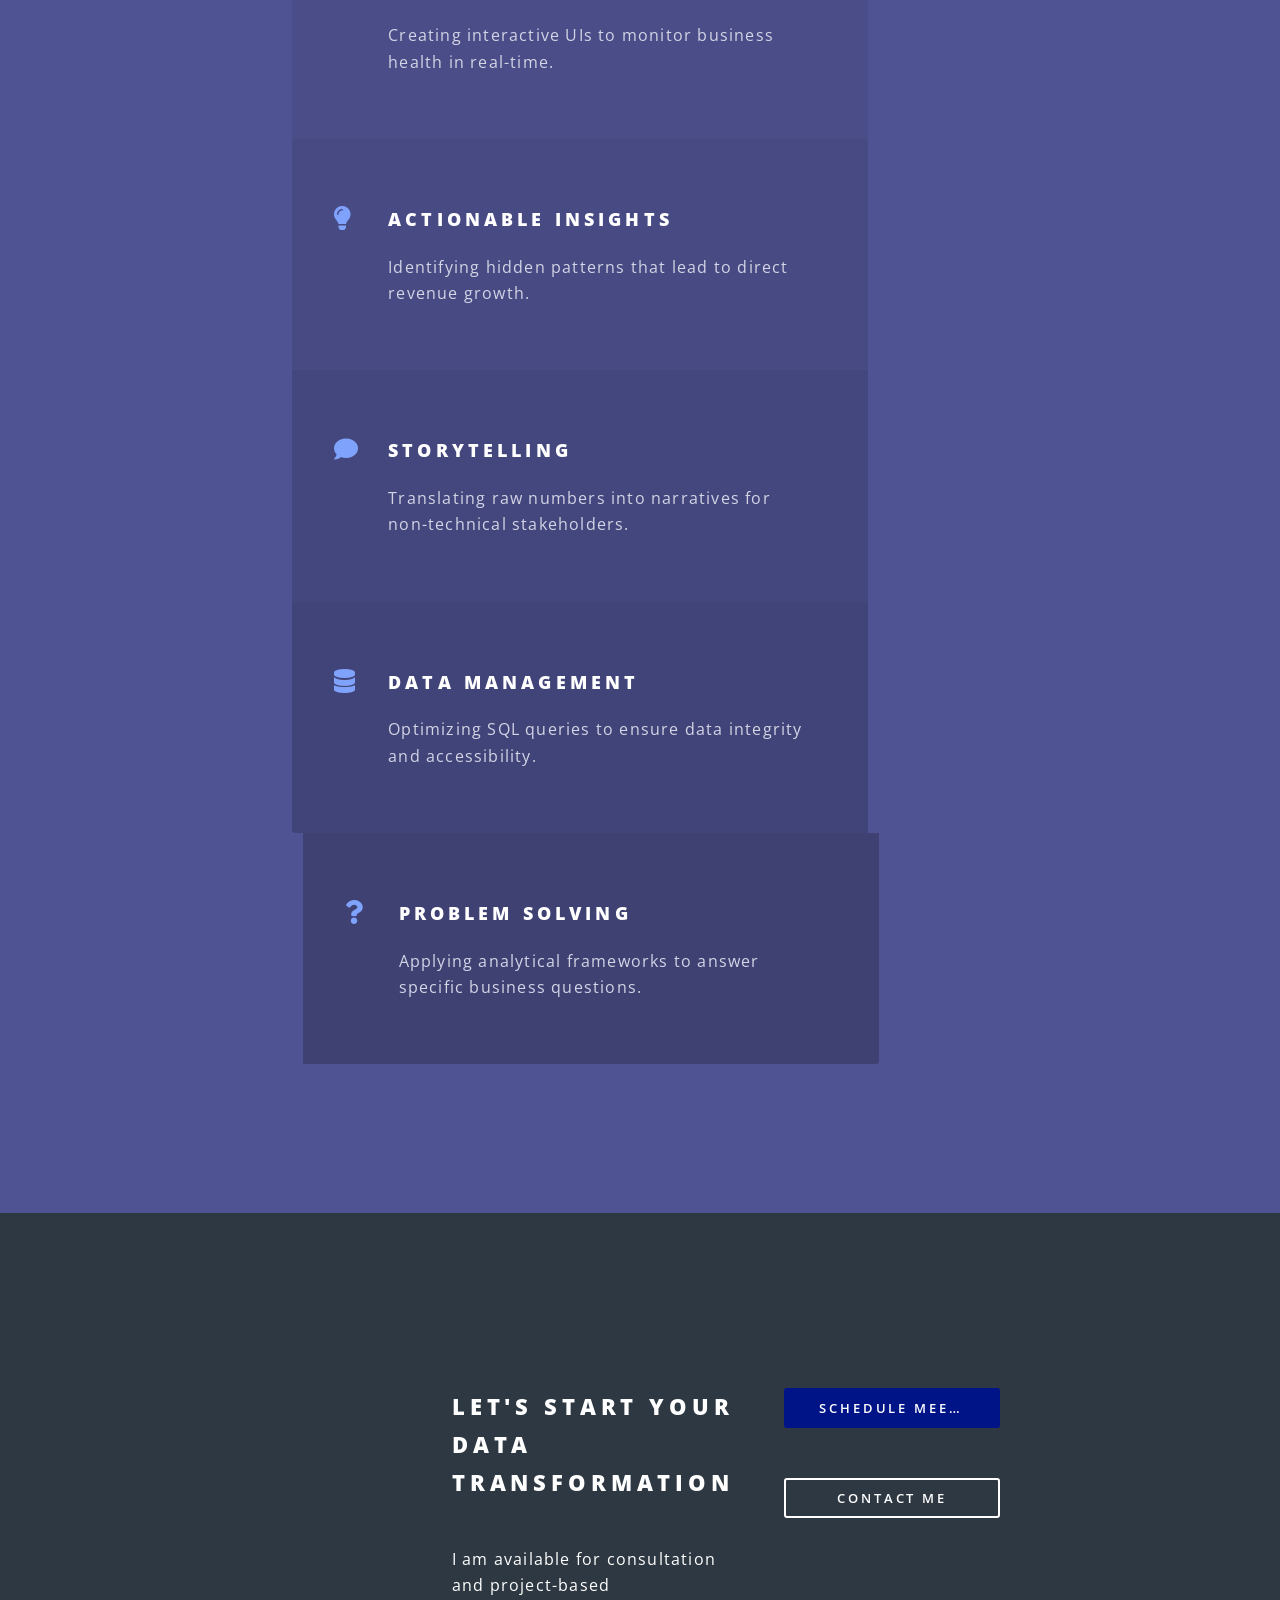
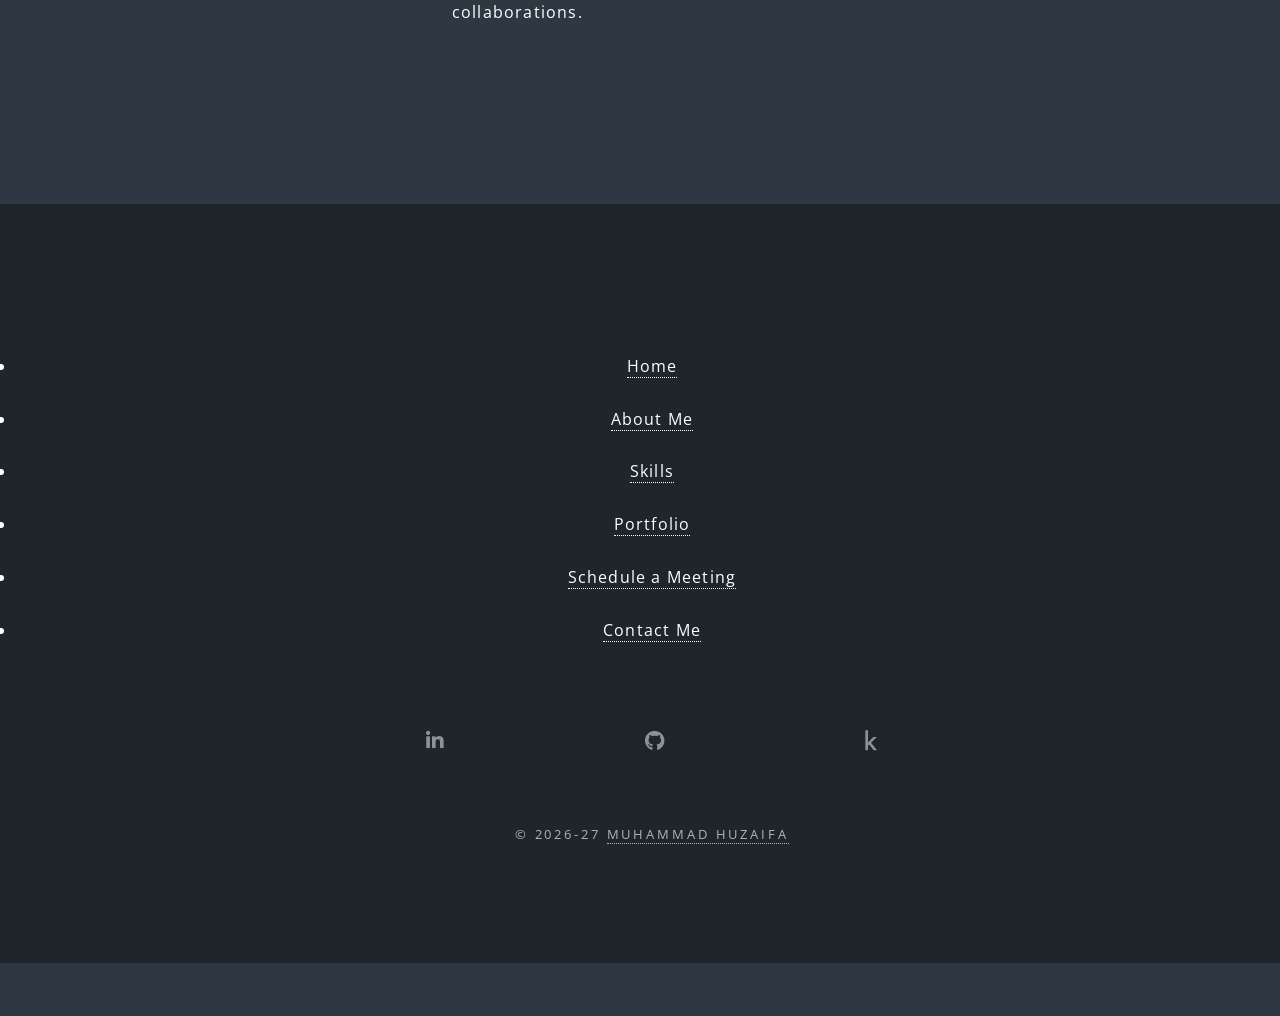
==== commit 8e4f4cbe: "Update index.html" ====
--- a/index.html
+++ b/index.html
@@ -1,478 +1,410 @@
 <!DOCTYPE HTML>
 <html lang="en">
-    <head>
-        <title>Muhammad Huzaifa | Experienced Data Analyst</title>
-        <meta charset="utf-8" />
-        <meta name="viewport" content="width=device-width, initial-scale=1, user-scalable=no" />
-        
-        <meta name="description" content="Portfolio of Muhammad Huzaifa, a Google Certified Data Analyst specializing in Python, SQL, Tableau, and data-driven business strategy." />
-
-        <link rel="preconnect" href="https://images.unsplash.com" />
-        <link rel="preconnect" href="https://fonts.googleapis.com" />
-        <link rel="preconnect" href="https://fonts.gstatic.com" crossorigin />
-        <link rel="preconnect" href="https://raw.githubusercontent.com" />
-
-        <link rel="preload" as="image" href="https://images.unsplash.com/photo-1621629057099-c7cf1fb8ca1e?q=80&w=870&auto=format&fit=crop&ixlib=rb-4.1.0&ixid=M3wxMjA3fDB8MHxwaG90by1wYWdlfHx8fGVufDB8fHx8fA%3D%3D" media="(min-width: 1281px)" />
-
-        <link rel="preload" href="https://fonts.googleapis.com/css?family=Open+Sans:400,400italic,600,600italic,800,800italic&display=swap" as="style" onload="this.onload=null;this.rel='stylesheet'">
-        <noscript><link rel="stylesheet" href="https://fonts.googleapis.com/css?family=Open+Sans:400,400italic,600,600italic,800,800italic&display=swap"></noscript>
-
-        <link rel="stylesheet" href="assets/css/main.css" />
-        <noscript><link rel="stylesheet" href="assets/css/noscript.css" /></noscript>
-        
-        <style>
-            /* Technical Proficiency - Dark Blue Background */
-            #one {
-                background-color: #0f172a !important; 
-            }
-
-            /* Portfolio Section with Background Image */
-            #two {
-                background-image: linear-gradient(rgba(17, 24, 39, 0.8), rgba(17, 24, 39, 0.8)), url('https://images.unsplash.com/photo-1551288049-bbbda540d3b9?q=80&w=2070&auto=format&fit=crop');
-                background-size: cover;
-                background-position: center;
-                background-attachment: fixed;
-            }
-
-            .portfolio-header {
-                background-color: transparent;
-                text-align: center;
-                padding: 5rem 0 3rem 0;
-            }
-
-            /* About Me Heading and Profile Styling */
-            .profile-container h2 {
-                margin-bottom: 1.5rem;
-                letter-spacing: 0.1em;
-            }
-
-            .profile-img {
-                width: 220px;
-                height: 220px;
-                border-radius: 50%;
-                object-fit: cover;
-                border: 5px solid #02132d;
-                margin-bottom: 2rem;
-                box-shadow: 0 10px 30px rgba(0,0,0,0.5);
-            }
-
-            /* Custom spacing for Skills text */
-            .icons.major li p {
-                margin-top: 1.5rem !important;
-                margin-bottom: 2rem !important;
-                font-weight: 600;
-                color: #94a3b8;
-            }
-
-            /* Professional Data Services - Gradient Dark Blue */
-            #three.style3 {
-                background: linear-gradient(135deg, #0f172a 0%, #1e293b 100%) !important;
-            }
-
-            .project-actions {
-                margin-top: 1.5rem;
-                display: flex;
-                gap: 15px;
-            }
-
-            /* Social Branding Colors */
-            .icon.fa-linkedin-in, .icon.fa-linkedin { color: #005d90 !important; }
-            .icon.fa-github { color: #ffffff !important; }
-            .icon.fa-kaggle { color: #20beff !important; }
-
-            .about-socials {
-                margin-top: 1.5rem;
-                font-size: 1.5rem;
-            }
-            .about-socials li {
-                display: inline-block;
-                margin: 0 10px;
-            }
-
-            /* --- UPDATED BANNER LOGIC --- */
-            /* Default for Mobile/Tablet: No Background Image, just solid color */
-            #banner {
-                background-color: #0f172a; 
-                background-image: none;
-            }
-
-            /* Desktop Only: Show the Image (Screens wider than 1280px) */
-            @media screen and (min-width: 1281px) {
-                #banner {
-                    background-image: linear-gradient(rgba(15, 23, 42, 0.7), rgba(15, 23, 42, 0.7)), url('https://images.unsplash.com/photo-1621629057099-c7cf1fb8ca1e?q=80&w=870&auto=format&fit=crop&ixlib=rb-4.1.0&ixid=M3wxMjA3fDB8MHxwaG90by1wYWdlfHx8fGVufDB8fHx8fA%3D%3D');
-                    background-size: cover;
-                    background-position: center;
-                    background-attachment: fixed;
-                }
-            }
-
-/* Glassmorphism Effect for Project Content */
-.spotlight .content {
-    background: rgba(15, 23, 42, 0.6);
-    backdrop-filter: blur(5px);
-    border-left: 2px solid var(--action-blue);
-}
-
-/* Metric Highlighting */
-strong {
-    color: var(--action-blue);
-    font-weight: 800;
-}
-
-/* Feature Grid Alignment */
-.features {
-    display: grid;
-    grid-template-columns: repeat(auto-fit, minmax(250px, 1fr));
-    gap: 2rem;
-    margin-top: 3rem;
-}           
-            
-    
-            /* ---------------------------- */
-            /* Contact Section Banner Background */
-            #cta {
-                background-image: linear-gradient(rgba(15, 23, 42, 0.85), rgba(15, 23, 42, 0.85)), url('https://images.unsplash.com/photo-1460925895917-afdab827c52f?q=80&w=2015&auto=format&fit=crop');
-                background-size: cover;
-                background-position: center;
-                background-attachment: fixed;
-                padding: 6rem 0;
-            }
-
-            /* Enhanced Footer Menu Interaction */
-            footer .links {
-                list-style: none;
-                padding: 0;
-                margin-bottom: 2rem;
-            }
-            footer .links li {
-                display: inline-block;
-                margin: 0 1.5rem;
-            }
-            footer .links li a {
-                border-bottom: none;
-                font-size: 0.9rem;
-                font-weight: 800;
-                text-transform: uppercase;
-                letter-spacing: 0.15em;
-                color: #ffffff;
-                transition: all 0.3s ease;
-            }
-            footer .links li a:hover {
-                color: #20beff;
-                text-shadow: 0 0 10px rgba(32, 190, 255, 0.5);
-                transform: scale(1.1);
-            }
-
-            /* Button Animations */
-            .button {
-                transition: transform 0.2s ease, box-shadow 0.3s ease !important;
-            }
-            .button:hover {
-                transform: translateY(-3px) !important;
-                box-shadow: 0 5px 15px rgba(0,0,0,0.3) !important;
-            }
-
-            /* Animations */
-            .reveal {
-                opacity: 0;
-                transform: translateY(30px);
-                transition: all 0.8s ease-out;
-            }
-            .reveal.active {
-                opacity: 1;
-                transform: translateY(0);
-            }
-        </style>
-    </head>
-    <body class="landing is-preload">
-
-        <div id="page-wrapper">
-
-            <header id="header" class="alt">
-                <h1><a href="index.html">Huzaifa The Analyst</a></h1>
-                <nav id="nav">
-                    <ul>
-                        <li class="special">
-                            <a href="#menu" class="menuToggle"><span>Menu</span></a>
-                            <div id="menu">
-                                <ul>
-                                    <li><a href="index.html">Home</a></li>
-                                    <li><a href="#about">About Me</a></li>
-                                    <li><a href="#one">Skills</a></li>
-                                    <li><a href="#two">Portfolio</a></li>
-                                    <li><a href="meeting.html">Schedule Meeting</a></li>
-                                    <li><a href="#cta">Contact Me</a></li>
-                                </ul>
-                            </div>
-                        </li>
-                    </ul>
-                </nav>
-            </header>
-
-            <section id="banner">
-                <div class="inner">
-                    <h2>Transforming Raw Data into Strategic Business Value</h2>
-                    <p><b>Expert data storytelling and dashboard solutions <br /> 
-                    designed to drive clarity, growth, and informed decision-making.</b></p>
-                    <ul class="actions special">
-                        <li><a href="#two" class="button primary">Explore Projects</a></li>
-                    </ul>
-                </div>
-                <a href="#about" class="more scrolly"><b>About Me</b></a>
-            </section>
-
-            <section id="about" class="wrapper style2 special">
-                <div class="inner">
-                    <header class="major">
-                        <h2>About Me</h2>
-                    </header>
-                    <div class="profile-container">
-                        <img src="https://github.com/MuhammadHuzaifaGohar/huzaifatheanalyst/blob/main/images/profile.png?raw=true" alt="Muhammad Huzaifa" class="profile-img" width="220" height="220" loading="lazy" decoding="async" />
-                        <h3>Muhammad Huzaifa</h3>
-                        <p style="max-width: 800px; margin: 0 auto; line-height: 1.8;">
-                            <strong>Google Certified Data Analyst</strong> | <strong>Insights Architect</strong> | <strong>Business Strategist</strong>
-                        <br /><br />
-                        Armed with <strong>Python, SQL, MS Excel , Matplotlib, and Tableau</strong>. <strong>Muhammad Huzaifa</strong> specializes in turning technical complexity into clear, visual stories. My focus is on extracting <strong>actionable insights</strong> from messy data to resolve bottlenecks and drive <strong>high-impact business solutions</strong>. Let’s turn your data into your biggest competitive advantage.
-                        </p>
-                        <ul class="icons about-socials">
-                            <li><a href="https://www.linkedin.com/in/muhammad-huzaifa-gohar/" class="icon brands fa-linkedin-in" target="_blank" rel="noopener noreferrer"><span class="label">LinkedIn</span></a></li>
-                            <li><a href="https://github.com/MuhammadHuzaifaGohar" class="icon brands fa-github" target="_blank" rel="noopener noreferrer"><span class="label">Github</span></a></li>
-                            <li><a href="https://www.kaggle.com/muhammadhuzaifagohar/code" class="icon brands fa-kaggle" target="_blank" rel="noopener noreferrer"><span class="label">Kaggle</span></a></li>
-                        </ul>
-                    </div>
-                </div>
-            </section>
-
-            <section id="one" class="wrapper style1 special">
-                <div class="inner">
-                    <header class="major">
-                        <h2>Technical Proficiency</h2>
-                    </header>
-                    <ul class="icons major">
-                        <li><span class="icon solid fa-database major style1"><span class="label">SQL</span></span><p>SQL</p></li>
-                        <li><span class="icon solid fa-chart-line major style2"><span class="label">Tableau</span></span><p>Tableau</p></li>
-                        <li><span class="icon brands fa-python major style3"><span class="label">Python</span></span><p>Python</p></li>
-                        <li><span class="icon solid fa-book-open major style1"><span class="label">Storytelling</span></span><p>Storytelling</p></li>
-                        <li><span class="icon solid fa-spider major style3"><span class="label">Web Scraping</span></span><p>Web Scraping</p></li>
-                        <li><span class="icon solid fa-table major style1"><span class="label">Excel</span></span><p>Excel</p></li>
-                    </ul>
-                </div>
-            </section>
-
-            <section id="two" class="wrapper alt style2">
-                <div class="portfolio-header">
-                    <h2 style="font-size: 2.5rem; letter-spacing: 0.2em; margin-bottom: 0;">PORTFOLIO</h2>
-                    <p style="color: #94a3b8;">Strategic data projects and technical implementations.</p>
-                </div>
-
-                <section class="spotlight reveal">
-                    <div class="image"><img src="https://github.com/MuhammadHuzaifaGohar/huzaifatheanalyst/blob/main/images/Tableau.png?raw=true" alt="Tableau Interactive Business Intelligence Dashboard" width="800" height="600" loading="lazy" decoding="async" /></div><div class="content">
-                        <h2>1. Interactive Business Intelligence Dashboard</h2>
-             <p>Transforming fragmented spreadsheets into a high-octane visual command center. This project features dynamic filtering and multi-level drill-downs, allowing stakeholders to track KPIs and regional performance trends in real-time.</p>
-               <p>Skills & Tools: 1. Tableau Desktop 2. SQL Data Extraction 3. Dashboard UI/UX Design 4. Stakeholder Reporting</p>
-                        <div class="project-actions">
-                            <a href="#" class="button small primary">Source Code</a>
-                            <a href="#" class="button small">Read Documentation</a>
-                        </div>
-                    </div>
-                </section>
-                <section class="spotlight reveal">
-                    <div class="image"><img src="https://github.com/MuhammadHuzaifaGohar/huzaifatheanalyst/blob/main/images/DS-ANALYSIS.png?raw=true" alt="Python Scripting Multivariate Correlation Analysis" width="800" height="600" loading="lazy" decoding="async" /></div><div class="content">
-                       <h2>2. Uncovering Hidden Patterns: Multivariate Correlation Analysis in Python</h2>
-                       <p>A deep-dive exploratory data analysis (EDA) that identifies the "why" behind the numbers. By mapping complex relationships through advanced statistical plotting, this project uncovers the critical variables that drive predictive model accuracy.</p>
-                       <p>Skills & Tools: 1. Python (Pandas/NumPy) 2. Correlation Mapping (Matplotlib & Seaborn) 3. Statistical Hypothesis Testing </p>
-                           <div class="project-actions">
-                            <a href="#" class="button small primary">Source Code</a>
-                            <a href="#" class="button small">Read Documentation</a>
-                        </div>
-                    </div>
-                </section>
-                <section class="spotlight reveal">
-                    <div class="image"><img src="https://github.com/MuhammadHuzaifaGohar/huzaifatheanalyst/blob/main/images/DS-Salary.png?raw=true" alt="Data Science Global Salary Trends" width="800" height="600" loading="lazy" decoding="async" /></div><div class="content">
-                        <h2>3. The Data Science Pay Gap: A Visual Deep Dive into Global Salary Trends</h2>
-                       <p>An analytical exploration of the modern tech compensation landscape. This project visualizes how geographic location, remote work flexibility, and years of experience intersect to determine earning potential in the AI era.</p>
-                       <p>Skills & Tools: 1. Data UsingMatplotlib & Seaborn 2. Trend Forecasting</p>
-                        <div class="project-actions">
-                            <a href="https://www.kaggle.com/code/muhammadhuzaifagohar/global-data-science-salary-trends-2020-2024" class="button small primary" target="_blank" rel="noopener noreferrer">Source Code</a>
-                            <a href="#" class="button small">Read Documentation</a>
-                        </div>
-                    </div>
-                </section>
-                 <section class="spotlight reveal">
-                    <div class="image"><img src="https://images.unsplash.com/photo-1551288049-bebda4e38f71?auto=format&fit=crop&q=80&w=2070" alt="Data Science Global Salary Trends" width="800" height="600" loading="lazy" decoding="async" /></div><div class="content">
-                        <h2>4. The Data Science Pay Gap: A Visual Deep Dive into Global Salary Trends</h2>
-                       <p>An analytical exploration of the modern tech compensation landscape. This project visualizes how geographic location, remote work flexibility, and years of experience intersect to determine earning potential in the AI era.</p>
-                       <p>Skills & Tools: 1. Data UsingMatplotlib & Seaborn 2. Trend Forecasting</p>
-                        <div class="project-actions">
-                            <a href="#" class="button small primary">Source Code</a>
-                            <a href="#" class="button small">Read Documentation</a>
-                        </div>
-                    </div>
-                </section>
-            </section>
-
-            <section id="three" class="wrapper style3 special">
-                <div class="inner">
-                    <header class="major">
-                        <h2>Professional Data Services</h2>
-                        <p>End-to-end analytical solutions for modern business challenges.</p>
-                    </header>
-                    <ul class="features">
-                        <li class="icon solid fa-chart-bar"><h3>Visualization</h3><p>Building high-impact visual reports using Matplotlib and Tableau.</p></li>
-                        <li class="icon solid fa-desktop"><h3>Dashboard Design</h3><p>Creating interactive UIs to monitor business health in real-time.</p></li>
-                        <li class="icon solid fa-lightbulb"><h3>Actionable Insights</h3><p>Identifying hidden patterns that lead to direct revenue growth.</p></li>
-                        <li class="icon solid fa-comment"><h3>Storytelling</h3><p>Translating raw numbers into narratives for non-technical stakeholders.</p></li>
-                        <li class="icon solid fa-database"><h3>Data Management</h3><p>Optimizing SQL queries to ensure data integrity and accessibility.</p></li>
-                        <li class="icon solid fa-question"><h3>Problem Solving</h3><p>Applying analytical frameworks to answer specific business questions.</p></li>
-                    </ul>
-                </div>
-            </section>
-<section id="impact" class="wrapper style2 special">
-    <div class="inner">
-        <header class="major">
-            <h2>Strategic Impact</h2>
-            <p>Moving beyond charts: How my data solutions drive measurable business growth.</p>
-        </header>
-        <div class="features">
-            <section class="reveal">
-                <span class="icon solid fa-rocket major style1"></span>
-                <h3>Efficiency Gain</h3>
-                <p>Automated legacy reporting workflows, reducing manual data processing time by <strong>40%</strong> and increasing team productivity.</p>
-            </section>
-            <section class="reveal">
-                <span class="icon solid fa-bullseye major style2"></span>
-                <h3>Accuracy & Precision</h3>
-                <p>Cleaned and modeled datasets of 1M+ rows, improving forecasting accuracy by <strong>15%</strong> through advanced outlier detection.</p>
-            </section>
-            <section class="reveal">
-                <span class="icon solid fa-hand-holding-usd major style3"></span>
-                <h3>Revenue Insights</h3>
-                <p>Identified underperforming regional segments, leading to a <strong>10%</strong> optimization in marketing spend allocation.</p>
-            </section>
-        </div>
-    </div>
-</section>
-
-<section id="two" class="wrapper alt style2">
-    <div class="portfolio-header">
-        <h2 style="font-size: 2.5rem; letter-spacing: 0.2em; margin-bottom: 0;">PROJECT SHOWCASE</h2>
-        <p style="color: #94a3b8;">End-to-end analytical implementations.</p>
-    </div>
-
-    <section class="spotlight reveal">
-        <div class="image"><img src="https://github.com/MuhammadHuzaifaGohar/huzaifatheanalyst/blob/main/images/Tableau.png?raw=true" alt="Tableau Dashboard" /></div>
-        <div class="content">
-            <h2>01. Executive Decision Hub</h2>
-            <p><strong>The Challenge:</strong> Stakeholders were overwhelmed by static Excel sheets that lacked real-time visibility.<br>
-               <strong>The Solution:</strong> Developed a Tableau-based visual command center with dynamic drill-downs.<br>
-               <strong>The Impact:</strong> Reduced C-suite meeting prep time from 4 hours to 10 minutes.</p>
-            <div class="project-actions">
-                <a href="#" class="button small primary">View Dashboard</a>
-                <a href="#" class="button small">Case Study</a>
-            </div>
-        </div>
-    </section>
-</section>
-            
-<section id="cta" class="wrapper style4">
-                <div class="inner">
-                    <header>
-                        <h2>Let's start your data transformation</h2>
-                        <p>I am available for consultation and project-based collaborations.</p>
-                    </header>
-                    <ul class="actions stacked">
-                        <li><a href="meeting.html" class="button fit primary">Schedule Meeting</a></li>
-                        <li><a href="mailto:huzaifagohar921@gmail.com" class="button fit">Contact Me</a></li>
-                    </ul>
-                </div>
-            </section>
-
-            <footer id="footer">
-                <ul class="links">
-                    <li><a href="index.html">Home</a></li>
-                    <li><a href="#about">About Me</a></li>
-                    <li><a href="#one">Skills</a></li>
-                    <li><a href="#two">Portfolio</a></li>
-                    <li><a href="meeting.html">Schedule a Meeting</a></li>
-                    <li><a href="#cta">Contact Me</a></li>
-                </ul>
-                <ul class="icons about-socials">
-                            <li><a href="https://www.linkedin.com/in/muhammad-huzaifa-gohar/" class="icon brands fa-linkedin-in" target="_blank" rel="noopener noreferrer"><span class="label">LinkedIn</span></a></li>
-                            <li><a href="https://github.com/MuhammadHuzaifaGohar" class="icon brands fa-github" target="_blank" rel="noopener noreferrer"><span class="label">Github</span></a></li>
-                            <li><a href="https://www.kaggle.com/muhammadhuzaifagohar/code" class="icon brands fa-kaggle" target="_blank" rel="noopener noreferrer"><span class="label">Kaggle</span></a></li>
-                        </ul>
-                <ul class="copyright">
-                    <li>&copy; 2026-27 <a href="#"> Muhammad Huzaifa</a></li>
-                </ul>
-            </footer>
-
-        </div>
-
-        <script src="assets/js/jquery.min.js" defer></script>
-        <script src="assets/js/jquery.scrollex.min.js" defer></script>
-        <script src="assets/js/jquery.scrolly.min.js" defer></script>
-        <script src="assets/js/browser.min.js" defer></script>
-        <script src="assets/js/breakpoints.min.js" defer></script>
-        <script src="assets/js/util.js" defer></script>
-        <script src="assets/js/main.js" defer></script>
-
-        <script>
-            document.addEventListener('DOMContentLoaded', function() {
-                // Smooth Reveal
-                const observerOptions = { threshold: 0.15 };
-                const observer = new IntersectionObserver((entries) => {
-                    entries.forEach(entry => {
-                        if (entry.isIntersecting) {
-                            entry.target.classList.add('active');
-                            // Disconnect once revealed for performance
-                            observer.unobserve(entry.target);
-                        }
-                    });
-                }, observerOptions);
-
-                document.querySelectorAll('.reveal').forEach(el => observer.observe(el));
-
-                // Button interaction feedback
-                document.querySelectorAll('.button').forEach(button => {
-                    button.addEventListener('mousedown', () => {
-                        button.style.transform = 'scale(0.95)';
-                    });
-                    button.addEventListener('mouseup', () => {
-                        button.style.transform = 'translateY(-3px)';
-                    });
-                });
-            });
-        </script>
-        <script>
-            
+    <head>
+        <title>Muhammad Huzaifa | Experienced Data Analyst</title>
+        <meta charset="utf-8" />
+        <meta name="viewport" content="width=device-width, initial-scale=1, user-scalable=no" />
+        
+        <meta name="description" content="Portfolio of Muhammad Huzaifa, a Google Certified Data Analyst specializing in Python, SQL, Tableau, and data-driven business strategy." />
+
+        <link rel="preconnect" href="https://images.unsplash.com" />
+        <link rel="preconnect" href="https://fonts.googleapis.com" />
+        <link rel="preconnect" href="https://fonts.gstatic.com" crossorigin />
+        <link rel="preconnect" href="https://raw.githubusercontent.com" />
+
+        <link rel="preload" as="image" href="https://images.unsplash.com/photo-1621629057099-c7cf1fb8ca1e?q=80&w=870&auto=format&fit=crop&ixlib=rb-4.1.0&ixid=M3wxMjA3fDB8MHxwaG90by1wYWdlfHx8fGVufDB8fHx8fA%3D%3D" media="(min-width: 1281px)" />
+
+        <link rel="preload" href="https://fonts.googleapis.com/css?family=Open+Sans:400,400italic,600,600italic,800,800italic&display=swap" as="style" onload="this.onload=null;this.rel='stylesheet'">
+        <noscript><link rel="stylesheet" href="https://fonts.googleapis.com/css?family=Open+Sans:400,400italic,600,600italic,800,800italic&display=swap"></noscript>
+
+        <link rel="stylesheet" href="assets/css/main.css" />
+        <noscript><link rel="stylesheet" href="assets/css/noscript.css" /></noscript>
+        
+        <style>
+            /* Technical Proficiency - Dark Blue Background */
+            #one {
+                background-color: #0f172a !important; 
+            }
+
+            /* Portfolio Section with Background Image */
+            #two {
+                background-image: linear-gradient(rgba(17, 24, 39, 0.8), rgba(17, 24, 39, 0.8)), url('https://images.unsplash.com/photo-1551288049-bbbda540d3b9?q=80&w=2070&auto=format&fit=crop');
+                background-size: cover;
+                background-position: center;
+                background-attachment: fixed;
+            }
+
+            .portfolio-header {
+                background-color: transparent;
+                text-align: center;
+                padding: 5rem 0 3rem 0;
+            }
+
+            /* About Me Heading and Profile Styling */
+            .profile-container h2 {
+                margin-bottom: 1.5rem;
+                letter-spacing: 0.1em;
+            }
+
+            .profile-img {
+                width: 220px;
+                height: 220px;
+                border-radius: 50%;
+                object-fit: cover;
+                border: 5px solid #02132d;
+                margin-bottom: 2rem;
+                box-shadow: 0 10px 30px rgba(0,0,0,0.5);
+            }
+
+            /* Custom spacing for Skills text */
+            .icons.major li p {
+                margin-top: 1.5rem !important;
+                margin-bottom: 2rem !important;
+                font-weight: 600;
+                color: #94a3b8;
+            }
+
+            /* Professional Data Services - Gradient Dark Blue */
+            #three.style3 {
+                background: linear-gradient(135deg, #0f172a 0%, #1e293b 100%) !important;
+            }
+
+            .project-actions {
+                margin-top: 1.5rem;
+                display: flex;
+                gap: 15px;
+            }
+
+            /* Social Branding Colors */
+            .icon.fa-linkedin-in, .icon.fa-linkedin { color: #005d90 !important; }
+            .icon.fa-github { color: #ffffff !important; }
+            .icon.fa-kaggle { color: #20beff !important; }
+
+            .about-socials {
+                margin-top: 1.5rem;
+                font-size: 1.5rem;
+            }
+            .about-socials li {
+                display: inline-block;
+                margin: 0 10px;
+            }
+
+            /* --- UPDATED BANNER LOGIC --- */
+            /* Default for Mobile/Tablet: No Background Image, just solid color */
+            #banner {
+                background-color: #0f172a; 
+                background-image: none;
+            }
+
+            /* Desktop Only: Show the Image (Screens wider than 1280px) */
+            @media screen and (min-width: 1281px) {
+                #banner {
+                    background-image: linear-gradient(rgba(15, 23, 42, 0.7), rgba(15, 23, 42, 0.7)), url('https://images.unsplash.com/photo-1621629057099-c7cf1fb8ca1e?q=80&w=870&auto=format&fit=crop&ixlib=rb-4.1.0&ixid=M3wxMjA3fDB8MHxwaG90by1wYWdlfHx8fGVufDB8fHx8fA%3D%3D');
+                    background-size: cover;
+                    background-position: center;
+                    background-attachment: fixed;
+                }
+            }
+            /* ---------------------------- */
+
+            /* Contact Section Banner Background */
+            #cta {
+                background-image: linear-gradient(rgba(15, 23, 42, 0.85), rgba(15, 23, 42, 0.85)), url('https://images.unsplash.com/photo-1460925895917-afdab827c52f?q=80&w=2015&auto=format&fit=crop');
+                background-size: cover;
+                background-position: center;
+                background-attachment: fixed;
+                padding: 6rem 0;
+            }
+
+            /* Enhanced Footer Menu Interaction */
+            footer .links {
+                list-style: none;
+                padding: 0;
+                margin-bottom: 2rem;
+            }
+            footer .links li {
+                display: inline-block;
+                margin: 0 1.5rem;
+            }
+            footer .links li a {
+                border-bottom: none;
+                font-size: 0.9rem;
+                font-weight: 800;
+                text-transform: uppercase;
+                letter-spacing: 0.15em;
+                color: #ffffff;
+                transition: all 0.3s ease;
+            }
+            footer .links li a:hover {
+                color: #20beff;
+                text-shadow: 0 0 10px rgba(32, 190, 255, 0.5);
+                transform: scale(1.1);
+            }
+
+            /* Button Animations */
+            .button {
+                transition: transform 0.2s ease, box-shadow 0.3s ease !important;
+            }
+            .button:hover {
+                transform: translateY(-3px) !important;
+                box-shadow: 0 5px 15px rgba(0,0,0,0.3) !important;
+            }
+
+            /* Animations */
+            .reveal {
+                opacity: 0;
+                transform: translateY(30px);
+                transition: all 0.8s ease-out;
+            }
+            .reveal.active {
+                opacity: 1;
+                transform: translateY(0);
+            }
+        </style>
+    </head>
+    <body class="landing is-preload">
+
+        <div id="page-wrapper">
+
+            <header id="header" class="alt">
+                <h1><a href="index.html">Huzaifa The Analyst</a></h1>
+                <nav id="nav">
+                    <ul>
+                        <li class="special">
+                            <a href="#menu" class="menuToggle"><span>Menu</span></a>
+                            <div id="menu">
+                                <ul>
+                                    <li><a href="index.html">Home</a></li>
+                                    <li><a href="#about">About Me</a></li>
+                                    <li><a href="#one">Skills</a></li>
+                                    <li><a href="#two">Portfolio</a></li>
+                                    <li><a href="meeting.html">Schedule Meeting</a></li>
+                                    <li><a href="#cta">Contact Me</a></li>
+                                </ul>
+                            </div>
+                        </li>
+                    </ul>
+                </nav>
+            </header>
+
+            <section id="banner">
+                <div class="inner">
+                    <h2>Transforming Raw Data into Strategic Business Value</h2>
+                    <p><b>Expert data storytelling and dashboard solutions <br /> 
+                    designed to drive clarity, growth, and informed decision-making.</b></p>
+                    <ul class="actions special">
+                        <li><a href="#two" class="button primary">Explore Projects</a></li>
+                    </ul>
+                </div>
+                <a href="#about" class="more scrolly"><b>About Me</b></a>
+            </section>
+
+            <section id="about" class="wrapper style2 special">
+                <div class="inner">
+                    <header class="major">
+                        <h2>About Me</h2>
+                    </header>
+                    <div class="profile-container">
+                        <img src="https://github.com/MuhammadHuzaifaGohar/huzaifatheanalyst/blob/main/images/profile.png?raw=true" alt="Muhammad Huzaifa" class="profile-img" width="220" height="220" loading="lazy" decoding="async" />
+                        <h3>Muhammad Huzaifa</h3>
+                        <p style="max-width: 800px; margin: 0 auto; line-height: 1.8;">
+                            <strong>Google Certified Data Analyst</strong> | <strong>Insights Architect</strong> | <strong>Business Strategist</strong>
+                        <br /><br />
+                        Armed with <strong>Python, SQL, MS Excel , Matplotlib, and Tableau</strong>. <strong>Muhammad Huzaifa</strong> specializes in turning technical complexity into clear, visual stories. My focus is on extracting <strong>actionable insights</strong> from messy data to resolve bottlenecks and drive <strong>high-impact business solutions</strong>. Let’s turn your data into your biggest competitive advantage.
+                        </p>
+                        <ul class="icons about-socials">
+                            <li><a href="https://www.linkedin.com/in/muhammad-huzaifa-gohar/" class="icon brands fa-linkedin-in" target="_blank" rel="noopener noreferrer"><span class="label">LinkedIn</span></a></li>
+                            <li><a href="https://github.com/MuhammadHuzaifaGohar" class="icon brands fa-github" target="_blank" rel="noopener noreferrer"><span class="label">Github</span></a></li>
+                            <li><a href="https://www.kaggle.com/muhammadhuzaifagohar/code" class="icon brands fa-kaggle" target="_blank" rel="noopener noreferrer"><span class="label">Kaggle</span></a></li>
+                        </ul>
+                    </div>
+                </div>
+            </section>
+
+            <section id="one" class="wrapper style1 special">
+                <div class="inner">
+                    <header class="major">
+                        <h2>Technical Proficiency</h2>
+                    </header>
+                    <ul class="icons major">
+                        <li><span class="icon solid fa-database major style1"><span class="label">SQL</span></span><p>SQL</p></li>
+                        <li><span class="icon solid fa-chart-line major style2"><span class="label">Tableau</span></span><p>Tableau</p></li>
+                        <li><span class="icon brands fa-python major style3"><span class="label">Python</span></span><p>Python</p></li>
+                        <li><span class="icon solid fa-book-open major style1"><span class="label">Storytelling</span></span><p>Storytelling</p></li>
+                        <li><span class="icon solid fa-spider major style3"><span class="label">Web Scraping</span></span><p>Web Scraping</p></li>
+                        <li><span class="icon solid fa-table major style1"><span class="label">Excel</span></span><p>Excel</p></li>
+                    </ul>
+                </div>
+            </section>
+
+            <section id="two" class="wrapper alt style2">
+                <div class="portfolio-header">
+                    <h2 style="font-size: 2.5rem; letter-spacing: 0.2em; margin-bottom: 0;">PORTFOLIO</h2>
+                    <p style="color: #94a3b8;">Strategic data projects and technical implementations.</p>
+                </div>
+
+                <section class="spotlight reveal">
+                    <div class="image"><img src="https://github.com/MuhammadHuzaifaGohar/huzaifatheanalyst/blob/main/images/Tableau.png?raw=true" alt="Tableau Interactive Business Intelligence Dashboard" width="800" height="600" loading="lazy" decoding="async" /></div><div class="content">
+                        <h2>1. Interactive Business Intelligence Dashboard</h2>
+             <p>Transforming fragmented spreadsheets into a high-octane visual command center. This project features dynamic filtering and multi-level drill-downs, allowing stakeholders to track KPIs and regional performance trends in real-time.</p>
+               <p>Skills & Tools: 1. Tableau Desktop 2. SQL Data Extraction 3. Dashboard UI/UX Design 4. Stakeholder Reporting</p>
+                        <div class="project-actions">
+                            <a href="#" class="button small primary">Source Code</a>
+                            <a href="#" class="button small">Read Documentation</a>
+                        </div>
+                    </div>
+                </section>
+                <section class="spotlight reveal">
+                    <div class="image"><img src="https://github.com/MuhammadHuzaifaGohar/huzaifatheanalyst/blob/main/images/DS-ANALYSIS.png?raw=true" alt="Python Scripting Multivariate Correlation Analysis" width="800" height="600" loading="lazy" decoding="async" /></div><div class="content">
+                       <h2>2. Uncovering Hidden Patterns: Multivariate Correlation Analysis in Python</h2>
+                       <p>A deep-dive exploratory data analysis (EDA) that identifies the "why" behind the numbers. By mapping complex relationships through advanced statistical plotting, this project uncovers the critical variables that drive predictive model accuracy.</p>
+                       <p>Skills & Tools: 1. Python (Pandas/NumPy) 2. Correlation Mapping (Matplotlib & Seaborn) 3. Statistical Hypothesis Testing </p>
+                           <div class="project-actions">
+                            <a href="#" class="button small primary">Source Code</a>
+                            <a href="#" class="button small">Read Documentation</a>
+                        </div>
+                    </div>
+                </section>
+                <section class="spotlight reveal">
+                    <div class="image"><img src="https://github.com/MuhammadHuzaifaGohar/huzaifatheanalyst/blob/main/images/DS-Salary.png?raw=true" alt="Data Science Global Salary Trends" width="800" height="600" loading="lazy" decoding="async" /></div><div class="content">
+                        <h2>3. The Data Science Pay Gap: A Visual Deep Dive into Global Salary Trends</h2>
+                       <p>An analytical exploration of the modern tech compensation landscape. This project visualizes how geographic location, remote work flexibility, and years of experience intersect to determine earning potential in the AI era.</p>
+                       <p>Skills & Tools: 1. Data UsingMatplotlib & Seaborn 2. Trend Forecasting</p>
+                        <div class="project-actions">
+                            <a href="https://www.kaggle.com/code/muhammadhuzaifagohar/global-data-science-salary-trends-2020-2024" class="button small primary" target="_blank" rel="noopener noreferrer">Source Code</a>
+                            <a href="#" class="button small">Read Documentation</a>
+                        </div>
+                    </div>
+                </section>
+                 <section class="spotlight reveal">
+                    <div class="image"><img src="https://images.unsplash.com/photo-1551288049-bebda4e38f71?auto=format&fit=crop&q=80&w=2070" alt="Data Science Global Salary Trends" width="800" height="600" loading="lazy" decoding="async" /></div><div class="content">
+                        <h2>4. The Data Science Pay Gap: A Visual Deep Dive into Global Salary Trends</h2>
+                       <p>An analytical exploration of the modern tech compensation landscape. This project visualizes how geographic location, remote work flexibility, and years of experience intersect to determine earning potential in the AI era.</p>
+                       <p>Skills & Tools: 1. Data UsingMatplotlib & Seaborn 2. Trend Forecasting</p>
+                        <div class="project-actions">
+                            <a href="#" class="button small primary">Source Code</a>
+                            <a href="#" class="button small">Read Documentation</a>
+                        </div>
+                    </div>
+                </section>
+            </section>
+
+            <section id="three" class="wrapper style3 special">
+                <div class="inner">
+                    <header class="major">
+                        <h2>Professional Data Services</h2>
+                        <p>End-to-end analytical solutions for modern business challenges.</p>
+                    </header>
+                    <ul class="features">
+                        <li class="icon solid fa-chart-bar"><h3>Visualization</h3><p>Building high-impact visual reports using Matplotlib and Tableau.</p></li>
+                        <li class="icon solid fa-desktop"><h3>Dashboard Design</h3><p>Creating interactive UIs to monitor business health in real-time.</p></li>
+                        <li class="icon solid fa-lightbulb"><h3>Actionable Insights</h3><p>Identifying hidden patterns that lead to direct revenue growth.</p></li>
+                        <li class="icon solid fa-comment"><h3>Storytelling</h3><p>Translating raw numbers into narratives for non-technical stakeholders.</p></li>
+                        <li class="icon solid fa-database"><h3>Data Management</h3><p>Optimizing SQL queries to ensure data integrity and accessibility.</p></li>
+                        <li class="icon solid fa-question"><h3>Problem Solving</h3><p>Applying analytical frameworks to answer specific business questions.</p></li>
+                    </ul>
+                </div>
+            </section>
+
+            <section id="cta" class="wrapper style4">
+                <div class="inner">
+                    <header>
+                        <h2>Let's start your data transformation</h2>
+                        <p>I am available for consultation and project-based collaborations.</p>
+                    </header>
+                    <ul class="actions stacked">
+                        <li><a href="meeting.html" class="button fit primary">Schedule Meeting</a></li>
+                        <li><a href="mailto:huzaifagohar921@gmail.com" class="button fit">Contact Me</a></li>
+                    </ul>
+                </div>
+            </section>
+
+            <footer id="footer">
+                <ul class="links">
+                    <li><a href="index.html">Home</a></li>
+                    <li><a href="#about">About Me</a></li>
+                    <li><a href="#one">Skills</a></li>
+                    <li><a href="#two">Portfolio</a></li>
+                    <li><a href="meeting.html">Schedule a Meeting</a></li>
+                    <li><a href="#cta">Contact Me</a></li>
+                </ul>
+                <ul class="icons about-socials">
+                            <li><a href="https://www.linkedin.com/in/muhammad-huzaifa-gohar/" class="icon brands fa-linkedin-in" target="_blank" rel="noopener noreferrer"><span class="label">LinkedIn</span></a></li>
+                            <li><a href="https://github.com/MuhammadHuzaifaGohar" class="icon brands fa-github" target="_blank" rel="noopener noreferrer"><span class="label">Github</span></a></li>
+                            <li><a href="https://www.kaggle.com/muhammadhuzaifagohar/code" class="icon brands fa-kaggle" target="_blank" rel="noopener noreferrer"><span class="label">Kaggle</span></a></li>
+                        </ul>
+                <ul class="copyright">
+                    <li>&copy; 2026-27 <a href="#"> Muhammad Huzaifa</a></li>
+                </ul>
+            </footer>
+
+        </div>
+
+        <script src="assets/js/jquery.min.js" defer></script>
+        <script src="assets/js/jquery.scrollex.min.js" defer></script>
+        <script src="assets/js/jquery.scrolly.min.js" defer></script>
+        <script src="assets/js/browser.min.js" defer></script>
+        <script src="assets/js/breakpoints.min.js" defer></script>
+        <script src="assets/js/util.js" defer></script>
+        <script src="assets/js/main.js" defer></script>
+
+        <script>
+            document.addEventListener('DOMContentLoaded', function() {
+                // Smooth Reveal
+                const observerOptions = { threshold: 0.15 };
+                const observer = new IntersectionObserver((entries) => {
+                    entries.forEach(entry => {
+                        if (entry.isIntersecting) {
+                            entry.target.classList.add('active');
+                            // Disconnect once revealed for performance
+                            observer.unobserve(entry.target);
+                        }
+                    });
+                }, observerOptions);
+
+                document.querySelectorAll('.reveal').forEach(el => observer.observe(el));
+
+                // Button interaction feedback
+                document.querySelectorAll('.button').forEach(button => {
+                    button.addEventListener('mousedown', () => {
+                        button.style.transform = 'scale(0.95)';
+                    });
+                    button.addEventListener('mouseup', () => {
+                        button.style.transform = 'translateY(-3px)';
+                    });
+                });
+            });
+        </script>
+        <script>
+            
 document.addEventListener("DOMContentLoaded", () => {
-    const images = document.querySelectorAll('img');
-    
-    images.forEach(img => {
-        // Normal state: Smooth fade-in and slight scale-up on load
-        img.animate([
-            { opacity: 0, transform: 'scale(0.95)' },
-            { opacity: 1, transform: 'scale(1)' }
-        ], { duration: 800, easing: 'ease-out', fill: 'forwards' });
-
-        // Hover state: Scale up smoothly
-        img.addEventListener('mouseenter', () => {
-            img.animate([
-                { transform: 'scale(1)' },
-                { transform: 'scale(1.05)' }
-            ], { duration: 300, easing: 'ease-out', fill: 'forwards' });
-        });
-
-        // Mouse leave: Scale back to normal
-        img.addEventListener('mouseleave', () => {
-            img.animate([
-                { transform: 'scale(1.05)' },
-                { transform: 'scale(1)' }
-            ], { duration: 300, easing: 'ease-out', fill: 'forwards' });
-        });
-    });
+    const images = document.querySelectorAll('img');
+    
+    images.forEach(img => {
+        // Normal state: Smooth fade-in and slight scale-up on load
+        img.animate([
+            { opacity: 0, transform: 'scale(0.95)' },
+            { opacity: 1, transform: 'scale(1)' }
+        ], { duration: 800, easing: 'ease-out', fill: 'forwards' });
+
+        // Hover state: Scale up smoothly
+        img.addEventListener('mouseenter', () => {
+            img.animate([
+                { transform: 'scale(1)' },
+                { transform: 'scale(1.05)' }
+            ], { duration: 300, easing: 'ease-out', fill: 'forwards' });
+        });
+
+        // Mouse leave: Scale back to normal
+        img.addEventListener('mouseleave', () => {
+            img.animate([
+                { transform: 'scale(1.05)' },
+                { transform: 'scale(1)' }
+            ], { duration: 300, easing: 'ease-out', fill: 'forwards' });
+        });
+    });
 });
 </script>
-        
-    </body>
+        
+    </body>
 </html>
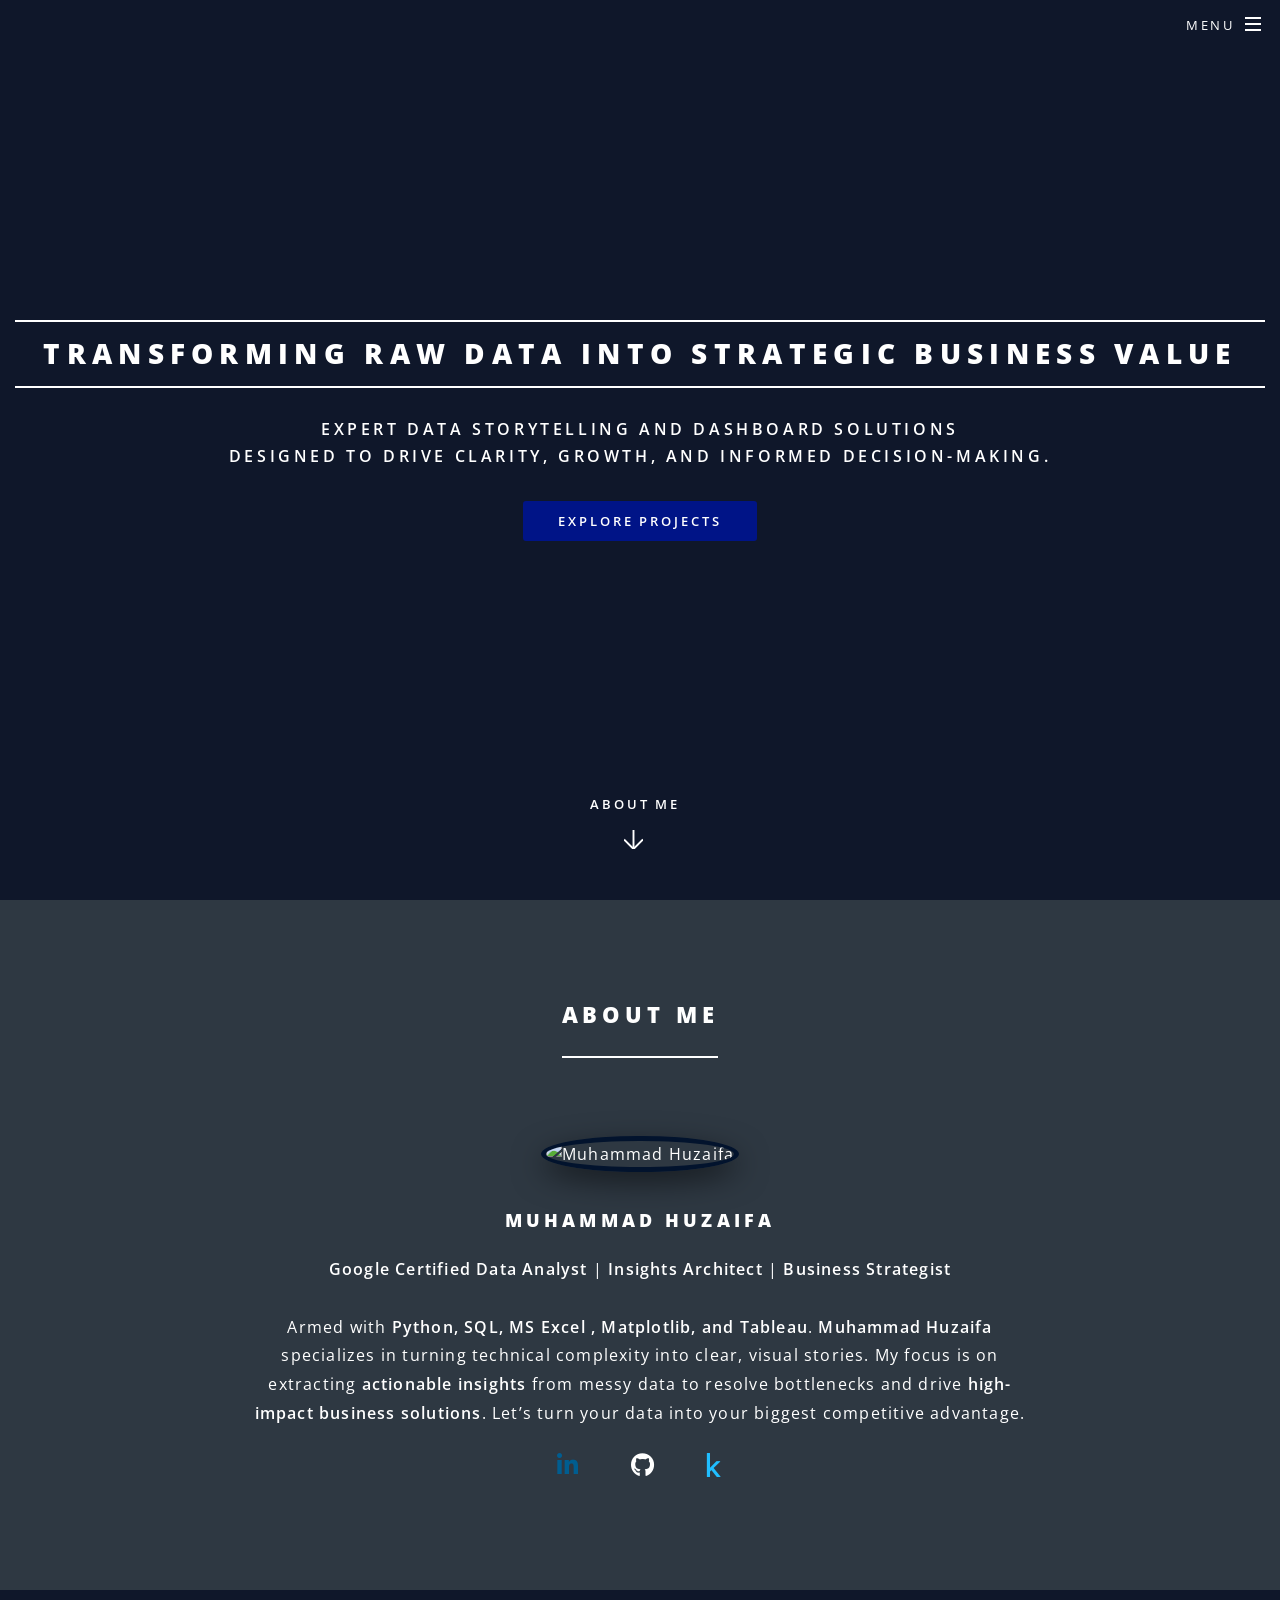
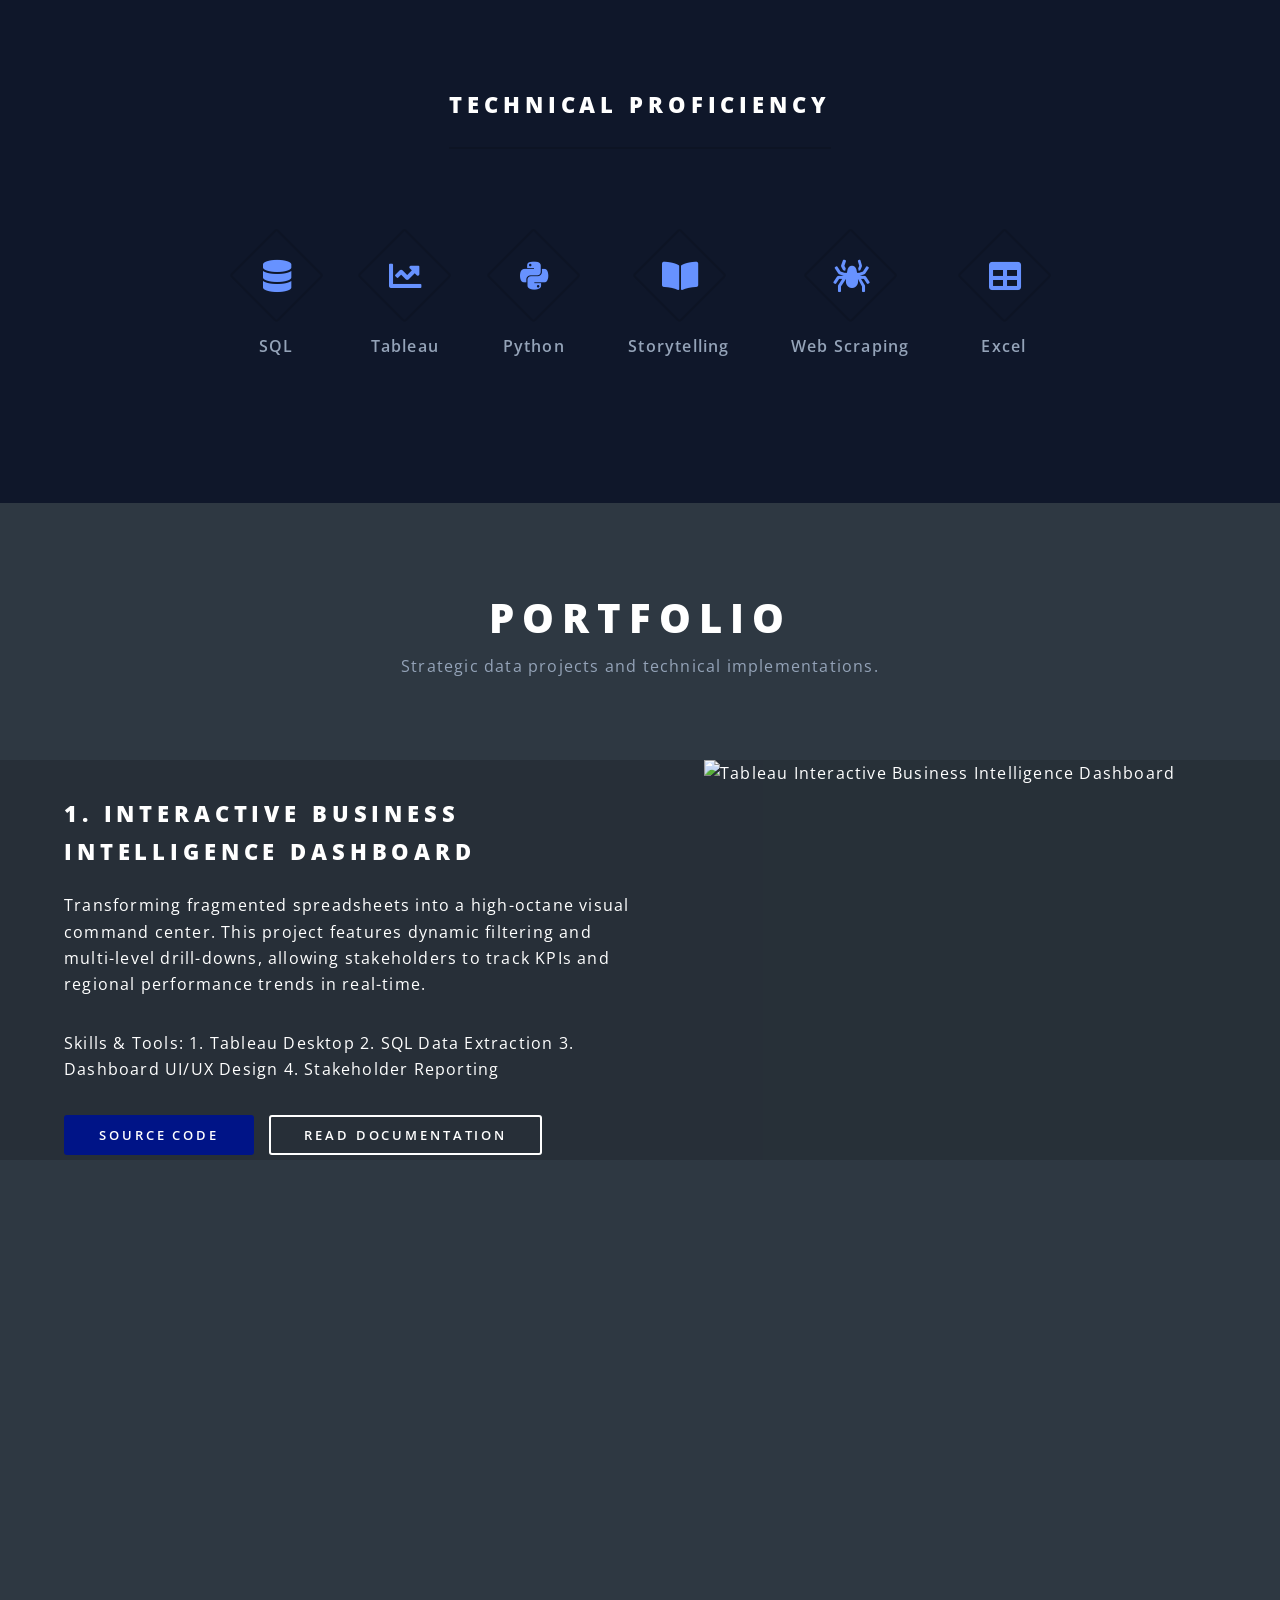
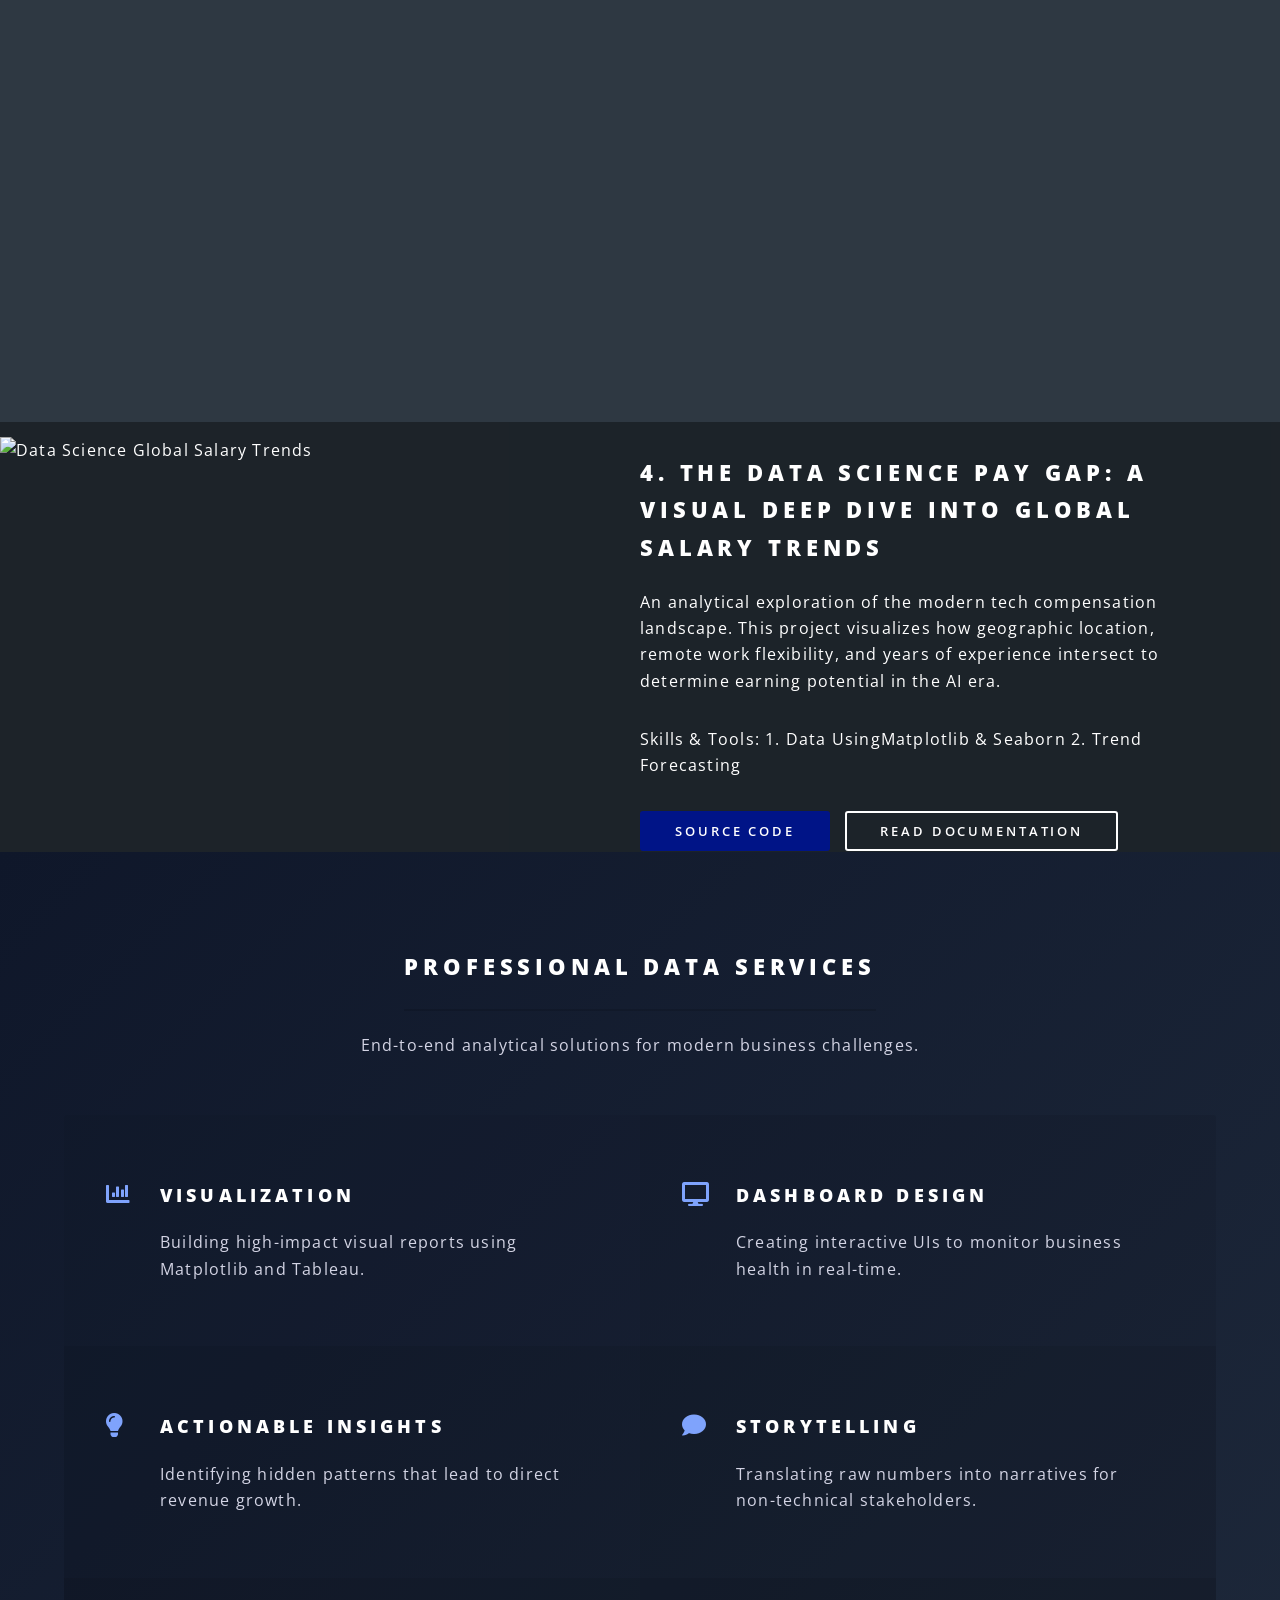
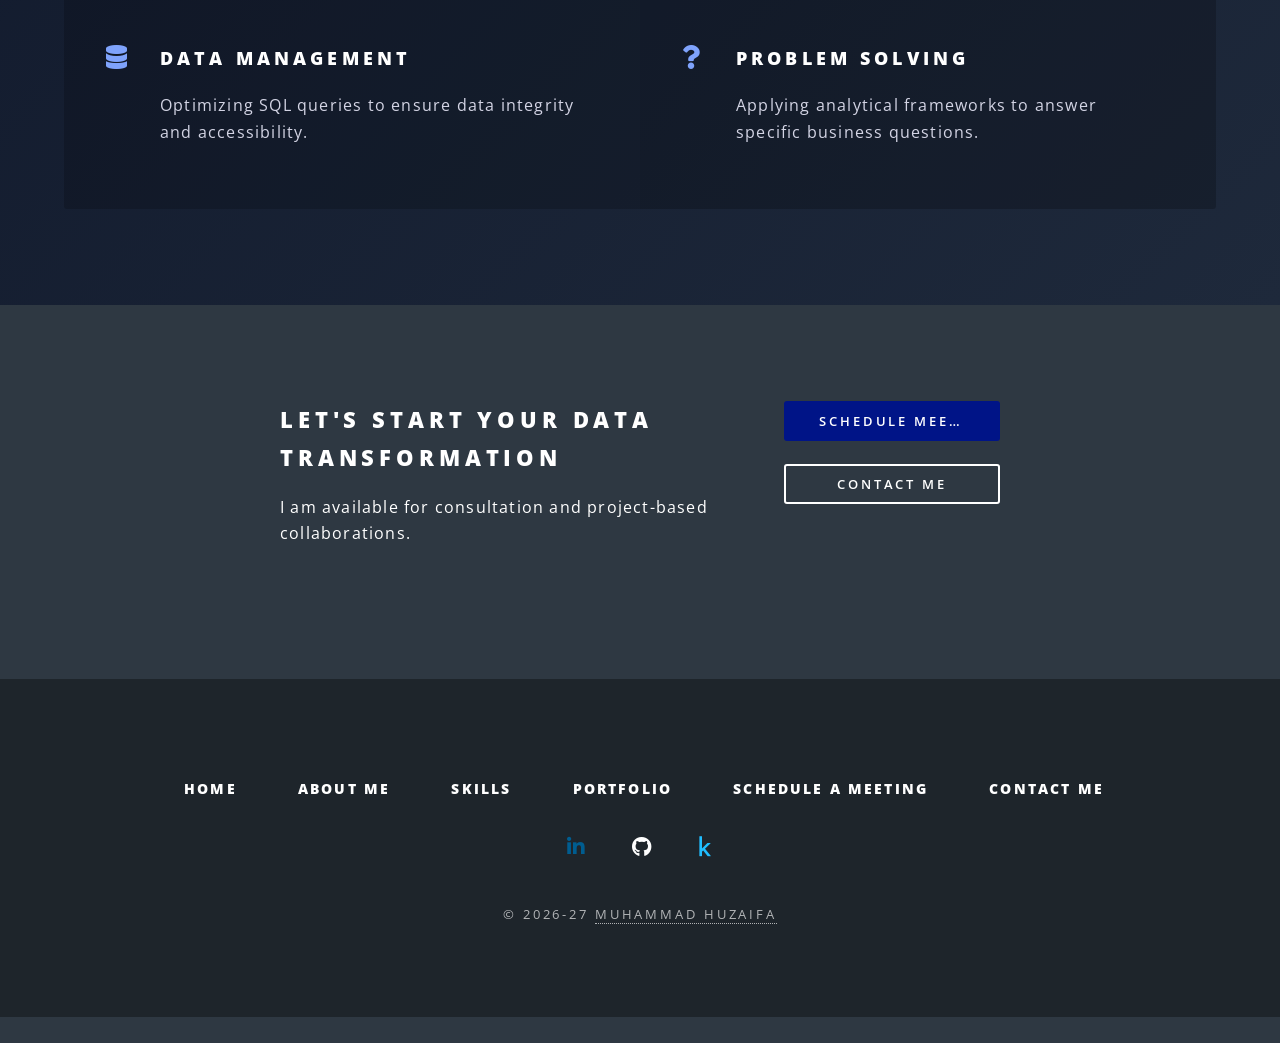
==== commit f202e194: "Update index.html" ====
--- a/index.html
+++ b/index.html
@@ -1,381 +1,382 @@
 <!DOCTYPE HTML>
 <html lang="en">
-    <head>
-        <title>Muhammad Huzaifa | Experienced Data Analyst</title>
-        <meta charset="utf-8" />
-        <meta name="viewport" content="width=device-width, initial-scale=1, user-scalable=no" />
-        
-        <meta name="description" content="Portfolio of Muhammad Huzaifa, a Google Certified Data Analyst specializing in Python, SQL, Tableau, and data-driven business strategy." />
-
-        <link rel="preconnect" href="https://images.unsplash.com" />
-        <link rel="preconnect" href="https://fonts.googleapis.com" />
-        <link rel="preconnect" href="https://fonts.gstatic.com" crossorigin />
-        <link rel="preconnect" href="https://raw.githubusercontent.com" />
-
-        <link rel="preload" as="image" href="https://images.unsplash.com/photo-1621629057099-c7cf1fb8ca1e?q=80&w=870&auto=format&fit=crop&ixlib=rb-4.1.0&ixid=M3wxMjA3fDB8MHxwaG90by1wYWdlfHx8fGVufDB8fHx8fA%3D%3D" media="(min-width: 1281px)" />
-
-        <link rel="preload" href="https://fonts.googleapis.com/css?family=Open+Sans:400,400italic,600,600italic,800,800italic&display=swap" as="style" onload="this.onload=null;this.rel='stylesheet'">
-        <noscript><link rel="stylesheet" href="https://fonts.googleapis.com/css?family=Open+Sans:400,400italic,600,600italic,800,800italic&display=swap"></noscript>
-
-        <link rel="stylesheet" href="assets/css/main.css" />
-        <noscript><link rel="stylesheet" href="assets/css/noscript.css" /></noscript>
-        
-        <style>
-            /* Technical Proficiency - Dark Blue Background */
-            #one {
-                background-color: #0f172a !important; 
-            }
-
-            /* Portfolio Section with Background Image */
-            #two {
-                background-image: linear-gradient(rgba(17, 24, 39, 0.8), rgba(17, 24, 39, 0.8)), url('https://images.unsplash.com/photo-1551288049-bbbda540d3b9?q=80&w=2070&auto=format&fit=crop');
-                background-size: cover;
-                background-position: center;
-                background-attachment: fixed;
-            }
-
-            .portfolio-header {
-                background-color: transparent;
-                text-align: center;
-                padding: 5rem 0 3rem 0;
-            }
-
-            /* About Me Heading and Profile Styling */
-            .profile-container h2 {
-                margin-bottom: 1.5rem;
-                letter-spacing: 0.1em;
-            }
-
-            .profile-img {
-                width: 220px;
-                height: 220px;
-                border-radius: 50%;
-                object-fit: cover;
-                border: 5px solid #02132d;
-                margin-bottom: 2rem;
-                box-shadow: 0 10px 30px rgba(0,0,0,0.5);
-            }
-
-            /* Custom spacing for Skills text */
-            .icons.major li p {
-                margin-top: 1.5rem !important;
-                margin-bottom: 2rem !important;
-                font-weight: 600;
-                color: #94a3b8;
-            }
-
-            /* Professional Data Services - Gradient Dark Blue */
-            #three.style3 {
-                background: linear-gradient(135deg, #0f172a 0%, #1e293b 100%) !important;
-            }
-
-            .project-actions {
-                margin-top: 1.5rem;
-                display: flex;
-                gap: 15px;
-            }
-
-            /* Social Branding Colors */
-            .icon.fa-linkedin-in, .icon.fa-linkedin { color: #005d90 !important; }
-            .icon.fa-github { color: #ffffff !important; }
-            .icon.fa-kaggle { color: #20beff !important; }
-
-            .about-socials {
-                margin-top: 1.5rem;
-                font-size: 1.5rem;
-            }
-            .about-socials li {
-                display: inline-block;
-                margin: 0 10px;
-            }
-
-            /* --- UPDATED BANNER LOGIC --- */
-            /* Default for Mobile/Tablet: No Background Image, just solid color */
-            #banner {
-                background-color: #0f172a; 
-                background-image: none;
-            }
-
-            /* Desktop Only: Show the Image (Screens wider than 1280px) */
-            @media screen and (min-width: 1281px) {
-                #banner {
-                    background-image: linear-gradient(rgba(15, 23, 42, 0.7), rgba(15, 23, 42, 0.7)), url('https://images.unsplash.com/photo-1621629057099-c7cf1fb8ca1e?q=80&w=870&auto=format&fit=crop&ixlib=rb-4.1.0&ixid=M3wxMjA3fDB8MHxwaG90by1wYWdlfHx8fGVufDB8fHx8fA%3D%3D');
-                    background-size: cover;
-                    background-position: center;
-                    background-attachment: fixed;
-                }
-            }
-            /* ---------------------------- */
-
-            /* Contact Section Banner Background */
-            #cta {
-                background-image: linear-gradient(rgba(15, 23, 42, 0.85), rgba(15, 23, 42, 0.85)), url('https://images.unsplash.com/photo-1460925895917-afdab827c52f?q=80&w=2015&auto=format&fit=crop');
-                background-size: cover;
-                background-position: center;
-                background-attachment: fixed;
-                padding: 6rem 0;
-            }
-
-            /* Enhanced Footer Menu Interaction */
-            footer .links {
-                list-style: none;
-                padding: 0;
-                margin-bottom: 2rem;
-            }
-            footer .links li {
-                display: inline-block;
-                margin: 0 1.5rem;
-            }
-            footer .links li a {
-                border-bottom: none;
-                font-size: 0.9rem;
-                font-weight: 800;
-                text-transform: uppercase;
-                letter-spacing: 0.15em;
-                color: #ffffff;
-                transition: all 0.3s ease;
-            }
-            footer .links li a:hover {
-                color: #20beff;
-                text-shadow: 0 0 10px rgba(32, 190, 255, 0.5);
-                transform: scale(1.1);
-            }
-
-            /* Button Animations */
-            .button {
-                transition: transform 0.2s ease, box-shadow 0.3s ease !important;
-            }
-            .button:hover {
-                transform: translateY(-3px) !important;
-                box-shadow: 0 5px 15px rgba(0,0,0,0.3) !important;
-            }
-
-            /* Animations */
-            .reveal {
-                opacity: 0;
-                transform: translateY(30px);
-                transition: all 0.8s ease-out;
-            }
-            .reveal.active {
-                opacity: 1;
-                transform: translateY(0);
-            }
-        </style>
-    </head>
-    <body class="landing is-preload">
-
-        <div id="page-wrapper">
-
-            <header id="header" class="alt">
-                <h1><a href="index.html">Huzaifa The Analyst</a></h1>
-                <nav id="nav">
-                    <ul>
-                        <li class="special">
-                            <a href="#menu" class="menuToggle"><span>Menu</span></a>
-                            <div id="menu">
-                                <ul>
-                                    <li><a href="index.html">Home</a></li>
-                                    <li><a href="#about">About Me</a></li>
-                                    <li><a href="#one">Skills</a></li>
-                                    <li><a href="#two">Portfolio</a></li>
-                                    <li><a href="meeting.html">Schedule Meeting</a></li>
-                                    <li><a href="#cta">Contact Me</a></li>
-                                </ul>
-                            </div>
-                        </li>
-                    </ul>
-                </nav>
-            </header>
-
-            <section id="banner">
-                <div class="inner">
-                    <h2>Transforming Raw Data into Strategic Business Value</h2>
-                    <p><b>Expert data storytelling and dashboard solutions <br /> 
-                    designed to drive clarity, growth, and informed decision-making.</b></p>
-                    <ul class="actions special">
-                        <li><a href="#two" class="button primary">Explore Projects</a></li>
-                    </ul>
-                </div>
-                <a href="#about" class="more scrolly"><b>About Me</b></a>
-            </section>
-
-            <section id="about" class="wrapper style2 special">
-                <div class="inner">
-                    <header class="major">
-                        <h2>About Me</h2>
-                    </header>
-                    <div class="profile-container">
-                        <img src="https://github.com/MuhammadHuzaifaGohar/huzaifatheanalyst/blob/main/images/profile.png?raw=true" alt="Muhammad Huzaifa" class="profile-img" width="220" height="220" loading="lazy" decoding="async" />
-                        <h3>Muhammad Huzaifa</h3>
-                        <p style="max-width: 800px; margin: 0 auto; line-height: 1.8;">
-                            <strong>Google Certified Data Analyst</strong> | <strong>Insights Architect</strong> | <strong>Business Strategist</strong>
-                        <br /><br />
-                        Armed with <strong>Python, SQL, MS Excel , Matplotlib, and Tableau</strong>. <strong>Muhammad Huzaifa</strong> specializes in turning technical complexity into clear, visual stories. My focus is on extracting <strong>actionable insights</strong> from messy data to resolve bottlenecks and drive <strong>high-impact business solutions</strong>. Let’s turn your data into your biggest competitive advantage.
-                        </p>
-                        <ul class="icons about-socials">
-                            <li><a href="https://www.linkedin.com/in/muhammad-huzaifa-gohar/" class="icon brands fa-linkedin-in" target="_blank" rel="noopener noreferrer"><span class="label">LinkedIn</span></a></li>
-                            <li><a href="https://github.com/MuhammadHuzaifaGohar" class="icon brands fa-github" target="_blank" rel="noopener noreferrer"><span class="label">Github</span></a></li>
-                            <li><a href="https://www.kaggle.com/muhammadhuzaifagohar/code" class="icon brands fa-kaggle" target="_blank" rel="noopener noreferrer"><span class="label">Kaggle</span></a></li>
-                        </ul>
-                    </div>
-                </div>
-            </section>
-
-            <section id="one" class="wrapper style1 special">
-                <div class="inner">
-                    <header class="major">
-                        <h2>Technical Proficiency</h2>
-                    </header>
-                    <ul class="icons major">
-                        <li><span class="icon solid fa-database major style1"><span class="label">SQL</span></span><p>SQL</p></li>
-                        <li><span class="icon solid fa-chart-line major style2"><span class="label">Tableau</span></span><p>Tableau</p></li>
-                        <li><span class="icon brands fa-python major style3"><span class="label">Python</span></span><p>Python</p></li>
-                        <li><span class="icon solid fa-book-open major style1"><span class="label">Storytelling</span></span><p>Storytelling</p></li>
-                        <li><span class="icon solid fa-spider major style3"><span class="label">Web Scraping</span></span><p>Web Scraping</p></li>
-                        <li><span class="icon solid fa-table major style1"><span class="label">Excel</span></span><p>Excel</p></li>
-                    </ul>
-                </div>
-            </section>
-
-            <section id="two" class="wrapper alt style2">
-                <div class="portfolio-header">
-                    <h2 style="font-size: 2.5rem; letter-spacing: 0.2em; margin-bottom: 0;">PORTFOLIO</h2>
-                    <p style="color: #94a3b8;">Strategic data projects and technical implementations.</p>
-                </div>
-
-                <section class="spotlight reveal">
-                    <div class="image"><img src="https://github.com/MuhammadHuzaifaGohar/huzaifatheanalyst/blob/main/images/Tableau.png?raw=true" alt="Tableau Interactive Business Intelligence Dashboard" width="800" height="600" loading="lazy" decoding="async" /></div><div class="content">
-                        <h2>1. Interactive Business Intelligence Dashboard</h2>
-             <p>Transforming fragmented spreadsheets into a high-octane visual command center. This project features dynamic filtering and multi-level drill-downs, allowing stakeholders to track KPIs and regional performance trends in real-time.</p>
-               <p>Skills & Tools: 1. Tableau Desktop 2. SQL Data Extraction 3. Dashboard UI/UX Design 4. Stakeholder Reporting</p>
-                        <div class="project-actions">
-                            <a href="#" class="button small primary">Source Code</a>
-                            <a href="#" class="button small">Read Documentation</a>
-                        </div>
-                    </div>
-                </section>
-                <section class="spotlight reveal">
-                    <div class="image"><img src="https://github.com/MuhammadHuzaifaGohar/huzaifatheanalyst/blob/main/images/DS-ANALYSIS.png?raw=true" alt="Python Scripting Multivariate Correlation Analysis" width="800" height="600" loading="lazy" decoding="async" /></div><div class="content">
-                       <h2>2. Uncovering Hidden Patterns: Multivariate Correlation Analysis in Python</h2>
-                       <p>A deep-dive exploratory data analysis (EDA) that identifies the "why" behind the numbers. By mapping complex relationships through advanced statistical plotting, this project uncovers the critical variables that drive predictive model accuracy.</p>
-                       <p>Skills & Tools: 1. Python (Pandas/NumPy) 2. Correlation Mapping (Matplotlib & Seaborn) 3. Statistical Hypothesis Testing </p>
-                           <div class="project-actions">
-                            <a href="#" class="button small primary">Source Code</a>
-                            <a href="#" class="button small">Read Documentation</a>
-                        </div>
-                    </div>
-                </section>
-                <section class="spotlight reveal">
-                    <div class="image"><img src="https://github.com/MuhammadHuzaifaGohar/huzaifatheanalyst/blob/main/images/DS-Salary.png?raw=true" alt="Data Science Global Salary Trends" width="800" height="600" loading="lazy" decoding="async" /></div><div class="content">
-                        <h2>3. The Data Science Pay Gap: A Visual Deep Dive into Global Salary Trends</h2>
-                       <p>An analytical exploration of the modern tech compensation landscape. This project visualizes how geographic location, remote work flexibility, and years of experience intersect to determine earning potential in the AI era.</p>
-                       <p>Skills & Tools: 1. Data UsingMatplotlib & Seaborn 2. Trend Forecasting</p>
-                        <div class="project-actions">
-                            <a href="https://www.kaggle.com/code/muhammadhuzaifagohar/global-data-science-salary-trends-2020-2024" class="button small primary" target="_blank" rel="noopener noreferrer">Source Code</a>
-                            <a href="#" class="button small">Read Documentation</a>
-                        </div>
-                    </div>
-                </section>
-                 <section class="spotlight reveal">
-                    <div class="image"><img src="https://images.unsplash.com/photo-1551288049-bebda4e38f71?auto=format&fit=crop&q=80&w=2070" alt="Data Science Global Salary Trends" width="800" height="600" loading="lazy" decoding="async" /></div><div class="content">
-                        <h2>4. The Data Science Pay Gap: A Visual Deep Dive into Global Salary Trends</h2>
-                       <p>An analytical exploration of the modern tech compensation landscape. This project visualizes how geographic location, remote work flexibility, and years of experience intersect to determine earning potential in the AI era.</p>
-                       <p>Skills & Tools: 1. Data UsingMatplotlib & Seaborn 2. Trend Forecasting</p>
-                        <div class="project-actions">
-                            <a href="#" class="button small primary">Source Code</a>
-                            <a href="#" class="button small">Read Documentation</a>
-                        </div>
-                    </div>
-                </section>
-            </section>
-
-            <section id="three" class="wrapper style3 special">
-                <div class="inner">
-                    <header class="major">
-                        <h2>Professional Data Services</h2>
-                        <p>End-to-end analytical solutions for modern business challenges.</p>
-                    </header>
-                    <ul class="features">
-                        <li class="icon solid fa-chart-bar"><h3>Visualization</h3><p>Building high-impact visual reports using Matplotlib and Tableau.</p></li>
-                        <li class="icon solid fa-desktop"><h3>Dashboard Design</h3><p>Creating interactive UIs to monitor business health in real-time.</p></li>
-                        <li class="icon solid fa-lightbulb"><h3>Actionable Insights</h3><p>Identifying hidden patterns that lead to direct revenue growth.</p></li>
-                        <li class="icon solid fa-comment"><h3>Storytelling</h3><p>Translating raw numbers into narratives for non-technical stakeholders.</p></li>
-                        <li class="icon solid fa-database"><h3>Data Management</h3><p>Optimizing SQL queries to ensure data integrity and accessibility.</p></li>
-                        <li class="icon solid fa-question"><h3>Problem Solving</h3><p>Applying analytical frameworks to answer specific business questions.</p></li>
-                    </ul>
-                </div>
-            </section>
-
-            <section id="cta" class="wrapper style4">
-                <div class="inner">
-                    <header>
-                        <h2>Let's start your data transformation</h2>
-                        <p>I am available for consultation and project-based collaborations.</p>
-                    </header>
-                    <ul class="actions stacked">
-                        <li><a href="meeting.html" class="button fit primary">Schedule Meeting</a></li>
-                        <li><a href="mailto:huzaifagohar921@gmail.com" class="button fit">Contact Me</a></li>
-                    </ul>
-                </div>
-            </section>
-
-            <footer id="footer">
-                <ul class="links">
-                    <li><a href="index.html">Home</a></li>
-                    <li><a href="#about">About Me</a></li>
-                    <li><a href="#one">Skills</a></li>
-                    <li><a href="#two">Portfolio</a></li>
-                    <li><a href="meeting.html">Schedule a Meeting</a></li>
-                    <li><a href="#cta">Contact Me</a></li>
-                </ul>
-                <ul class="icons about-socials">
-                            <li><a href="https://www.linkedin.com/in/muhammad-huzaifa-gohar/" class="icon brands fa-linkedin-in" target="_blank" rel="noopener noreferrer"><span class="label">LinkedIn</span></a></li>
-                            <li><a href="https://github.com/MuhammadHuzaifaGohar" class="icon brands fa-github" target="_blank" rel="noopener noreferrer"><span class="label">Github</span></a></li>
-                            <li><a href="https://www.kaggle.com/muhammadhuzaifagohar/code" class="icon brands fa-kaggle" target="_blank" rel="noopener noreferrer"><span class="label">Kaggle</span></a></li>
-                        </ul>
-                <ul class="copyright">
-                    <li>&copy; 2026-27 <a href="#"> Muhammad Huzaifa</a></li>
-                </ul>
-            </footer>
-
-        </div>
-
-        <script src="assets/js/jquery.min.js" defer></script>
-        <script src="assets/js/jquery.scrollex.min.js" defer></script>
-        <script src="assets/js/jquery.scrolly.min.js" defer></script>
-        <script src="assets/js/browser.min.js" defer></script>
-        <script src="assets/js/breakpoints.min.js" defer></script>
-        <script src="assets/js/util.js" defer></script>
-        <script src="assets/js/main.js" defer></script>
-
-        <script>
-            document.addEventListener('DOMContentLoaded', function() {
-                // Smooth Reveal
-                const observerOptions = { threshold: 0.15 };
-                const observer = new IntersectionObserver((entries) => {
-                    entries.forEach(entry => {
-                        if (entry.isIntersecting) {
-                            entry.target.classList.add('active');
-                            // Disconnect once revealed for performance
-                            observer.unobserve(entry.target);
-                        }
-                    });
-                }, observerOptions);
-
-                document.querySelectorAll('.reveal').forEach(el => observer.observe(el));
-
-                // Button interaction feedback
-                document.querySelectorAll('.button').forEach(button => {
-                    button.addEventListener('mousedown', () => {
-                        button.style.transform = 'scale(0.95)';
-                    });
-                    button.addEventListener('mouseup', () => {
-                        button.style.transform = 'translateY(-3px)';
-                    });
-                });
-            });
-        </script>
-        <script>
+    <head>
+        <title>Muhammad Huzaifa | Experienced Data Analyst</title>
+        <meta charset="utf-8" />
+        <meta name="viewport" content="width=device-width, initial-scale=1, user-scalable=no" />
+        
+        <meta name="description" content="Portfolio of Muhammad Huzaifa, a Google Certified Data Analyst specializing in Python, SQL, Tableau, and data-driven business strategy." />
+
+        <link rel="preconnect" href="https://images.unsplash.com" />
+        <link rel="preconnect" href="https://fonts.googleapis.com" />
+        <link rel="preconnect" href="https://fonts.gstatic.com" crossorigin />
+        <link rel="preconnect" href="https://raw.githubusercontent.com" />
+
+        <link rel="preload" as="image" href="https://images.unsplash.com/photo-1621629057099-c7cf1fb8ca1e?q=80&w=870&auto=format&fit=crop&ixlib=rb-4.1.0&ixid=M3wxMjA3fDB8MHxwaG90by1wYWdlfHx8fGVufDB8fHx8fA%3D%3D" media="(min-width: 1281px)" />
+
+        <link rel="preload" href="https://fonts.googleapis.com/css?family=Open+Sans:400,400italic,600,600italic,800,800italic&display=swap" as="style" onload="this.onload=null;this.rel='stylesheet'">
+        <noscript><link rel="stylesheet" href="https://fonts.googleapis.com/css?family=Open+Sans:400,400italic,600,600italic,800,800italic&display=swap"></noscript>
+
+        <link rel="stylesheet" href="assets/css/main.css" />
+        <noscript><link rel="stylesheet" href="assets/css/noscript.css" /></noscript>
+        
+        <style>
+            /* Technical Proficiency - Dark Blue Background */
+            #one {
+                background-color: #0f172a !important; 
+            }
+
+            /* Portfolio Section with Background Image */
+            #two {
+                background-image: linear-gradient(rgba(17, 24, 39, 0.8), rgba(17, 24, 39, 0.8)), url('https://images.unsplash.com/photo-1551288049-bbbda540d3b9?q=80&w=2070&auto=format&fit=crop');
+                background-size: cover;
+                background-position: center;
+                background-attachment: fixed;
+            }
+
+            .portfolio-header {
+                background-color: transparent;
+                text-align: center;
+                padding: 5rem 0 3rem 0;
+            }
+
+            /* About Me Heading and Profile Styling */
+            .profile-container h2 {
+                margin-bottom: 1.5rem;
+                letter-spacing: 0.1em;
+            }
+
+            .profile-img {
+                width: 220px;
+                height: 220px;
+                border-radius: 50%;
+                object-fit: cover;
+                border: 5px solid #02132d;
+                margin-bottom: 2rem;
+                box-shadow: 0 10px 30px rgba(0,0,0,0.5);
+            }
+
+            /* Custom spacing for Skills text */
+            .icons.major li p {
+                margin-top: 1.5rem !important;
+                margin-bottom: 2rem !important;
+                font-weight: 600;
+                color: #94a3b8;
+            }
+
+            /* Professional Data Services - Gradient Dark Blue */
+            #three.style3 {
+                background: linear-gradient(135deg, #0f172a 0%, #1e293b 100%) !important;
+            }
+
+            .project-actions {
+                margin-top: 1.5rem;
+                display: flex;
+                gap: 15px;
+            }
+
+            /* Social Branding Colors */
+            .icon.fa-linkedin-in, .icon.fa-linkedin { color: #005d90 !important; }
+            .icon.fa-github { color: #ffffff !important; }
+            .icon.fa-kaggle { color: #20beff !important; }
+
+            .about-socials {
+                margin-top: 1.5rem;
+                font-size: 1.5rem;
+            }
+            .about-socials li {
+                display: inline-block;
+                margin: 0 10px;
+            }
+
+            /* --- UPDATED BANNER LOGIC --- */
+            /* Default for Mobile/Tablet: No Background Image, just solid color */
+            #banner {
+                background-color: #0f172a; 
+                background-image: none;
+            }
+
+            /* Desktop Only: Show the Image (Screens wider than 1280px) */
+            @media screen and (min-width: 1281px) {
+                #banner {
+                    background-image: linear-gradient(rgba(15, 23, 42, 0.7), rgba(15, 23, 42, 0.7)), url('https://images.unsplash.com/photo-1621629057099-c7cf1fb8ca1e?q=80&w=870&auto=format&fit=crop&ixlib=rb-4.1.0&ixid=M3wxMjA3fDB8MHxwaG90by1wYWdlfHx8fGVufDB8fHx8fA%3D%3D');
+                    background-size: cover;
+                    background-position: center;
+                    background-attachment: fixed;
+                }
+            }
+            /* ---------------------------- */
+
+            /* Contact Section Banner Background */
+            #cta {
+                background-image: linear-gradient(rgba(15, 23, 42, 0.85), rgba(15, 23, 42, 0.85)), url('https://images.unsplash.com/photo-1460925895917-afdab827c52f?q=80&w=2015&auto=format&fit=crop');
+                background-size: cover;
+                background-position: center;
+                background-attachment: fixed;
+                padding: 6rem 0;
+            }
+
+            /* Enhanced Footer Menu Interaction */
+            footer .links {
+                list-style: none;
+                padding: 0;
+                margin-bottom: 2rem;
+            }
+            footer .links li {
+                display: inline-block;
+                margin: 0 1.5rem;
+            }
+            footer .links li a {
+                border-bottom: none;
+                font-size: 0.9rem;
+                font-weight: 800;
+                text-transform: uppercase;
+                letter-spacing: 0.15em;
+                color: #ffffff;
+                transition: all 0.3s ease;
+            }
+            footer .links li a:hover {
+                color: #20beff;
+                text-shadow: 0 0 10px rgba(32, 190, 255, 0.5);
+                transform: scale(1.1);
+            }
+
+            /* Button Animations */
+            .button {
+                transition: transform 0.2s ease, box-shadow 0.3s ease !important;
+            }
+            .button:hover {
+                transform: translateY(-3px) !important;
+                box-shadow: 0 5px 15px rgba(0,0,0,0.3) !important;
+            }
+
+            /* Animations */
+            .reveal {
+                opacity: 0;
+                transform: translateY(30px);
+                transition: all 0.8s ease-out;
+            }
+            .reveal.active {
+                opacity: 1;
+                transform: translateY(0);
+            }
+        </style>
+    </head>
+    <body class="landing is-preload">
+
+        <div id="page-wrapper">
+
+            <header id="header" class="alt">
+                <h1><a href="index.html">Huzaifa The Analyst</a></h1>
+                <nav id="nav">
+                    <ul>
+                        <li class="special">
+                            <a href="#menu" class="menuToggle"><span>Menu</span></a>
+                            <div id="menu">
+                                <ul>
+                                    <li><a href="index.html">Home</a></li>
+                                    <li><a href="#about">About Me</a></li>
+                                    <li><a href="#one">Skills</a></li>
+                                    <li><a href="#two">Portfolio</a></li>
+                                    <li><a href="meeting.html">Schedule Meeting</a></li>
+                                    <li><a href="#cta">Contact Me</a></li>
+                                </ul>
+                            </div>
+                        </li>
+                    </ul>
+                </nav>
+            </header>
+
+            <section id="banner">
+                <div class="inner">
+                    <h2>Transforming Raw Data into Strategic Business Value</h2>
+                    <p><b>Expert data storytelling and dashboard solutions <br /> 
+                    designed to drive clarity, growth, and informed decision-making.</b></p>
+                    <ul class="actions special">
+                        <li><a href="#two" class="button primary">Explore Projects</a></li>
+                    </ul>
+                </div>
+                <a href="#about" class="more scrolly"><b>About Me</b></a>
+            </section>
+
+            <section id="about" class="wrapper style2 special">
+                <div class="inner">
+                    <header class="major">
+                        <h2>About Me</h2>
+                    </header>
+                    <div class="profile-container">
+                        <img src="https://github.com/MuhammadHuzaifaGohar/huzaifatheanalyst/blob/main/images/profile.png?raw=true" alt="Muhammad Huzaifa" class="profile-img" width="220" height="220" loading="lazy" decoding="async" />
+                        <h3>Muhammad Huzaifa</h3>
+                        <p style="max-width: 800px; margin: 0 auto; line-height: 1.8;">
+                            <strong>Google Certified Data Analyst</strong> | <strong>Insights Architect</strong> | <strong>Business Strategist</strong>
+                        <br /><br />
+                        Armed with <strong>Python, SQL, MS Excel , Matplotlib, and Tableau</strong>. <strong>Muhammad Huzaifa</strong> specializes in turning technical complexity into clear, visual stories. My focus is on extracting <strong>actionable insights</strong> from messy data to resolve bottlenecks and drive <strong>high-impact business solutions</strong>. Let’s turn your data into your biggest competitive advantage.
+                        </p>
+                        <ul class="icons about-socials">
+                            <li><a href="https://www.linkedin.com/in/muhammad-huzaifa-gohar/" class="icon brands fa-linkedin-in" target="_blank" rel="noopener noreferrer"><span class="label">LinkedIn</span></a></li>
+                            <li><a href="https://github.com/MuhammadHuzaifaGohar" class="icon brands fa-github" target="_blank" rel="noopener noreferrer"><span class="label">Github</span></a></li>
+                            <li><a href="https://www.kaggle.com/muhammadhuzaifagohar/code" class="icon brands fa-kaggle" target="_blank" rel="noopener noreferrer"><span class="label">Kaggle</span></a></li>
+                        </ul>
+                    </div>
+                </div>
+            </section>
+
+            <section id="one" class="wrapper style1 special">
+                <div class="inner">
+                    <header class="major">
+                        <h2>Technical Proficiency</h2>
+                    </header>
+                    <ul class="icons major">
+                        <li><span class="icon solid fa-database major style1"><span class="label">SQL</span></span><p>SQL</p></li>
+                        <li><span class="icon solid fa-chart-line major style2"><span class="label">Tableau</span></span><p>Tableau</p></li>
+                        <li><span class="icon brands fa-python major style3"><span class="label">Python</span></span><p>Python</p></li>
+                        <li><span class="icon solid fa-book-open major style1"><span class="label">Storytelling</span></span><p>Storytelling</p></li>
+                        <li><span class="icon solid fa-spider major style3"><span class="label">Web Scraping</span></span><p>Web Scraping</p></li>
+                        <li><span class="icon solid fa-table major style1"><span class="label">Excel</span></span><p>Excel</p></li>
+                    </ul>
+                </div>
+            </section>
+
+            <section id="two" class="wrapper alt style2">
+                <div class="portfolio-header">
+                    <h2 style="font-size: 2.5rem; letter-spacing: 0.2em; margin-bottom: 0;">PORTFOLIO</h2>
+                    <p style="color: #94a3b8;">Strategic data projects and technical implementations.</p>
+                </div>
+
+                <section class="spotlight reveal">
+                    <div class="image"><img src="https://github.com/MuhammadHuzaifaGohar/huzaifatheanalyst/blob/main/images/Tableau.png?raw=true" alt="Tableau Interactive Business Intelligence Dashboard" width="800" height="600" loading="lazy" decoding="async" /></div><div class="content">
+                        <h2>1. Interactive Business Intelligence Dashboard</h2>
+             <p>Transforming fragmented spreadsheets into a high-octane visual command center. This project features dynamic filtering and multi-level drill-downs, allowing stakeholders to track KPIs and regional performance trends in real-time.</p>
+               <p>Skills & Tools: 1. Tableau Desktop 2. SQL Data Extraction 3. Dashboard UI/UX Design 4. Stakeholder Reporting</p>
+                        <div class="project-actions">
+                            <a href="#" class="button small primary">Source Code</a>
+                            <a href="#" class="button small">Read Documentation</a>
+                        </div>
+                    </div>
+                </section>
+                <section class="spotlight reveal">
+                    <div class="image"><img src="https://github.com/MuhammadHuzaifaGohar/huzaifatheanalyst/blob/main/images/DS-ANALYSIS.png?raw=true" alt="Python Scripting Multivariate Correlation Analysis" width="800" height="600" loading="lazy" decoding="async" /></div><div class="content">
+                       <h2>2. Uncovering Hidden Patterns: Multivariate Correlation Analysis in Python</h2>
+                       <p>A deep-dive exploratory data analysis (EDA) that identifies the "why" behind the numbers. By mapping complex relationships through advanced statistical plotting, this project uncovers the critical variables that drive predictive model accuracy.</p>
+                       <p>Skills & Tools: 1. Python (Pandas/NumPy) 2. Correlation Mapping (Matplotlib & Seaborn) 3. Statistical Hypothesis Testing </p>
+                           <div class="project-actions">
+                            <a href="#" class="button small primary">Source Code</a>
+                            <a href="#" class="button small">Read Documentation</a>
+                        </div>
+                    </div>
+                </section>
+                <section class="spotlight reveal">
+                    <div class="image"><img src="https://github.com/MuhammadHuzaifaGohar/huzaifatheanalyst/blob/main/images/DS-Salary.png?raw=true" alt="Data Science Global Salary Trends" width="800" height="600" loading="lazy" decoding="async" /></div><div class="content">
+                        <h2>3. The Data Science Pay Gap: A Visual Deep Dive into Global Salary Trends</h2>
+                       <p>An analytical exploration of the modern tech compensation landscape. This project visualizes how geographic location, remote work flexibility, and years of experience intersect to determine earning potential in the AI era.</p>
+                       <p>Skills & Tools: 1. Data UsingMatplotlib & Seaborn 2. Trend Forecasting</p>
+                        <div class="project-actions">
+                            <a href="https://www.kaggle.com/code/muhammadhuzaifagohar/global-data-science-salary-trends-2020-2024" class="button small primary" target="_blank" rel="noopener noreferrer">Source Code</a>
+                            <a href="#" class="button small">Read Documentation</a>
+                        </div>
+                    </div>
+                </section>
+                 <section class="spotlight reveal">
+                    <div class="image"><img src="https://images.unsplash.com/photo-1551288049-bebda4e38f71?auto=format&fit=crop&q=80&w=2070" alt="Data Science Global Salary Trends" width="800" height="600" loading="lazy" decoding="async" /></div><div class="content">
+                        <h2>4. The Data Science Pay Gap: A Visual Deep Dive into Global Salary Trends</h2>
+                       <p>An analytical exploration of the modern tech compensation landscape. This project visualizes how geographic location, remote work flexibility, and years of experience intersect to determine earning potential in the AI era.</p>
+                       <p>Skills & Tools: 1. Data UsingMatplotlib & Seaborn 2. Trend Forecasting</p>
+                        <div class="project-actions">
+                            <a href="#" class="button small primary">Source Code</a>
+                            <a href="#" class="button small">Read Documentation</a>
+                        </div>
+                    </div>
+                </section>
+            </section>
+
+            <section id="three" class="wrapper style3 special">
+                <div class="inner">
+                    <header class="major">
+                        <h2>Professional Data Services</h2>
+                        <p>End-to-end analytical solutions for modern business challenges.</p>
+                    </header>
+                    <ul class="features">
+                        <li class="icon solid fa-chart-bar"><h3>Visualization</h3><p>Building high-impact visual reports using Matplotlib and Tableau.</p></li>
+                        <li class="icon solid fa-desktop"><h3>Dashboard Design</h3><p>Creating interactive UIs to monitor business health in real-time.</p></li>
+                        <li class="icon solid fa-lightbulb"><h3>Actionable Insights</h3><p>Identifying hidden patterns that lead to direct revenue growth.</p></li>
+                        <li class="icon solid fa-comment"><h3>Storytelling</h3><p>Translating raw numbers into narratives for non-technical stakeholders.</p></li>
+                        <li class="icon solid fa-database"><h3>Data Management</h3><p>Optimizing SQL queries to ensure data integrity and accessibility.</p></li>
+                        <li class="icon solid fa-question"><h3>Problem Solving</h3><p>Applying analytical frameworks to answer specific business questions.</p></li>
+                    </ul>
+                </div>
+            </section>
+
+            <section id="cta" class="wrapper style4">
+                <div class="inner">
+                    <header>
+                        <h2>Let's start your data transformation</h2>
+                        <p>I am available for consultation and project-based collaborations.</p>
+                    </header>
+                    <ul class="actions stacked">
+                        <li><a href="meeting.html" class="button fit primary">Schedule Meeting</a></li>
+                        <li><a href="mailto:huzaifagohar921@gmail.com" class="button fit">Contact Me</a></li>
+                    </ul>
+                </div>
+            </section>
+
+            <footer id="footer">
+                <ul class="links">
+                    <li><a href="index.html">Home</a></li>
+                    <li><a href="#about">About Me</a></li>
+                    <li><a href="#one">Skills</a></li>
+                    <li><a href="#two">Portfolio</a></li>
+                    <li><a href="meeting.html">Schedule a Meeting</a></li>
+                    <li><a href="#cta">Contact Me</a></li>
+                </ul>
+                <ul class="icons about-socials">
+                            <li><a href="https://www.linkedin.com/in/muhammad-huzaifa-gohar/" class="icon brands fa-linkedin-in" target="_blank" rel="noopener noreferrer"><span class="label">LinkedIn</span></a></li>
+                            <li><a href="https://github.com/MuhammadHuzaifaGohar" class="icon brands fa-github" target="_blank" rel="noopener noreferrer"><span class="label">Github</span></a></li>
+                            <li><a href="https://www.kaggle.com/muhammadhuzaifagohar/code" class="icon brands fa-kaggle" target="_blank" rel="noopener noreferrer"><span class="label">Kaggle</span></a></li>
+                        </ul>
+                <ul class="copyright">
+                    <li>&copy; 2026-27 <a href="#"> Muhammad Huzaifa</a></li>
+                </ul>
+            </footer>
+
+        </div>
+
+        <script src="assets/js/jquery.min.js" defer></script>
+        <script src="assets/js/jquery.scrollex.min.js" defer></script>
+        <script src="assets/js/jquery.scrolly.min.js" defer></script>
+        <script src="assets/js/browser.min.js" defer></script>
+        <script src="assets/js/breakpoints.min.js" defer></script>
+        <script src="assets/js/util.js" defer></script>
+        <script src="assets/js/main.js" defer></script>
+
+        <script>
+            document.addEventListener('DOMContentLoaded', function() {
+                // Smooth Reveal
+                const observerOptions = { threshold: 0.15 };
+                const observer = new IntersectionObserver((entries) => {
+                    entries.forEach(entry => {
+                        if (entry.isIntersecting) {
+                            entry.target.classList.add('active');
+                            // Disconnect once revealed for performance
+                            observer.unobserve(entry.target);
+                        }
+                    });
+                }, observerOptions);
+
+                document.querySelectorAll('.reveal').forEach(el => observer.observe(el));
+
+                // Button interaction feedback
+                document.querySelectorAll('.button').forEach(button => {
+                    button.addEventListener('mousedown', () => {
+                        button.style.transform = 'scale(0.95)';
+                    });
+                    button.addEventListener('mouseup', () => {
+                        button.style.transform = 'translateY(-3px)';
+                    });
+                });
+            });
+        </script>
+    
+      <script>
             
 document.addEventListener("DOMContentLoaded", () => {
     const images = document.querySelectorAll('img');
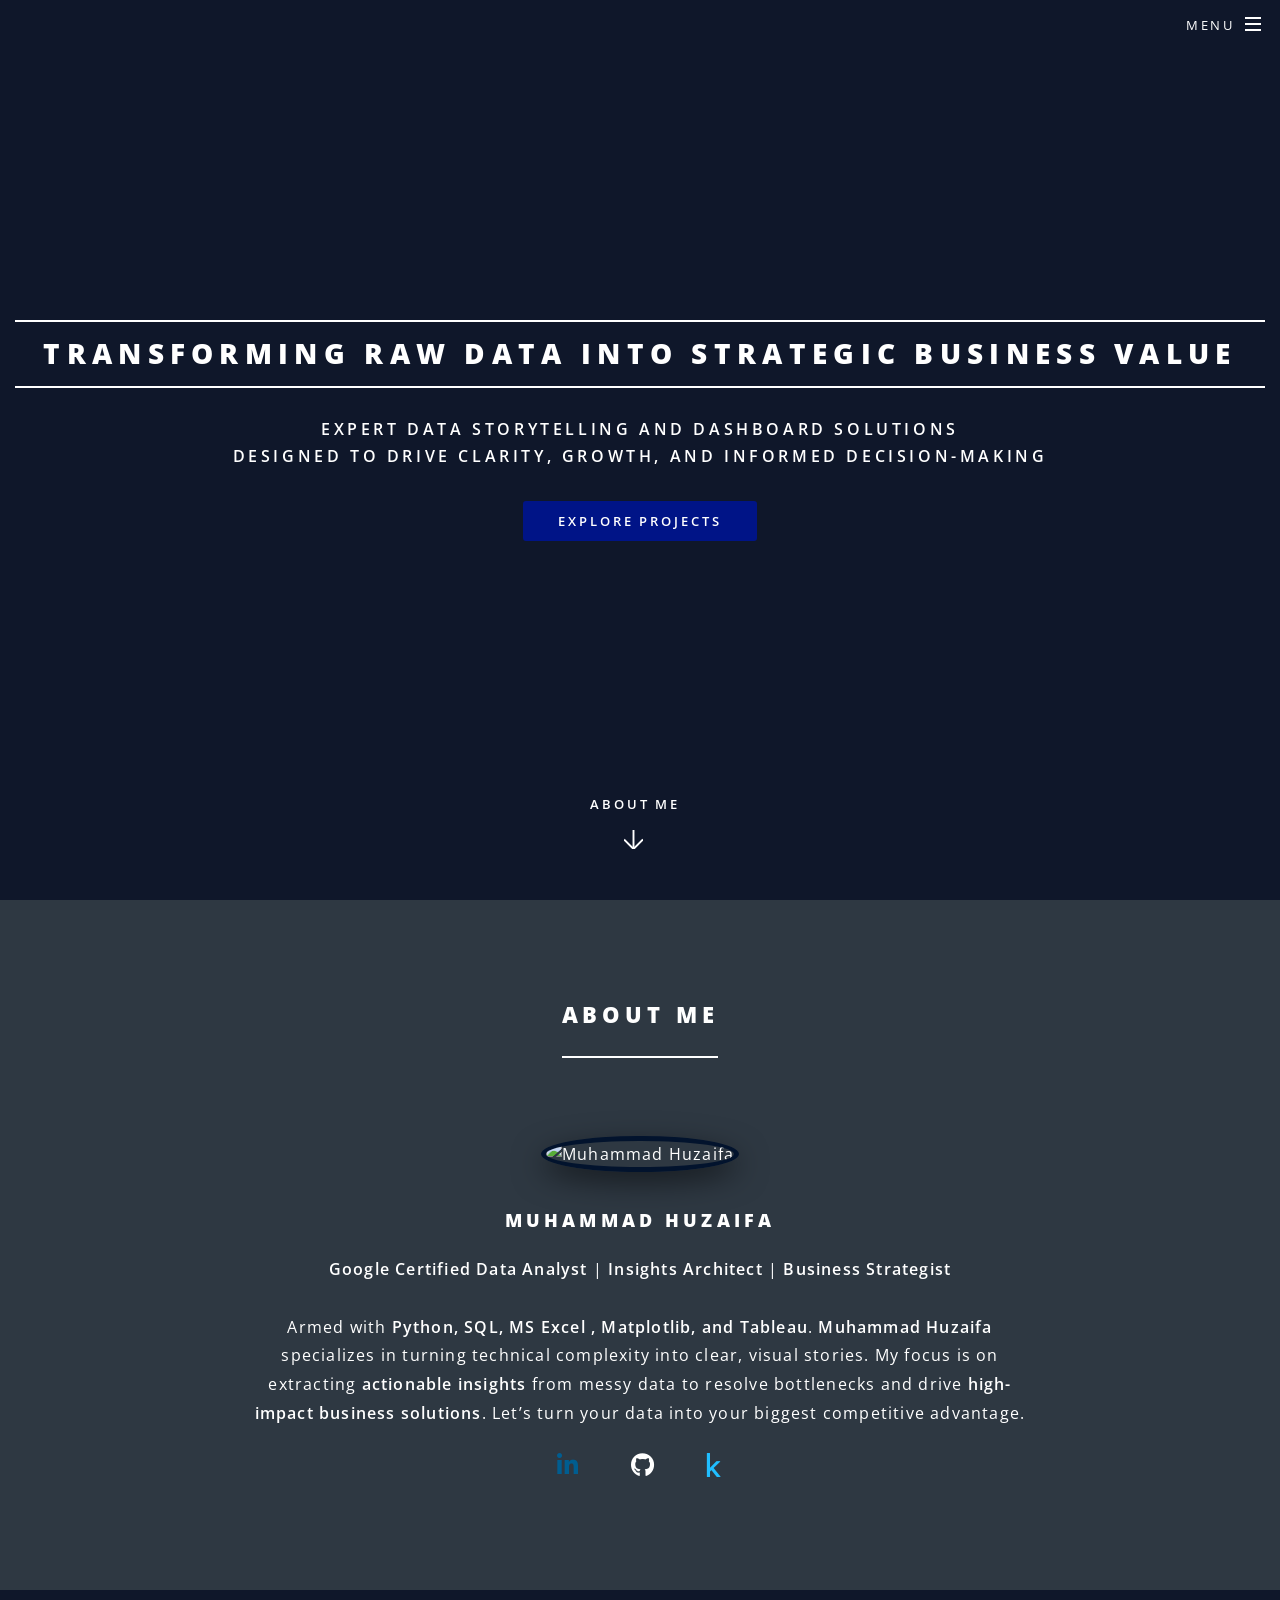
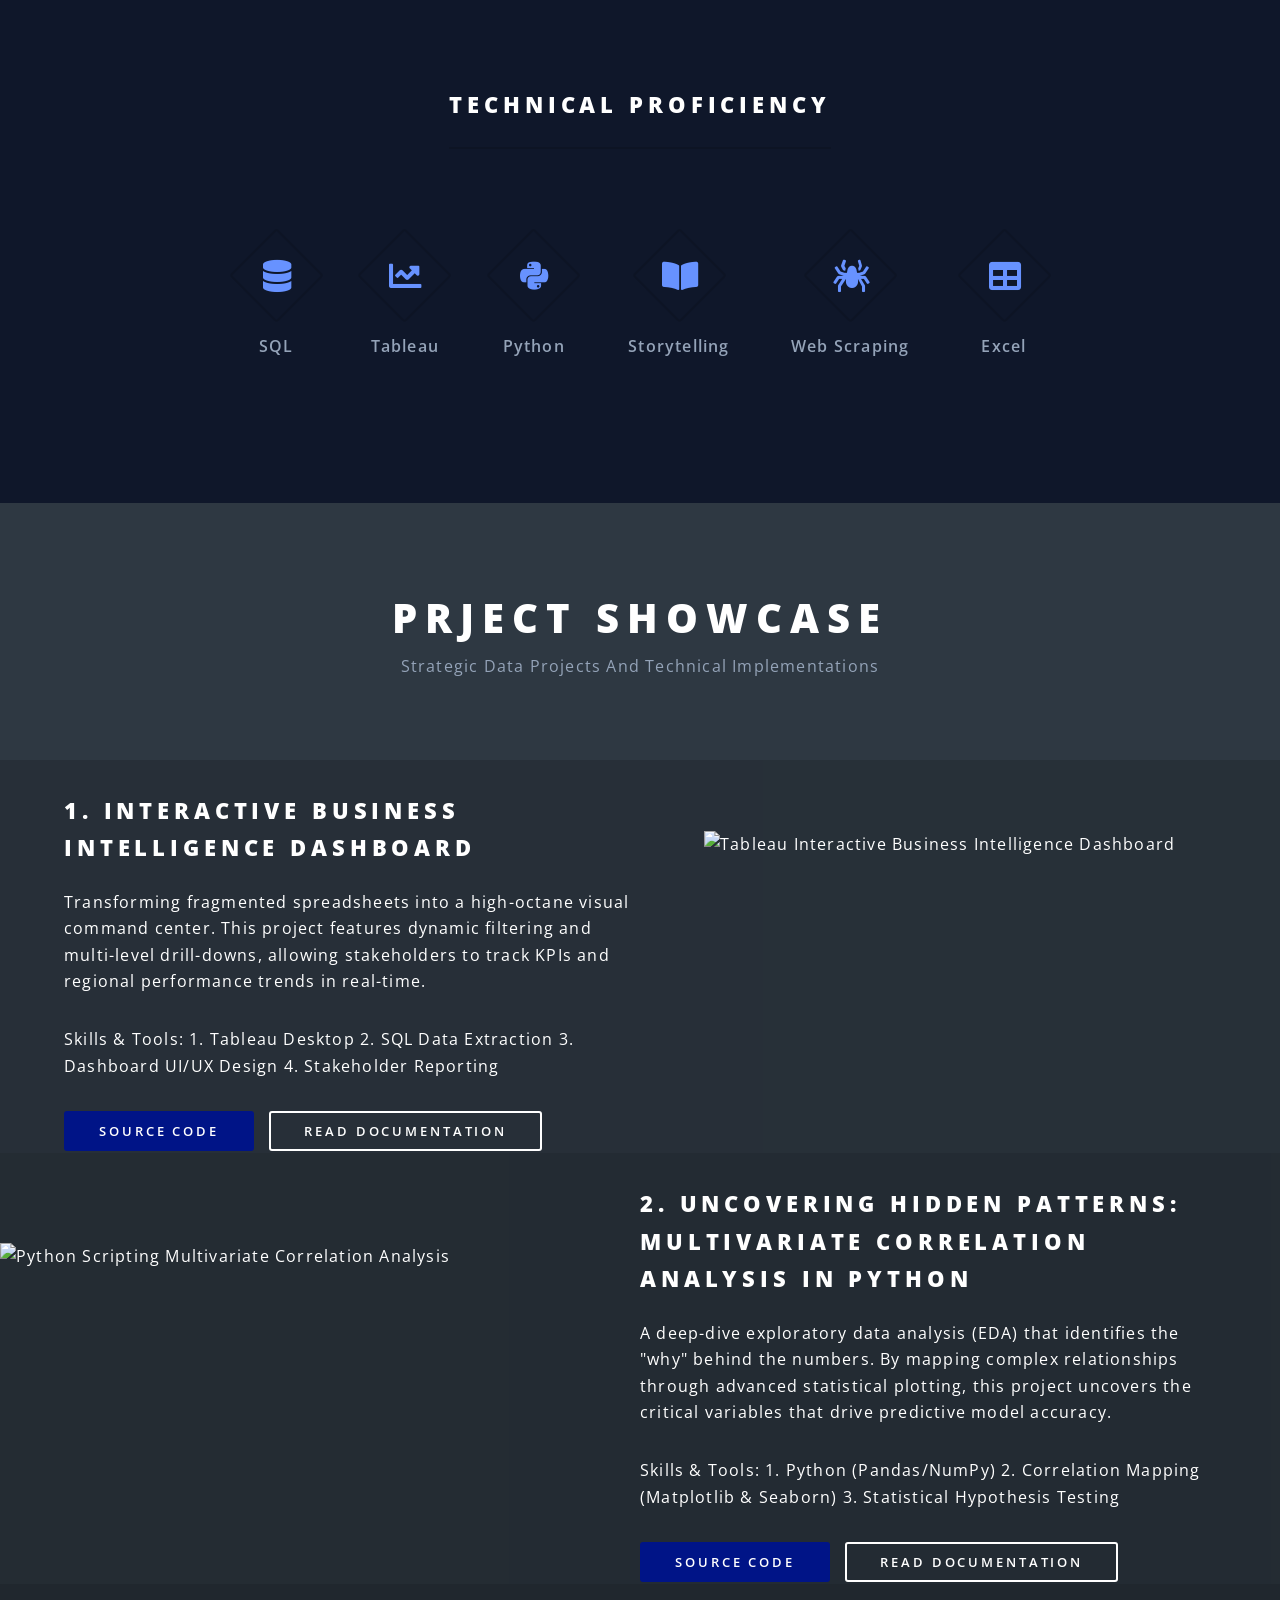
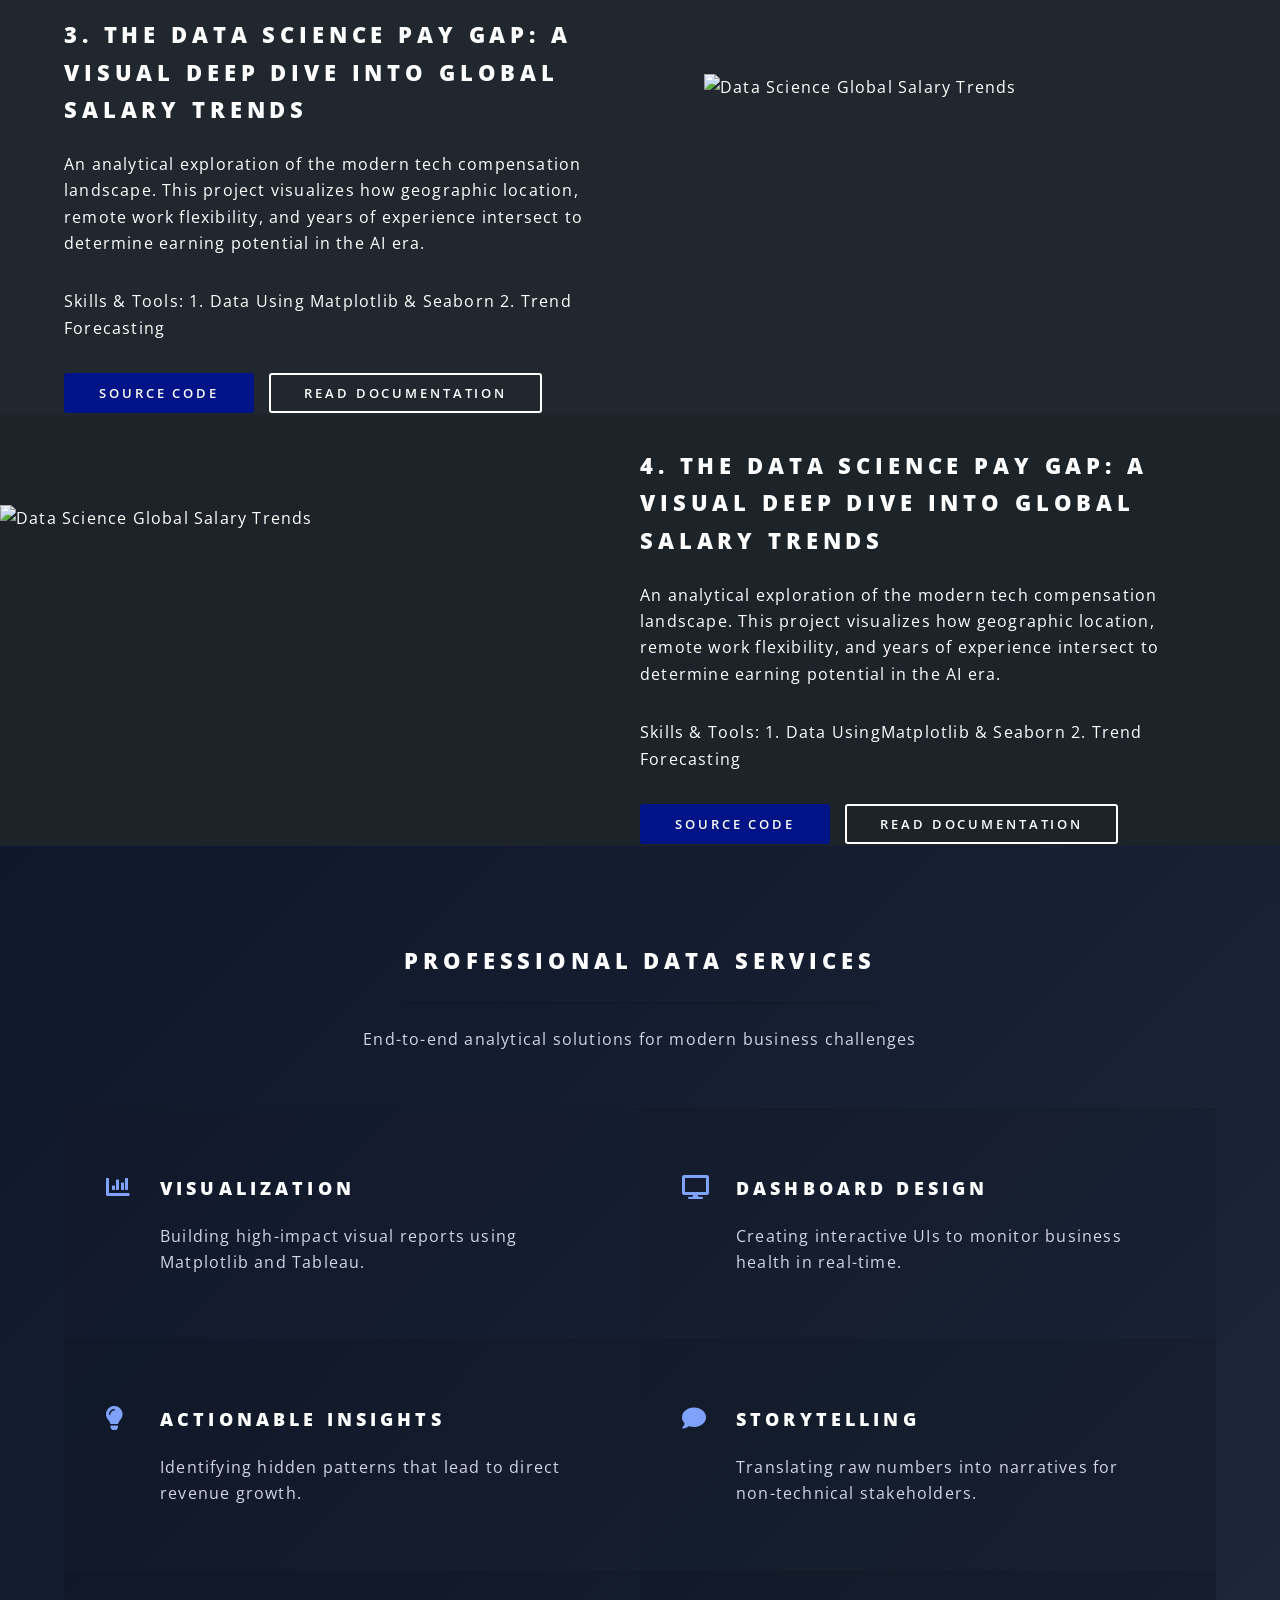
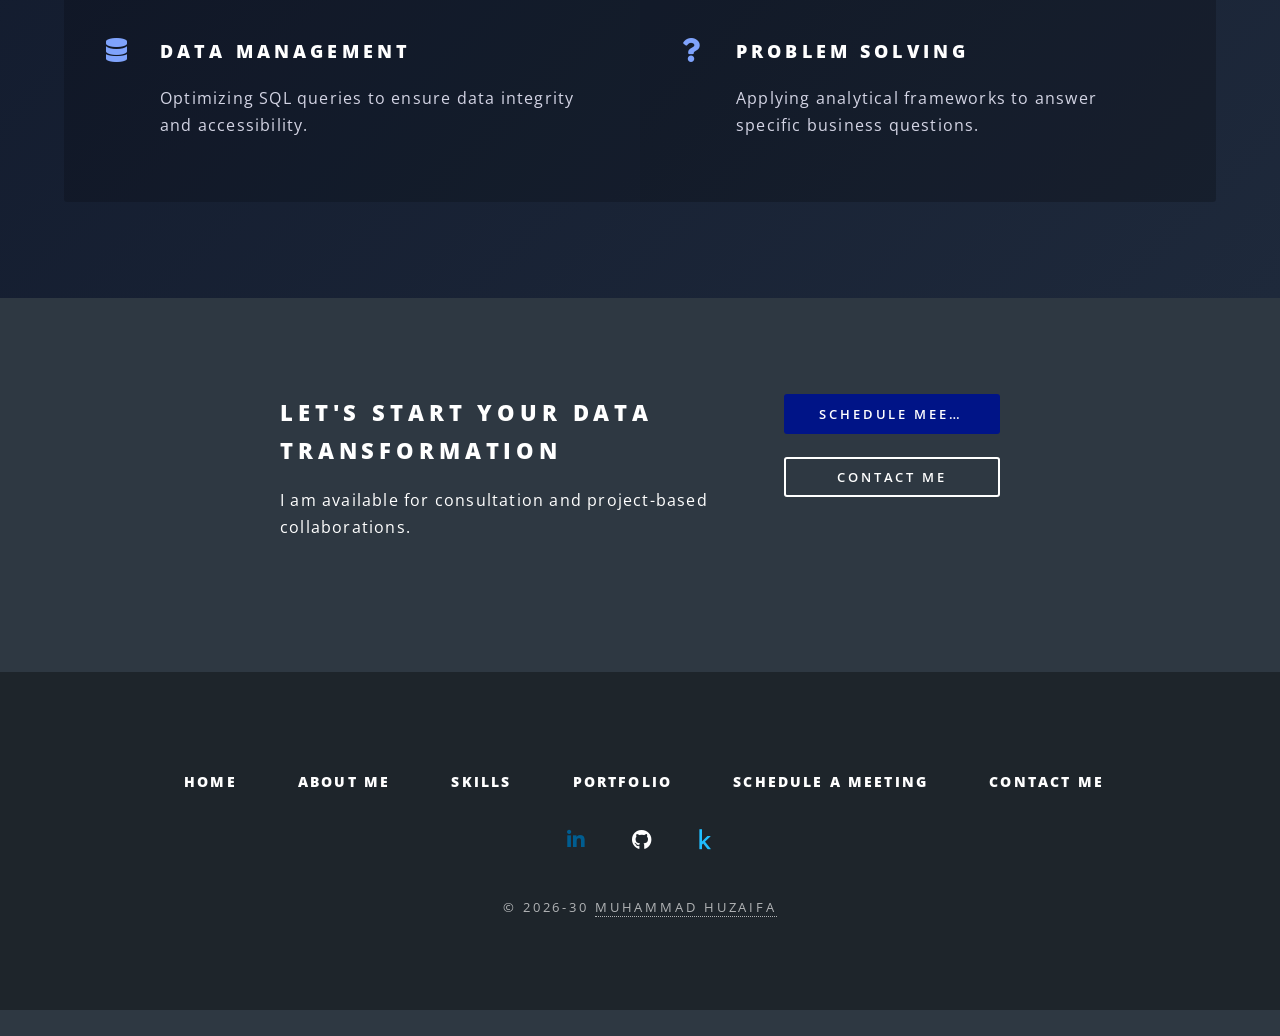
==== commit a55c05cb: "Update index.html" ====
--- a/index.html
+++ b/index.html
@@ -1,7 +1,7 @@
 <!DOCTYPE HTML>
 <html lang="en">
     <head>
-        <title>Muhammad Huzaifa | Experienced Data Analyst</title>
+        <title>Muhammad Huzaifa-Experienced Data Analyst</title>
         <meta charset="utf-8" />
         <meta name="viewport" content="width=device-width, initial-scale=1, user-scalable=no" />
         
@@ -191,7 +191,7 @@
                 <div class="inner">
                     <h2>Transforming Raw Data into Strategic Business Value</h2>
                     <p><b>Expert data storytelling and dashboard solutions <br /> 
-                    designed to drive clarity, growth, and informed decision-making.</b></p>
+                    designed to drive clarity, growth, and informed decision-making</b></p>
                     <ul class="actions special">
                         <li><a href="#two" class="button primary">Explore Projects</a></li>
                     </ul>
@@ -239,12 +239,12 @@
 
             <section id="two" class="wrapper alt style2">
                 <div class="portfolio-header">
-                    <h2 style="font-size: 2.5rem; letter-spacing: 0.2em; margin-bottom: 0;">PORTFOLIO</h2>
-                    <p style="color: #94a3b8;">Strategic data projects and technical implementations.</p>
+                    <h2 style="font-size: 2.5rem; letter-spacing: 0.2em; margin-bottom: 0;">PRJECT SHOWCASE</h2>
+                    <p style="color: #94a3b8;">Strategic Data Projects And Technical Implementations</p>
                 </div>
 
                 <section class="spotlight reveal">
-                    <div class="image"><img src="https://github.com/MuhammadHuzaifaGohar/huzaifatheanalyst/blob/main/images/Tableau.png?raw=true" alt="Tableau Interactive Business Intelligence Dashboard" width="800" height="600" loading="lazy" decoding="async" /></div><div class="content">
+                    <div class="image"><img src="https://github.com/MuhammadHuzaifaGohar/huzaifatheanalyst/blob/main/images/Tableau.png?raw=true" alt="Tableau Interactive Business Intelligence Dashboard" width="800" height="250" loading="lazy" decoding="async" /></div><div class="content">
                         <h2>1. Interactive Business Intelligence Dashboard</h2>
              <p>Transforming fragmented spreadsheets into a high-octane visual command center. This project features dynamic filtering and multi-level drill-downs, allowing stakeholders to track KPIs and regional performance trends in real-time.</p>
                <p>Skills & Tools: 1. Tableau Desktop 2. SQL Data Extraction 3. Dashboard UI/UX Design 4. Stakeholder Reporting</p>
@@ -255,7 +255,7 @@
                     </div>
                 </section>
                 <section class="spotlight reveal">
-                    <div class="image"><img src="https://github.com/MuhammadHuzaifaGohar/huzaifatheanalyst/blob/main/images/DS-ANALYSIS.png?raw=true" alt="Python Scripting Multivariate Correlation Analysis" width="800" height="600" loading="lazy" decoding="async" /></div><div class="content">
+                    <div class="image"><img src="https://github.com/MuhammadHuzaifaGohar/huzaifatheanalyst/blob/main/images/DS-ANALYSIS.png?raw=true" alt="Python Scripting Multivariate Correlation Analysis" width="800" height="250" loading="lazy" decoding="async" /></div><div class="content">
                        <h2>2. Uncovering Hidden Patterns: Multivariate Correlation Analysis in Python</h2>
                        <p>A deep-dive exploratory data analysis (EDA) that identifies the "why" behind the numbers. By mapping complex relationships through advanced statistical plotting, this project uncovers the critical variables that drive predictive model accuracy.</p>
                        <p>Skills & Tools: 1. Python (Pandas/NumPy) 2. Correlation Mapping (Matplotlib & Seaborn) 3. Statistical Hypothesis Testing </p>
@@ -266,10 +266,10 @@
                     </div>
                 </section>
                 <section class="spotlight reveal">
-                    <div class="image"><img src="https://github.com/MuhammadHuzaifaGohar/huzaifatheanalyst/blob/main/images/DS-Salary.png?raw=true" alt="Data Science Global Salary Trends" width="800" height="600" loading="lazy" decoding="async" /></div><div class="content">
+                    <div class="image"><img src="https://github.com/MuhammadHuzaifaGohar/huzaifatheanalyst/blob/main/images/DS-Salary.png?raw=true" alt="Data Science Global Salary Trends" width="800" height="250" loading="lazy" decoding="async" /></div><div class="content">
                         <h2>3. The Data Science Pay Gap: A Visual Deep Dive into Global Salary Trends</h2>
                        <p>An analytical exploration of the modern tech compensation landscape. This project visualizes how geographic location, remote work flexibility, and years of experience intersect to determine earning potential in the AI era.</p>
-                       <p>Skills & Tools: 1. Data UsingMatplotlib & Seaborn 2. Trend Forecasting</p>
+                       <p>Skills & Tools: 1. Data Using Matplotlib & Seaborn 2. Trend Forecasting</p>
                         <div class="project-actions">
                             <a href="https://www.kaggle.com/code/muhammadhuzaifagohar/global-data-science-salary-trends-2020-2024" class="button small primary" target="_blank" rel="noopener noreferrer">Source Code</a>
                             <a href="#" class="button small">Read Documentation</a>
@@ -277,7 +277,7 @@
                     </div>
                 </section>
                  <section class="spotlight reveal">
-                    <div class="image"><img src="https://images.unsplash.com/photo-1551288049-bebda4e38f71?auto=format&fit=crop&q=80&w=2070" alt="Data Science Global Salary Trends" width="800" height="600" loading="lazy" decoding="async" /></div><div class="content">
+                    <div class="image"><img src="https://images.unsplash.com/photo-1551288049-bebda4e38f71?auto=format&fit=crop&q=80&w=2070" alt="Data Science Global Salary Trends" width="800" height="250" loading="lazy" decoding="async" /></div><div class="content">
                         <h2>4. The Data Science Pay Gap: A Visual Deep Dive into Global Salary Trends</h2>
                        <p>An analytical exploration of the modern tech compensation landscape. This project visualizes how geographic location, remote work flexibility, and years of experience intersect to determine earning potential in the AI era.</p>
                        <p>Skills & Tools: 1. Data UsingMatplotlib & Seaborn 2. Trend Forecasting</p>
@@ -293,7 +293,7 @@
                 <div class="inner">
                     <header class="major">
                         <h2>Professional Data Services</h2>
-                        <p>End-to-end analytical solutions for modern business challenges.</p>
+                        <p>End-to-end analytical solutions for modern business challenges</p>
                     </header>
                     <ul class="features">
                         <li class="icon solid fa-chart-bar"><h3>Visualization</h3><p>Building high-impact visual reports using Matplotlib and Tableau.</p></li>
@@ -334,7 +334,7 @@
                             <li><a href="https://www.kaggle.com/muhammadhuzaifagohar/code" class="icon brands fa-kaggle" target="_blank" rel="noopener noreferrer"><span class="label">Kaggle</span></a></li>
                         </ul>
                 <ul class="copyright">
-                    <li>&copy; 2026-27 <a href="#"> Muhammad Huzaifa</a></li>
+                    <li>&copy; 2026-30 <a href="#"> Muhammad Huzaifa</a></li>
                 </ul>
             </footer>
 
--- a/assets/css/main.css
+++ b/assets/css/main.css
@@ -1,749 +1,4001 @@
 @import url(fontawesome-all.min.css);
 @import url("https://fonts.googleapis.com/css?family=Open+Sans:400,400italic,600,600italic,800,800italic");
-html,body,div,span,applet,object,iframe,h1,h2,h3,h4,h5,h6,p,blockquote,pre,a,abbr,acronym,address,big,cite,code,del,dfn,em,img,ins,kbd,q,s,samp,small,strike,strong,sub,sup,tt,var,b,u,i,center,dl,dt,dd,ol,ul,li,fieldset,form,label,legend,table,caption,tbody,tfoot,thead,tr,th,td,article,aside,canvas,details,embed,figure,figcaption,footer,header,hgroup,menu,nav,output,ruby,section,summary,time,mark,audio,video{margin:0;padding:0;border:0;font-size:100%;font:inherit;vertical-align:baseline;}
-article,aside,details,figcaption,figure,footer,header,hgroup,menu,nav,section{display:block;}
-body{line-height:1;}
-ol,ul{list-style:none;}
-blockquote,q{quotes:none;}
-blockquote:before,blockquote:after,q:before,q:after{content:'';content:none;}
-table{border-collapse:collapse;border-spacing:0;}
-body{-webkit-text-size-adjust:none;}
-mark{background-color:transparent;color:inherit;}
-input::-moz-focus-inner{border:0;padding:0;}
-input,select,textarea{-moz-appearance:none;-webkit-appearance:none;-ms-appearance:none;appearance:none;}
-@-ms-viewport{width:device-width;}
-html{box-sizing:border-box;}
-*,*:before,*:after{box-sizing:inherit;}
-body{background:#2e3842;}
-body.is-preload *,body.is-preload *:before,body.is-preload *:after{-moz-animation:none!important;-webkit-animation:none!important;-ms-animation:none!important;animation:none!important;-moz-transition:none!important;-webkit-transition:none!important;-ms-transition:none!important;transition:none!important;}
-body,input,select,textarea{color:#fff;font-family:"Open Sans",Helvetica,sans-serif;font-size:15pt;font-weight:400;letter-spacing:0.075em;line-height:1.65em;}
-@media screen and (max-width:1680px){body,input,select,textarea{font-size:13pt;}}
-@media screen and (max-width:1280px){body,input,select,textarea{font-size:12pt;}}
-@media screen and (max-width:736px){body,input,select,textarea{font-size:11pt;letter-spacing:0.0375em;}}
-a{-moz-transition:color .2s ease,border-bottom-color .2s ease;-webkit-transition:color .2s ease,border-bottom-color .2s ease;-ms-transition:color .2s ease,border-bottom-color .2s ease;transition:color .2s ease,border-bottom-color .2s ease;border-bottom:dotted 1px;color:inherit;text-decoration:none;}
-a:hover{border-bottom-color:transparent;}
-strong,b{color:#fff;font-weight:600;}
-em,i{font-style:italic;}
-p{margin:0 0 2em 0;}
-h1,h2,h3,h4,h5,h6{color:#fff;font-weight:800;letter-spacing:0.225em;line-height:1em;margin:0 0 1em 0;text-transform:uppercase;}
-h1 a,h2 a,h3 a,h4 a,h5 a,h6 a{color:inherit;text-decoration:none;}
-h2{font-size:1.35em;line-height:1.75em;}
-@media screen and (max-width:736px){h2{font-size:1.1em;line-height:1.65em;}}
-h3{font-size:1.15em;line-height:1.75em;}
-@media screen and (max-width:736px){h3{font-size:1em;line-height:1.65em;}}
-h4{font-size:1em;line-height:1.5em;}
-h5{font-size:0.8em;line-height:1.5em;}
-h6{font-size:0.7em;line-height:1.5em;}
-sub{font-size:0.8em;position:relative;top:0.5em;}
-sup{font-size:0.8em;position:relative;top:-0.5em;}
-hr{border:0;border-bottom:solid 2px #fff;margin:3em 0;}
-hr.major{margin:4.5em 0;}
-blockquote{border-left:solid 4px #fff;font-style:italic;margin:0 0 2em 0;padding:0.5em 0 0.5em 2em;}
-code{background:rgba(144,144,144,0.25);border-radius:3px;font-family:"Courier New",monospace;font-size:0.9em;letter-spacing:0;margin:0 0.25em;padding:0.25em 0.65em;}
-pre{-webkit-overflow-scrolling:touch;font-family:"Courier New",monospace;font-size:0.9em;margin:0 0 2em 0;}
-pre code{display:block;line-height:1.75em;padding:1em 1.5em;overflow-x:auto;}
-.align-left{text-align:left;}
-.align-center{text-align:center;}
-.align-right{text-align:right;}
-.row{display:flex;flex-wrap:wrap;box-sizing:border-box;align-items:stretch;}
-.row>*{box-sizing:border-box;}
-.row.gtr-uniform>*>:last-child{margin-bottom:0;}
-.row.aln-left{justify-content:flex-start;}
-.row.aln-center{justify-content:center;}
-.row.aln-right{justify-content:flex-end;}
-.row.aln-top{align-items:flex-start;}
-.row.aln-middle{align-items:center;}
-.row.aln-bottom{align-items:flex-end;}
-.row>.imp{order:-1;}
-.row>.col-1{width:8.33333%;}
-.row>.off-1{margin-left:8.33333%;}
-.row>.col-2{width:16.66667%;}
-.row>.off-2{margin-left:16.66667%;}
-.row>.col-3{width:25%;}
-.row>.off-3{margin-left:25%;}
-.row>.col-4{width:33.33333%;}
-.row>.off-4{margin-left:33.33333%;}
-.row>.col-5{width:41.66667%;}
-.row>.off-5{margin-left:41.66667%;}
-.row>.col-6{width:50%;}
-.row>.off-6{margin-left:50%;}
-.row>.col-7{width:58.33333%;}
-.row>.off-7{margin-left:58.33333%;}
-.row>.col-8{width:66.66667%;}
-.row>.off-8{margin-left:66.66667%;}
-.row>.col-9{width:75%;}
-.row>.off-9{margin-left:75%;}
-.row>.col-10{width:83.33333%;}
-.row>.off-10{margin-left:83.33333%;}
-.row>.col-11{width:91.66667%;}
-.row>.off-11{margin-left:91.66667%;}
-.row>.col-12{width:100%;}
-.row>.off-12{margin-left:100%;}
-.row.gtr-0{margin-top:0;margin-left:0em;}
-.row.gtr-0>*{padding:0;}
-.row.gtr-0.gtr-uniform{margin-top:0em;}
-.row.gtr-0.gtr-uniform>*{padding-top:0em;}
-.row.gtr-25{margin-top:0;margin-left:-0.375em;}
-.row.gtr-25>*{padding:0 0 0 0.375em;}
-.row.gtr-25.gtr-uniform{margin-top:-0.375em;}
-.row.gtr-25.gtr-uniform>*{padding-top:0.375em;}
-.row.gtr-50{margin-top:0;margin-left:-0.75em;}
-.row.gtr-50>*{padding:0 0 0 0.75em;}
-.row.gtr-50.gtr-uniform{margin-top:-0.75em;}
-.row.gtr-50.gtr-uniform>*{padding-top:0.75em;}
-.row{margin-top:0;margin-left:-1.5em;}
-.row>*{padding:0 0 0 1.5em;}
-.row.gtr-uniform{margin-top:-1.5em;}
-.row.gtr-uniform>*{padding-top:1.5em;}
-.row.gtr-150{margin-top:0;margin-left:-2.25em;}
-.row.gtr-150>*{padding:0 0 0 2.25em;}
-.row.gtr-150.gtr-uniform{margin-top:-2.25em;}
-.row.gtr-150.gtr-uniform>*{padding-top:2.25em;}
-.row.gtr-200{margin-top:0;margin-left:-3em;}
-.row.gtr-200>*{padding:0 0 0 3em;}
-.row.gtr-200.gtr-uniform{margin-top:-3em;}
-.row.gtr-200.gtr-uniform>*{padding-top:3em;}
-@media screen and (max-width:1680px){
-.row{display:flex;flex-wrap:wrap;box-sizing:border-box;align-items:stretch;}
-.row>*{box-sizing:border-box;}
-.row.gtr-uniform>*>:last-child{margin-bottom:0;}
-.row.aln-left{justify-content:flex-start;}
-.row.aln-center{justify-content:center;}
-.row.aln-right{justify-content:flex-end;}
-.row.aln-top{align-items:flex-start;}
-.row.aln-middle{align-items:center;}
-.row.aln-bottom{align-items:flex-end;}
-.row>.imp-xlarge{order:-1;}
-.row>.col-1-xlarge{width:8.33333%;}
-.row>.off-1-xlarge{margin-left:8.33333%;}
-.row>.col-2-xlarge{width:16.66667%;}
-.row>.off-2-xlarge{margin-left:16.66667%;}
-.row>.col-3-xlarge{width:25%;}
-.row>.off-3-xlarge{margin-left:25%;}
-.row>.col-4-xlarge{width:33.33333%;}
-.row>.off-4-xlarge{margin-left:33.33333%;}
-.row>.col-5-xlarge{width:41.66667%;}
-.row>.off-5-xlarge{margin-left:41.66667%;}
-.row>.col-6-xlarge{width:50%;}
-.row>.off-6-xlarge{margin-left:50%;}
-.row>.col-7-xlarge{width:58.33333%;}
-.row>.off-7-xlarge{margin-left:58.33333%;}
-.row>.col-8-xlarge{width:66.66667%;}
-.row>.off-8-xlarge{margin-left:66.66667%;}
-.row>.col-9-xlarge{width:75%;}
-.row>.off-9-xlarge{margin-left:75%;}
-.row>.col-10-xlarge{width:83.33333%;}
-.row>.off-10-xlarge{margin-left:83.33333%;}
-.row>.col-11-xlarge{width:91.66667%;}
-.row>.off-11-xlarge{margin-left:91.66667%;}
-.row>.col-12-xlarge{width:100%;}
-.row>.off-12-xlarge{margin-left:100%;}
-.row.gtr-0{margin-top:0;margin-left:0em;}
-.row.gtr-0>*{padding:0;}
-.row.gtr-0.gtr-uniform{margin-top:0;}
-.row.gtr-0.gtr-uniform>*{padding-top:0;}
-.row.gtr-25{margin-top:0;margin-left:-0.375em;}
-.row.gtr-25>*{padding:0 0 0 0.375em;}
-.row.gtr-25.gtr-uniform{margin-top:-0.375em;}
-.row.gtr-25.gtr-uniform>*{padding-top:0.375em;}
-.row.gtr-50{margin-top:0;margin-left:-0.75em;}
-.row.gtr-50>*{padding:0 0 0 0.75em;}
-.row.gtr-50.gtr-uniform{margin-top:-0.75em;}
-.row.gtr-50.gtr-uniform>*{padding-top:0.75em;}
-.row{margin-top:0;margin-left:-1.5em;}
-.row>*{padding:0 0 0 1.5em;}
-.row.gtr-uniform{margin-top:-1.5em;}
-.row.gtr-uniform>*{padding-top:1.5em;}
-.row.gtr-150{margin-top:0;margin-left:-2.25em;}
-.row.gtr-150>*{padding:0 0 0 2.25em;}
-.row.gtr-150.gtr-uniform{margin-top:-2.25em;}
-.row.gtr-150.gtr-uniform>*{padding-top:2.25em;}
-.row.gtr-200{margin-top:0;margin-left:-3em;}
-.row.gtr-200>*{padding:0 0 0 3em;}
-.row.gtr-200.gtr-uniform{margin-top:-3em;}
-.row.gtr-200.gtr-uniform>*{padding-top:3em;}
+
+/*
+	Spectral by HTML5 UP
+	html5up.net | @ajlkn
+	Free for personal and commercial use under the CCA 3.0 license (html5up.net/license)
+*/
+
+html, body, div, span, applet, object,
+iframe, h1, h2, h3, h4, h5, h6, p, blockquote,
+pre, a, abbr, acronym, address, big, cite,
+code, del, dfn, em, img, ins, kbd, q, s, samp,
+small, strike, strong, sub, sup, tt, var, b,
+u, i, center, dl, dt, dd, ol, ul, li, fieldset,
+form, label, legend, table, caption, tbody,
+tfoot, thead, tr, th, td, article, aside,
+canvas, details, embed, figure, figcaption,
+footer, header, hgroup, menu, nav, output, ruby,
+section, summary, time, mark, audio, video {
+	margin: 0;
+	padding: 0;
+	border: 0;
+	font-size: 100%;
+	font: inherit;
+	vertical-align: baseline;}
+
+article, aside, details, figcaption, figure,
+footer, header, hgroup, menu, nav, section {
+	display: block;}
+
+body {
+	line-height: 1;
 }
-@media screen and (max-width:1280px){
-.row{display:flex;flex-wrap:wrap;box-sizing:border-box;align-items:stretch;}
-.row>*{box-sizing:border-box;}
-.row.gtr-uniform>*>:last-child{margin-bottom:0;}
-.row.aln-left{justify-content:flex-start;}
-.row.aln-center{justify-content:center;}
-.row.aln-right{justify-content:flex-end;}
-.row.aln-top{align-items:flex-start;}
-.row.aln-middle{align-items:center;}
-.row.aln-bottom{align-items:flex-end;}
-.row>.imp-large{order:-1;}
-.row>.col-1-large{width:8.33333%;}
-.row>.off-1-large{margin-left:8.33333%;}
-.row>.col-2-large{width:16.66667%;}
-.row>.off-2-large{margin-left:16.66667%;}
-.row>.col-3-large{width:25%;}
-.row>.off-3-large{margin-left:25%;}
-.row>.col-4-large{width:33.33333%;}
-.row>.off-4-large{margin-left:33.33333%;}
-.row>.col-5-large{width:41.66667%;}
-.row>.off-5-large{margin-left:41.66667%;}
-.row>.col-6-large{width:50%;}
-.row>.off-6-large{margin-left:50%;}
-.row>.col-7-large{width:58.33333%;}
-.row>.off-7-large{margin-left:58.33333%;}
-.row>.col-8-large{width:66.66667%;}
-.row>.off-8-large{margin-left:66.66667%;}
-.row>.col-9-large{width:75%;}
-.row>.off-9-large{margin-left:75%;}
-.row>.col-10-large{width:83.33333%;}
-.row>.off-10-large{margin-left:83.33333%;}
-.row>.col-11-large{width:91.66667%;}
-.row>.off-11-large{margin-left:91.66667%;}
-.row>.col-12-large{width:100%;}
-.row>.off-12-large{margin-left:100%;}
-.row.gtr-0{margin-top:0;margin-left:0;}
-.row.gtr-0>*{padding:0;}
-.row.gtr-0.gtr-uniform{margin-top:0;}
-.row.gtr-0.gtr-uniform>*{padding-top:0;}
-.row.gtr-25{margin-top:0;margin-left:-0.375em;}
-.row.gtr-25>*{padding:0 0 0 0.375em;}
-.row.gtr-25.gtr-uniform{margin-top:-0.375em;}
-.row.gtr-25.gtr-uniform>*{padding-top:0.375em;}
-.row.gtr-50{margin-top:0;margin-left:-0.75em;}
-.row.gtr-50>*{padding:0 0 0 0.75em;}
-.row.gtr-50.gtr-uniform{margin-top:-0.75em;}
-.row.gtr-50.gtr-uniform>*{padding-top:0.75em;}
-.row{margin-top:0;margin-left:-1.5em;}
-.row>*{padding:0 0 0 1.5em;}
-.row.gtr-uniform{margin-top:-1.5em;}
-.row.gtr-uniform>*{padding-top:1.5em;}
-.row.gtr-150{margin-top:0;margin-left:-2.25em;}
-.row.gtr-150>*{padding:0 0 0 2.25em;}
-.row.gtr-150.gtr-uniform{margin-top:-2.25em;}
-.row.gtr-150.gtr-uniform>*{padding-top:2.25em;}
-.row.gtr-200{margin-top:0;margin-left:-3em;}
-.row.gtr-200>*{padding:0 0 0 3em;}
-.row.gtr-200.gtr-uniform{margin-top:-3em;}
-.row.gtr-200.gtr-uniform>*{padding-top:3em;}
+
+ol, ul {
+	list-style: none;
 }
-@media screen and (max-width:980px){
-.row{display:flex;flex-wrap:wrap;box-sizing:border-box;align-items:stretch;}
-.row>*{box-sizing:border-box;}
-.row.gtr-uniform>*>:last-child{margin-bottom:0;}
-.row.aln-left{justify-content:flex-start;}
-.row.aln-center{justify-content:center;}
-.row.aln-right{justify-content:flex-end;}
-.row.aln-top{align-items:flex-start;}
-.row.aln-middle{align-items:center;}
-.row.aln-bottom{align-items:flex-end;}
-.row>.imp-medium{order:-1;}
-.row>.col-1-medium{width:8.33333%;}
-.row>.off-1-medium{margin-left:8.33333%;}
-.row>.col-2-medium{width:16.66667%;}
-.row>.off-2-medium{margin-left:16.66667%;}
-.row>.col-3-medium{width:25%;}
-.row>.off-3-medium{margin-left:25%;}
-.row>.col-4-medium{width:33.33333%;}
-.row>.off-4-medium{margin-left:33.33333%;}
-.row>.col-5-medium{width:41.66667%;}
-.row>.off-5-medium{margin-left:41.66667%;}
-.row>.col-6-medium{width:50%;}
-.row>.off-6-medium{margin-left:50%;}
-.row>.col-7-medium{width:58.33333%;}
-.row>.off-7-medium{margin-left:58.33333%;}
-.row>.col-8-medium{width:66.66667%;}
-.row>.off-8-medium{margin-left:66.66667%;}
-.row>.col-9-medium{width:75%;}
-.row>.off-9-medium{margin-left:75%;}
-.row>.col-10-medium{width:83.33333%;}
-.row>.off-10-medium{margin-left:83.33333%;}
-.row>.col-11-medium{width:91.66667%;}
-.row>.off-11-medium{margin-left:91.66667%;}
-.row>.col-12-medium{width:100%;}
-.row>.off-12-medium{margin-left:100%;}
-.row.gtr-0{margin-top:0;margin-left:0;}
-.row.gtr-0>*{padding:0;}
-.row.gtr-0.gtr-uniform{margin-top:0;}
-.row.gtr-0.gtr-uniform>*{padding-top:0;}
-.row.gtr-25{margin-top:0;margin-left:-0.375em;}
-.row.gtr-25>*{padding:0 0 0 0.375em;}
-.row.gtr-25.gtr-uniform{margin-top:-0.375em;}
-.row.gtr-25.gtr-uniform>*{padding-top:0.375em;}
-.row.gtr-50{margin-top:0;margin-left:-0.75em;}
-.row.gtr-50>*{padding:0 0 0 0.75em;}
-.row.gtr-50.gtr-uniform{margin-top:-0.75em;}
-.row.gtr-50.gtr-uniform>*{padding-top:0.75em;}
-.row{margin-top:0;margin-left:-1.5em;}
-.row>*{padding:0 0 0 1.5em;}
-.row.gtr-uniform{margin-top:-1.5em;}
-.row.gtr-uniform>*{padding-top:1.5em;}
-.row.gtr-150{margin-top:0;margin-left:-2.25em;}
-.row.gtr-150>*{padding:0 0 0 2.25em;}
-.row.gtr-150.gtr-uniform{margin-top:-2.25em;}
-.row.gtr-150.gtr-uniform>*{padding-top:2.25em;}
-.row.gtr-200{margin-top:0;margin-left:-3em;}
-.row.gtr-200>*{padding:0 0 0 3em;}
-.row.gtr-200.gtr-uniform{margin-top:-3em;}
-.row.gtr-200.gtr-uniform>*{padding-top:3em;}
+
+blockquote, q {
+	quotes: none;
 }
-@media screen and (max-width:736px){
-.row{display:flex;flex-wrap:wrap;box-sizing:border-box;align-items:stretch;}
-.row>*{box-sizing:border-box;}
-.row.gtr-uniform>*>:last-child{margin-bottom:0;}
-.row.aln-left{justify-content:flex-start;}
-.row.aln-center{justify-content:center;}
-.row.aln-right{justify-content:flex-end;}
-.row.aln-top{align-items:flex-start;}
-.row.aln-middle{align-items:center;}
-.row.aln-bottom{align-items:flex-end;}
-.row>.imp-small{order:-1;}
-.row>.col-1-small{width:8.33333%;}
-.row>.off-1-small{margin-left:8.33333%;}
-.row>.col-2-small{width:16.66667%;}
-.row>.off-2-small{margin-left:16.66667%;}
-.row>.col-3-small{width:25%;}
-.row>.off-3-small{margin-left:25%;}
-.row>.col-4-small{width:33.33333%;}
-.row>.off-4-small{margin-left:33.33333%;}
-.row>.col-5-small{width:41.66667%;}
-.row>.off-5-small{margin-left:41.66667%;}
-.row>.col-6-small{width:50%;}
-.row>.off-6-small{margin-left:50%;}
-.row>.col-7-small{width:58.33333%;}
-.row>.off-7-small{margin-left:58.33333%;}
-.row>.col-8-small{width:66.66667%;}
-.row>.off-8-small{margin-left:66.66667%;}
-.row>.col-9-small{width:75%;}
-.row>.off-9-small{margin-left:75%;}
-.row>.col-10-small{width:83.33333%;}
-.row>.off-10-small{margin-left:83.33333%;}
-.row>.col-11-small{width:91.66667%;}
-.row>.off-11-small{margin-left:91.66667%;}
-.row>.col-12-small{width:100%;}
-.row>.off-12-small{margin-left:100%;}
-.row.gtr-0{margin-top:0;margin-left:0;}
-.row.gtr-0>*{padding:0;}
-.row.gtr-0.gtr-uniform{margin-top:0;}
-.row.gtr-0.gtr-uniform>*{padding-top:0;}
-.row.gtr-25{margin-top:0;margin-left:-0.375em;}
-.row.gtr-25>*{padding:0 0 0 0.375em;}
-.row.gtr-25.gtr-uniform{margin-top:-0.375em;}
-.row.gtr-25.gtr-uniform>*{padding-top:0.375em;}
-.row.gtr-50{margin-top:0;margin-left:-0.75em;}
-.row.gtr-50>*{padding:0 0 0 0.75em;}
-.row.gtr-50.gtr-uniform{margin-top:-0.75em;}
-.row.gtr-50.gtr-uniform>*{padding-top:0.75em;}
-.row{margin-top:0;margin-left:-1.5em;}
-.row>*{padding:0 0 0 1.5em;}
-.row.gtr-uniform{margin-top:-1.5em;}
-.row.gtr-uniform>*{padding-top:1.5em;}
-.row.gtr-150{margin-top:0;margin-left:-2.25em;}
-.row.gtr-150>*{padding:0 0 0 2.25em;}
-.row.gtr-150.gtr-uniform{margin-top:-2.25em;}
-.row.gtr-150.gtr-uniform>*{padding-top:2.25em;}
-.row.gtr-200{margin-top:0;margin-left:-3em;}
-.row.gtr-200>*{padding:0 0 0 3em;}
-.row.gtr-200.gtr-uniform{margin-top:-3em;}
-.row.gtr-200.gtr-uniform>*{padding-top:3em;}
+
+	blockquote:before, blockquote:after, q:before, q:after {
+		content: '';
+		content: none;
+	}
+
+table {
+	border-collapse: collapse;
+	border-spacing: 0;
 }
-@media screen and (max-width:480px){
-.row{display:flex;flex-wrap:wrap;box-sizing:border-box;align-items:stretch;}
-.row>*{box-sizing:border-box;}
-.row.gtr-uniform>*>:last-child{margin-bottom:0;}
-.row.aln-left{justify-content:flex-start;}
-.row.aln-center{justify-content:center;}
-.row.aln-right{justify-content:flex-end;}
-.row.aln-top{align-items:flex-start;}
-.row.aln-middle{align-items:center;}
-.row.aln-bottom{align-items:flex-end;}
-.row>.imp-xsmall{order:-1;}
-.row>.col-1-xsmall{width:8.33333%;}
-.row>.off-1-xsmall{margin-left:8.33333%;}
-.row>.col-2-xsmall{width:16.66667%;}
-.row>.off-2-xsmall{margin-left:16.66667%;}
-.row>.col-3-xsmall{width:25%;}
-.row>.off-3-xsmall{margin-left:25%;}
-.row>.col-4-xsmall{width:33.33333%;}
-.row>.off-4-xsmall{margin-left:33.33333%;}
-.row>.col-5-xsmall{width:41.66667%;}
-.row>.off-5-xsmall{margin-left:41.66667%;}
-.row>.col-6-xsmall{width:50%;}
-.row>.off-6-xsmall{margin-left:50%;}
-.row>.col-7-xsmall{width:58.33333%;}
-.row>.off-7-xsmall{margin-left:58.33333%;}
-.row>.col-8-xsmall{width:66.66667%;}
-.row>.off-8-xsmall{margin-left:66.66667%;}
-.row>.col-9-xsmall{width:75%;}
-.row>.off-9-xsmall{margin-left:75%;}
-.row>.col-10-xsmall{width:83.33333%;}
-.row>.off-10-xsmall{margin-left:83.33333%;}
-.row>.col-11-xsmall{width:91.66667%;}
-.row>.off-11-xsmall{margin-left:91.66667%;}
-.row>.col-12-xsmall{width:100%;}
-.row>.off-12-xsmall{margin-left:100%;}
-.row.gtr-0{margin-top:0;margin-left:0;}
-.row.gtr-0>*{padding:0;}
-.row.gtr-0.gtr-uniform{margin-top:0;}
-.row.gtr-0.gtr-uniform>*{padding-top:0;}
-.row.gtr-25{margin-top:0;margin-left:-0.375em;}
-.row.gtr-25>*{padding:0 0 0 0.375em;}
-.row.gtr-25.gtr-uniform{margin-top:-0.375em;}
-.row.gtr-25.gtr-uniform>*{padding-top:0.375em;}
-.row.gtr-50{margin-top:0;margin-left:-0.75em;}
-.row.gtr-50>*{padding:0 0 0 0.75em;}
-.row.gtr-50.gtr-uniform{margin-top:-0.75em;}
-.row.gtr-50.gtr-uniform>*{padding-top:0.75em;}
-.row{margin-top:0;margin-left:-1.5em;}
-.row>*{padding:0 0 0 1.5em;}
-.row.gtr-uniform{margin-top:-1.5em;}
-.row.gtr-uniform>*{padding-top:1.5em;}
-.row.gtr-150{margin-top:0;margin-left:-2.25em;}
-.row.gtr-150>*{padding:0 0 0 2.25em;}
-.row.gtr-150.gtr-uniform{margin-top:-2.25em;}
-.row.gtr-150.gtr-uniform>*{padding-top:2.25em;}
-.row.gtr-200{margin-top:0;margin-left:-3em;}
-.row.gtr-200>*{padding:0 0 0 3em;}
-.row.gtr-200.gtr-uniform{margin-top:-3em;}
-.row.gtr-200.gtr-uniform>*{padding-top:3em;}
+
+body {
+	-webkit-text-size-adjust: none;
 }
-section.special,article.special{text-align:center;}
-header p{color:rgba(255,255,255,0.5);position:relative;top:-0.25em;}
-header h3+p{font-size:1.1em;}
-header h4+p,header h5+p,header h6+p{font-size:0.9em;}
-header.major{margin:0 0 3.5em 0;}
-header.major h2,header.major h3,header.major h4,header.major h5,header.major h6{border-bottom:solid 2px #fff;display:inline-block;padding-bottom:1em;position:relative;}
-header.major h2:after,header.major h3:after,header.major h4:after,header.major h5:after,header.major h6:after{content:'';display:block;height:1px;}
-header.major p{color:#fff;top:0;}
-@media screen and (max-width:736px){header.major{margin:0 0 2em 0;}}
-@media screen and (max-width:980px){header br{display:none;}}
-form{margin:0 0 2em 0;}
-label{color:#fff;display:block;font-size:0.9em;font-weight:600;margin:0 0 1em 0;}
-input[type="text"],input[type="password"],input[type="email"],select,textarea{-moz-appearance:none;-webkit-appearance:none;-ms-appearance:none;appearance:none;background-color:rgba(144,144,144,0.25);border-radius:3px;border:none;color:inherit;display:block;outline:0;padding:0 1em;text-decoration:none;width:100%;}
-input[type="text"]:invalid,input[type="password"]:invalid,input[type="email"]:invalid,select:invalid,textarea:invalid{box-shadow:none;}
-input[type="text"]:focus,input[type="password"]:focus,input[type="email"]:focus,select:focus,textarea:focus{box-shadow:0 0 0 2px #21b2a6;}
-select{background-size:1.25em;background-repeat:no-repeat;background-position:calc(100% - 1em) center;height:2.75em;padding-right:2.75em;text-overflow:ellipsis;}
-select:focus::-ms-value{background-color:transparent;}
-select::-ms-expand{display:none;}
-input[type="text"],input[type="password"],input[type="email"],select{height:2.75em;}
-textarea{padding:0.75em 1em;}
-input[type="checkbox"],input[type="radio"]{-moz-appearance:none;-webkit-appearance:none;-ms-appearance:none;appearance:none;display:block;float:left;margin-right:-2em;opacity:0;width:1em;z-index:-1;}
-input[type="checkbox"]+label,input[type="radio"]+label{text-decoration:none;color:#fff;cursor:pointer;display:inline-block;font-size:1em;font-weight:400;padding-left:2.4em;padding-right:0.75em;position:relative;}
-input[type="checkbox"]+label:before,input[type="radio"]+label:before{-moz-osx-font-smoothing:grayscale;-webkit-font-smoothing:antialiased;display:inline-block;font-style:normal;font-variant:normal;text-rendering:auto;line-height:1;text-transform:none!important;font-family:'Font Awesome 5 Free';font-weight:900;}
-input[type="checkbox"]+label:before,input[type="radio"]+label:before{background:rgba(144,144,144,0.25);border-radius:3px;content:'';display:inline-block;font-size:0.8em;height:2.0625em;left:0;line-height:2.0625em;position:absolute;text-align:center;top:0;width:2.0625em;}
-input[type="checkbox"]:checked+label:before,input[type="radio"]:checked+label:before{background:#2e3842;color:#fff;content:'\f00c';}
-input[type="checkbox"]:focus+label:before,input[type="radio"]:focus+label:before{box-shadow:0 0 0 2px #21b2a6;}
-input[type="checkbox"]+label:before{border-radius:3px;}
-input[type="radio"]+label:before{border-radius:100%;}
-::-webkit-input-placeholder{color:rgba(255,255,255,0.5)!important;opacity:1.0;}
-:-moz-placeholder{color:rgba(255,255,255,0.5)!important;opacity:1.0;}
-::-moz-placeholder{color:rgba(255,255,255,0.5)!important;opacity:1.0;}
-:-ms-input-placeholder{color:rgba(255,255,255,0.5)!important;opacity:1.0;}
-
-
-.box{border-radius:3px;border:solid 2px #fff;margin-bottom:2em;padding:1.5em;}
-.box>:last-child,.box>:last-child>:last-child,.box>:last-child>:last-child>:last-child{margin-bottom:0;}
-.box.alt{border:0;border-radius:0;padding:0;}
-.icon{text-decoration:none;border-bottom:none;position:relative;}
-.icon:before{-moz-osx-font-smoothing:grayscale;-webkit-font-smoothing:antialiased;display:inline-block;font-style:normal;font-variant:normal;text-rendering:auto;line-height:1;text-transform:none!important;font-family:'Font Awesome 5 Free';font-weight:400;}
-.icon>.label{display:none;}
-.icon:before{line-height:inherit;}
-.icon.solid:before{font-weight:900;}
-.icon.brands:before{font-family:'Font Awesome 5 Brands';}
-.icon.major{-moz-transform:rotate(-45deg);-webkit-transform:rotate(-45deg);-ms-transform:rotate(-45deg);transform:rotate(-45deg);border-radius:3px;border:solid 2px #fff;display:inline-block;font-size:1.35em;height:calc(3em + 2px);line-height:3em;text-align:center;width:calc(3em + 2px);}
-.icon.major:before{-moz-transform:rotate(45deg);-webkit-transform:rotate(45deg);-ms-transform:rotate(45deg);transform:rotate(45deg);display:inline-block;font-size:1.5em;}
-@media screen and (max-width:736px){.icon.major{font-size:1em;}}
-.icon.style1{color:#6792ff;}
-.icon.style2{color:#6792ff;}
-.icon.style3{color:#6792ff;}
-.image{border-radius:3px;border:0;display:inline-block;position:relative;}
-.image img{border-radius:3px;display:block;}
-.image.left{float:left;margin:0 2em 2em 0;top:0.25em;}
-.image.right{float:right;margin:0 0 2em 2em;top:0.25em;}
-.image.left,.image.right{max-width:40%;}
-.image.left img,.image.right img{width:100%;}
-.image.fit{display:block;margin:0 0 2em 0;width:100%;}
-.image.fit img{width:100%;}
-ol{list-style:decimal;margin:0 0 2em 0;padding-left:1.25em;}
-ol li{padding-left:0.25em;}
-ul{list-style:disc;margin:0 0 2em 0;padding-left:1em;}
-ul li{padding-left:0.5em;}
-ul.alt{list-style:none;padding-left:0;}
-ul.alt li{border-top:solid 1px #fff;padding:0.5em 0;}
-ul.alt li:first-child{border-top:0;padding-top:0;}
-dl{margin:0 0 2em 0;}
-ul.actions{display:-moz-flex;display:-webkit-flex;display:-ms-flex;display:flex;cursor:default;list-style:none;margin-left:-1em;padding-left:0;}
-ul.actions li{padding:0 0 0 1em;vertical-align:middle;}
-ul.actions.special{-moz-justify-content:center;-webkit-justify-content:center;-ms-justify-content:center;justify-content:center;width:100%;margin-left:0;}
-ul.actions.special li:first-child{padding-left:0;}
-ul.actions.stacked{-moz-flex-direction:column;-webkit-flex-direction:column;-ms-flex-direction:column;flex-direction:column;margin-left:0;}
-ul.actions.stacked li{padding:1em 0 0 0;}
-ul.actions.stacked li:first-child{padding-top:0;}
-ul.actions.fit{width:calc(100% + 1em);}
-ul.actions.fit li{-moz-flex-grow:1;-webkit-flex-grow:1;-ms-flex-grow:1;flex-grow:1;-moz-flex-shrink:1;-webkit-flex-shrink:1;-ms-flex-shrink:1;flex-shrink:1;width:100%;}
-ul.actions.fit li>*{width:100%;}
-ul.actions.fit.stacked{width:100%;}
-@media screen and (max-width:480px){ul.actions:not(.fixed){-moz-flex-direction:column;-webkit-flex-direction:column;-ms-flex-direction:column;flex-direction:column;margin-left:0;width:100%!important;}ul.actions:not(.fixed) li{-moz-flex-grow:1;-webkit-flex-grow:1;-ms-flex-grow:1;flex-grow:1;-moz-flex-shrink:1;-webkit-flex-shrink:1;-ms-flex-shrink:1;flex-shrink:1;padding:1em 0 0 0;text-align:center;width:100%;}ul.actions:not(.fixed) li>*{width:100%;}ul.actions:not(.fixed) li:first-child{padding-top:0;}ul.actions:not(.fixed) li input[type="submit"],ul.actions:not(.fixed) li input[type="reset"],ul.actions:not(.fixed) li input[type="button"],ul.actions:not(.fixed) li button,ul.actions:not(.fixed) li .button{width:100%;}ul.actions:not(.fixed) li input[type="submit"].icon:before,ul.actions:not(.fixed) li input[type="reset"].icon:before,ul.actions:not(.fixed) li input[type="button"].icon:before,ul.actions:not(.fixed) li button.icon:before,ul.actions:not(.fixed) li .button.icon:before{margin-left:-0.5em;}}
-ul.icons{cursor:default;list-style:none;padding-left:0;}
-ul.icons li{display:inline-block;padding:0 1em 0 0;}
-ul.icons li:last-child{padding-right:0!important;}
-ul.icons.major{padding:1em 0;}
-ul.icons.major li{padding-right:3.5em;}
-
-/* Restore Original Image Proportions */
+
+mark {
+	background-color: transparent;
+	color: inherit;
+}
+
+input::-moz-focus-inner {
+	border: 0;
+	padding: 0;
+}
+
+input, select, textarea {
+	-moz-appearance: none;
+	-webkit-appearance: none;
+	-ms-appearance: none;
+	appearance: none;
+}
+
+/* Basic */
+
+	@-ms-viewport {
+		width: device-width;
+	}
+
+	html {
+		box-sizing: border-box;
+	}
+
+	*, *:before, *:after {
+		box-sizing: inherit;
+	}
+
+	body {
+		background: #2e3842;
+	}
+
+		body.is-preload *, body.is-preload *:before, body.is-preload *:after {
+			-moz-animation: none !important;
+			-webkit-animation: none !important;
+			-ms-animation: none !important;
+			animation: none !important;
+			-moz-transition: none !important;
+			-webkit-transition: none !important;
+			-ms-transition: none !important;
+			transition: none !important;
+		}
+
+	body, input, select, textarea {
+		color: #fff;
+		font-family: "Open Sans", Helvetica, sans-serif;
+		font-size: 15pt;
+		font-weight: 400;
+		letter-spacing: 0.075em;
+		line-height: 1.65em;
+	}
+
+		@media screen and (max-width: 1680px) {
+
+			body, input, select, textarea {
+				font-size: 13pt;
+			}
+
+		}
+
+		@media screen and (max-width: 1280px) {
+
+			body, input, select, textarea {
+				font-size: 12pt;
+			}
+
+		}
+
+		@media screen and (max-width: 736px) {
+
+			body, input, select, textarea {
+				font-size: 11pt;
+				letter-spacing: 0.0375em;
+			}
+
+		}
+
+	a {
+		-moz-transition: color 0.2s ease, border-bottom-color 0.2s ease;
+		-webkit-transition: color 0.2s ease, border-bottom-color 0.2s ease;
+		-ms-transition: color 0.2s ease, border-bottom-color 0.2s ease;
+		transition: color 0.2s ease, border-bottom-color 0.2s ease;
+		border-bottom: dotted 1px;
+		color: inherit;
+		text-decoration: none;
+	}
+
+		a:hover {
+			border-bottom-color: transparent;
+		}
+
+	strong, b {
+		color: #fff;
+		font-weight: 600;
+	}
+
+	em, i {
+		font-style: italic;
+	}
+
+	p {
+		margin: 0 0 2em 0;
+	}
+
+	h1, h2, h3, h4, h5, h6 {
+		color: #fff;
+		font-weight: 800;
+		letter-spacing: 0.225em;
+		line-height: 1em;
+		margin: 0 0 1em 0;
+		text-transform: uppercase;
+	}
+
+		h1 a, h2 a, h3 a, h4 a, h5 a, h6 a {
+			color: inherit;
+			text-decoration: none;
+		}
+
+	h2 {
+		font-size: 1.35em;
+		line-height: 1.75em;
+	}
+
+		@media screen and (max-width: 736px) {
+
+			h2 {
+				font-size: 1.1em;
+				line-height: 1.65em;
+			}
+
+		}
+
+	h3 {
+		font-size: 1.15em;
+		line-height: 1.75em;
+	}
+
+		@media screen and (max-width: 736px) {
+
+			h3 {
+				font-size: 1em;
+				line-height: 1.65em;
+			}
+
+		}
+
+	h4 {
+		font-size: 1em;
+		line-height: 1.5em;
+	}
+
+	h5 {
+		font-size: 0.8em;
+		line-height: 1.5em;
+	}
+
+	h6 {
+		font-size: 0.7em;
+		line-height: 1.5em;
+	}
+
+	sub {
+		font-size: 0.8em;
+		position: relative;
+		top: 0.5em;
+	}
+
+	sup {
+		font-size: 0.8em;
+		position: relative;
+		top: -0.5em;
+	}
+
+	hr {
+		border: 0;
+		border-bottom: solid 2px #fff;
+		margin: 3em 0;
+	}
+
+		hr.major {
+			margin: 4.5em 0;
+		}
+
+	blockquote {
+		border-left: solid 4px #fff;
+		font-style: italic;
+		margin: 0 0 2em 0;
+		padding: 0.5em 0 0.5em 2em;
+	}
+
+	code {
+		background: rgba(144, 144, 144, 0.25);
+		border-radius: 3px;
+		font-family: "Courier New", monospace;
+		font-size: 0.9em;
+		letter-spacing: 0;
+		margin: 0 0.25em;
+		padding: 0.25em 0.65em;
+	}
+
+	pre {
+		-webkit-overflow-scrolling: touch;
+		font-family: "Courier New", monospace;
+		font-size: 0.9em;
+		margin: 0 0 2em 0;
+	}
+
+		pre code {
+			display: block;
+			line-height: 1.75em;
+			padding: 1em 1.5em;
+			overflow-x: auto;
+		}
+
+	.align-left {
+		text-align: left;
+	}
+
+	.align-center {
+		text-align: center;
+	}
+
+	.align-right {
+		text-align: right;
+	}
+
+/* Row */
+
+	.row {
+		display: flex;
+		flex-wrap: wrap;
+		box-sizing: border-box;
+		align-items: stretch;
+	}
+
+		.row > * {
+			box-sizing: border-box;
+		}
+
+		.row.gtr-uniform > * > :last-child {
+			margin-bottom: 0;
+		}
+
+		.row.aln-left {
+			justify-content: flex-start;
+		}
+
+		.row.aln-center {
+			justify-content: center;
+		}
+
+		.row.aln-right {
+			justify-content: flex-end;
+		}
+
+		.row.aln-top {
+			align-items: flex-start;
+		}
+
+		.row.aln-middle {
+			align-items: center;
+		}
+
+		.row.aln-bottom {
+			align-items: flex-end;
+		}
+
+		.row > .imp {
+			order: -1;
+		}
+
+		.row > .col-1 {
+			width: 8.33333%;
+		}
+
+		.row > .off-1 {
+			margin-left: 8.33333%;
+		}
+
+		.row > .col-2 {
+			width: 16.66667%;
+		}
+
+		.row > .off-2 {
+			margin-left: 16.66667%;
+		}
+
+		.row > .col-3 {
+			width: 25%;
+		}
+
+		.row > .off-3 {
+			margin-left: 25%;
+		}
+
+		.row > .col-4 {
+			width: 33.33333%;
+		}
+
+		.row > .off-4 {
+			margin-left: 33.33333%;
+		}
+
+		.row > .col-5 {
+			width: 41.66667%;
+		}
+
+		.row > .off-5 {
+			margin-left: 41.66667%;
+		}
+
+		.row > .col-6 {
+			width: 50%;
+		}
+
+		.row > .off-6 {
+			margin-left: 50%;
+		}
+
+		.row > .col-7 {
+			width: 58.33333%;
+		}
+
+		.row > .off-7 {
+			margin-left: 58.33333%;
+		}
+
+		.row > .col-8 {
+			width: 66.66667%;
+		}
+
+		.row > .off-8 {
+			margin-left: 66.66667%;
+		}
+
+		.row > .col-9 {
+			width: 75%;
+		}
+
+		.row > .off-9 {
+			margin-left: 75%;
+		}
+
+		.row > .col-10 {
+			width: 83.33333%;
+		}
+
+		.row > .off-10 {
+			margin-left: 83.33333%;
+		}
+
+		.row > .col-11 {
+			width: 91.66667%;
+		}
+
+		.row > .off-11 {
+			margin-left: 91.66667%;
+		}
+
+		.row > .col-12 {
+			width: 100%;
+		}
+
+		.row > .off-12 {
+			margin-left: 100%;
+		}
+
+		.row.gtr-0 {
+			margin-top: 0;
+			margin-left: 0em;
+		}
+
+			.row.gtr-0 > * {
+				padding: 0 0 0 0em;
+			}
+
+			.row.gtr-0.gtr-uniform {
+				margin-top: 0em;
+			}
+
+				.row.gtr-0.gtr-uniform > * {
+					padding-top: 0em;
+				}
+
+		.row.gtr-25 {
+			margin-top: 0;
+			margin-left: -0.375em;
+		}
+
+			.row.gtr-25 > * {
+				padding: 0 0 0 0.375em;
+			}
+
+			.row.gtr-25.gtr-uniform {
+				margin-top: -0.375em;
+			}
+
+				.row.gtr-25.gtr-uniform > * {
+					padding-top: 0.375em;
+				}
+
+		.row.gtr-50 {
+			margin-top: 0;
+			margin-left: -0.75em;
+		}
+
+			.row.gtr-50 > * {
+				padding: 0 0 0 0.75em;
+			}
+
+			.row.gtr-50.gtr-uniform {
+				margin-top: -0.75em;
+			}
+
+				.row.gtr-50.gtr-uniform > * {
+					padding-top: 0.75em;
+				}
+
+		.row {
+			margin-top: 0;
+			margin-left: -1.5em;
+		}
+
+			.row > * {
+				padding: 0 0 0 1.5em;
+			}
+
+			.row.gtr-uniform {
+				margin-top: -1.5em;
+			}
+
+				.row.gtr-uniform > * {
+					padding-top: 1.5em;
+				}
+
+		.row.gtr-150 {
+			margin-top: 0;
+			margin-left: -2.25em;
+		}
+
+			.row.gtr-150 > * {
+				padding: 0 0 0 2.25em;
+			}
+
+			.row.gtr-150.gtr-uniform {
+				margin-top: -2.25em;
+			}
+
+				.row.gtr-150.gtr-uniform > * {
+					padding-top: 2.25em;
+				}
+
+		.row.gtr-200 {
+			margin-top: 0;
+			margin-left: -3em;
+		}
+
+			.row.gtr-200 > * {
+				padding: 0 0 0 3em;
+			}
+
+			.row.gtr-200.gtr-uniform {
+				margin-top: -3em;
+			}
+
+				.row.gtr-200.gtr-uniform > * {
+					padding-top: 3em;
+				}
+
+		@media screen and (max-width: 1680px) {
+
+			.row {
+				display: flex;
+				flex-wrap: wrap;
+				box-sizing: border-box;
+				align-items: stretch;
+			}
+
+				.row > * {
+					box-sizing: border-box;
+				}
+
+				.row.gtr-uniform > * > :last-child {
+					margin-bottom: 0;
+				}
+
+				.row.aln-left {
+					justify-content: flex-start;
+				}
+
+				.row.aln-center {
+					justify-content: center;
+				}
+
+				.row.aln-right {
+					justify-content: flex-end;
+				}
+
+				.row.aln-top {
+					align-items: flex-start;
+				}
+
+				.row.aln-middle {
+					align-items: center;
+				}
+
+				.row.aln-bottom {
+					align-items: flex-end;
+				}
+
+				.row > .imp-xlarge {
+					order: -1;
+				}
+
+				.row > .col-1-xlarge {
+					width: 8.33333%;
+				}
+
+				.row > .off-1-xlarge {
+					margin-left: 8.33333%;
+				}
+
+				.row > .col-2-xlarge {
+					width: 16.66667%;
+				}
+
+				.row > .off-2-xlarge {
+					margin-left: 16.66667%;
+				}
+
+				.row > .col-3-xlarge {
+					width: 25%;
+				}
+
+				.row > .off-3-xlarge {
+					margin-left: 25%;
+				}
+
+				.row > .col-4-xlarge {
+					width: 33.33333%;
+				}
+
+				.row > .off-4-xlarge {
+					margin-left: 33.33333%;
+				}
+
+				.row > .col-5-xlarge {
+					width: 41.66667%;
+				}
+
+				.row > .off-5-xlarge {
+					margin-left: 41.66667%;
+				}
+
+				.row > .col-6-xlarge {
+					width: 50%;
+				}
+
+				.row > .off-6-xlarge {
+					margin-left: 50%;
+				}
+
+				.row > .col-7-xlarge {
+					width: 58.33333%;
+				}
+
+				.row > .off-7-xlarge {
+					margin-left: 58.33333%;
+				}
+
+				.row > .col-8-xlarge {
+					width: 66.66667%;
+				}
+
+				.row > .off-8-xlarge {
+					margin-left: 66.66667%;
+				}
+
+				.row > .col-9-xlarge {
+					width: 75%;
+				}
+
+				.row > .off-9-xlarge {
+					margin-left: 75%;
+				}
+
+				.row > .col-10-xlarge {
+					width: 83.33333%;
+				}
+
+				.row > .off-10-xlarge {
+					margin-left: 83.33333%;
+				}
+
+				.row > .col-11-xlarge {
+					width: 91.66667%;
+				}
+
+				.row > .off-11-xlarge {
+					margin-left: 91.66667%;
+				}
+
+				.row > .col-12-xlarge {
+					width: 100%;
+				}
+
+				.row > .off-12-xlarge {
+					margin-left: 100%;
+				}
+
+				.row.gtr-0 {
+					margin-top: 0;
+					margin-left: 0em;
+				}
+
+					.row.gtr-0 > * {
+						padding: 0 0 0 0em;
+					}
+
+					.row.gtr-0.gtr-uniform {
+						margin-top: 0em;
+					}
+
+						.row.gtr-0.gtr-uniform > * {
+							padding-top: 0em;
+						}
+
+				.row.gtr-25 {
+					margin-top: 0;
+					margin-left: -0.375em;
+				}
+
+					.row.gtr-25 > * {
+						padding: 0 0 0 0.375em;
+					}
+
+					.row.gtr-25.gtr-uniform {
+						margin-top: -0.375em;
+					}
+
+						.row.gtr-25.gtr-uniform > * {
+							padding-top: 0.375em;
+						}
+
+				.row.gtr-50 {
+					margin-top: 0;
+					margin-left: -0.75em;
+				}
+
+					.row.gtr-50 > * {
+						padding: 0 0 0 0.75em;
+					}
+
+					.row.gtr-50.gtr-uniform {
+						margin-top: -0.75em;
+					}
+
+						.row.gtr-50.gtr-uniform > * {
+							padding-top: 0.75em;
+						}
+
+				.row {
+					margin-top: 0;
+					margin-left: -1.5em;
+				}
+
+					.row > * {
+						padding: 0 0 0 1.5em;
+					}
+
+					.row.gtr-uniform {
+						margin-top: -1.5em;
+					}
+
+						.row.gtr-uniform > * {
+							padding-top: 1.5em;
+						}
+
+				.row.gtr-150 {
+					margin-top: 0;
+					margin-left: -2.25em;
+				}
+
+					.row.gtr-150 > * {
+						padding: 0 0 0 2.25em;
+					}
+
+					.row.gtr-150.gtr-uniform {
+						margin-top: -2.25em;
+					}
+
+						.row.gtr-150.gtr-uniform > * {
+							padding-top: 2.25em;
+						}
+
+				.row.gtr-200 {
+					margin-top: 0;
+					margin-left: -3em;
+				}
+
+					.row.gtr-200 > * {
+						padding: 0 0 0 3em;
+					}
+
+					.row.gtr-200.gtr-uniform {
+						margin-top: -3em;
+					}
+
+						.row.gtr-200.gtr-uniform > * {
+							padding-top: 3em;
+						}
+
+		}
+
+		@media screen and (max-width: 1280px) {
+
+			.row {
+				display: flex;
+				flex-wrap: wrap;
+				box-sizing: border-box;
+				align-items: stretch;
+			}
+
+				.row > * {
+					box-sizing: border-box;
+				}
+
+				.row.gtr-uniform > * > :last-child {
+					margin-bottom: 0;
+				}
+
+				.row.aln-left {
+					justify-content: flex-start;
+				}
+
+				.row.aln-center {
+					justify-content: center;
+				}
+
+				.row.aln-right {
+					justify-content: flex-end;
+				}
+
+				.row.aln-top {
+					align-items: flex-start;
+				}
+
+				.row.aln-middle {
+					align-items: center;
+				}
+
+				.row.aln-bottom {
+					align-items: flex-end;
+				}
+
+				.row > .imp-large {
+					order: -1;
+				}
+
+				.row > .col-1-large {
+					width: 8.33333%;
+				}
+
+				.row > .off-1-large {
+					margin-left: 8.33333%;
+				}
+
+				.row > .col-2-large {
+					width: 16.66667%;
+				}
+
+				.row > .off-2-large {
+					margin-left: 16.66667%;
+				}
+
+				.row > .col-3-large {
+					width: 25%;
+				}
+
+				.row > .off-3-large {
+					margin-left: 25%;
+				}
+
+				.row > .col-4-large {
+					width: 33.33333%;
+				}
+
+				.row > .off-4-large {
+					margin-left: 33.33333%;
+				}
+
+				.row > .col-5-large {
+					width: 41.66667%;
+				}
+
+				.row > .off-5-large {
+					margin-left: 41.66667%;
+				}
+
+				.row > .col-6-large {
+					width: 50%;
+				}
+
+				.row > .off-6-large {
+					margin-left: 50%;
+				}
+
+				.row > .col-7-large {
+					width: 58.33333%;
+				}
+
+				.row > .off-7-large {
+					margin-left: 58.33333%;
+				}
+
+				.row > .col-8-large {
+					width: 66.66667%;
+				}
+
+				.row > .off-8-large {
+					margin-left: 66.66667%;
+				}
+
+				.row > .col-9-large {
+					width: 75%;
+				}
+
+				.row > .off-9-large {
+					margin-left: 75%;
+				}
+
+				.row > .col-10-large {
+					width: 83.33333%;
+				}
+
+				.row > .off-10-large {
+					margin-left: 83.33333%;
+				}
+
+				.row > .col-11-large {
+					width: 91.66667%;
+				}
+
+				.row > .off-11-large {
+					margin-left: 91.66667%;
+				}
+
+				.row > .col-12-large {
+					width: 100%;
+				}
+
+				.row > .off-12-large {
+					margin-left: 100%;
+				}
+
+				.row.gtr-0 {
+					margin-top: 0;
+					margin-left: 0em;
+				}
+
+					.row.gtr-0 > * {
+						padding: 0 0 0 0em;
+					}
+
+					.row.gtr-0.gtr-uniform {
+						margin-top: 0em;
+					}
+
+						.row.gtr-0.gtr-uniform > * {
+							padding-top: 0em;
+						}
+
+				.row.gtr-25 {
+					margin-top: 0;
+					margin-left: -0.375em;
+				}
+
+					.row.gtr-25 > * {
+						padding: 0 0 0 0.375em;
+					}
+
+					.row.gtr-25.gtr-uniform {
+						margin-top: -0.375em;
+					}
+
+						.row.gtr-25.gtr-uniform > * {
+							padding-top: 0.375em;
+						}
+
+				.row.gtr-50 {
+					margin-top: 0;
+					margin-left: -0.75em;
+				}
+
+					.row.gtr-50 > * {
+						padding: 0 0 0 0.75em;
+					}
+
+					.row.gtr-50.gtr-uniform {
+						margin-top: -0.75em;
+					}
+
+						.row.gtr-50.gtr-uniform > * {
+							padding-top: 0.75em;
+						}
+
+				.row {
+					margin-top: 0;
+					margin-left: -1.5em;
+				}
+
+					.row > * {
+						padding: 0 0 0 1.5em;
+					}
+
+					.row.gtr-uniform {
+						margin-top: -1.5em;
+					}
+
+						.row.gtr-uniform > * {
+							padding-top: 1.5em;
+						}
+
+				.row.gtr-150 {
+					margin-top: 0;
+					margin-left: -2.25em;
+				}
+
+					.row.gtr-150 > * {
+						padding: 0 0 0 2.25em;
+					}
+
+					.row.gtr-150.gtr-uniform {
+						margin-top: -2.25em;
+					}
+
+						.row.gtr-150.gtr-uniform > * {
+							padding-top: 2.25em;
+						}
+
+				.row.gtr-200 {
+					margin-top: 0;
+					margin-left: -3em;
+				}
+
+					.row.gtr-200 > * {
+						padding: 0 0 0 3em;
+					}
+
+					.row.gtr-200.gtr-uniform {
+						margin-top: -3em;
+					}
+
+						.row.gtr-200.gtr-uniform > * {
+							padding-top: 3em;
+						}
+
+		}
+
+		@media screen and (max-width: 980px) {
+
+			.row {
+				display: flex;
+				flex-wrap: wrap;
+				box-sizing: border-box;
+				align-items: stretch;
+			}
+
+				.row > * {
+					box-sizing: border-box;
+				}
+
+				.row.gtr-uniform > * > :last-child {
+					margin-bottom: 0;
+				}
+
+				.row.aln-left {
+					justify-content: flex-start;
+				}
+
+				.row.aln-center {
+					justify-content: center;
+				}
+
+				.row.aln-right {
+					justify-content: flex-end;
+				}
+
+				.row.aln-top {
+					align-items: flex-start;
+				}
+
+				.row.aln-middle {
+					align-items: center;
+				}
+
+				.row.aln-bottom {
+					align-items: flex-end;
+				}
+
+				.row > .imp-medium {
+					order: -1;
+				}
+
+				.row > .col-1-medium {
+					width: 8.33333%;
+				}
+
+				.row > .off-1-medium {
+					margin-left: 8.33333%;
+				}
+
+				.row > .col-2-medium {
+					width: 16.66667%;
+				}
+
+				.row > .off-2-medium {
+					margin-left: 16.66667%;
+				}
+
+				.row > .col-3-medium {
+					width: 25%;
+				}
+
+				.row > .off-3-medium {
+					margin-left: 25%;
+				}
+
+				.row > .col-4-medium {
+					width: 33.33333%;
+				}
+
+				.row > .off-4-medium {
+					margin-left: 33.33333%;
+				}
+
+				.row > .col-5-medium {
+					width: 41.66667%;
+				}
+
+				.row > .off-5-medium {
+					margin-left: 41.66667%;
+				}
+
+				.row > .col-6-medium {
+					width: 50%;
+				}
+
+				.row > .off-6-medium {
+					margin-left: 50%;
+				}
+
+				.row > .col-7-medium {
+					width: 58.33333%;
+				}
+
+				.row > .off-7-medium {
+					margin-left: 58.33333%;
+				}
+
+				.row > .col-8-medium {
+					width: 66.66667%;
+				}
+
+				.row > .off-8-medium {
+					margin-left: 66.66667%;
+				}
+
+				.row > .col-9-medium {
+					width: 75%;
+				}
+
+				.row > .off-9-medium {
+					margin-left: 75%;
+				}
+
+				.row > .col-10-medium {
+					width: 83.33333%;
+				}
+
+				.row > .off-10-medium {
+					margin-left: 83.33333%;
+				}
+
+				.row > .col-11-medium {
+					width: 91.66667%;
+				}
+
+				.row > .off-11-medium {
+					margin-left: 91.66667%;
+				}
+
+				.row > .col-12-medium {
+					width: 100%;
+				}
+
+				.row > .off-12-medium {
+					margin-left: 100%;
+				}
+
+				.row.gtr-0 {
+					margin-top: 0;
+					margin-left: 0em;
+				}
+
+					.row.gtr-0 > * {
+						padding: 0 0 0 0em;
+					}
+
+					.row.gtr-0.gtr-uniform {
+						margin-top: 0em;
+					}
+
+						.row.gtr-0.gtr-uniform > * {
+							padding-top: 0em;
+						}
+
+				.row.gtr-25 {
+					margin-top: 0;
+					margin-left: -0.375em;
+				}
+
+					.row.gtr-25 > * {
+						padding: 0 0 0 0.375em;
+					}
+
+					.row.gtr-25.gtr-uniform {
+						margin-top: -0.375em;
+					}
+
+						.row.gtr-25.gtr-uniform > * {
+							padding-top: 0.375em;
+						}
+
+				.row.gtr-50 {
+					margin-top: 0;
+					margin-left: -0.75em;
+				}
+
+					.row.gtr-50 > * {
+						padding: 0 0 0 0.75em;
+					}
+
+					.row.gtr-50.gtr-uniform {
+						margin-top: -0.75em;
+					}
+
+						.row.gtr-50.gtr-uniform > * {
+							padding-top: 0.75em;
+						}
+
+				.row {
+					margin-top: 0;
+					margin-left: -1.5em;
+				}
+
+					.row > * {
+						padding: 0 0 0 1.5em;
+					}
+
+					.row.gtr-uniform {
+						margin-top: -1.5em;
+					}
+
+						.row.gtr-uniform > * {
+							padding-top: 1.5em;
+						}
+
+				.row.gtr-150 {
+					margin-top: 0;
+					margin-left: -2.25em;
+				}
+
+					.row.gtr-150 > * {
+						padding: 0 0 0 2.25em;
+					}
+
+					.row.gtr-150.gtr-uniform {
+						margin-top: -2.25em;
+					}
+
+						.row.gtr-150.gtr-uniform > * {
+							padding-top: 2.25em;
+						}
+
+				.row.gtr-200 {
+					margin-top: 0;
+					margin-left: -3em;
+				}
+
+					.row.gtr-200 > * {
+						padding: 0 0 0 3em;
+					}
+
+					.row.gtr-200.gtr-uniform {
+						margin-top: -3em;
+					}
+
+						.row.gtr-200.gtr-uniform > * {
+							padding-top: 3em;
+						}
+
+		}
+
+		@media screen and (max-width: 736px) {
+
+			.row {
+				display: flex;
+				flex-wrap: wrap;
+				box-sizing: border-box;
+				align-items: stretch;
+			}
+
+				.row > * {
+					box-sizing: border-box;
+				}
+
+				.row.gtr-uniform > * > :last-child {
+					margin-bottom: 0;
+				}
+
+				.row.aln-left {
+					justify-content: flex-start;
+				}
+
+				.row.aln-center {
+					justify-content: center;
+				}
+
+				.row.aln-right {
+					justify-content: flex-end;
+				}
+
+				.row.aln-top {
+					align-items: flex-start;
+				}
+
+				.row.aln-middle {
+					align-items: center;
+				}
+
+				.row.aln-bottom {
+					align-items: flex-end;
+				}
+
+				.row > .imp-small {
+					order: -1;
+				}
+
+				.row > .col-1-small {
+					width: 8.33333%;
+				}
+
+				.row > .off-1-small {
+					margin-left: 8.33333%;
+				}
+
+				.row > .col-2-small {
+					width: 16.66667%;
+				}
+
+				.row > .off-2-small {
+					margin-left: 16.66667%;
+				}
+
+				.row > .col-3-small {
+					width: 25%;
+				}
+
+				.row > .off-3-small {
+					margin-left: 25%;
+				}
+
+				.row > .col-4-small {
+					width: 33.33333%;
+				}
+
+				.row > .off-4-small {
+					margin-left: 33.33333%;
+				}
+
+				.row > .col-5-small {
+					width: 41.66667%;
+				}
+
+				.row > .off-5-small {
+					margin-left: 41.66667%;
+				}
+
+				.row > .col-6-small {
+					width: 50%;
+				}
+
+				.row > .off-6-small {
+					margin-left: 50%;
+				}
+
+				.row > .col-7-small {
+					width: 58.33333%;
+				}
+
+				.row > .off-7-small {
+					margin-left: 58.33333%;
+				}
+
+				.row > .col-8-small {
+					width: 66.66667%;
+				}
+
+				.row > .off-8-small {
+					margin-left: 66.66667%;
+				}
+
+				.row > .col-9-small {
+					width: 75%;
+				}
+
+				.row > .off-9-small {
+					margin-left: 75%;
+				}
+
+				.row > .col-10-small {
+					width: 83.33333%;
+				}
+
+				.row > .off-10-small {
+					margin-left: 83.33333%;
+				}
+
+				.row > .col-11-small {
+					width: 91.66667%;
+				}
+
+				.row > .off-11-small {
+					margin-left: 91.66667%;
+				}
+
+				.row > .col-12-small {
+					width: 100%;
+				}
+
+				.row > .off-12-small {
+					margin-left: 100%;
+				}
+
+				.row.gtr-0 {
+					margin-top: 0;
+					margin-left: 0em;
+				}
+
+					.row.gtr-0 > * {
+						padding: 0 0 0 0em;
+					}
+
+					.row.gtr-0.gtr-uniform {
+						margin-top: 0em;
+					}
+
+						.row.gtr-0.gtr-uniform > * {
+							padding-top: 0em;
+						}
+
+				.row.gtr-25 {
+					margin-top: 0;
+					margin-left: -0.375em;
+				}
+
+					.row.gtr-25 > * {
+						padding: 0 0 0 0.375em;
+					}
+
+					.row.gtr-25.gtr-uniform {
+						margin-top: -0.375em;
+					}
+
+						.row.gtr-25.gtr-uniform > * {
+							padding-top: 0.375em;
+						}
+
+				.row.gtr-50 {
+					margin-top: 0;
+					margin-left: -0.75em;
+				}
+
+					.row.gtr-50 > * {
+						padding: 0 0 0 0.75em;
+					}
+
+					.row.gtr-50.gtr-uniform {
+						margin-top: -0.75em;
+					}
+
+						.row.gtr-50.gtr-uniform > * {
+							padding-top: 0.75em;
+						}
+
+				.row {
+					margin-top: 0;
+					margin-left: -1.5em;
+				}
+
+					.row > * {
+						padding: 0 0 0 1.5em;
+					}
+
+					.row.gtr-uniform {
+						margin-top: -1.5em;
+					}
+
+						.row.gtr-uniform > * {
+							padding-top: 1.5em;
+						}
+
+				.row.gtr-150 {
+					margin-top: 0;
+					margin-left: -2.25em;
+				}
+
+					.row.gtr-150 > * {
+						padding: 0 0 0 2.25em;
+					}
+
+					.row.gtr-150.gtr-uniform {
+						margin-top: -2.25em;
+					}
+
+						.row.gtr-150.gtr-uniform > * {
+							padding-top: 2.25em;
+						}
+
+				.row.gtr-200 {
+					margin-top: 0;
+					margin-left: -3em;
+				}
+
+					.row.gtr-200 > * {
+						padding: 0 0 0 3em;
+					}
+
+					.row.gtr-200.gtr-uniform {
+						margin-top: -3em;
+					}
+
+						.row.gtr-200.gtr-uniform > * {
+							padding-top: 3em;
+						}
+
+		}
+
+		@media screen and (max-width: 480px) {
+
+			.row {
+				display: flex;
+				flex-wrap: wrap;
+				box-sizing: border-box;
+				align-items: stretch;
+			}
+
+				.row > * {
+					box-sizing: border-box;
+				}
+
+				.row.gtr-uniform > * > :last-child {
+					margin-bottom: 0;
+				}
+
+				.row.aln-left {
+					justify-content: flex-start;
+				}
+
+				.row.aln-center {
+					justify-content: center;
+				}
+
+				.row.aln-right {
+					justify-content: flex-end;
+				}
+
+				.row.aln-top {
+					align-items: flex-start;
+				}
+
+				.row.aln-middle {
+					align-items: center;
+				}
+
+				.row.aln-bottom {
+					align-items: flex-end;
+				}
+
+				.row > .imp-xsmall {
+					order: -1;
+				}
+
+				.row > .col-1-xsmall {
+					width: 8.33333%;
+				}
+
+				.row > .off-1-xsmall {
+					margin-left: 8.33333%;
+				}
+
+				.row > .col-2-xsmall {
+					width: 16.66667%;
+				}
+
+				.row > .off-2-xsmall {
+					margin-left: 16.66667%;
+				}
+
+				.row > .col-3-xsmall {
+					width: 25%;
+				}
+
+				.row > .off-3-xsmall {
+					margin-left: 25%;
+				}
+
+				.row > .col-4-xsmall {
+					width: 33.33333%;
+				}
+
+				.row > .off-4-xsmall {
+					margin-left: 33.33333%;
+				}
+
+				.row > .col-5-xsmall {
+					width: 41.66667%;
+				}
+
+				.row > .off-5-xsmall {
+					margin-left: 41.66667%;
+				}
+
+				.row > .col-6-xsmall {
+					width: 50%;
+				}
+
+				.row > .off-6-xsmall {
+					margin-left: 50%;
+				}
+
+				.row > .col-7-xsmall {
+					width: 58.33333%;
+				}
+
+				.row > .off-7-xsmall {
+					margin-left: 58.33333%;
+				}
+
+				.row > .col-8-xsmall {
+					width: 66.66667%;
+				}
+
+				.row > .off-8-xsmall {
+					margin-left: 66.66667%;
+				}
+
+				.row > .col-9-xsmall {
+					width: 75%;
+				}
+
+				.row > .off-9-xsmall {
+					margin-left: 75%;
+				}
+
+				.row > .col-10-xsmall {
+					width: 83.33333%;
+				}
+
+				.row > .off-10-xsmall {
+					margin-left: 83.33333%;
+				}
+
+				.row > .col-11-xsmall {
+					width: 91.66667%;
+				}
+
+				.row > .off-11-xsmall {
+					margin-left: 91.66667%;
+				}
+
+				.row > .col-12-xsmall {
+					width: 100%;
+				}
+
+				.row > .off-12-xsmall {
+					margin-left: 100%;
+				}
+
+				.row.gtr-0 {
+					margin-top: 0;
+					margin-left: 0em;
+				}
+
+					.row.gtr-0 > * {
+						padding: 0 0 0 0em;
+					}
+
+					.row.gtr-0.gtr-uniform {
+						margin-top: 0em;
+					}
+
+						.row.gtr-0.gtr-uniform > * {
+							padding-top: 0em;
+						}
+
+				.row.gtr-25 {
+					margin-top: 0;
+					margin-left: -0.375em;
+				}
+
+					.row.gtr-25 > * {
+						padding: 0 0 0 0.375em;
+					}
+
+					.row.gtr-25.gtr-uniform {
+						margin-top: -0.375em;
+					}
+
+						.row.gtr-25.gtr-uniform > * {
+							padding-top: 0.375em;
+						}
+
+				.row.gtr-50 {
+					margin-top: 0;
+					margin-left: -0.75em;
+				}
+
+					.row.gtr-50 > * {
+						padding: 0 0 0 0.75em;
+					}
+
+					.row.gtr-50.gtr-uniform {
+						margin-top: -0.75em;
+					}
+
+						.row.gtr-50.gtr-uniform > * {
+							padding-top: 0.75em;
+						}
+
+				.row {
+					margin-top: 0;
+					margin-left: -1.5em;
+				}
+
+					.row > * {
+						padding: 0 0 0 1.5em;
+					}
+
+					.row.gtr-uniform {
+						margin-top: -1.5em;
+					}
+
+						.row.gtr-uniform > * {
+							padding-top: 1.5em;
+						}
+
+				.row.gtr-150 {
+					margin-top: 0;
+					margin-left: -2.25em;
+				}
+
+					.row.gtr-150 > * {
+						padding: 0 0 0 2.25em;
+					}
+
+					.row.gtr-150.gtr-uniform {
+						margin-top: -2.25em;
+					}
+
+						.row.gtr-150.gtr-uniform > * {
+							padding-top: 2.25em;
+						}
+
+				.row.gtr-200 {
+					margin-top: 0;
+					margin-left: -3em;
+				}
+
+					.row.gtr-200 > * {
+						padding: 0 0 0 3em;
+					}
+
+					.row.gtr-200.gtr-uniform {
+						margin-top: -3em;
+					}
+
+						.row.gtr-200.gtr-uniform > * {
+							padding-top: 3em;
+						}
+
+		}
+
+/* Section/Article */
+
+	section.special, article.special {
+		text-align: center;
+	}
+
+	header p {
+		color: rgba(255, 255, 255, 0.5);
+		position: relative;
+		top: -0.25em;
+	}
+
+	header h3 + p {
+		font-size: 1.1em;
+	}
+
+	header h4 + p,
+	header h5 + p,
+	header h6 + p {
+		font-size: 0.9em;
+	}
+
+	header.major {
+		margin: 0 0 3.5em 0;
+	}
+
+		header.major h2, header.major h3, header.major h4, header.major h5, header.major h6 {
+			border-bottom: solid 2px #fff;
+			display: inline-block;
+			padding-bottom: 1em;
+			position: relative;
+		}
+
+			header.major h2:after, header.major h3:after, header.major h4:after, header.major h5:after, header.major h6:after {
+				content: '';
+				display: block;
+				height: 1px;
+			}
+
+		header.major p {
+			color: #fff;
+			top: 0;
+		}
+
+		@media screen and (max-width: 736px) {
+
+			header.major {
+				margin: 0 0 2em 0;
+			}
+
+		}
+
+	@media screen and (max-width: 980px) {
+
+		header br {
+			display: none;
+		}
+
+	}
+
+/* Form */
+
+	form {
+		margin: 0 0 2em 0;
+	}
+
+	label {
+		color: #fff;
+		display: block;
+		font-size: 0.9em;
+		font-weight: 600;
+		margin: 0 0 1em 0;
+	}
+
+	input[type="text"],
+	input[type="password"],
+	input[type="email"],
+	select,
+	textarea {
+		-moz-appearance: none;
+		-webkit-appearance: none;
+		-ms-appearance: none;
+		appearance: none;
+		background-color: rgba(144, 144, 144, 0.25);
+		border-radius: 3px;
+		border: none;
+		color: inherit;
+		display: block;
+		outline: 0;
+		padding: 0 1em;
+		text-decoration: none;
+		width: 100%;
+	}
+
+		input[type="text"]:invalid,
+		input[type="password"]:invalid,
+		input[type="email"]:invalid,
+		select:invalid,
+		textarea:invalid {
+			box-shadow: none;
+		}
+
+		input[type="text"]:focus,
+		input[type="password"]:focus,
+		input[type="email"]:focus,
+		select:focus,
+		textarea:focus {
+			box-shadow: 0 0 0 2px #21b2a6;
+		}
+
+	select {
+		background-size: 1.25em;
+		background-repeat: no-repeat;
+		background-position: calc(100% - 1em) center;
+		height: 2.75em;
+		padding-right: 2.75em;
+		text-overflow: ellipsis;
+	}
+
+		select:focus::-ms-value {
+			background-color: transparent;
+		}
+
+		select::-ms-expand {
+			display: none;
+		}
+
+	input[type="text"],
+	input[type="password"],
+	input[type="email"],
+	select {
+		height: 2.75em;
+	}
+
+	textarea {
+		padding: 0.75em 1em;
+	}
+
+	input[type="checkbox"],
+	input[type="radio"] {
+		-moz-appearance: none;
+		-webkit-appearance: none;
+		-ms-appearance: none;
+		appearance: none;
+		display: block;
+		float: left;
+		margin-right: -2em;
+		opacity: 0;
+		width: 1em;
+		z-index: -1;
+	}
+
+		input[type="checkbox"] + label,
+		input[type="radio"] + label {
+			text-decoration: none;
+			color: #fff;
+			cursor: pointer;
+			display: inline-block;
+			font-size: 1em;
+			font-weight: 400;
+			padding-left: 2.4em;
+			padding-right: 0.75em;
+			position: relative;
+		}
+
+			input[type="checkbox"] + label:before,
+			input[type="radio"] + label:before {
+				-moz-osx-font-smoothing: grayscale;
+				-webkit-font-smoothing: antialiased;
+				display: inline-block;
+				font-style: normal;
+				font-variant: normal;
+				text-rendering: auto;
+				line-height: 1;
+				text-transform: none !important;
+				font-family: 'Font Awesome 5 Free';
+				font-weight: 900;
+			}
+
+			input[type="checkbox"] + label:before,
+			input[type="radio"] + label:before {
+				background: rgba(144, 144, 144, 0.25);
+				border-radius: 3px;
+				content: '';
+				display: inline-block;
+				font-size: 0.8em;
+				height: 2.0625em;
+				left: 0;
+				line-height: 2.0625em;
+				position: absolute;
+				text-align: center;
+				top: 0;
+				width: 2.0625em;
+			}
+
+		input[type="checkbox"]:checked + label:before,
+		input[type="radio"]:checked + label:before {
+			background: #2e3842;
+			color: #fff;
+			content: '\f00c';
+		}
+
+		input[type="checkbox"]:focus + label:before,
+		input[type="radio"]:focus + label:before {
+			box-shadow: 0 0 0 2px #21b2a6;
+		}
+
+	input[type="checkbox"] + label:before {
+		border-radius: 3px;
+	}
+
+	input[type="radio"] + label:before {
+		border-radius: 100%;
+	}
+
+	::-webkit-input-placeholder {
+		color: rgba(255, 255, 255, 0.5) !important;
+		opacity: 1.0;
+	}
+
+	:-moz-placeholder {
+		color: rgba(255, 255, 255, 0.5) !important;
+		opacity: 1.0;
+	}
+
+	::-moz-placeholder {
+		color: rgba(255, 255, 255, 0.5) !important;
+		opacity: 1.0;
+	}
+
+	:-ms-input-placeholder {
+		color: rgba(255, 255, 255, 0.5) !important;
+		opacity: 1.0;
+	}
+
+/* Box */
+
+	.box {
+		border-radius: 3px;
+		border: solid 2px #fff;
+		margin-bottom: 2em;
+		padding: 1.5em;
+	}
+
+		.box > :last-child,
+		.box > :last-child > :last-child,
+		.box > :last-child > :last-child > :last-child {
+			margin-bottom: 0;
+		}
+
+		.box.alt {
+			border: 0;
+			border-radius: 0;
+			padding: 0;
+		}
+
+/* Icon */
+
+	.icon {
+		text-decoration: none;
+		border-bottom: none;
+		position: relative;
+	}
+
+		.icon:before {
+			-moz-osx-font-smoothing: grayscale;
+			-webkit-font-smoothing: antialiased;
+			display: inline-block;
+			font-style: normal;
+			font-variant: normal;
+			text-rendering: auto;
+			line-height: 1;
+			text-transform: none !important;
+			font-family: 'Font Awesome 5 Free';
+			font-weight: 400;
+		}
+
+		.icon > .label {
+			display: none;
+		}
+
+		.icon:before {
+			line-height: inherit;
+		}
+
+		.icon.solid:before {
+			font-weight: 900;
+		}
+
+		.icon.brands:before {
+			font-family: 'Font Awesome 5 Brands';
+		}
+
+		.icon.major {
+			-moz-transform: rotate(-45deg);
+			-webkit-transform: rotate(-45deg);
+			-ms-transform: rotate(-45deg);
+			transform: rotate(-45deg);
+			border-radius: 3px;
+			border: solid 2px #fff;
+			display: inline-block;
+			font-size: 1.35em;
+			height: calc(3em + 2px);
+			line-height: 3em;
+			text-align: center;
+			width: calc(3em + 2px);
+		}
+
+			.icon.major:before {
+				-moz-transform: rotate(45deg);
+				-webkit-transform: rotate(45deg);
+				-ms-transform: rotate(45deg);
+				transform: rotate(45deg);
+				display: inline-block;
+				font-size: 1.5em;
+			}
+
+			@media screen and (max-width: 736px) {
+
+				.icon.major {
+					font-size: 1em;
+				}
+
+			}
+
+		.icon.style1 {
+			color: #6792ff;
+		}
+
+		.icon.style2 {
+			color: #6792ff;
+		}
+
+		.icon.style3 {
+			color: #6792ff;
+		}
+
+/* Image */
+
+	.image {
+		border-radius: 3px;
+		border: 0;
+		display: inline-block;
+		position: relative;
+	}
+
+		.image img {
+			border-radius: 3px;
+			display: block;
+		}
+
+		.image.left {
+			float: left;
+			margin: 0 2em 2em 0;
+			top: 0.25em;
+		}
+
+		.image.right {
+			float: right;
+			margin: 0 0 2em 2em;
+			top: 0.25em;
+		}
+
+		.image.left, .image.right {
+			max-width: 40%;
+		}
+
+			.image.left img, .image.right img {
+				width: 100%;
+			}
+
+		.image.fit {
+			display: block;
+			margin: 0 0 2em 0;
+			width: 100%;
+		}
+
+			.image.fit img {
+				width: 100%;
+			}
+
+/* List */
+
+	ol {
+		list-style: decimal;
+		margin: 0 0 2em 0;
+		padding-left: 1.25em;
+	}
+
+		ol li {
+			padding-left: 0.25em;
+		}
+
+	ul {
+		list-style: disc;
+		margin: 0 0 2em 0;
+		padding-left: 1em;
+	}
+
+		ul li {
+			padding-left: 0.5em;
+		}
+
+		ul.alt {
+			list-style: none;
+			padding-left: 0;
+		}
+
+			ul.alt li {
+				border-top: solid 1px #fff;
+				padding: 0.5em 0;
+			}
+
+				ul.alt li:first-child {
+					border-top: 0;
+					padding-top: 0;
+				}
+
+	dl {
+		margin: 0 0 2em 0;
+	}
+
+/* Actions */
+
+	ul.actions {
+		display: -moz-flex;
+		display: -webkit-flex;
+		display: -ms-flex;
+		display: flex;
+		cursor: default;
+		list-style: none;
+		margin-left: -1em;
+		padding-left: 0;
+	}
+
+		ul.actions li {
+			padding: 0 0 0 1em;
+			vertical-align: middle;
+		}
+
+		ul.actions.special {
+			-moz-justify-content: center;
+			-webkit-justify-content: center;
+			-ms-justify-content: center;
+			justify-content: center;
+			width: 100%;
+			margin-left: 0;
+		}
+
+			ul.actions.special li:first-child {
+				padding-left: 0;
+			}
+
+		ul.actions.stacked {
+			-moz-flex-direction: column;
+			-webkit-flex-direction: column;
+			-ms-flex-direction: column;
+			flex-direction: column;
+			margin-left: 0;
+		}
+
+			ul.actions.stacked li {
+				padding: 1em 0 0 0;
+			}
+
+				ul.actions.stacked li:first-child {
+					padding-top: 0;
+				}
+
+		ul.actions.fit {
+			width: calc(100% + 1em);
+		}
+
+			ul.actions.fit li {
+				-moz-flex-grow: 1;
+				-webkit-flex-grow: 1;
+				-ms-flex-grow: 1;
+				flex-grow: 1;
+				-moz-flex-shrink: 1;
+				-webkit-flex-shrink: 1;
+				-ms-flex-shrink: 1;
+				flex-shrink: 1;
+				width: 100%;
+			}
+
+				ul.actions.fit li > * {
+					width: 100%;
+				}
+
+			ul.actions.fit.stacked {
+				width: 100%;
+			}
+
+		@media screen and (max-width: 480px) {
+
+			ul.actions:not(.fixed) {
+				-moz-flex-direction: column;
+				-webkit-flex-direction: column;
+				-ms-flex-direction: column;
+				flex-direction: column;
+				margin-left: 0;
+				width: 100% !important;
+			}
+
+				ul.actions:not(.fixed) li {
+					-moz-flex-grow: 1;
+					-webkit-flex-grow: 1;
+					-ms-flex-grow: 1;
+					flex-grow: 1;
+					-moz-flex-shrink: 1;
+					-webkit-flex-shrink: 1;
+					-ms-flex-shrink: 1;
+					flex-shrink: 1;
+					padding: 1em 0 0 0;
+					text-align: center;
+					width: 100%;
+				}
+
+					ul.actions:not(.fixed) li > * {
+						width: 100%;
+					}
+
+					ul.actions:not(.fixed) li:first-child {
+						padding-top: 0;
+					}
+
+					ul.actions:not(.fixed) li input[type="submit"],
+					ul.actions:not(.fixed) li input[type="reset"],
+					ul.actions:not(.fixed) li input[type="button"],
+					ul.actions:not(.fixed) li button,
+					ul.actions:not(.fixed) li .button {
+						width: 100%;
+					}
+
+						ul.actions:not(.fixed) li input[type="submit"].icon:before,
+						ul.actions:not(.fixed) li input[type="reset"].icon:before,
+						ul.actions:not(.fixed) li input[type="button"].icon:before,
+						ul.actions:not(.fixed) li button.icon:before,
+						ul.actions:not(.fixed) li .button.icon:before {
+							margin-left: -0.5em;
+						}
+
+		}
+
+/* Icons */
+
+	ul.icons {
+		cursor: default;
+		list-style: none;
+		padding-left: 0;
+	}
+
+		ul.icons li {
+			display: inline-block;
+			padding: 0 1em 0 0;
+		}
+
+			ul.icons li:last-child {
+				padding-right: 0 !important;
+			}
+
+		ul.icons.major {
+			padding: 1em 0;
+		}
+
+			ul.icons.major li {
+				padding-right: 3.5em;
+			}
+
+				@media screen and (max-width: 736px) {
+
+					ul.icons.major li {
+						padding: 0 1em !important;
+					}
+
+				}
+
+/* Table */
+
+	.table-wrapper {
+		-webkit-overflow-scrolling: touch;
+		overflow-x: auto;
+	}
+
+	table {
+		margin: 0 0 2em 0;
+		width: 100%;
+	}
+
+		table tbody tr {
+			border: solid 1px #fff;
+			border-left: 0;
+			border-right: 0;
+		}
+
+			table tbody tr:nth-child(2n + 1) {
+				background-color: rgba(144, 144, 144, 0.25);
+			}
+
+		table td {
+			padding: 0.75em 0.75em;
+		}
+
+		table th {
+			color: #fff;
+			font-size: 0.9em;
+			font-weight: 600;
+			padding: 0 0.75em 0.75em 0.75em;
+			text-align: left;
+		}
+
+		table thead {
+			border-bottom: solid 2px #fff;
+		}
+
+		table tfoot {
+			border-top: solid 2px #fff;
+		}
+
+		table.alt {
+			border-collapse: separate;
+		}
+
+			table.alt tbody tr td {
+				border: solid 1px #fff;
+				border-left-width: 0;
+				border-top-width: 0;
+			}
+
+				table.alt tbody tr td:first-child {
+					border-left-width: 1px;
+				}
+
+			table.alt tbody tr:first-child td {
+				border-top-width: 1px;
+			}
+
+			table.alt thead {
+				border-bottom: 0;
+			}
+
+			table.alt tfoot {
+				border-top: 0;
+			}
+
+/* Button */
+
+	input[type="submit"],
+	input[type="reset"],
+	input[type="button"],
+	button,
+	.button {
+		-moz-appearance: none;
+		-webkit-appearance: none;
+		-ms-appearance: none;
+		appearance: none;
+		-moz-transition: background-color 0.2s ease-in-out, color 0.2s ease-in-out;
+		-webkit-transition: background-color 0.2s ease-in-out, color 0.2s ease-in-out;
+		-ms-transition: background-color 0.2s ease-in-out, color 0.2s ease-in-out;
+		transition: background-color 0.2s ease-in-out, color 0.2s ease-in-out;
+		background-color: transparent;
+		border-radius: 3px;
+		border: 0;
+		box-shadow: inset 0 0 0 2px #fff;
+		color: #fff;
+		cursor: pointer;
+		display: inline-block;
+		font-size: 0.8em;
+		font-weight: 600;
+		height: 3.125em;
+		letter-spacing: 0.225em;
+		line-height: 3.125em;
+		max-width: 30em;
+		padding: 0 2.75em;
+		text-align: center;
+		text-decoration: none;
+		text-transform: uppercase;
+		white-space: nowrap;
+		overflow: hidden;
+		text-overflow: ellipsis;
+	}
+
+		input[type="submit"]:hover,
+		input[type="reset"]:hover,
+		input[type="button"]:hover,
+		button:hover,
+		.button:hover {
+			background-color: rgba(144, 144, 144, 0.25);
+		}
+
+		input[type="submit"]:active,
+		input[type="reset"]:active,
+		input[type="button"]:active,
+		button:active,
+		.button:active {
+			background-color: rgba(144, 144, 144, 0.5);
+		}
+
+		input[type="submit"].icon:before,
+		input[type="reset"].icon:before,
+		input[type="button"].icon:before,
+		button.icon:before,
+		.button.icon:before {
+			margin-right: 0.5em;
+		}
+
+		input[type="submit"].fit,
+		input[type="reset"].fit,
+		input[type="button"].fit,
+		button.fit,
+		.button.fit {
+			width: 100%;
+		}
+
+		input[type="submit"].small,
+		input[type="reset"].small,
+		input[type="button"].small,
+		button.small,
+		.button.small {
+			font-size: 0.8em;
+		}
+
+		input[type="submit"].large,
+		input[type="reset"].large,
+		input[type="button"].large,
+		button.large,
+		.button.large {
+			font-size: 1.35em;
+		}
+
+		input[type="submit"].primary,
+		input[type="reset"].primary,
+		input[type="button"].primary,
+		button.primary,
+		.button.primary {
+			background-color: #001487;
+			box-shadow: none !important;
+			color: #ffffff !important;
+		}
+
+			input[type="submit"].primary:hover,
+			input[type="reset"].primary:hover,
+			input[type="button"].primary:hover,
+			button.primary:hover,
+			.button.primary:hover {
+				background-color: #010e56 !important;
+			}
+
+			input[type="submit"].primary:active,
+			input[type="reset"].primary:active,
+			input[type="button"].primary:active,
+			button.primary:active,
+			.button.primary:active {
+				background-color: #090050 !important;
+			}
+
+		input[type="submit"].disabled, input[type="submit"]:disabled,
+		input[type="reset"].disabled,
+		input[type="reset"]:disabled,
+		input[type="button"].disabled,
+		input[type="button"]:disabled,
+		button.disabled,
+		button:disabled,
+		.button.disabled,
+		.button:disabled {
+			pointer-events: none;
+			opacity: 0.25;
+		}
+
+		@media screen and (max-width: 736px) {
+
+			input[type="submit"],
+			input[type="reset"],
+			input[type="button"],
+			button,
+			.button {
+				height: 3.75em;
+				line-height: 3.75em;
+			}
+
+		}
+
+/* Features */
+
+	.features {
+		display: -moz-flex;
+		display: -webkit-flex;
+		display: -ms-flex;
+		display: flex;
+		-moz-flex-wrap: wrap;
+		-webkit-flex-wrap: wrap;
+		-ms-flex-wrap: wrap;
+		flex-wrap: wrap;
+		-moz-justify-content: center;
+		-webkit-justify-content: center;
+		-ms-justify-content: center;
+		justify-content: center;
+		list-style: none;
+		padding: 0;
+		width: 100%;
+	}
+
+		.features li {
+			padding: 4em 4em 2em 6em ;
+			display: block;
+			position: relative;
+			text-align: left;
+			width: 50%;
+		}
+
+			.features li:nth-child(1) {
+				background-color: rgba(0, 0, 0, 0.035);
+			}
+
+			.features li:nth-child(2) {
+				background-color: rgba(0, 0, 0, 0.07);
+			}
+
+			.features li:nth-child(3) {
+				background-color: rgba(0, 0, 0, 0.105);
+			}
+
+			.features li:nth-child(4) {
+				background-color: rgba(0, 0, 0, 0.14);
+			}
+
+			.features li:nth-child(5) {
+				background-color: rgba(0, 0, 0, 0.175);
+			}
+
+			.features li:nth-child(6) {
+				background-color: rgba(0, 0, 0, 0.21);
+			}
+
+			.features li:nth-child(7) {
+				background-color: rgba(0, 0, 0, 0.245);
+			}
+
+			.features li:nth-child(8) {
+				background-color: rgba(0, 0, 0, 0.28);
+			}
+
+			.features li:nth-child(9) {
+				background-color: rgba(0, 0, 0, 0.315);
+			}
+
+			.features li:nth-child(10) {
+				background-color: rgba(0, 0, 0, 0.35);
+			}
+
+			.features li:before {
+				display: block;
+				color: #7fa3fc;
+				position: absolute;
+				left: 1.75em;
+				top: 2.75em;
+				font-size: 1.5em;
+			}
+
+			.features li:nth-child(1) {
+				border-top-left-radius: 3px;
+			}
+
+			.features li:nth-child(2) {
+				border-top-right-radius: 3px;
+			}
+
+			.features li:nth-last-child(1) {
+				border-bottom-right-radius: 3px;
+			}
+
+			.features li:nth-last-child(2) {
+				border-bottom-left-radius: 3px;
+			}
+
+			@media screen and (max-width: 980px) {
+
+				.features li {
+					padding: 3em 2em 1em 2em ;
+					text-align: center;
+				}
+
+					.features li:before {
+						left: 0;
+						margin: 0 0 1em 0;
+						position: relative;
+						top: 0;
+					}
+
+			}
+
+			@media screen and (max-width: 736px) {
+
+				.features li {
+					padding: 3em 0 1em 0 ;
+					background-color: transparent !important;
+					border-top: solid 2px #fff;
+					width: 100%;
+				}
+
+					.features li:first-child {
+						border-top: 0;
+					}
+
+			}
+
+/* Spotlight */
+
+	.spotlight {
+		-moz-align-items: center;
+		-webkit-align-items: center;
+		-ms-align-items: center;
+		align-items: center;
+		display: -moz-flex;
+		display: -webkit-flex;
+		display: -ms-flex;
+		display: flex;
+	}
+
+		.spotlight .image {
+			-moz-order: 1;
+			-webkit-order: 1;
+			-ms-order: 1;
+			order: 1;
+			border-radius: 0;
+			width: 40%;
+		}
+
 .spotlight .image img {
-    height: 400px !important; /* Adjust this value to your preferred original height */
-    width: 100% !important;
-    object-fit: cover !important;
-    object-position: center !important;
+    border-radius: 0;
+    width: 100%;
+    max-height: 400px; /* Decrease this value further to make images shorter */
+    object-fit: cover;
 }
-
-/* Mobile Fix: Ensure images don't look squashed on small screens */
-@media screen and (max-width: 980px) {
-    .spotlight .image img {
-        height: 300px !important;
-    }
-}
-@media screen and (max-width:736px){ul.icons.major li{padding:0 1em!important;}}
-.table-wrapper{-webkit-overflow-scrolling:touch;overflow-x:auto;}
-table{margin:0 0 2em 0;width:100%;}
-table tbody tr{border:solid 1px #fff;border-left:0;border-right:0;}
-table tbody tr:nth-child(2n + 1){background-color:rgba(144,144,144,0.25);}
-table td{padding:0.75em 0.75em;}
-table th{color:#fff;font-size:0.9em;font-weight:600;padding:0 0.75em 0.75em 0.75em;text-align:left;}
-table thead{border-bottom:solid 2px #fff;}
-table tfoot{border-top:solid 2px #fff;}
-table.alt{border-collapse:separate;}
-table.alt tbody tr td{border:solid 1px #fff;border-left-width:0;border-top-width:0;}
-table.alt tbody tr td:first-child{border-left-width:1px;}
-table.alt tbody tr:first-child td{border-top-width:1px;}
-table.alt thead{border-bottom:0;}
-table.alt tfoot{border-top:0;}
-input[type="submit"],input[type="reset"],input[type="button"],button,.button{-moz-appearance:none;-webkit-appearance:none;-ms-appearance:none;appearance:none;-moz-transition:background-color .2s ease-in-out,color .2s ease-in-out;-webkit-transition:background-color .2s ease-in-out,color .2s ease-in-out;-ms-transition:background-color .2s ease-in-out,color .2s ease-in-out;transition:background-color .2s ease-in-out,color .2s ease-in-out;background-color:transparent;border-radius:3px;border:0;box-shadow:inset 0 0 0 2px #fff;color:#fff;cursor:pointer;display:inline-block;font-size:0.8em;font-weight:600;height:3.125em;letter-spacing:0.225em;line-height:3.125em;max-width:30em;padding:0 2.75em;text-align:center;text-decoration:none;text-transform:uppercase;white-space:nowrap;overflow:hidden;text-overflow:ellipsis;}
-input[type="submit"]:hover,input[type="reset"]:hover,input[type="button"]:hover,button:hover,.button:hover{background-color:rgba(144,144,144,0.25);}
-input[type="submit"]:active,input[type="reset"]:active,input[type="button"]:active,button:active,.button:active{background-color:rgba(144,144,144,0.5);}
-input[type="submit"].icon:before,input[type="reset"].icon:before,input[type="button"].icon:before,button.icon:before,.button.icon:before{margin-right:0.5em;}
-input[type="submit"].fit,input[type="reset"].fit,input[type="button"].fit,button.fit,.button.fit{width:100%;}
-input[type="submit"].small,input[type="reset"].small,input[type="button"].small,button.small,.button.small{font-size:0.8em;}
-input[type="submit"].large,input[type="reset"].large,input[type="button"].large,button.large,.button.large{font-size:1.35em;}
-input[type="submit"].primary,input[type="reset"].primary,input[type="button"].primary,button.primary,.button.primary{background-color:#001487;box-shadow:none!important;color:#ffffff!important;}
-input[type="submit"].primary:hover,input[type="reset"].primary:hover,input[type="button"].primary:hover,button.primary:hover,.button.primary:hover{background-color:#010e56!important;}
-input[type="submit"].primary:active,input[type="reset"].primary:active,input[type="button"].primary:active,button.primary:active,.button.primary:active{background-color:#090050!important;}
-input[type="submit"].disabled,input[type="submit"]:disabled,input[type="reset"].disabled,input[type="reset"]:disabled,input[type="button"].disabled,input[type="button"]:disabled,button.disabled,button:disabled,.button.disabled,.button:disabled{pointer-events:none;opacity:0.25;}
-@media screen and (max-width:736px){input[type="submit"],input[type="reset"],input[type="button"],button,.button{height:3.75em;line-height:3.75em;}}
-.features{display:-moz-flex;display:-webkit-flex;display:-ms-flex;display:flex;-moz-flex-wrap:wrap;-webkit-flex-wrap:wrap;-ms-flex-wrap:wrap;flex-wrap:wrap;-moz-justify-content:center;-webkit-justify-content:center;-ms-justify-content:center;justify-content:center;list-style:none;padding:0;width:100%;}
-.features li{padding:4em 4em 2em 6em;display:block;position:relative;text-align:left;width:50%;}
-.features li:nth-child(1){background-color:rgba(0,0,0,0.035);}
-.features li:nth-child(2){background-color:rgba(0,0,0,0.07);}
-.features li:nth-child(3){background-color:rgba(0,0,0,0.105);}
-.features li:nth-child(4){background-color:rgba(0,0,0,0.14);}
-.features li:nth-child(5){background-color:rgba(0,0,0,0.175);}
-.features li:nth-child(6){background-color:rgba(0,0,0,0.21);}
-.features li:nth-child(7){background-color:rgba(0,0,0,0.245);}
-.features li:nth-child(8){background-color:rgba(0,0,0,0.28);}
-.features li:nth-child(9){background-color:rgba(0,0,0,0.315);}
-.features li:nth-child(10){background-color:rgba(0,0,0,0.35);}
-.features li:before{display:block;color:#7fa3fc;position:absolute;left:1.75em;top:2.75em;font-size:1.5em;}
-.features li:nth-child(1){border-top-left-radius:3px;}
-.features li:nth-child(2){border-top-right-radius:3px;}
-.features li:nth-last-child(1){border-bottom-right-radius:3px;}
-.features li:nth-last-child(2){border-bottom-left-radius:3px;}
-@media screen and (max-width:980px){.features li{padding:3em 2em 1em 2em;text-align:center;}.features li:before{left:0;margin:0 0 1em 0;position:relative;top:0;}}
-@media screen and (max-width:736px){.features li{padding:3em 0 1em 0;background-color:transparent!important;border-top:solid 2px #fff;width:100%;}.features li:first-child{border-top:0;}}
-.spotlight{-moz-align-items:center;-webkit-align-items:center;-ms-align-items:center;align-items:center;display:-moz-flex;display:-webkit-flex;display:-ms-flex;display:flex;}
-.spotlight .image{-moz-order:1;-webkit-order:1;-ms-order:1;order:1;border-radius:0;width:40%;}
-.spotlight .image img{border-radius:0;width:100%;}
-.spotlight .content{padding:2em 4em 0.1em 4em;-moz-order:2;-webkit-order:2;-ms-order:2;order:2;max-width:48em;width:60%;}
-.spotlight:nth-child(2n){-moz-flex-direction:row-reverse;-webkit-flex-direction:row-reverse;-ms-flex-direction:row-reverse;flex-direction:row-reverse;}
-.spotlight:nth-child(1){background-color:rgba(0,0,0,0.075);}
-.spotlight:nth-child(2){background-color:rgba(0,0,0,0.15);}
-.spotlight:nth-child(3){background-color:rgba(0,0,0,0.225);}
-.spotlight:nth-child(4){background-color:rgba(0,0,0,0.3);}
-.spotlight:nth-child(5){background-color:rgba(0,0,0,0.375);}
-.spotlight:nth-child(6){background-color:rgba(0,0,0,0.45);}
-.spotlight:nth-child(7){background-color:rgba(0,0,0,0.525);}
-.spotlight:nth-child(8){background-color:rgba(0,0,0,0.6);}
-.spotlight:nth-child(9){background-color:rgba(0,0,0,0.675);}
-.spotlight:nth-child(10){background-color:rgba(0,0,0,0.75);}
-@media screen and (max-width:1280px){.spotlight .image{width:45%;}.spotlight .content{width:55%;}}
-@media screen and (max-width:980px){.spotlight{display:block;}.spotlight br{display:none;}.spotlight .image{width:100%;}.spotlight .content{padding:4em 3em 2em 3em;max-width:none;text-align:center;width:100%;}}
-@media screen and (max-width:736px){.spotlight .content{padding:3em 2em 1em 2em;}}
-.wrapper{padding:6em 0 4em 0;}
-.wrapper>.inner{width:60em;margin:0 auto;}
-@media screen and (max-width:1280px){.wrapper>.inner{width:90%;}}
-@media screen and (max-width:980px){.wrapper>.inner{width:100%;}}
-.wrapper.alt{padding:0;}
-.wrapper.style1{background-color:#21b2a6;color:#c8ece9;}
-.wrapper.style1 strong,.wrapper.style1 b{color:#ffffff;}
-.wrapper.style1 h2,.wrapper.style1 h3,.wrapper.style1 h4,.wrapper.style1 h5,.wrapper.style1 h6{color:#ffffff;}
-.wrapper.style1 hr{border-color:rgba(0,0,0,0.125);}
-.wrapper.style1 blockquote{border-color:rgba(0,0,0,0.125);}
-.wrapper.style1 code{background:rgba(255,255,255,0.075);}
-.wrapper.style1 header p{color:#a6e0db;}
-.wrapper.style1 header.major h2,.wrapper.style1 header.major h3,.wrapper.style1 header.major h4,.wrapper.style1 header.major h5,.wrapper.style1 header.major h6{border-color:rgba(0,0,0,0.125);}
-.wrapper.style1 header.major p{color:#c8ece9;}
-.wrapper.style1 label{color:#ffffff;}
-.wrapper.style1 input[type="text"],.wrapper.style1 input[type="password"],.wrapper.style1 input[type="email"],.wrapper.style1 select,.wrapper.style1 textarea{background-color:rgba(255,255,255,0.075);}
-.wrapper.style1 select{background-image:url("data:image/svg+xml;charset=utf8,%3Csvg xmlns='http://www.w3.org/2000/svg' width='40' height='40' preserveAspectRatio='none' viewBox='0 0 40 40'%3E%3Cpath d='M9.4,12.3l10.4,10.4l10.4-10.4c0.2-0.2,0.5-0.4,0.9-0.4c0.3,0,0.6,0.1,0.9,0.4l3.3,3.3c0.2,0.2,0.4,0.5,0.4,0.9 c0,0.4-0.1,0.6-0.4,0.9L20.7,31.9c-0.2,0.2-0.5,0.4-0.9,0.4c-0.3,0-0.6-0.1-0.9-0.4L4.3,17.3c-0.2-0.2-0.4-0.5-0.4-0.9 c0-0.4,0.1-0.6,0.4-0.9l3.3-3.3c0.2-0.2,0.5-0.4,0.9-0.4S9.1,12.1,9.4,12.3z' fill='rgba(0, 0, 0, 0.125)' /%3E%3C/svg%3E");}
-.wrapper.style1 select option{color:#ffffff;background:#21b2a6;}
-.wrapper.style1 input[type="checkbox"]+label,.wrapper.style1 input[type="radio"]+label{color:#c8ece9;}
-.wrapper.style1 input[type="checkbox"]+label:before,.wrapper.style1 input[type="radio"]+label:before{background:rgba(255,255,255,0.075);}
-.wrapper.style1 input[type="checkbox"]:checked+label:before,.wrapper.style1 input[type="radio"]:checked+label:before{background:#ffffff;color:#21b2a6;}
-.wrapper.style1 ::-webkit-input-placeholder{color:#a6e0db!important;}
-.wrapper.style1 :-moz-placeholder{color:#a6e0db!important;}
-.wrapper.style1 ::-moz-placeholder{color:#a6e0db!important;}
-.wrapper.style1 :-ms-input-placeholder{color:#a6e0db!important;}
-.wrapper.style1 .formerize-placeholder{color:#a6e0db!important;}
-.wrapper.style1 .icon.major{border-color:rgba(0,0,0,0.125);}
-.wrapper.style1 ul.alt li{border-color:rgba(0,0,0,0.125);}
-.wrapper.style1 table tbody tr{border-color:rgba(0,0,0,0.125);}
-.wrapper.style1 table tbody tr:nth-child(2n + 1){background-color:rgba(255,255,255,0.075);}
-.wrapper.style1 table th{color:#ffffff;}
-.wrapper.style1 table thead{border-color:rgba(0,0,0,0.125);}
-.wrapper.style1 table tfoot{border-color:rgba(0,0,0,0.125);}
-.wrapper.style1 table.alt tbody tr td{border-color:rgba(0,0,0,0.125);}
-.wrapper.style1 input[type="submit"],.wrapper.style1 input[type="reset"],.wrapper.style1 input[type="button"],.wrapper.style1 button,.wrapper.style1 .button{box-shadow:inset 0 0 0 2px rgba(0,0,0,0.125);color:#ffffff;}
-.wrapper.style1 input[type="submit"]:hover,.wrapper.style1 input[type="reset"]:hover,.wrapper.style1 input[type="button"]:hover,.wrapper.style1 button:hover,.wrapper.style1 .button:hover{background-color:rgba(255,255,255,0.075);}
-.wrapper.style1 input[type="submit"]:active,.wrapper.style1 input[type="reset"]:active,.wrapper.style1 input[type="button"]:active,.wrapper.style1 button:active,.wrapper.style1 .button:active{background-color:rgba(255,255,255,0.2);}
-@media screen and (max-width:736px){.wrapper.style1 .features li{border-top-color:rgba(0,0,0,0.125);}}
-.wrapper.style2{background-color:#2e3842;}
-.wrapper.style3{background-color:#505393;color:#d3d4e4;}
-.wrapper.style3 strong,.wrapper.style3 b{color:#ffffff;}
-.wrapper.style3 h2,.wrapper.style3 h3,.wrapper.style3 h4,.wrapper.style3 h5,.wrapper.style3 h6{color:#ffffff;}
-.wrapper.style3 hr{border-color:rgba(0,0,0,0.125);}
-.wrapper.style3 blockquote{border-color:rgba(0,0,0,0.125);}
-.wrapper.style3 code{background:rgba(255,255,255,0.075);}
-.wrapper.style3 header p{color:#b9bad4;}
-.wrapper.style3 header.major h2,.wrapper.style3 header.major h3,.wrapper.style3 header.major h4,.wrapper.style3 header.major h5,.wrapper.style3 header.major h6{border-color:rgba(0,0,0,0.125);}
-.wrapper.style3 header.major p{color:#d3d4e4;}
-.wrapper.style3 label{color:#ffffff;}
-.wrapper.style3 input[type="text"],.wrapper.style3 input[type="password"],.wrapper.style3 input[type="email"],.wrapper.style3 select,.wrapper.style3 textarea{background-color:rgba(255,255,255,0.075);}
-.wrapper.style3 select{background-image:url("data:image/svg+xml;charset=utf8,%3Csvg xmlns='http://www.w3.org/2000/svg' width='40' height='40' preserveAspectRatio='none' viewBox='0 0 40 40'%3E%3Cpath d='M9.4,12.3l10.4,10.4l10.4-10.4c0.2-0.2,0.5-0.4,0.9-0.4c0.3,0,0.6,0.1,0.9,0.4l3.3,3.3c0.2,0.2,0.4,0.5,0.4,0.9 c0,0.4-0.1,0.6-0.4,0.9L20.7,31.9c-0.2,0.2-0.5,0.4-0.9,0.4c-0.3,0-0.6-0.1-0.9-0.4L4.3,17.3c-0.2-0.2-0.4-0.5-0.4-0.9 c0-0.4,0.1-0.6,0.4-0.9l3.3-3.3c0.2-0.2,0.5-0.4,0.9-0.4S9.1,12.1,9.4,12.3z' fill='rgba(0, 0, 0, 0.125)' /%3E%3C/svg%3E");}
-.wrapper.style3 select option{color:#ffffff;background:#505393;}
-.wrapper.style3 input[type="checkbox"]+label,.wrapper.style3 input[type="radio"]+label{color:#d3d4e4;}
-.wrapper.style3 input[type="checkbox"]+label:before,.wrapper.style3 input[type="radio"]+label:before{background:rgba(255,255,255,0.075);}
-.wrapper.style3 input[type="checkbox"]:checked+label:before,.wrapper.style3 input[type="radio"]:checked+label:before{background:#ffffff;color:#505393;}
-.wrapper.style3 ::-webkit-input-placeholder{color:#b9bad4!important;}
-.wrapper.style3 :-moz-placeholder{color:#b9bad4!important;}
-.wrapper.style3 ::-moz-placeholder{color:#b9bad4!important;}
-.wrapper.style3 :-ms-input-placeholder{color:#b9bad4!important;}
-.wrapper.style3 .formerize-placeholder{color:#b9bad4!important;}
-.wrapper.style3 .icon.major{border-color:rgba(0,0,0,0.125);}
-.wrapper.style3 ul.alt li{border-color:rgba(0,0,0,0.125);}
-.wrapper.style3 table tbody tr{border-color:rgba(0,0,0,0.125);}
-.wrapper.style3 table tbody tr:nth-child(2n + 1){background-color:rgba(255,255,255,0.075);}
-.wrapper.style3 table th{color:#ffffff;}
-.wrapper.style3 table thead{border-color:rgba(0,0,0,0.125);}
-.wrapper.style3 table tfoot{border-color:rgba(0,0,0,0.125);}
-.wrapper.style3 table.alt tbody tr td{border-color:rgba(0,0,0,0.125);}
-.wrapper.style3 input[type="submit"],.wrapper.style3 input[type="reset"],.wrapper.style3 input[type="button"],.wrapper.style3 button,.wrapper.style3 .button{box-shadow:inset 0 0 0 2px rgba(0,0,0,0.125);color:#ffffff;}
-.wrapper.style3 input[type="submit"]:hover,.wrapper.style3 input[type="reset"]:hover,.wrapper.style3 input[type="button"]:hover,.wrapper.style3 button:hover,.wrapper.style3 .button:hover{background-color:rgba(255,255,255,0.075);}
-.wrapper.style3 input[type="submit"]:active,.wrapper.style3 input[type="reset"]:active,.wrapper.style3 input[type="button"]:active,.wrapper.style3 button:active,.wrapper.style3 .button:active{background-color:rgba(255,255,255,0.2);}
-@media screen and (max-width:736px){.wrapper.style3 .features li{border-top-color:rgba(0,0,0,0.125);}}
-.wrapper.style4{background-color:transparent;}
-.wrapper.style5{background-color:#ffffff;color:#4E4852;}
-.wrapper.style5 strong,.wrapper.style5 b{color:#2E3842;}
-.wrapper.style5 h2,.wrapper.style5 h3,.wrapper.style5 h4,.wrapper.style5 h5,.wrapper.style5 h6{color:#2E3842;}
-.wrapper.style5 hr{border-color:#dfdfdf;}
-.wrapper.style5 blockquote{border-color:#dfdfdf;}
-.wrapper.style5 code{background:rgba(0,0,0,0.0375);}
-.wrapper.style5 header p{color:#8E8892;}
-.wrapper.style5 header.major h2,.wrapper.style5 header.major h3,.wrapper.style5 header.major h4,.wrapper.style5 header.major h5,.wrapper.style5 header.major h6{border-color:#dfdfdf;}
-.wrapper.style5 header.major p{color:#4E4852;}
-.wrapper.style5 label{color:#2E3842;}
-.wrapper.style5 input[type="text"],.wrapper.style5 input[type="password"],.wrapper.style5 input[type="email"],.wrapper.style5 select,.wrapper.style5 textarea{background-color:rgba(0,0,0,0.0375);}
-.wrapper.style5 select{background-image:url("data:image/svg+xml;charset=utf8,%3Csvg xmlns='http://www.w3.org/2000/svg' width='40' height='40' preserveAspectRatio='none' viewBox='0 0 40 40'%3E%3Cpath d='M9.4,12.3l10.4,10.4l10.4-10.4c0.2-0.2,0.5-0.4,0.9-0.4c0.3,0,0.6,0.1,0.9,0.4l3.3,3.3c0.2,0.2,0.4,0.5,0.4,0.9 c0,0.4-0.1,0.6-0.4,0.9L20.7,31.9c-0.2,0.2-0.5,0.4-0.9,0.4c-0.3,0-0.6-0.1-0.9-0.4L4.3,17.3c-0.2-0.2-0.4-0.5-0.4-0.9 c0-0.4,0.1-0.6,0.4-0.9l3.3-3.3c0.2-0.2,0.5-0.4,0.9-0.4S9.1,12.1,9.4,12.3z' fill='%23dfdfdf' /%3E%3C/svg%3E");}
-.wrapper.style5 select option{color:#2E3842;background:#ffffff;}
-.wrapper.style5 input[type="checkbox"]+label,.wrapper.style5 input[type="radio"]+label{color:#4E4852;}
-.wrapper.style5 input[type="checkbox"]+label:before,.wrapper.style5 input[type="radio"]+label:before{background:rgba(0,0,0,0.0375);}
-.wrapper.style5 input[type="checkbox"]:checked+label:before,.wrapper.style5 input[type="radio"]:checked+label:before{background:#2E3842;color:#ffffff;}
-.wrapper.style5 ::-webkit-input-placeholder{color:#8E8892!important;}
-.wrapper.style5 :-moz-placeholder{color:#8E8892!important;}
-.wrapper.style5 ::-moz-placeholder{color:#8E8892!important;}
-.wrapper.style5 :-ms-input-placeholder{color:#8E8892!important;}
-.wrapper.style5 .formerize-placeholder{color:#8E8892!important;}
-.wrapper.style5 .icon.major{border-color:#dfdfdf;}
-.wrapper.style5 ul.alt li{border-color:#dfdfdf;}
-.wrapper.style5 table tbody tr{border-color:#dfdfdf;}
-.wrapper.style5 table tbody tr:nth-child(2n + 1){background-color:rgba(0,0,0,0.0375);}
-.wrapper.style5 table th{color:#2E3842;}
-.wrapper.style5 table thead{border-color:#dfdfdf;}
-.wrapper.style5 table tfoot{border-color:#dfdfdf;}
-.wrapper.style5 table.alt tbody tr td{border-color:#dfdfdf;}
-.wrapper.style5 input[type="submit"],.wrapper.style5 input[type="reset"],.wrapper.style5 input[type="button"],.wrapper.style5 button,.wrapper.style5 .button{box-shadow:inset 0 0 0 2px #dfdfdf;color:#2E3842;}
-.wrapper.style5 input[type="submit"]:hover,.wrapper.style5 input[type="reset"]:hover,.wrapper.style5 input[type="button"]:hover,.wrapper.style5 button:hover,.wrapper.style5 .button:hover{background-color:rgba(0,0,0,0.0375);}
-.wrapper.style5 input[type="submit"]:active,.wrapper.style5 input[type="reset"]:active,.wrapper.style5 input[type="button"]:active,.wrapper.style5 button:active,.wrapper.style5 .button:active{background-color:rgba(0,0,0,0.1);}
-@media screen and (max-width:736px){.wrapper.style5 .features li{border-top-color:#dfdfdf;}}
-@media screen and (max-width:980px){.wrapper{padding:4em 3em 2em 3em;}}
-@media screen and (max-width:736px){.wrapper{padding:3em 2em 1em 2em;}}
-#page-wrapper{-moz-transition:opacity .5s ease;-webkit-transition:opacity .5s ease;-ms-transition:opacity .5s ease;transition:opacity .5s ease;opacity:1;padding-top:3em;}
-#page-wrapper:before{background:rgba(0,0,0,0);content:'';display:block;display:none;height:100%;left:0;position:fixed;top:0;width:100%;z-index:10001;}
-#menu{-moz-transform:translateX(20em);-webkit-transform:translateX(20em);-ms-transform:translateX(20em);transform:translateX(20em);-moz-transition:-moz-transform .5s ease;-webkit-transition:-webkit-transform .5s ease;-ms-transition:-ms-transform .5s ease;transition:transform .5s ease;-webkit-overflow-scrolling:touch;background:#020e5456;color:#ffffff;height:100%;max-width:80%;overflow-y:auto;padding:3em 2em;position:fixed;right:0;top:0;width:20em;z-index:10002;}
-#menu ul{list-style:none;padding:0;}
-#menu ul>li{border-top:solid 1px rgba(0,0,0,0.125);margin:0.5em 0 0 0;padding:0.5em 0 0 0;}
-#menu ul>li:first-child{border-top:0!important;margin-top:0!important;padding-top:0!important;}
-#menu ul>li>a{border:0;color:inherit;display:block;font-size:0.8em;font-weight:bold;letter-spacing:0.225em;outline:0;text-decoration:none;text-transform:uppercase;}
-@media screen and (max-width:736px){#menu ul>li>a{line-height:3em;}}
-#menu .close{background-image:url("images/close.svg");background-position:4.85em 1em;background-repeat:no-repeat;border:0;cursor:pointer;display:block;height:3em;position:absolute;right:0;top:0;vertical-align:middle;width:7em;}
-@media screen and (max-width:736px){#menu{padding:3em 1.5em;}}
-body.is-menu-visible #page-wrapper{opacity:0.35;}
-body.is-menu-visible #page-wrapper:before{display:block;}
-body.is-menu-visible #menu{-moz-transform:translateX(0);-webkit-transform:translateX(0);-ms-transform:translateX(0);transform:translateX(0);}
-#header{-moz-transition:background-color .2s ease;-webkit-transition:background-color .2s ease;-ms-transition:background-color .2s ease;transition:background-color .2s ease;background:#2e3842;height:3em;left:0;line-height:3em;position:fixed;top:0;width:100%;z-index:10000;}
-#header h1{-moz-transition:opacity .2s ease;-webkit-transition:opacity .2s ease;-ms-transition:opacity .2s ease;transition:opacity .2s ease;height:inherit;left:1.25em;line-height:inherit;position:absolute;top:0;}
-#header h1 a{border:0;display:block;height:inherit;line-height:inherit;}
-@media screen and (max-width:736px){#header h1 a{font-size:0.8em;}}
-#header nav{height:inherit;line-height:inherit;position:absolute;right:0;top:0;}
-#header nav>ul{list-style:none;margin:0;padding:0;white-space:nowrap;}
-#header nav>ul>li{display:inline-block;padding:0;}
-#header nav>ul>li>a{border:0;color:#fff;display:block;font-size:0.8em;letter-spacing:0.225em;padding:0 1.5em;text-transform:uppercase;}
-#header nav>ul>li>a.menuToggle{outline:0;position:relative;}
-#header nav>ul>li>a.menuToggle:after{background-image:url("images/bars.svg");background-position:right center;background-repeat:no-repeat;content:'';display:inline-block;height:3.75em;vertical-align:top;width:2em;}
-@media screen and (max-width:736px){#header nav>ul>li>a.menuToggle{padding:0 1.5em;}#header nav>ul>li>a.menuToggle span{display:none;}}
-@media screen and (max-width:736px){#header nav>ul>li>a{padding:0 0 0 1.5em;}}
-#header nav>ul>li:first-child{margin-left:0;}
-#header.alt{background:transparent;}
-#header.alt h1{pointer-events:none;opacity:0;}
-#banner{display:-moz-flex;display:-webkit-flex;display:-ms-flex;display:flex;-moz-flex-direction:column;-webkit-flex-direction:column;-ms-flex-direction:column;flex-direction:column;-moz-justify-content:center;-webkit-justify-content:center;-ms-justify-content:center;justify-content:center;cursor:default;height:100vh;min-height:35em;overflow:hidden;position:relative;text-align:center;}
-#banner h2{-moz-transform:scale(1);-webkit-transform:scale(1);-ms-transform:scale(1);transform:scale(1);-moz-transition:-moz-transform .5s ease,opacity .5s ease;-webkit-transition:-webkit-transform .5s ease,opacity .5s ease;-ms-transition:-ms-transform .5s ease,opacity .5s ease;transition:transform .5s ease,opacity .5s ease;display:inline-block;font-size:1.75em;opacity:1;padding:0.35em 1em;position:relative;z-index:1;}
-#banner h2:before,#banner h2:after{-moz-transition:width .85s ease;-webkit-transition:width .85s ease;-ms-transition:width .85s ease;transition:width .85s ease;-moz-transition-delay:0.25s;-webkit-transition-delay:0.25s;-ms-transition-delay:0.25s;transition-delay:0.25s;background:#fff;content:'';display:block;height:2px;position:absolute;width:100%;}
-#banner h2:before{top:0;left:0;}
-#banner h2:after{bottom:0;right:0;}
-#banner p{letter-spacing:0.225em;text-transform:uppercase;}
-#banner p a{color:inherit;}
-#banner .more{-moz-transition:-moz-transform .75s ease,opacity .75s ease;-webkit-transition:-webkit-transform .75s ease,opacity .75s ease;-ms-transition:-ms-transform .75s ease,opacity .75s ease;transition:transform .75s ease,opacity .75s ease;-moz-transition-delay:3.5s;-webkit-transition-delay:3.5s;-ms-transition-delay:3.5s;transition-delay:3.5s;-moz-transform:translateY(0);-webkit-transform:translateY(0);-ms-transform:translateY(0);transform:translateY(0);border:none;bottom:0;color:inherit;font-size:0.8em;height:8.5em;left:50%;letter-spacing:0.225em;margin-left:-8.5em;opacity:1;outline:0;padding-left:0.225em;position:absolute;text-align:center;text-transform:uppercase;width:16em;z-index:1;}
-#banner .more:after{background-image:url("images/arrow.svg");background-position:center;background-repeat:no-repeat;background-size:contain;bottom:4em;content:'';display:block;height:1.5em;left:50%;margin:0 0 0 -0.75em;position:absolute;width:1.5em;}
-#banner:after{pointer-events:none;-moz-transition:opacity 3s ease-in-out;-webkit-transition:opacity 3s ease-in-out;-ms-transition:opacity 3s ease-in-out;transition:opacity 3s ease-in-out;-moz-transition-delay:1.25s;-webkit-transition-delay:1.25s;-ms-transition-delay:1.25s;transition-delay:1.25s;content:'';background:#2e3842;display:block;width:100%;height:100%;position:absolute;left:0;top:0;opacity:0;}
-@media screen and (max-width:736px){#banner{padding:7em 3em 5em 3em;height:auto;min-height:0;}#banner h2{font-size:1.25em;}#banner br{display:none;}#banner .more{display:none;}}
-body.is-preload #banner h2{-moz-transform:scale(0.95);-webkit-transform:scale(0.95);-ms-transform:scale(0.95);transform:scale(0.95);opacity:0;}
-body.is-preload #banner h2:before,body.is-preload #banner h2:after{width:0;}
-body.is-preload #banner .more{-moz-transform:translateY(8.5em);-webkit-transform:translateY(8.5em);-ms-transform:translateY(8.5em);transform:translateY(8.5em);opacity:0;}
-body.is-preload #banner:after{opacity:1;}
-#cta .inner{display:-moz-flex;display:-webkit-flex;display:-ms-flex;display:flex;max-width:45em;}
-#cta .inner header{-moz-order:1;-webkit-order:1;-ms-order:1;order:1;padding-right:3em;width:70%;}
-#cta .inner header p{color:inherit;}
-#cta .inner .actions{-moz-order:2;-webkit-order:2;-ms-order:2;order:2;width:30%;}
-@media screen and (max-width:980px){#cta .inner{display:block;text-align:center;}#cta .inner header{padding-right:0;width:100%;}#cta .inner .actions{margin-left:auto;margin-right:auto;max-width:20em;width:100%;}}
-@media screen and (max-width:736px){#cta .inner .actions{max-width:none;}}
-#main>header{padding:12em 0 10em 0;background-image:-moz-linear-gradient(top,rgba(0,0,0,0.5),rgba(0,0,0,0.5)),url("../../images/banner.jpg");background-image:-webkit-linear-gradient(top,rgba(0,0,0,0.5),rgba(0,0,0,0.5)),url("../../images/banner.jpg");background-image:-ms-linear-gradient(top,rgba(0,0,0,0.5),rgba(0,0,0,0.5)),url("../../images/banner.jpg");background-image:linear-gradient(top,rgba(0,0,0,0.5),rgba(0,0,0,0.5)),url("../../images/banner.jpg");background-attachment:fixed;background-position:center center;background-repeat:no-repeat;background-size:cover;text-align:center;}
-#main>header h2{font-size:1.75em;margin:0 0 0.5em 0;}
-#main>header p{color:inherit;letter-spacing:0.225em;text-transform:uppercase;top:0;}
-#main>header p a{color:inherit;}
-@media screen and (max-width:1680px){#main>header{padding:10em 0 8em 0;}}
-@media screen and (max-width:1280px){#main>header{padding:8em 3em 6em 3em;}}
-@media screen and (max-width:980px){#main>header{padding:10em 3em 8em 3em;}}
-@media screen and (max-width:736px){#main>header{padding:5em 3em 3em 3em;}#main>header h2{font-size:1.25em;margin:0 0 1em 0;}}
-body.is-mobile #main>header{background-attachment:scroll;}
-#footer{padding:6em 0 4em 0;background-color:#1d242a;text-align:center;}
-#footer .icons{font-size:1.25em;}
-#footer .icons a{color:rgba(255,255,255,0.5);}
-#footer .icons a:hover{color:#fff;}
-#footer .copyright{color:rgba(255,255,255,0.653);font-size:0.8em;letter-spacing:0.225em;list-style:none;padding:0;text-transform:uppercase;}
-#footer .copyright li{border-left:solid 1px rgba(255,255,255,0.5);display:inline-block;line-height:1em;margin-left:1em;padding-left:1em;}
-#footer .copyright li:first-child{border-left:0;margin-left:0;padding-left:0;}
-#footer .copyright li a{color:inherit;}
-#footer .copyright li a:hover{color:#fff;}
-@media screen and (max-width:480px){#footer .copyright li{border:0;display:block;line-height:1.65em;margin:0;padding:0.5em 0;}}
-@media screen and (max-width:980px){#footer{padding:4em 3em 2em 3em;}}
-@media screen and (max-width:736px){#footer{padding:3em 2em 1em 2em;}}
-body.landing #page-wrapper{background-image:-moz-linear-gradient(top,rgba(0,0,0,0.5),rgba(0,0,0,0.5)),url("../../images/banner.jpg");background-image:-webkit-linear-gradient(top,rgba(0,0,0,0.5),rgba(0,0,0,0.5)),url("../../images/banner.jpg");background-image:-ms-linear-gradient(top,rgba(0,0,0,0.5),rgba(0,0,0,0.5)),url("../../images/banner.jpg");background-image:linear-gradient(top,rgba(0,0,0,0.5),rgba(0,0,0,0.5)),url("../../images/banner.jpg");background-attachment:fixed;background-position:center center;background-repeat:no-repeat;background-size:cover;padding-top:0;}
-body.landing #footer{background-color:rgba(29,36,42,0.9);}
-body.is-mobile.landing #page-wrapper{background:none;}
-body.is-mobile.landing #banner,body.is-mobile.landing .wrapper.style4{background-image:-moz-linear-gradient(top,rgba(0,0,0,0.5),rgba(0,0,0,0.5)),url("../../images/banner.jpg");background-image:-webkit-linear-gradient(top,rgba(0,0,0,0.5),rgba(0,0,0,0.5)),url("../../images/banner.jpg");background-image:-ms-linear-gradient(top,rgba(0,0,0,0.5),rgba(0,0,0,0.5)),url("../../images/banner.jpg");background-image:linear-gradient(top,rgba(0,0,0,0.5),rgba(0,0,0,0.5)),url("../../images/banner.jpg");background-position:center center;background-repeat:no-repeat;background-size:cover;}
-body.is-mobile.landing #footer{background-color:#1d242a;}
+		.spotlight .content {
+			padding: 2em 4em 0.1em 4em ;
+			-moz-order: 2;
+			-webkit-order: 2;
+			-ms-order: 2;
+			order: 2;
+			max-width: 48em;
+			width: 60%;
+		}
+
+		.spotlight:nth-child(2n) {
+			-moz-flex-direction: row-reverse;
+			-webkit-flex-direction: row-reverse;
+			-ms-flex-direction: row-reverse;
+			flex-direction: row-reverse;
+		}
+
+		.spotlight:nth-child(1) {
+			background-color: rgba(0, 0, 0, 0.075);
+		}
+
+		.spotlight:nth-child(2) {
+			background-color: rgba(0, 0, 0, 0.15);
+		}
+
+		.spotlight:nth-child(3) {
+			background-color: rgba(0, 0, 0, 0.225);
+		}
+
+		.spotlight:nth-child(4) {
+			background-color: rgba(0, 0, 0, 0.3);
+		}
+
+		.spotlight:nth-child(5) {
+			background-color: rgba(0, 0, 0, 0.375);
+		}
+
+		.spotlight:nth-child(6) {
+			background-color: rgba(0, 0, 0, 0.45);
+		}
+
+		.spotlight:nth-child(7) {
+			background-color: rgba(0, 0, 0, 0.525);
+		}
+
+		.spotlight:nth-child(8) {
+			background-color: rgba(0, 0, 0, 0.6);
+		}
+
+		.spotlight:nth-child(9) {
+			background-color: rgba(0, 0, 0, 0.675);
+		}
+
+		.spotlight:nth-child(10) {
+			background-color: rgba(0, 0, 0, 0.75);
+		}
+
+		@media screen and (max-width: 1280px) {
+
+			.spotlight .image {
+				width: 45%;
+			}
+
+			.spotlight .content {
+				width: 55%;
+			}
+
+		}
+
+		@media screen and (max-width: 980px) {
+
+			.spotlight {
+				display: block;
+			}
+
+				.spotlight br {
+					display: none;
+				}
+
+				.spotlight .image {
+					width: 100%;
+				}
+
+				.spotlight .content {
+					padding: 4em 3em 2em 3em ;
+					max-width: none;
+					text-align: center;
+					width: 100%;
+				}
+
+		}
+
+		@media screen and (max-width: 736px) {
+
+			.spotlight .content {
+				padding: 3em 2em 1em 2em ;
+			}
+
+		}
+
+/* Wrapper */
+
+	.wrapper {
+		padding: 6em 0 4em 0 ;
+	}
+
+		.wrapper > .inner {
+			width: 60em;
+			margin: 0 auto;
+		}
+
+			@media screen and (max-width: 1280px) {
+
+				.wrapper > .inner {
+					width: 90%;
+				}
+
+			}
+
+			@media screen and (max-width: 980px) {
+
+				.wrapper > .inner {
+					width: 100%;
+				}
+
+			}
+
+		.wrapper.alt {
+			padding: 0;
+		}
+
+		.wrapper.style1 {
+			background-color: #21b2a6;
+			color: #c8ece9;
+		}
+
+			.wrapper.style1 strong, .wrapper.style1 b {
+				color: #ffffff;
+			}
+
+			.wrapper.style1 h2, .wrapper.style1 h3, .wrapper.style1 h4, .wrapper.style1 h5, .wrapper.style1 h6 {
+				color: #ffffff;
+			}
+
+			.wrapper.style1 hr {
+				border-color: rgba(0, 0, 0, 0.125);
+			}
+
+			.wrapper.style1 blockquote {
+				border-color: rgba(0, 0, 0, 0.125);
+			}
+
+			.wrapper.style1 code {
+				background: rgba(255, 255, 255, 0.075);
+			}
+
+			.wrapper.style1 header p {
+				color: #a6e0db;
+			}
+
+			.wrapper.style1 header.major h2, .wrapper.style1 header.major h3, .wrapper.style1 header.major h4, .wrapper.style1 header.major h5, .wrapper.style1 header.major h6 {
+				border-color: rgba(0, 0, 0, 0.125);
+			}
+
+			.wrapper.style1 header.major p {
+				color: #c8ece9;
+			}
+
+			.wrapper.style1 label {
+				color: #ffffff;
+			}
+
+			.wrapper.style1 input[type="text"],
+			.wrapper.style1 input[type="password"],
+			.wrapper.style1 input[type="email"],
+			.wrapper.style1 select,
+			.wrapper.style1 textarea {
+				background-color: rgba(255, 255, 255, 0.075);
+			}
+
+			.wrapper.style1 select {
+				background-image: url("data:image/svg+xml;charset=utf8,%3Csvg xmlns='http://www.w3.org/2000/svg' width='40' height='40' preserveAspectRatio='none' viewBox='0 0 40 40'%3E%3Cpath d='M9.4,12.3l10.4,10.4l10.4-10.4c0.2-0.2,0.5-0.4,0.9-0.4c0.3,0,0.6,0.1,0.9,0.4l3.3,3.3c0.2,0.2,0.4,0.5,0.4,0.9 c0,0.4-0.1,0.6-0.4,0.9L20.7,31.9c-0.2,0.2-0.5,0.4-0.9,0.4c-0.3,0-0.6-0.1-0.9-0.4L4.3,17.3c-0.2-0.2-0.4-0.5-0.4-0.9 c0-0.4,0.1-0.6,0.4-0.9l3.3-3.3c0.2-0.2,0.5-0.4,0.9-0.4S9.1,12.1,9.4,12.3z' fill='rgba(0, 0, 0, 0.125)' /%3E%3C/svg%3E");
+			}
+
+				.wrapper.style1 select option {
+					color: #ffffff;
+					background: #21b2a6;
+				}
+
+			.wrapper.style1 input[type="checkbox"] + label,
+			.wrapper.style1 input[type="radio"] + label {
+				color: #c8ece9;
+			}
+
+				.wrapper.style1 input[type="checkbox"] + label:before,
+				.wrapper.style1 input[type="radio"] + label:before {
+					background: rgba(255, 255, 255, 0.075);
+				}
+
+			.wrapper.style1 input[type="checkbox"]:checked + label:before,
+			.wrapper.style1 input[type="radio"]:checked + label:before {
+				background: #ffffff;
+				color: #21b2a6;
+			}
+
+			.wrapper.style1 ::-webkit-input-placeholder {
+				color: #a6e0db !important;
+			}
+
+			.wrapper.style1 :-moz-placeholder {
+				color: #a6e0db !important;
+			}
+
+			.wrapper.style1 ::-moz-placeholder {
+				color: #a6e0db !important;
+			}
+
+			.wrapper.style1 :-ms-input-placeholder {
+				color: #a6e0db !important;
+			}
+
+			.wrapper.style1 .formerize-placeholder {
+				color: #a6e0db !important;
+			}
+
+			.wrapper.style1 .icon.major {
+				border-color: rgba(0, 0, 0, 0.125);
+			}
+
+			.wrapper.style1 ul.alt li {
+				border-color: rgba(0, 0, 0, 0.125);
+			}
+
+			.wrapper.style1 table tbody tr {
+				border-color: rgba(0, 0, 0, 0.125);
+			}
+
+				.wrapper.style1 table tbody tr:nth-child(2n + 1) {
+					background-color: rgba(255, 255, 255, 0.075);
+				}
+
+			.wrapper.style1 table th {
+				color: #ffffff;
+			}
+
+			.wrapper.style1 table thead {
+				border-color: rgba(0, 0, 0, 0.125);
+			}
+
+			.wrapper.style1 table tfoot {
+				border-color: rgba(0, 0, 0, 0.125);
+			}
+
+			.wrapper.style1 table.alt tbody tr td {
+				border-color: rgba(0, 0, 0, 0.125);
+			}
+
+			.wrapper.style1 input[type="submit"],
+			.wrapper.style1 input[type="reset"],
+			.wrapper.style1 input[type="button"],
+			.wrapper.style1 button,
+			.wrapper.style1 .button {
+				box-shadow: inset 0 0 0 2px rgba(0, 0, 0, 0.125);
+				color: #ffffff;
+			}
+
+				.wrapper.style1 input[type="submit"]:hover,
+				.wrapper.style1 input[type="reset"]:hover,
+				.wrapper.style1 input[type="button"]:hover,
+				.wrapper.style1 button:hover,
+				.wrapper.style1 .button:hover {
+					background-color: rgba(255, 255, 255, 0.075);
+				}
+
+				.wrapper.style1 input[type="submit"]:active,
+				.wrapper.style1 input[type="reset"]:active,
+				.wrapper.style1 input[type="button"]:active,
+				.wrapper.style1 button:active,
+				.wrapper.style1 .button:active {
+					background-color: rgba(255, 255, 255, 0.2);
+				}
+
+			@media screen and (max-width: 736px) {
+
+				.wrapper.style1 .features li {
+					border-top-color: rgba(0, 0, 0, 0.125);
+				}
+
+			}
+
+		.wrapper.style2 {
+			background-color: #2e3842;
+		}
+
+		.wrapper.style3 {
+			background-color: #505393;
+			color: #d3d4e4;
+		}
+
+			.wrapper.style3 strong, .wrapper.style3 b {
+				color: #ffffff;
+			}
+
+			.wrapper.style3 h2, .wrapper.style3 h3, .wrapper.style3 h4, .wrapper.style3 h5, .wrapper.style3 h6 {
+				color: #ffffff;
+			}
+
+			.wrapper.style3 hr {
+				border-color: rgba(0, 0, 0, 0.125);
+			}
+
+			.wrapper.style3 blockquote {
+				border-color: rgba(0, 0, 0, 0.125);
+			}
+
+			.wrapper.style3 code {
+				background: rgba(255, 255, 255, 0.075);
+			}
+
+			.wrapper.style3 header p {
+				color: #b9bad4;
+			}
+
+			.wrapper.style3 header.major h2, .wrapper.style3 header.major h3, .wrapper.style3 header.major h4, .wrapper.style3 header.major h5, .wrapper.style3 header.major h6 {
+				border-color: rgba(0, 0, 0, 0.125);
+			}
+
+			.wrapper.style3 header.major p {
+				color: #d3d4e4;
+			}
+
+			.wrapper.style3 label {
+				color: #ffffff;
+			}
+
+			.wrapper.style3 input[type="text"],
+			.wrapper.style3 input[type="password"],
+			.wrapper.style3 input[type="email"],
+			.wrapper.style3 select,
+			.wrapper.style3 textarea {
+				background-color: rgba(255, 255, 255, 0.075);
+			}
+
+			.wrapper.style3 select {
+				background-image: url("data:image/svg+xml;charset=utf8,%3Csvg xmlns='http://www.w3.org/2000/svg' width='40' height='40' preserveAspectRatio='none' viewBox='0 0 40 40'%3E%3Cpath d='M9.4,12.3l10.4,10.4l10.4-10.4c0.2-0.2,0.5-0.4,0.9-0.4c0.3,0,0.6,0.1,0.9,0.4l3.3,3.3c0.2,0.2,0.4,0.5,0.4,0.9 c0,0.4-0.1,0.6-0.4,0.9L20.7,31.9c-0.2,0.2-0.5,0.4-0.9,0.4c-0.3,0-0.6-0.1-0.9-0.4L4.3,17.3c-0.2-0.2-0.4-0.5-0.4-0.9 c0-0.4,0.1-0.6,0.4-0.9l3.3-3.3c0.2-0.2,0.5-0.4,0.9-0.4S9.1,12.1,9.4,12.3z' fill='rgba(0, 0, 0, 0.125)' /%3E%3C/svg%3E");
+			}
+
+				.wrapper.style3 select option {
+					color: #ffffff;
+					background: #505393;
+				}
+
+			.wrapper.style3 input[type="checkbox"] + label,
+			.wrapper.style3 input[type="radio"] + label {
+				color: #d3d4e4;
+			}
+
+				.wrapper.style3 input[type="checkbox"] + label:before,
+				.wrapper.style3 input[type="radio"] + label:before {
+					background: rgba(255, 255, 255, 0.075);
+				}
+
+			.wrapper.style3 input[type="checkbox"]:checked + label:before,
+			.wrapper.style3 input[type="radio"]:checked + label:before {
+				background: #ffffff;
+				color: #505393;
+			}
+
+			.wrapper.style3 ::-webkit-input-placeholder {
+				color: #b9bad4 !important;
+			}
+
+			.wrapper.style3 :-moz-placeholder {
+				color: #b9bad4 !important;
+			}
+
+			.wrapper.style3 ::-moz-placeholder {
+				color: #b9bad4 !important;
+			}
+
+			.wrapper.style3 :-ms-input-placeholder {
+				color: #b9bad4 !important;
+			}
+
+			.wrapper.style3 .formerize-placeholder {
+				color: #b9bad4 !important;
+			}
+
+			.wrapper.style3 .icon.major {
+				border-color: rgba(0, 0, 0, 0.125);
+			}
+
+			.wrapper.style3 ul.alt li {
+				border-color: rgba(0, 0, 0, 0.125);
+			}
+
+			.wrapper.style3 table tbody tr {
+				border-color: rgba(0, 0, 0, 0.125);
+			}
+
+				.wrapper.style3 table tbody tr:nth-child(2n + 1) {
+					background-color: rgba(255, 255, 255, 0.075);
+				}
+
+			.wrapper.style3 table th {
+				color: #ffffff;
+			}
+
+			.wrapper.style3 table thead {
+				border-color: rgba(0, 0, 0, 0.125);
+			}
+
+			.wrapper.style3 table tfoot {
+				border-color: rgba(0, 0, 0, 0.125);
+			}
+
+			.wrapper.style3 table.alt tbody tr td {
+				border-color: rgba(0, 0, 0, 0.125);
+			}
+
+			.wrapper.style3 input[type="submit"],
+			.wrapper.style3 input[type="reset"],
+			.wrapper.style3 input[type="button"],
+			.wrapper.style3 button,
+			.wrapper.style3 .button {
+				box-shadow: inset 0 0 0 2px rgba(0, 0, 0, 0.125);
+				color: #ffffff;
+			}
+
+				.wrapper.style3 input[type="submit"]:hover,
+				.wrapper.style3 input[type="reset"]:hover,
+				.wrapper.style3 input[type="button"]:hover,
+				.wrapper.style3 button:hover,
+				.wrapper.style3 .button:hover {
+					background-color: rgba(255, 255, 255, 0.075);
+				}
+
+				.wrapper.style3 input[type="submit"]:active,
+				.wrapper.style3 input[type="reset"]:active,
+				.wrapper.style3 input[type="button"]:active,
+				.wrapper.style3 button:active,
+				.wrapper.style3 .button:active {
+					background-color: rgba(255, 255, 255, 0.2);
+				}
+
+			@media screen and (max-width: 736px) {
+
+				.wrapper.style3 .features li {
+					border-top-color: rgba(0, 0, 0, 0.125);
+				}
+
+			}
+
+		.wrapper.style4 {
+			background-color: transparent;
+		}
+
+		.wrapper.style5 {
+			background-color: #ffffff;
+			color: #4E4852;
+		}
+
+			.wrapper.style5 strong, .wrapper.style5 b {
+				color: #2E3842;
+			}
+
+			.wrapper.style5 h2, .wrapper.style5 h3, .wrapper.style5 h4, .wrapper.style5 h5, .wrapper.style5 h6 {
+				color: #2E3842;
+			}
+
+			.wrapper.style5 hr {
+				border-color: #dfdfdf;
+			}
+
+			.wrapper.style5 blockquote {
+				border-color: #dfdfdf;
+			}
+
+			.wrapper.style5 code {
+				background: rgba(0, 0, 0, 0.0375);
+			}
+
+			.wrapper.style5 header p {
+				color: #8E8892;
+			}
+
+			.wrapper.style5 header.major h2, .wrapper.style5 header.major h3, .wrapper.style5 header.major h4, .wrapper.style5 header.major h5, .wrapper.style5 header.major h6 {
+				border-color: #dfdfdf;
+			}
+
+			.wrapper.style5 header.major p {
+				color: #4E4852;
+			}
+
+			.wrapper.style5 label {
+				color: #2E3842;
+			}
+
+			.wrapper.style5 input[type="text"],
+			.wrapper.style5 input[type="password"],
+			.wrapper.style5 input[type="email"],
+			.wrapper.style5 select,
+			.wrapper.style5 textarea {
+				background-color: rgba(0, 0, 0, 0.0375);
+			}
+
+			.wrapper.style5 select {
+				background-image: url("data:image/svg+xml;charset=utf8,%3Csvg xmlns='http://www.w3.org/2000/svg' width='40' height='40' preserveAspectRatio='none' viewBox='0 0 40 40'%3E%3Cpath d='M9.4,12.3l10.4,10.4l10.4-10.4c0.2-0.2,0.5-0.4,0.9-0.4c0.3,0,0.6,0.1,0.9,0.4l3.3,3.3c0.2,0.2,0.4,0.5,0.4,0.9 c0,0.4-0.1,0.6-0.4,0.9L20.7,31.9c-0.2,0.2-0.5,0.4-0.9,0.4c-0.3,0-0.6-0.1-0.9-0.4L4.3,17.3c-0.2-0.2-0.4-0.5-0.4-0.9 c0-0.4,0.1-0.6,0.4-0.9l3.3-3.3c0.2-0.2,0.5-0.4,0.9-0.4S9.1,12.1,9.4,12.3z' fill='%23dfdfdf' /%3E%3C/svg%3E");
+			}
+
+				.wrapper.style5 select option {
+					color: #2E3842;
+					background: #ffffff;
+				}
+
+			.wrapper.style5 input[type="checkbox"] + label,
+			.wrapper.style5 input[type="radio"] + label {
+				color: #4E4852;
+			}
+
+				.wrapper.style5 input[type="checkbox"] + label:before,
+				.wrapper.style5 input[type="radio"] + label:before {
+					background: rgba(0, 0, 0, 0.0375);
+				}
+
+			.wrapper.style5 input[type="checkbox"]:checked + label:before,
+			.wrapper.style5 input[type="radio"]:checked + label:before {
+				background: #2E3842;
+				color: #ffffff;
+			}
+
+			.wrapper.style5 ::-webkit-input-placeholder {
+				color: #8E8892 !important;
+			}
+
+			.wrapper.style5 :-moz-placeholder {
+				color: #8E8892 !important;
+			}
+
+			.wrapper.style5 ::-moz-placeholder {
+				color: #8E8892 !important;
+			}
+
+			.wrapper.style5 :-ms-input-placeholder {
+				color: #8E8892 !important;
+			}
+
+			.wrapper.style5 .formerize-placeholder {
+				color: #8E8892 !important;
+			}
+
+			.wrapper.style5 .icon.major {
+				border-color: #dfdfdf;
+			}
+
+			.wrapper.style5 ul.alt li {
+				border-color: #dfdfdf;
+			}
+
+			.wrapper.style5 table tbody tr {
+				border-color: #dfdfdf;
+			}
+
+				.wrapper.style5 table tbody tr:nth-child(2n + 1) {
+					background-color: rgba(0, 0, 0, 0.0375);
+				}
+
+			.wrapper.style5 table th {
+				color: #2E3842;
+			}
+
+			.wrapper.style5 table thead {
+				border-color: #dfdfdf;
+			}
+
+			.wrapper.style5 table tfoot {
+				border-color: #dfdfdf;
+			}
+
+			.wrapper.style5 table.alt tbody tr td {
+				border-color: #dfdfdf;
+			}
+
+			.wrapper.style5 input[type="submit"],
+			.wrapper.style5 input[type="reset"],
+			.wrapper.style5 input[type="button"],
+			.wrapper.style5 button,
+			.wrapper.style5 .button {
+				box-shadow: inset 0 0 0 2px #dfdfdf;
+				color: #2E3842;
+			}
+
+				.wrapper.style5 input[type="submit"]:hover,
+				.wrapper.style5 input[type="reset"]:hover,
+				.wrapper.style5 input[type="button"]:hover,
+				.wrapper.style5 button:hover,
+				.wrapper.style5 .button:hover {
+					background-color: rgba(0, 0, 0, 0.0375);
+				}
+
+				.wrapper.style5 input[type="submit"]:active,
+				.wrapper.style5 input[type="reset"]:active,
+				.wrapper.style5 input[type="button"]:active,
+				.wrapper.style5 button:active,
+				.wrapper.style5 .button:active {
+					background-color: rgba(0, 0, 0, 0.1);
+				}
+
+			@media screen and (max-width: 736px) {
+
+				.wrapper.style5 .features li {
+					border-top-color: #dfdfdf;
+				}
+
+			}
+
+		@media screen and (max-width: 980px) {
+
+			.wrapper {
+				padding: 4em 3em 2em 3em ;
+			}
+
+		}
+
+		@media screen and (max-width: 736px) {
+
+			.wrapper {
+				padding: 3em 2em 1em 2em ;
+			}
+
+		}
+
+/* Page Wrapper + Menu */
+
+	#page-wrapper {
+		-moz-transition: opacity 0.5s ease;
+		-webkit-transition: opacity 0.5s ease;
+		-ms-transition: opacity 0.5s ease;
+		transition: opacity 0.5s ease;
+		opacity: 1;
+		padding-top: 3em;
+	}
+
+		#page-wrapper:before {
+			background: rgba(0, 0, 0, 0);
+			content: '';
+			display: block;
+			display: none;
+			height: 100%;
+			left: 0;
+			position: fixed;
+			top: 0;
+			width: 100%;
+			z-index: 10001;
+		}
+
+	#menu {
+		-moz-transform: translateX(20em);
+		-webkit-transform: translateX(20em);
+		-ms-transform: translateX(20em);
+		transform: translateX(20em);
+		-moz-transition: -moz-transform 0.5s ease;
+		-webkit-transition: -webkit-transform 0.5s ease;
+		-ms-transition: -ms-transform 0.5s ease;
+		transition: transform 0.5s ease;
+		-webkit-overflow-scrolling: touch;
+		background: #020e5456;
+		color: #ffffff;
+		height: 100%;
+		max-width: 80%;
+		overflow-y: auto;
+		padding: 3em 2em;
+		position: fixed;
+		right: 0;
+		top: 0;
+		width: 20em;
+		z-index: 10002;
+	}
+
+		#menu ul {
+			list-style: none;
+			padding: 0;
+		}
+
+			#menu ul > li {
+				border-top: solid 1px rgba(0, 0, 0, 0.125);
+				margin: 0.5em 0 0 0;
+				padding: 0.5em 0 0 0;
+			}
+
+				#menu ul > li:first-child {
+					border-top: 0 !important;
+					margin-top: 0 !important;
+					padding-top: 0 !important;
+				}
+
+				#menu ul > li > a {
+					border: 0;
+					color: inherit;
+					display: block;
+					font-size: 0.8em;
+					font-weight: bold;
+					letter-spacing: 0.225em;
+					outline: 0;
+					text-decoration: none;
+					text-transform: uppercase;
+				}
+
+					@media screen and (max-width: 736px) {
+
+						#menu ul > li > a {
+							line-height: 3em;
+						}
+
+					}
+
+		#menu .close {
+			background-image: url("images/close.svg");
+			background-position: 4.85em 1em;
+			background-repeat: no-repeat;
+			border: 0;
+			cursor: pointer;
+			display: block;
+			height: 3em;
+			position: absolute;
+			right: 0;
+			top: 0;
+			vertical-align: middle;
+			width: 7em;
+		}
+
+		@media screen and (max-width: 736px) {
+
+			#menu {
+				padding: 3em 1.5em;
+			}
+
+		}
+
+	body.is-menu-visible #page-wrapper {
+		opacity: 0.35;
+	}
+
+		body.is-menu-visible #page-wrapper:before {
+			display: block;
+		}
+
+	body.is-menu-visible #menu {
+		-moz-transform: translateX(0);
+		-webkit-transform: translateX(0);
+		-ms-transform: translateX(0);
+		transform: translateX(0);
+	}
+
+/* Header */
+
+	#header {
+		-moz-transition: background-color 0.2s ease;
+		-webkit-transition: background-color 0.2s ease;
+		-ms-transition: background-color 0.2s ease;
+		transition: background-color 0.2s ease;
+		background: #2e3842;
+		height: 3em;
+		left: 0;
+		line-height: 3em;
+		position: fixed;
+		top: 0;
+		width: 100%;
+		z-index: 10000;
+	}
+
+		#header h1 {
+			-moz-transition: opacity 0.2s ease;
+			-webkit-transition: opacity 0.2s ease;
+			-ms-transition: opacity 0.2s ease;
+			transition: opacity 0.2s ease;
+			height: inherit;
+			left: 1.25em;
+			line-height: inherit;
+			position: absolute;
+			top: 0;
+		}
+
+			#header h1 a {
+				border: 0;
+				display: block;
+				height: inherit;
+				line-height: inherit;
+			}
+
+				@media screen and (max-width: 736px) {
+
+					#header h1 a {
+						font-size: 0.8em;
+					}
+
+				}
+
+		#header nav {
+			height: inherit;
+			line-height: inherit;
+			position: absolute;
+			right: 0;
+			top: 0;
+		}
+
+			#header nav > ul {
+				list-style: none;
+				margin: 0;
+				padding: 0;
+				white-space: nowrap;
+			}
+
+				#header nav > ul > li {
+					display: inline-block;
+					padding: 0;
+				}
+
+					#header nav > ul > li > a {
+						border: 0;
+						color: #fff;
+						display: block;
+						font-size: 0.8em;
+						letter-spacing: 0.225em;
+						padding: 0 1.5em;
+						text-transform: uppercase;
+					}
+
+						#header nav > ul > li > a.menuToggle {
+							outline: 0;
+							position: relative;
+						}
+
+							#header nav > ul > li > a.menuToggle:after {
+								background-image: url("images/bars.svg");
+								background-position: right center;
+								background-repeat: no-repeat;
+								content: '';
+								display: inline-block;
+								height: 3.75em;
+								vertical-align: top;
+								width: 2em;
+							}
+
+							@media screen and (max-width: 736px) {
+
+								#header nav > ul > li > a.menuToggle {
+									padding: 0 1.5em;
+								}
+
+									#header nav > ul > li > a.menuToggle span {
+										display: none;
+									}
+
+							}
+
+						@media screen and (max-width: 736px) {
+
+							#header nav > ul > li > a {
+								padding: 0 0 0 1.5em;
+							}
+
+						}
+
+					#header nav > ul > li:first-child {
+						margin-left: 0;
+					}
+
+		#header.alt {
+			background: transparent;
+		}
+
+			#header.alt h1 {
+				pointer-events: none;
+				opacity: 0;
+			}
+
+/* Banner */
+
+	#banner {
+		display: -moz-flex;
+		display: -webkit-flex;
+		display: -ms-flex;
+		display: flex;
+		-moz-flex-direction: column;
+		-webkit-flex-direction: column;
+		-ms-flex-direction: column;
+		flex-direction: column;
+		-moz-justify-content: center;
+		-webkit-justify-content: center;
+		-ms-justify-content: center;
+		justify-content: center;
+		cursor: default;
+		height: 100vh;
+		min-height: 35em;
+		overflow: hidden;
+		position: relative;
+		text-align: center;
+	}
+
+		#banner h2 {
+			-moz-transform: scale(1);
+			-webkit-transform: scale(1);
+			-ms-transform: scale(1);
+			transform: scale(1);
+			-moz-transition: -moz-transform 0.5s ease, opacity 0.5s ease;
+			-webkit-transition: -webkit-transform 0.5s ease, opacity 0.5s ease;
+			-ms-transition: -ms-transform 0.5s ease, opacity 0.5s ease;
+			transition: transform 0.5s ease, opacity 0.5s ease;
+			display: inline-block;
+			font-size: 1.75em;
+			opacity: 1;
+			padding: 0.35em 1em;
+			position: relative;
+			z-index: 1;
+		}
+
+			#banner h2:before, #banner h2:after {
+				-moz-transition: width 0.85s ease;
+				-webkit-transition: width 0.85s ease;
+				-ms-transition: width 0.85s ease;
+				transition: width 0.85s ease;
+				-moz-transition-delay: 0.25s;
+				-webkit-transition-delay: 0.25s;
+				-ms-transition-delay: 0.25s;
+				transition-delay: 0.25s;
+				background: #fff;
+				content: '';
+				display: block;
+				height: 2px;
+				position: absolute;
+				width: 100%;
+			}
+
+			#banner h2:before {
+				top: 0;
+				left: 0;
+			}
+
+			#banner h2:after {
+				bottom: 0;
+				right: 0;
+			}
+
+		#banner p {
+			letter-spacing: 0.225em;
+			text-transform: uppercase;
+		}
+
+			#banner p a {
+				color: inherit;
+			}
+
+		#banner .more {
+			-moz-transition: -moz-transform 0.75s ease, opacity 0.75s ease;
+			-webkit-transition: -webkit-transform 0.75s ease, opacity 0.75s ease;
+			-ms-transition: -ms-transform 0.75s ease, opacity 0.75s ease;
+			transition: transform 0.75s ease, opacity 0.75s ease;
+			-moz-transition-delay: 3.5s;
+			-webkit-transition-delay: 3.5s;
+			-ms-transition-delay: 3.5s;
+			transition-delay: 3.5s;
+			-moz-transform: translateY(0);
+			-webkit-transform: translateY(0);
+			-ms-transform: translateY(0);
+			transform: translateY(0);
+			border: none;
+			bottom: 0;
+			color: inherit;
+			font-size: 0.8em;
+			height: 8.5em;
+			left: 50%;
+			letter-spacing: 0.225em;
+			margin-left: -8.5em;
+			opacity: 1;
+			outline: 0;
+			padding-left: 0.225em;
+			position: absolute;
+			text-align: center;
+			text-transform: uppercase;
+			width: 16em;
+			z-index: 1;
+		}
+
+			#banner .more:after {
+				background-image: url("images/arrow.svg");
+				background-position: center;
+				background-repeat: no-repeat;
+				background-size: contain;
+				bottom: 4em;
+				content: '';
+				display: block;
+				height: 1.5em;
+				left: 50%;
+				margin: 0 0 0 -0.75em;
+				position: absolute;
+				width: 1.5em;
+			}
+
+		#banner:after {
+			pointer-events: none;
+			-moz-transition: opacity 3s ease-in-out;
+			-webkit-transition: opacity 3s ease-in-out;
+			-ms-transition: opacity 3s ease-in-out;
+			transition: opacity 3s ease-in-out;
+			-moz-transition-delay: 1.25s;
+			-webkit-transition-delay: 1.25s;
+			-ms-transition-delay: 1.25s;
+			transition-delay: 1.25s;
+			content: '';
+			background: #2e3842;
+			display: block;
+			width: 100%;
+			height: 100%;
+			position: absolute;
+			left: 0;
+			top: 0;
+			opacity: 0;
+		}
+
+		@media screen and (max-width: 736px) {
+
+			#banner {
+				padding: 7em 3em 5em 3em ;
+				height: auto;
+				min-height: 0;
+			}
+
+				#banner h2 {
+					font-size: 1.25em;
+				}
+
+				#banner br {
+					display: none;
+				}
+
+				#banner .more {
+					display: none;
+				}
+
+		}
+
+	body.is-preload #banner h2 {
+		-moz-transform: scale(0.95);
+		-webkit-transform: scale(0.95);
+		-ms-transform: scale(0.95);
+		transform: scale(0.95);
+		opacity: 0;
+	}
+
+		body.is-preload #banner h2:before, body.is-preload #banner h2:after {
+			width: 0;
+		}
+
+	body.is-preload #banner .more {
+		-moz-transform: translateY(8.5em);
+		-webkit-transform: translateY(8.5em);
+		-ms-transform: translateY(8.5em);
+		transform: translateY(8.5em);
+		opacity: 0;
+	}
+
+	body.is-preload #banner:after {
+		opacity: 1;
+	}
+
+/* CTA */
+
+	#cta .inner {
+		display: -moz-flex;
+		display: -webkit-flex;
+		display: -ms-flex;
+		display: flex;
+		max-width: 45em;
+	}
+
+		#cta .inner header {
+			-moz-order: 1;
+			-webkit-order: 1;
+			-ms-order: 1;
+			order: 1;
+			padding-right: 3em;
+			width: 70%;
+		}
+
+			#cta .inner header p {
+				color: inherit;
+			}
+
+		#cta .inner .actions {
+			-moz-order: 2;
+			-webkit-order: 2;
+			-ms-order: 2;
+			order: 2;
+			width: 30%;
+		}
+
+		@media screen and (max-width: 980px) {
+
+			#cta .inner {
+				display: block;
+				text-align: center;
+			}
+
+				#cta .inner header {
+					padding-right: 0;
+					width: 100%;
+				}
+
+				#cta .inner .actions {
+					margin-left: auto;
+					margin-right: auto;
+					max-width: 20em;
+					width: 100%;
+				}
+
+		}
+
+		@media screen and (max-width: 736px) {
+
+			#cta .inner .actions {
+				max-width: none;
+			}
+
+		}
+
+/* Main */
+
+	#main > header {
+		padding: 12em 0 10em 0 ;
+		background-image: -moz-linear-gradient(top, rgba(0,0,0,0.5), rgba(0,0,0,0.5)), url("../../images/banner.jpg");
+		background-image: -webkit-linear-gradient(top, rgba(0,0,0,0.5), rgba(0,0,0,0.5)), url("../../images/banner.jpg");
+		background-image: -ms-linear-gradient(top, rgba(0,0,0,0.5), rgba(0,0,0,0.5)), url("../../images/banner.jpg");
+		background-image: linear-gradient(top, rgba(0,0,0,0.5), rgba(0,0,0,0.5)), url("../../images/banner.jpg");
+		background-attachment: fixed;
+		background-position: center center;
+		background-repeat: no-repeat;
+		background-size: cover;
+		text-align: center;
+	}
+
+		#main > header h2 {
+			font-size: 1.75em;
+			margin: 0 0 0.5em 0;
+		}
+
+		#main > header p {
+			color: inherit;
+			letter-spacing: 0.225em;
+			text-transform: uppercase;
+			top: 0;
+		}
+
+			#main > header p a {
+				color: inherit;
+			}
+
+		@media screen and (max-width: 1680px) {
+
+			#main > header {
+				padding: 10em 0 8em 0 ;
+			}
+
+		}
+
+		@media screen and (max-width: 1280px) {
+
+			#main > header {
+				padding: 8em 3em 6em 3em ;
+			}
+
+		}
+
+		@media screen and (max-width: 980px) {
+
+			#main > header {
+				padding: 10em 3em 8em 3em ;
+			}
+
+		}
+
+		@media screen and (max-width: 736px) {
+
+			#main > header {
+				padding: 5em 3em 3em 3em ;
+			}
+
+				#main > header h2 {
+					font-size: 1.25em;
+					margin: 0 0 1em 0;
+				}
+
+		}
+
+	body.is-mobile #main > header {
+		background-attachment: scroll;
+	}
+
+/* Footer */
+
+	#footer {
+		padding: 6em 0 4em 0 ;
+		background-color: #1d242a;
+		text-align: center;
+	}
+
+		#footer .icons {
+			font-size: 1.25em;
+		}
+
+			#footer .icons a {
+				color: rgba(255, 255, 255, 0.5);
+			}
+
+				#footer .icons a:hover {
+					color: #fff;
+				}
+
+		#footer .copyright {
+			color: rgba(255, 255, 255, 0.653);
+			font-size: 0.8em;
+			letter-spacing: 0.225em;
+			list-style: none;
+			padding: 0;
+			text-transform: uppercase;
+		}
+
+			#footer .copyright li {
+				border-left: solid 1px rgba(255, 255, 255, 0.5);
+				display: inline-block;
+				line-height: 1em;
+				margin-left: 1em;
+				padding-left: 1em;
+			}
+
+				#footer .copyright li:first-child {
+					border-left: 0;
+					margin-left: 0;
+					padding-left: 0;
+				}
+
+				#footer .copyright li a {
+					color: inherit;
+				}
+
+					#footer .copyright li a:hover {
+						color: #fff;
+					}
+
+				@media screen and (max-width: 480px) {
+
+					#footer .copyright li {
+						border: 0;
+						display: block;
+						line-height: 1.65em;
+						margin: 0;
+						padding: 0.5em 0;
+					}
+
+				}
+
+		@media screen and (max-width: 980px) {
+
+			#footer {
+				padding: 4em 3em 2em 3em ;
+			}
+
+		}
+
+		@media screen and (max-width: 736px) {
+
+			#footer {
+				padding: 3em 2em 1em 2em ;
+			}
+
+		}
+
+/* Landing */
+
+	body.landing #page-wrapper {
+		background-image: -moz-linear-gradient(top, rgba(0,0,0,0.5), rgba(0,0,0,0.5)), url("../../images/banner.jpg");
+		background-image: -webkit-linear-gradient(top, rgba(0,0,0,0.5), rgba(0,0,0,0.5)), url("../../images/banner.jpg");
+		background-image: -ms-linear-gradient(top, rgba(0,0,0,0.5), rgba(0,0,0,0.5)), url("../../images/banner.jpg");
+		background-image: linear-gradient(top, rgba(0,0,0,0.5), rgba(0,0,0,0.5)), url("../../images/banner.jpg");
+		background-attachment: fixed;
+		background-position: center center;
+		background-repeat: no-repeat;
+		background-size: cover;
+		padding-top: 0;
+	}
+
+	body.landing #footer {
+		background-color: rgba(29, 36, 42, 0.9);
+	}
+
+	body.is-mobile.landing #page-wrapper {
+		background: none;
+	}
+
+	body.is-mobile.landing #banner,
+	body.is-mobile.landing .wrapper.style4 {
+		background-image: -moz-linear-gradient(top, rgba(0,0,0,0.5), rgba(0,0,0,0.5)), url("../../images/banner.jpg");
+		background-image: -webkit-linear-gradient(top, rgba(0,0,0,0.5), rgba(0,0,0,0.5)), url("../../images/banner.jpg");
+		background-image: -ms-linear-gradient(top, rgba(0,0,0,0.5), rgba(0,0,0,0.5)), url("../../images/banner.jpg");
+		background-image: linear-gradient(top, rgba(0,0,0,0.5), rgba(0,0,0,0.5)), url("../../images/banner.jpg");
+		background-position: center center;
+		background-repeat: no-repeat;
+		background-size: cover;
+	}
+
+	body.is-mobile.landing #footer {
+		background-color: #1d242a;
+	}
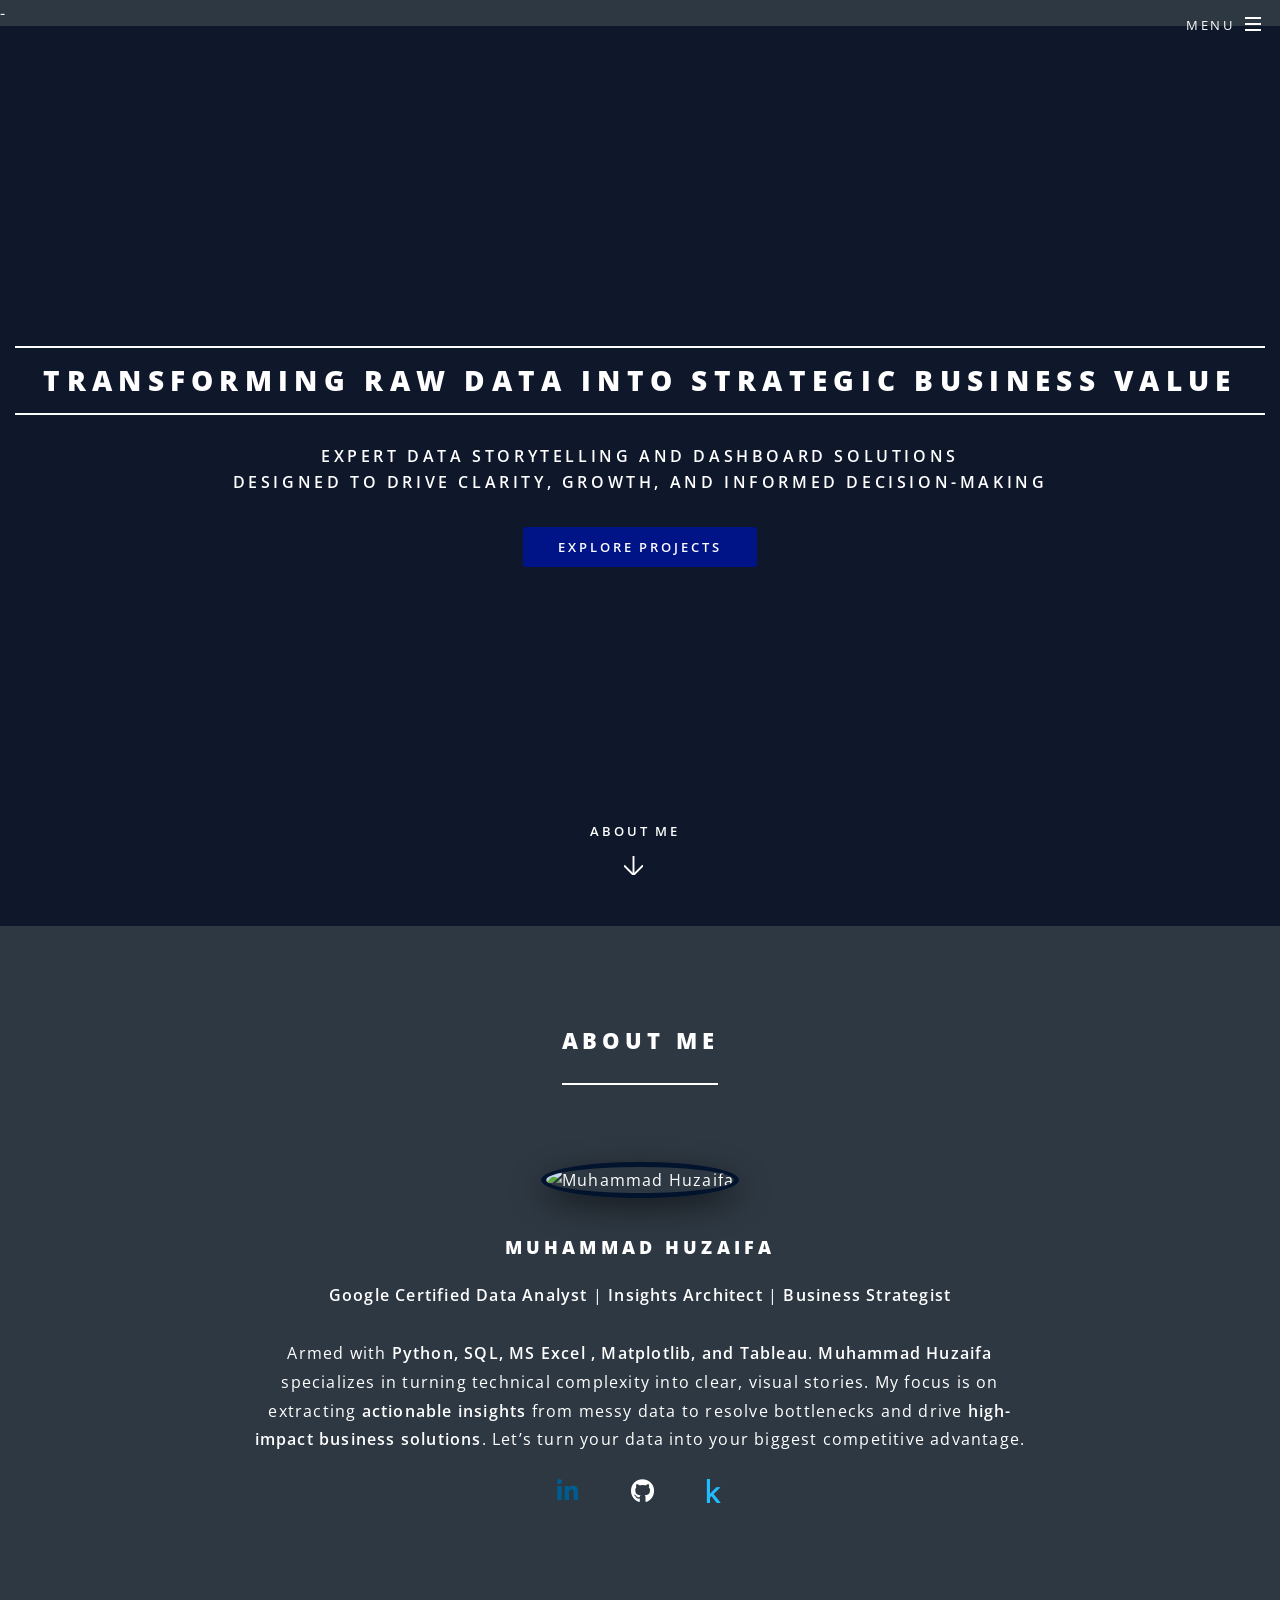
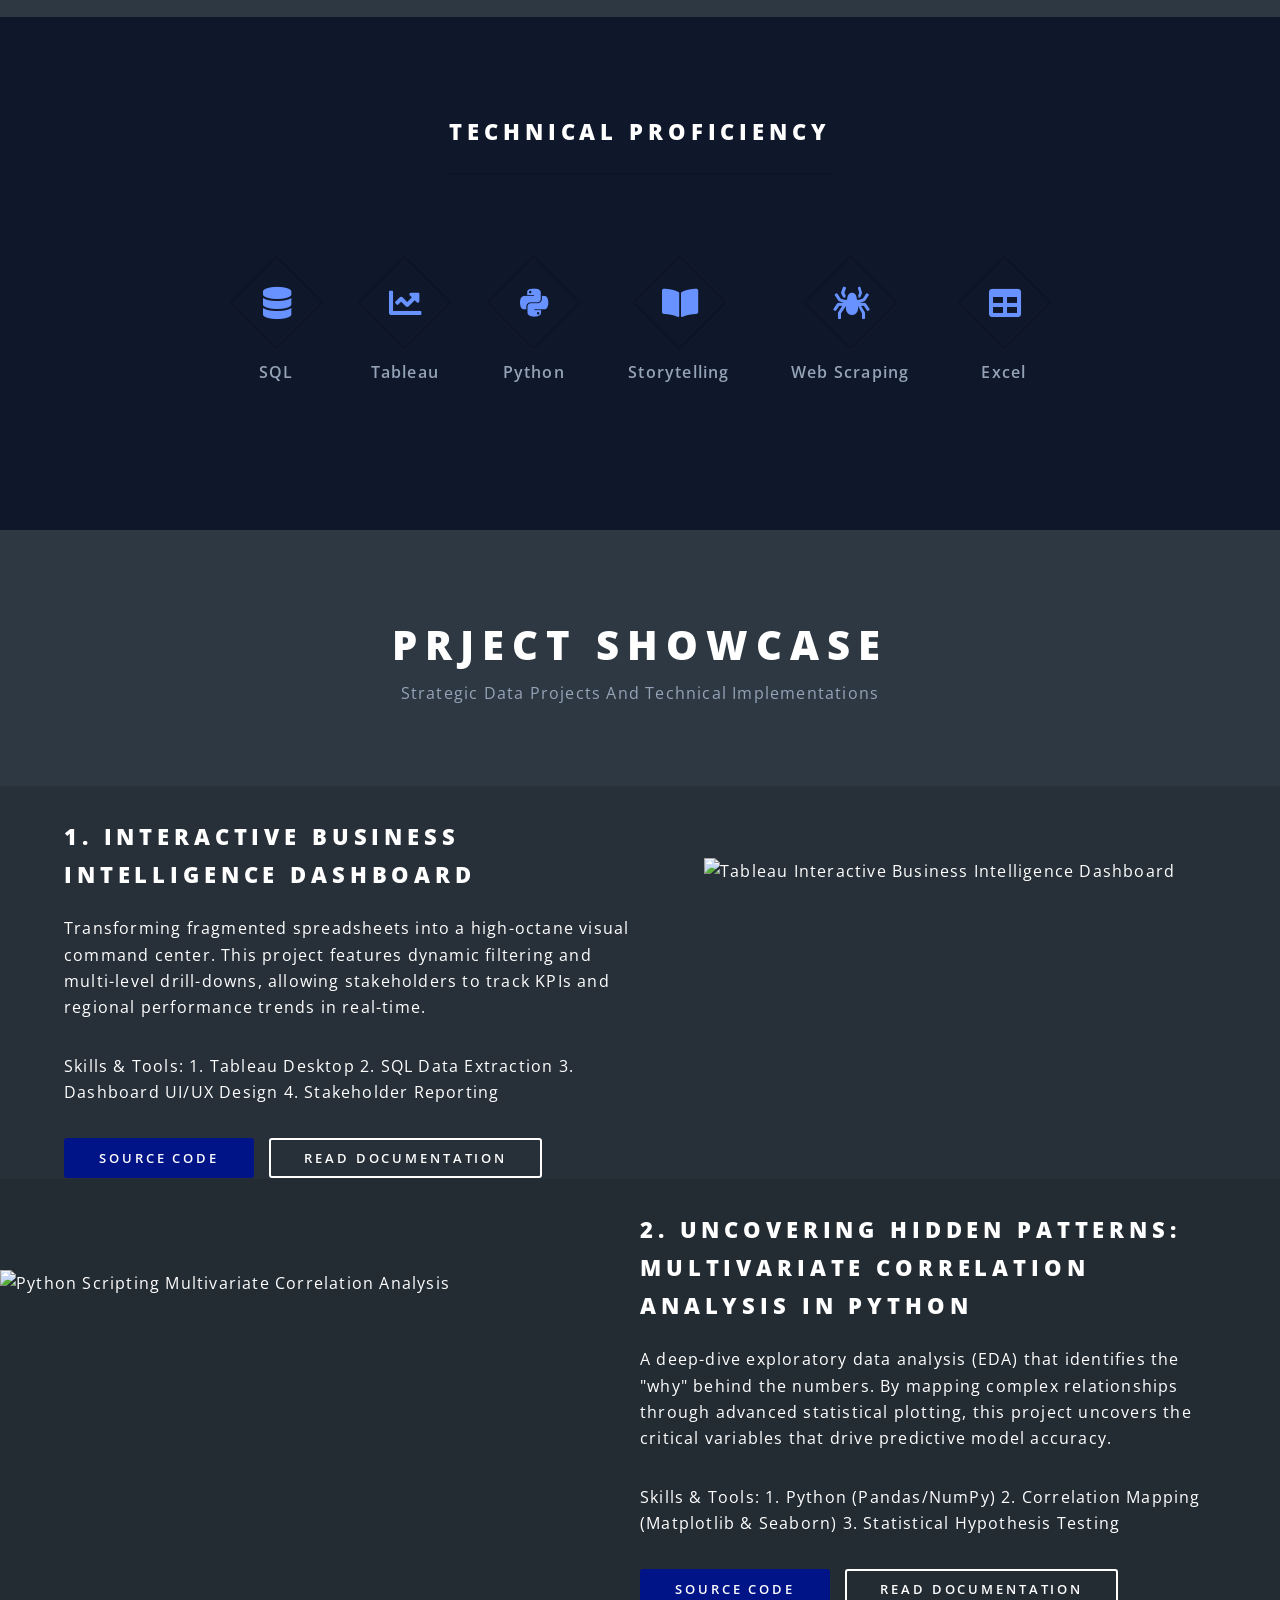
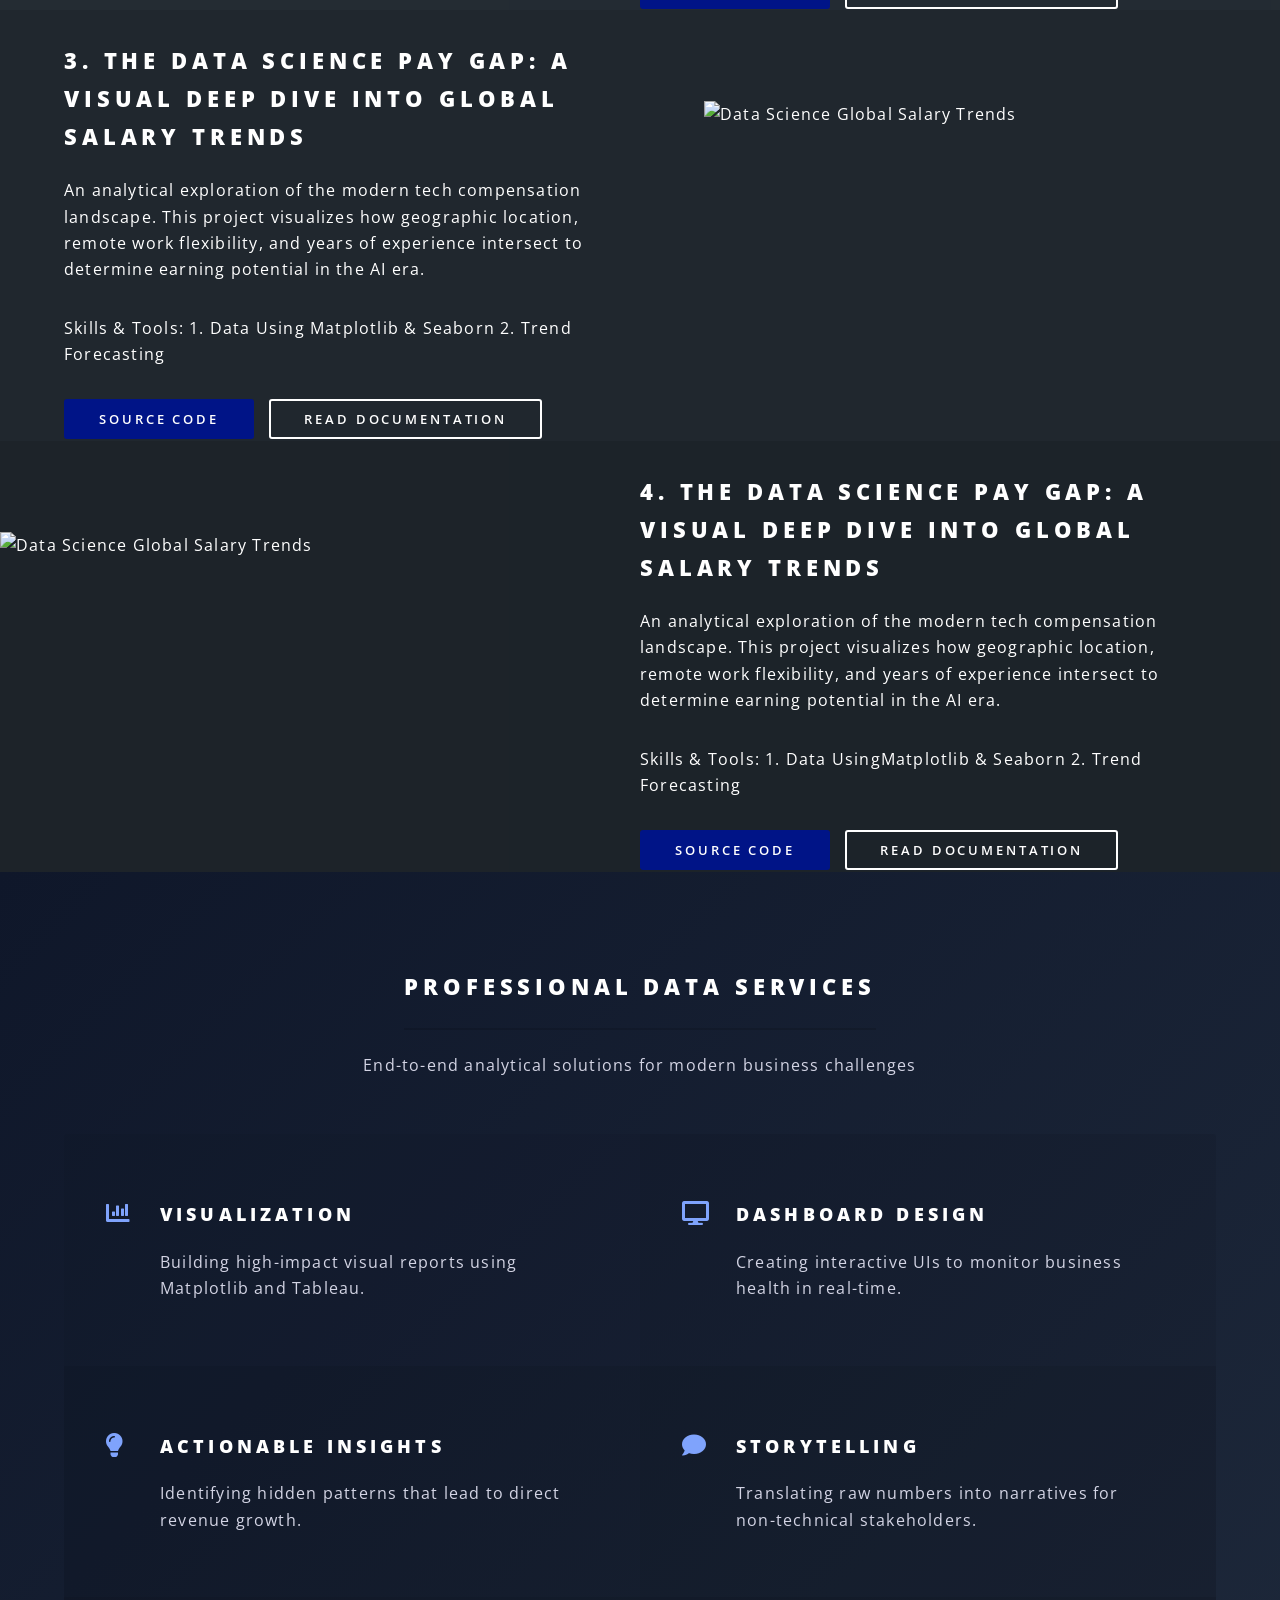
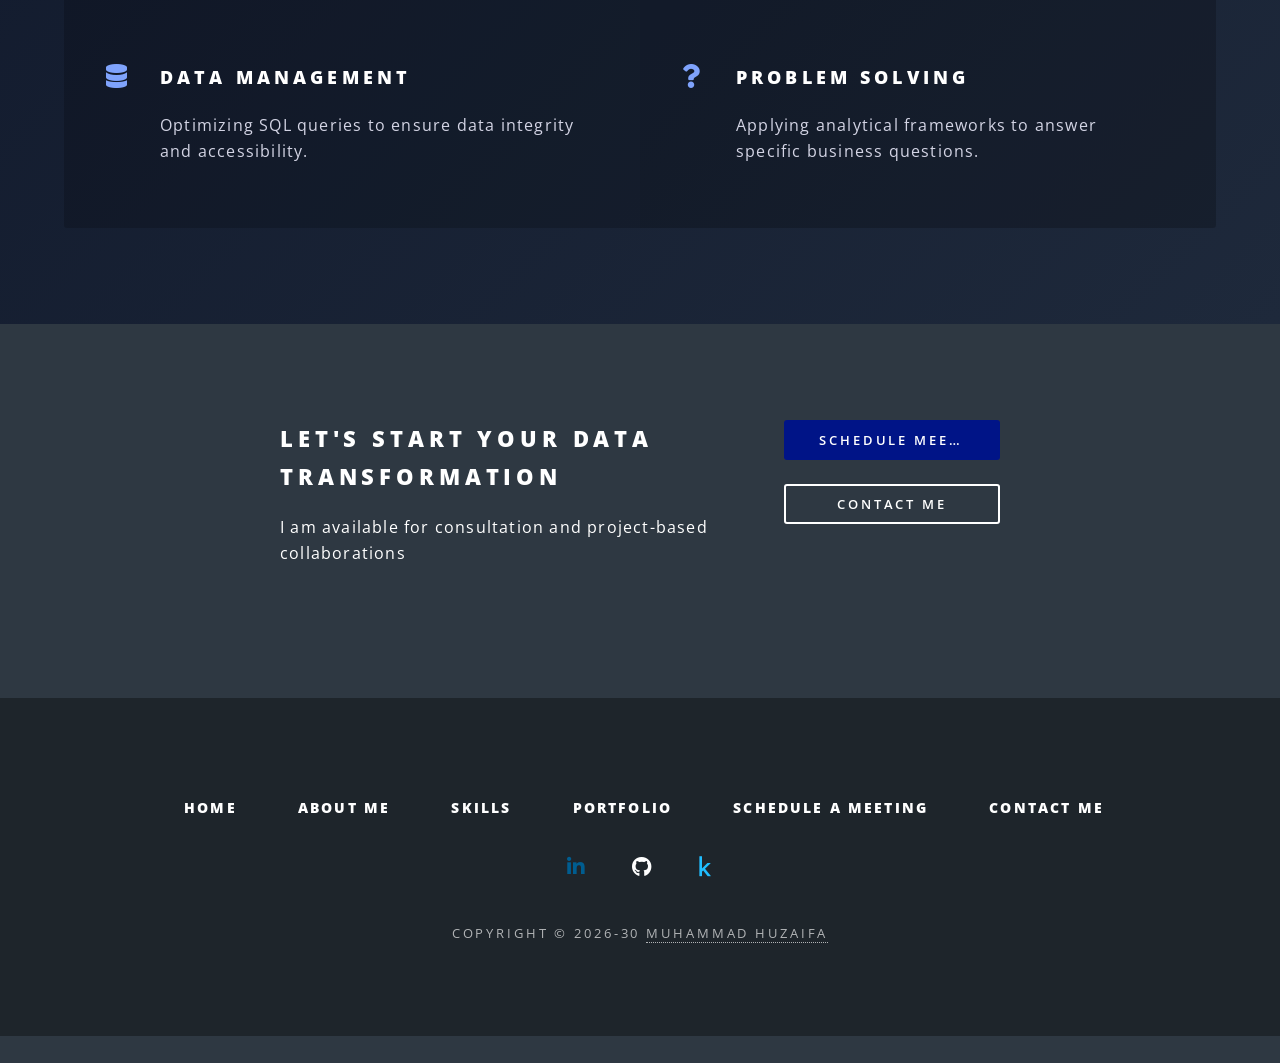
==== commit 7a1602ca: "Update index.html" ====
--- a/index.html
+++ b/index.html
@@ -160,7 +160,7 @@
                 opacity: 1;
                 transform: translateY(0);
             }
-        </style>
+        </style>-
     </head>
     <body class="landing is-preload">
 
@@ -205,7 +205,7 @@
                         <h2>About Me</h2>
                     </header>
                     <div class="profile-container">
-                        <img src="https://github.com/MuhammadHuzaifaGohar/huzaifatheanalyst/blob/main/images/profile.png?raw=true" alt="Muhammad Huzaifa" class="profile-img" width="220" height="220" loading="lazy" decoding="async" />
+                        <img src="https://github.com/MuhammadHuzaifaGohar/huzaifatheanalyst/blob/main/images/profile.webp?raw=true" alt="Muhammad Huzaifa" class="profile-img" width="220" height="220" loading="lazy" decoding="async" />
                         <h3>Muhammad Huzaifa</h3>
                         <p style="max-width: 800px; margin: 0 auto; line-height: 1.8;">
                             <strong>Google Certified Data Analyst</strong> | <strong>Insights Architect</strong> | <strong>Business Strategist</strong>
@@ -310,7 +310,7 @@
                 <div class="inner">
                     <header>
                         <h2>Let's start your data transformation</h2>
-                        <p>I am available for consultation and project-based collaborations.</p>
+                        <p>I am available for consultation and project-based collaborations</p>
                     </header>
                     <ul class="actions stacked">
                         <li><a href="meeting.html" class="button fit primary">Schedule Meeting</a></li>
@@ -334,7 +334,7 @@
                             <li><a href="https://www.kaggle.com/muhammadhuzaifagohar/code" class="icon brands fa-kaggle" target="_blank" rel="noopener noreferrer"><span class="label">Kaggle</span></a></li>
                         </ul>
                 <ul class="copyright">
-                    <li>&copy; 2026-30 <a href="#"> Muhammad Huzaifa</a></li>
+                    <li>Copyright &copy; 2026-30 <a href="#"> Muhammad Huzaifa</a></li>
                 </ul>
             </footer>
 
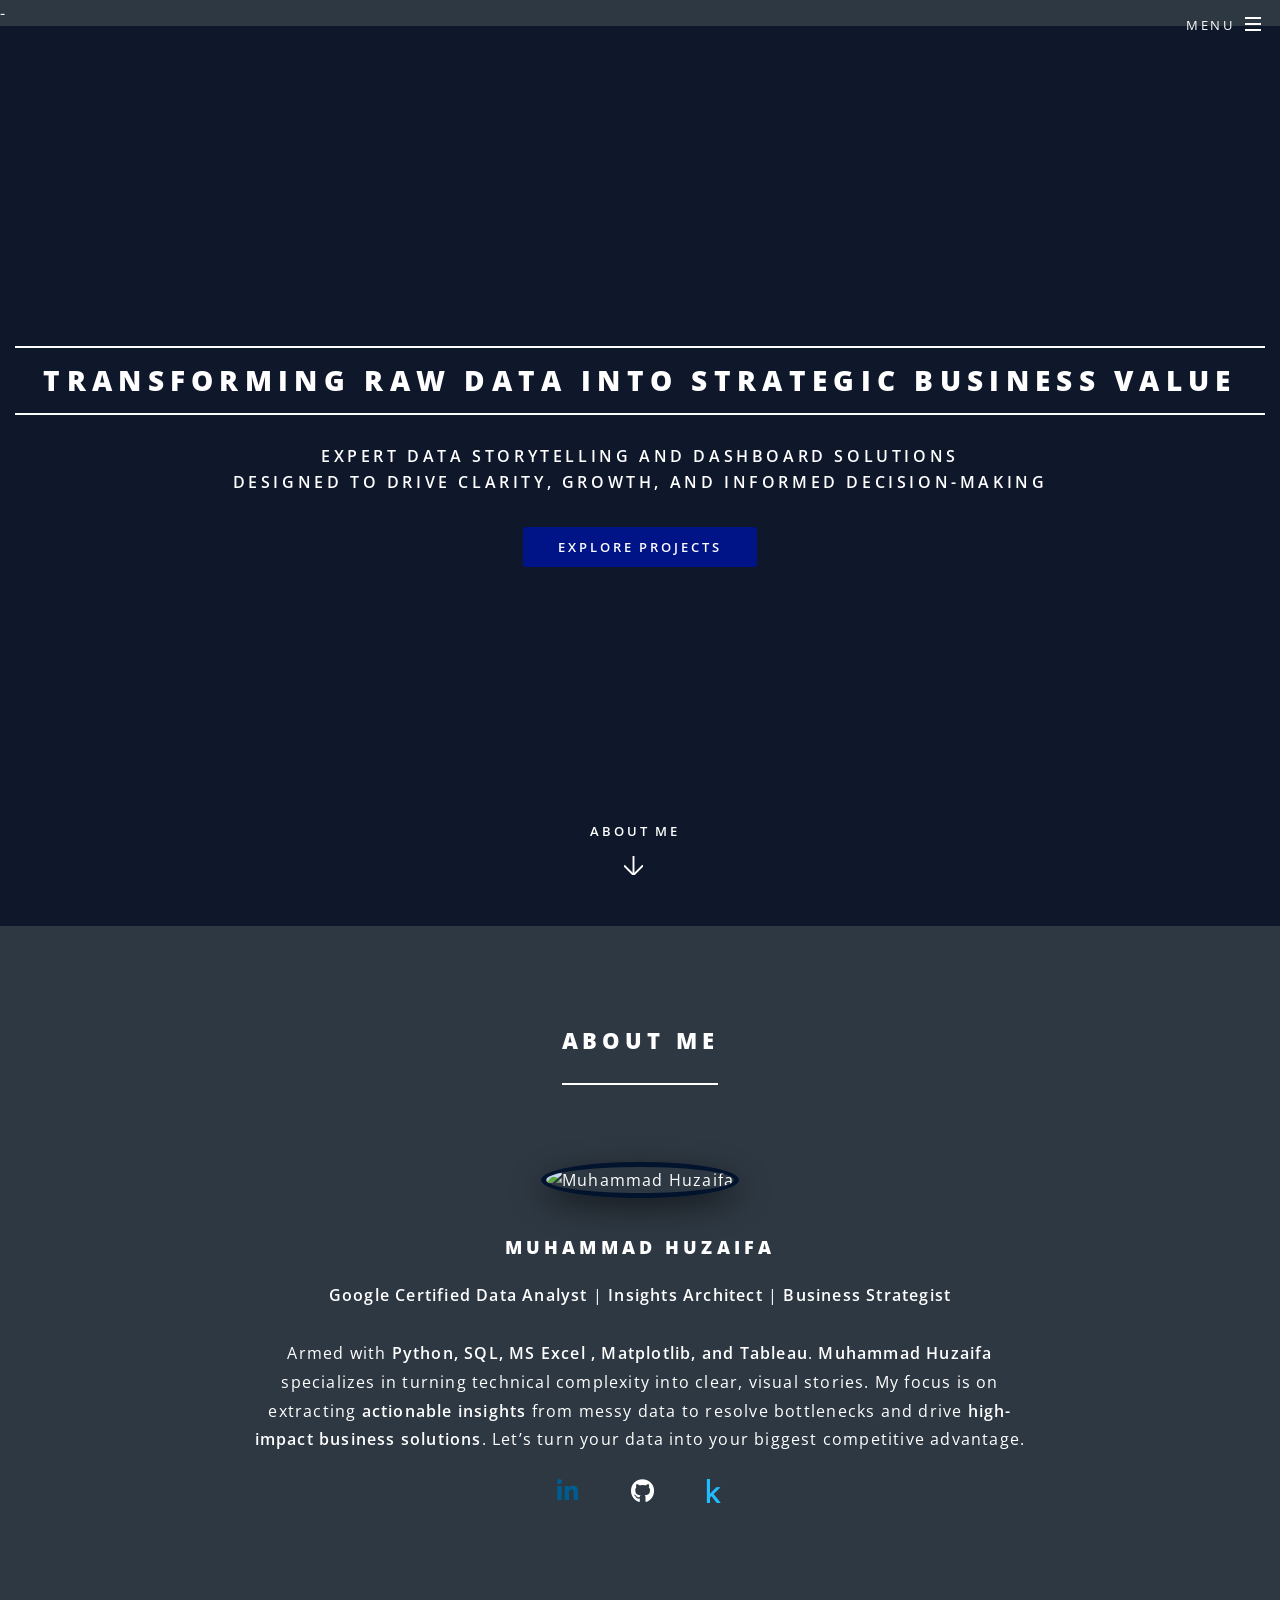
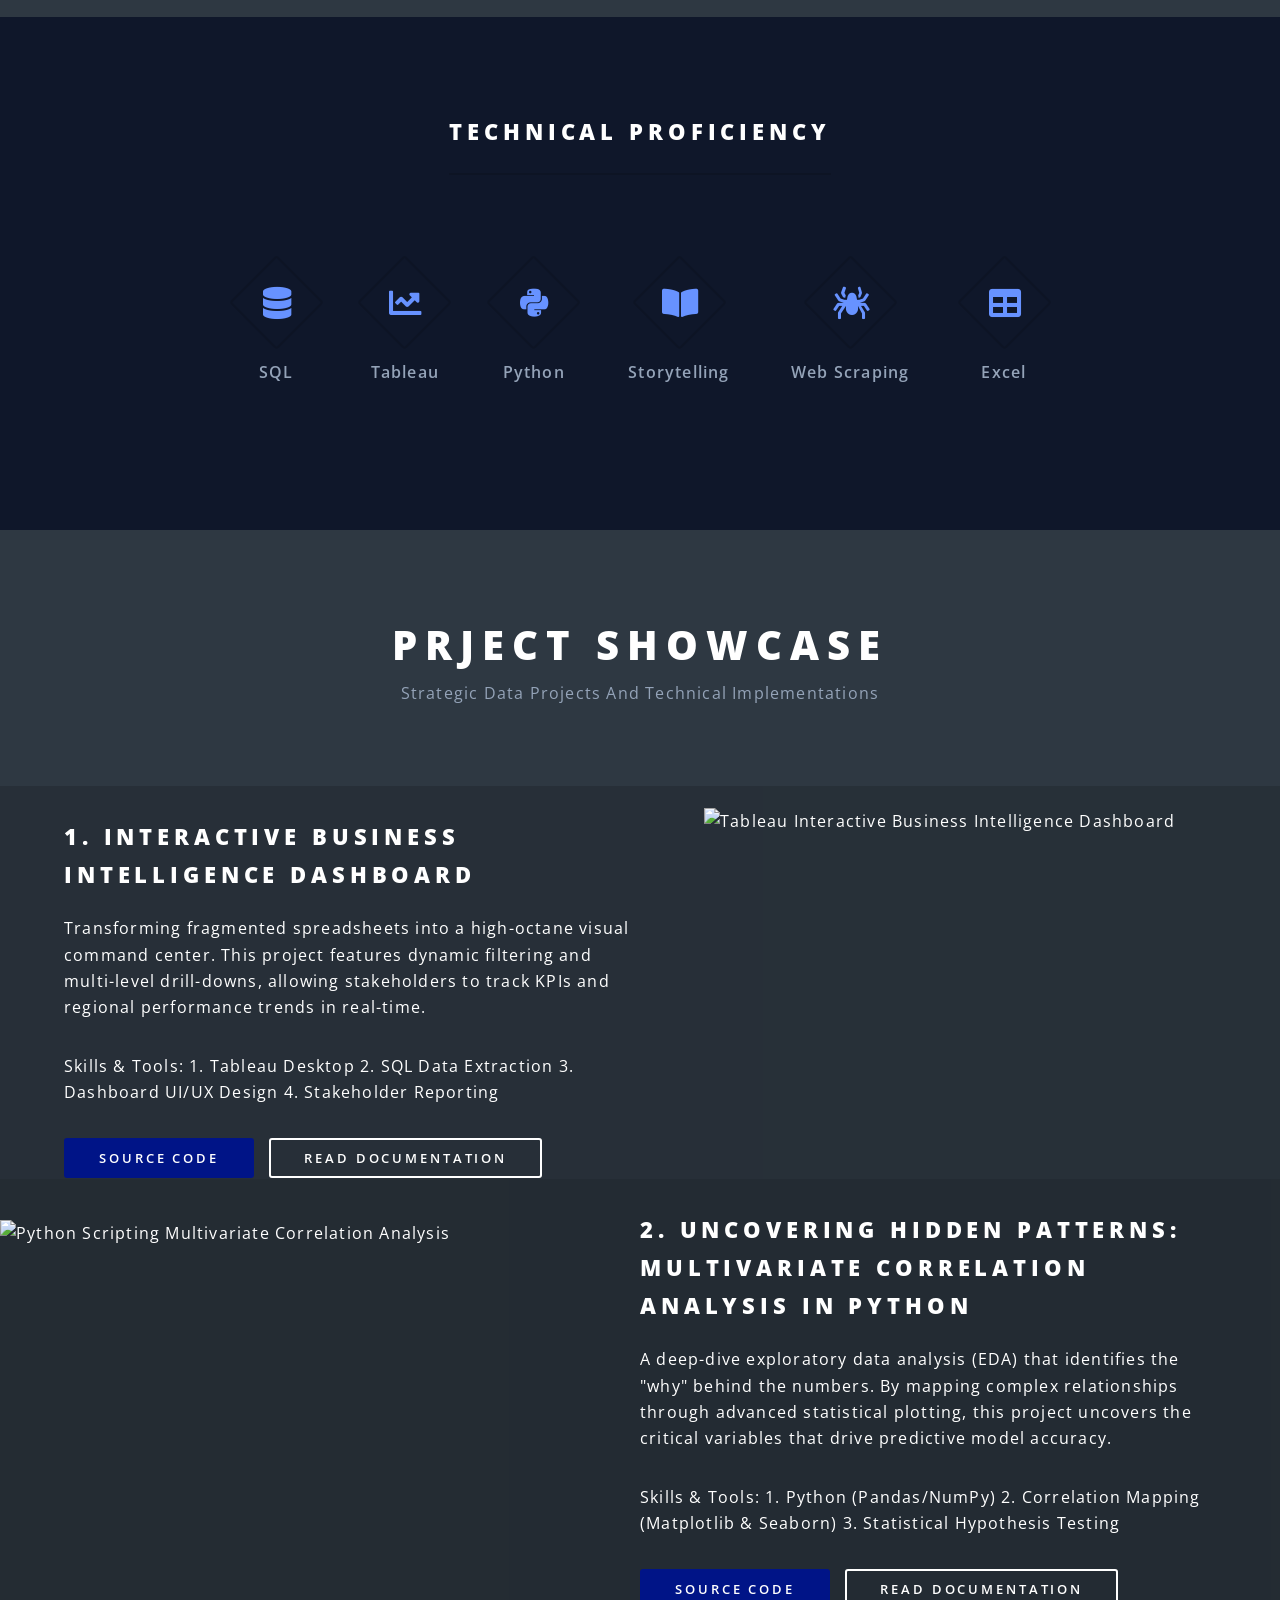
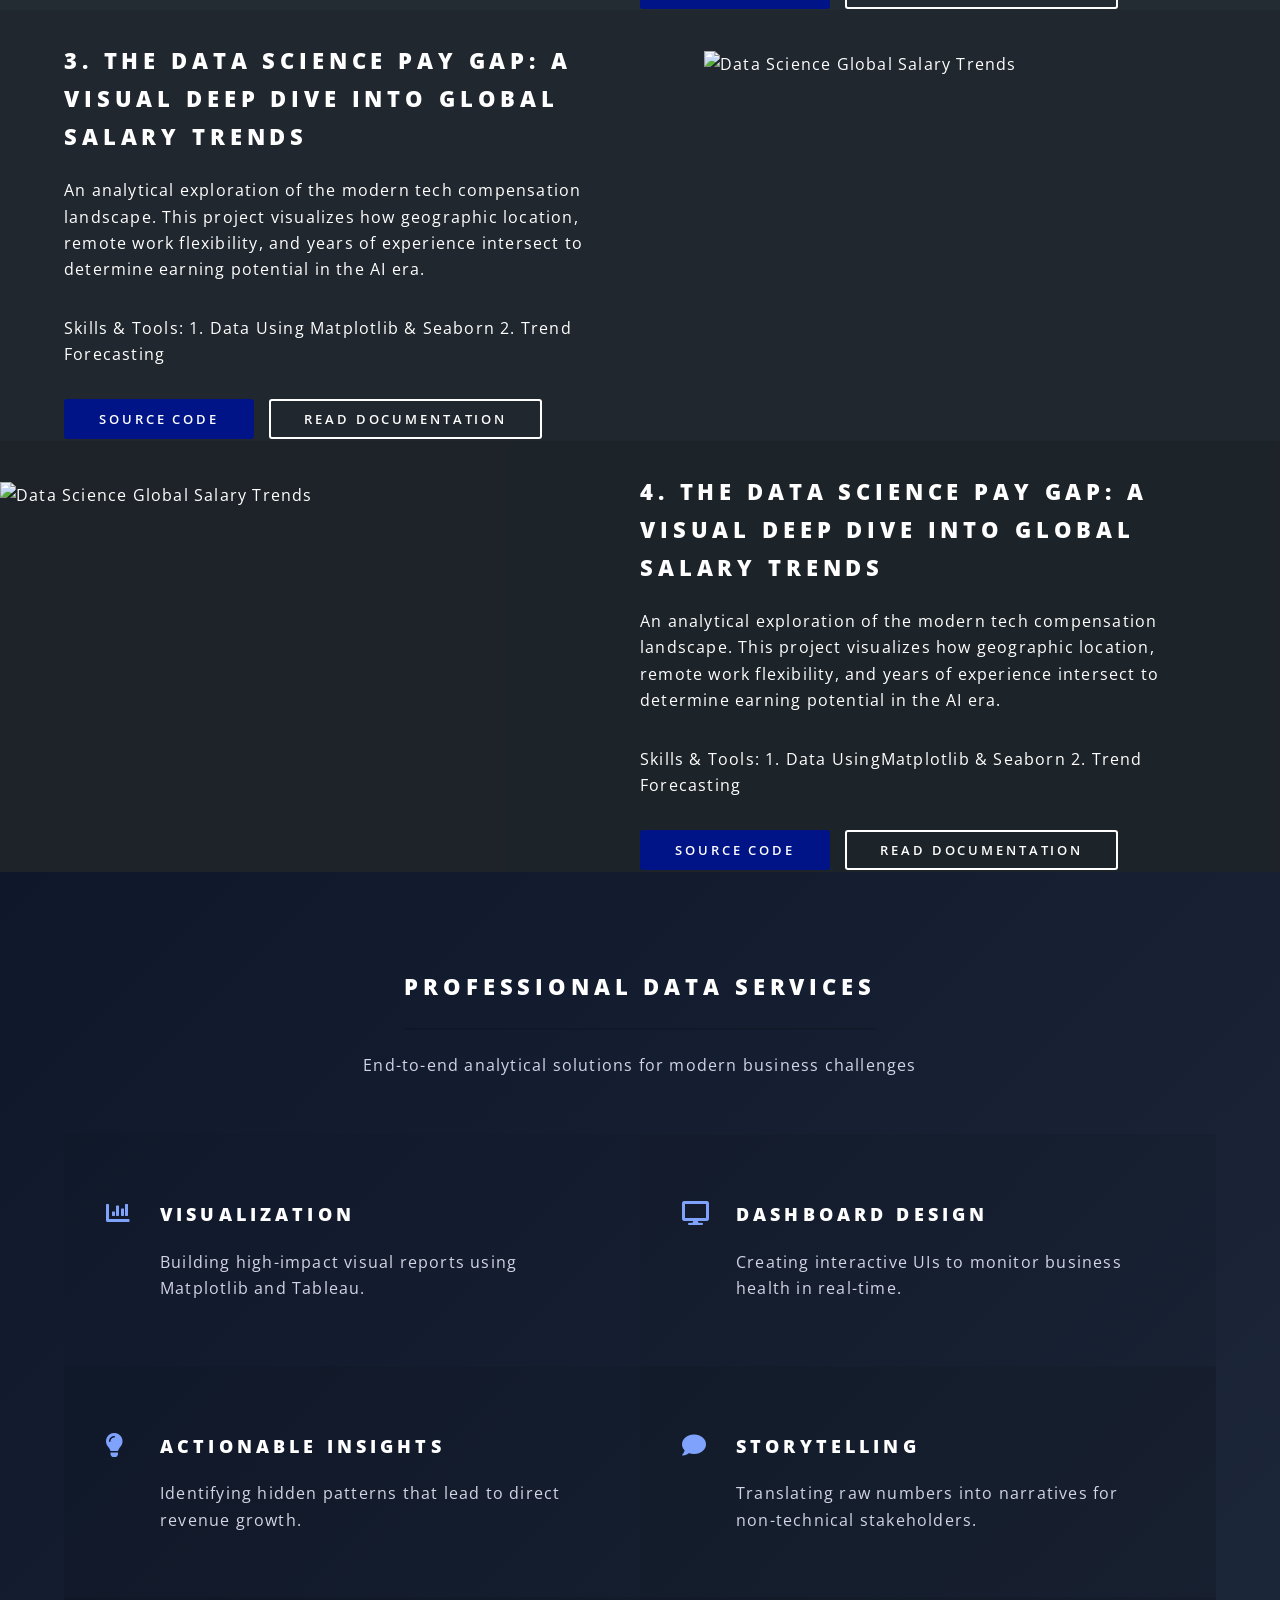
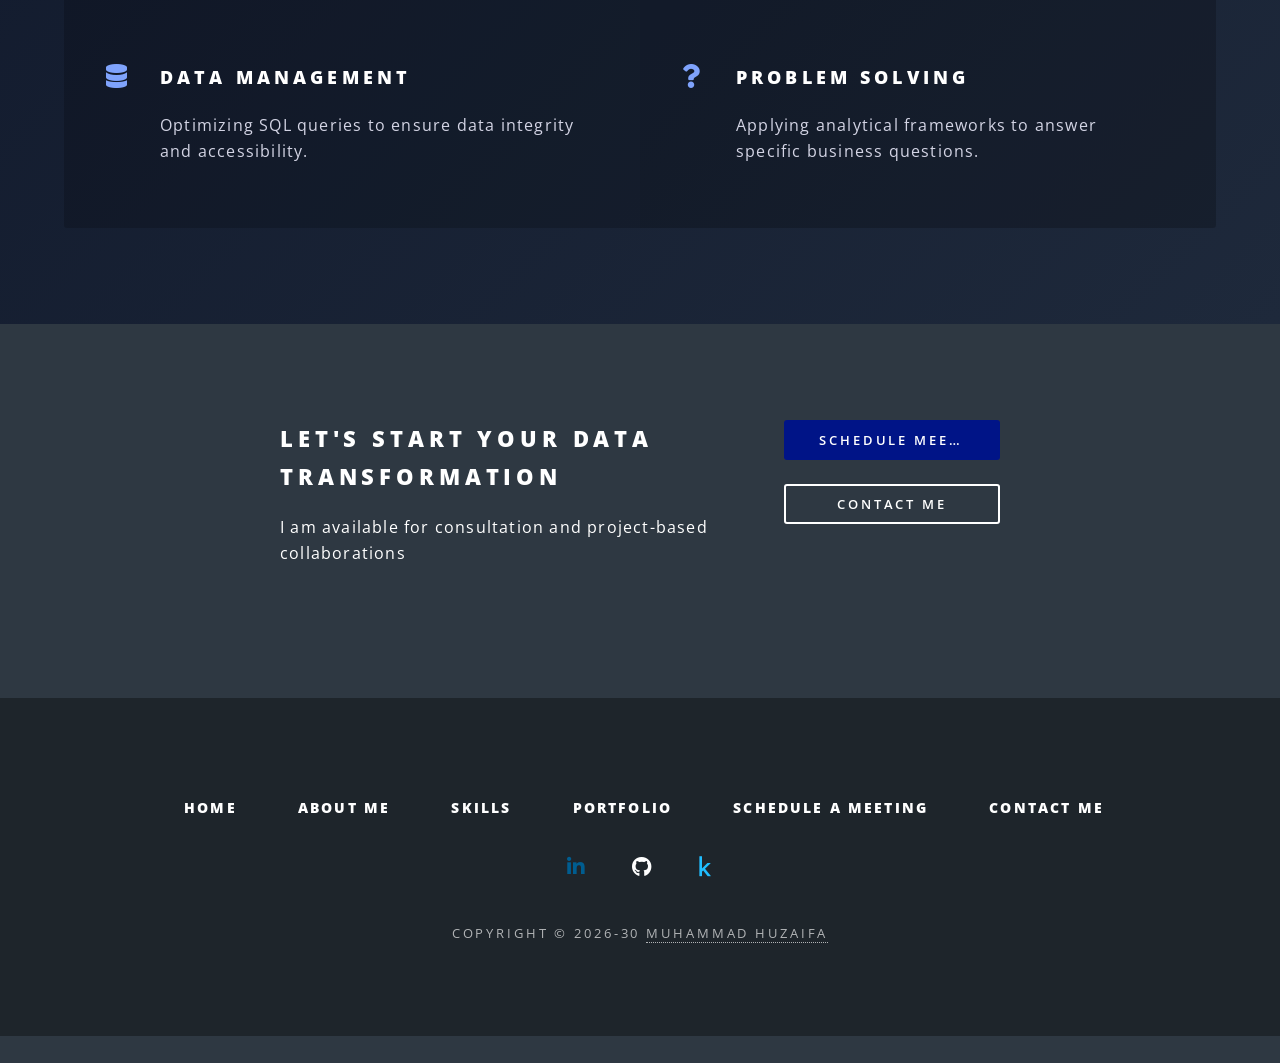
==== commit 2922d6f9: "Update index.html" ====
--- a/index.html
+++ b/index.html
@@ -163,7 +163,6 @@
         </style>-
     </head>
     <body class="landing is-preload">
-
         <div id="page-wrapper">
 
             <header id="header" class="alt">
@@ -244,7 +243,7 @@
                 </div>
 
                 <section class="spotlight reveal">
-                    <div class="image"><img src="https://github.com/MuhammadHuzaifaGohar/huzaifatheanalyst/blob/main/images/Tableau.png?raw=true" alt="Tableau Interactive Business Intelligence Dashboard" width="800" height="250" loading="lazy" decoding="async" /></div><div class="content">
+                    <div class="image"><img src="https://github.com/MuhammadHuzaifaGohar/huzaifatheanalyst/blob/main/images/Tableau.webp?raw=true" alt="Tableau Interactive Business Intelligence Dashboard" width="800" height="350" loading="lazy" decoding="async" /></div><div class="content">
                         <h2>1. Interactive Business Intelligence Dashboard</h2>
              <p>Transforming fragmented spreadsheets into a high-octane visual command center. This project features dynamic filtering and multi-level drill-downs, allowing stakeholders to track KPIs and regional performance trends in real-time.</p>
                <p>Skills & Tools: 1. Tableau Desktop 2. SQL Data Extraction 3. Dashboard UI/UX Design 4. Stakeholder Reporting</p>
@@ -255,7 +254,7 @@
                     </div>
                 </section>
                 <section class="spotlight reveal">
-                    <div class="image"><img src="https://github.com/MuhammadHuzaifaGohar/huzaifatheanalyst/blob/main/images/DS-ANALYSIS.png?raw=true" alt="Python Scripting Multivariate Correlation Analysis" width="800" height="250" loading="lazy" decoding="async" /></div><div class="content">
+                    <div class="image"><img src="https://github.com/MuhammadHuzaifaGohar/huzaifatheanalyst/blob/main/images/DS-ANALYSIS.webp?raw=true" alt="Python Scripting Multivariate Correlation Analysis" width="800" height="350" loading="lazy" decoding="async" /></div><div class="content">
                        <h2>2. Uncovering Hidden Patterns: Multivariate Correlation Analysis in Python</h2>
                        <p>A deep-dive exploratory data analysis (EDA) that identifies the "why" behind the numbers. By mapping complex relationships through advanced statistical plotting, this project uncovers the critical variables that drive predictive model accuracy.</p>
                        <p>Skills & Tools: 1. Python (Pandas/NumPy) 2. Correlation Mapping (Matplotlib & Seaborn) 3. Statistical Hypothesis Testing </p>
@@ -266,7 +265,7 @@
                     </div>
                 </section>
                 <section class="spotlight reveal">
-                    <div class="image"><img src="https://github.com/MuhammadHuzaifaGohar/huzaifatheanalyst/blob/main/images/DS-Salary.png?raw=true" alt="Data Science Global Salary Trends" width="800" height="250" loading="lazy" decoding="async" /></div><div class="content">
+                    <div class="image"><img src="https://github.com/MuhammadHuzaifaGohar/huzaifatheanalyst/blob/main/images/DS-Salary.webp?raw=true" alt="Data Science Global Salary Trends" width="800" height="350" loading="lazy" decoding="async" /></div><div class="content">
                         <h2>3. The Data Science Pay Gap: A Visual Deep Dive into Global Salary Trends</h2>
                        <p>An analytical exploration of the modern tech compensation landscape. This project visualizes how geographic location, remote work flexibility, and years of experience intersect to determine earning potential in the AI era.</p>
                        <p>Skills & Tools: 1. Data Using Matplotlib & Seaborn 2. Trend Forecasting</p>
@@ -277,7 +276,7 @@
                     </div>
                 </section>
                  <section class="spotlight reveal">
-                    <div class="image"><img src="https://images.unsplash.com/photo-1551288049-bebda4e38f71?auto=format&fit=crop&q=80&w=2070" alt="Data Science Global Salary Trends" width="800" height="250" loading="lazy" decoding="async" /></div><div class="content">
+                    <div class="image"><img src="https://images.unsplash.com/photo-1551288049-bebda4e38f71?auto=format&fit=crop&q=80&w=2070" alt="Data Science Global Salary Trends" width="800" height="350" loading="lazy" decoding="async" /></div><div class="content">
                         <h2>4. The Data Science Pay Gap: A Visual Deep Dive into Global Salary Trends</h2>
                        <p>An analytical exploration of the modern tech compensation landscape. This project visualizes how geographic location, remote work flexibility, and years of experience intersect to determine earning potential in the AI era.</p>
                        <p>Skills & Tools: 1. Data UsingMatplotlib & Seaborn 2. Trend Forecasting</p>
